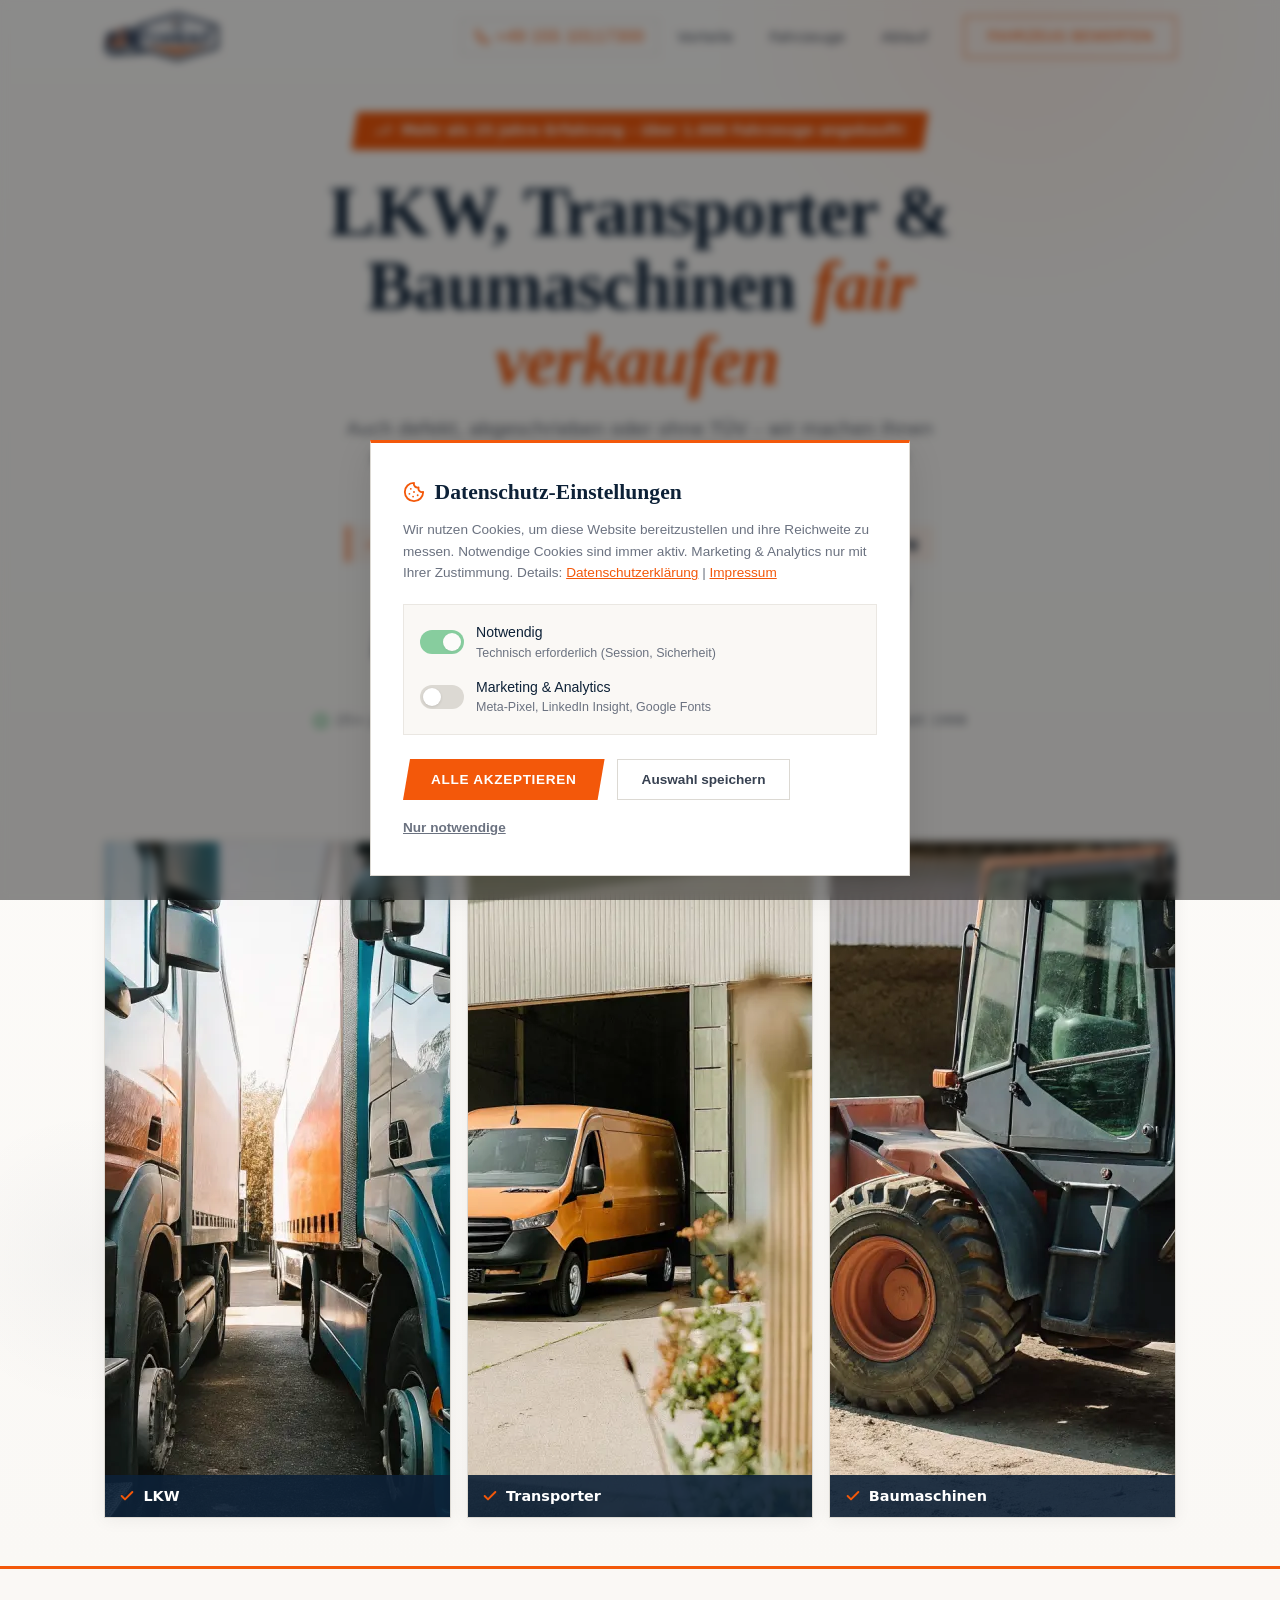
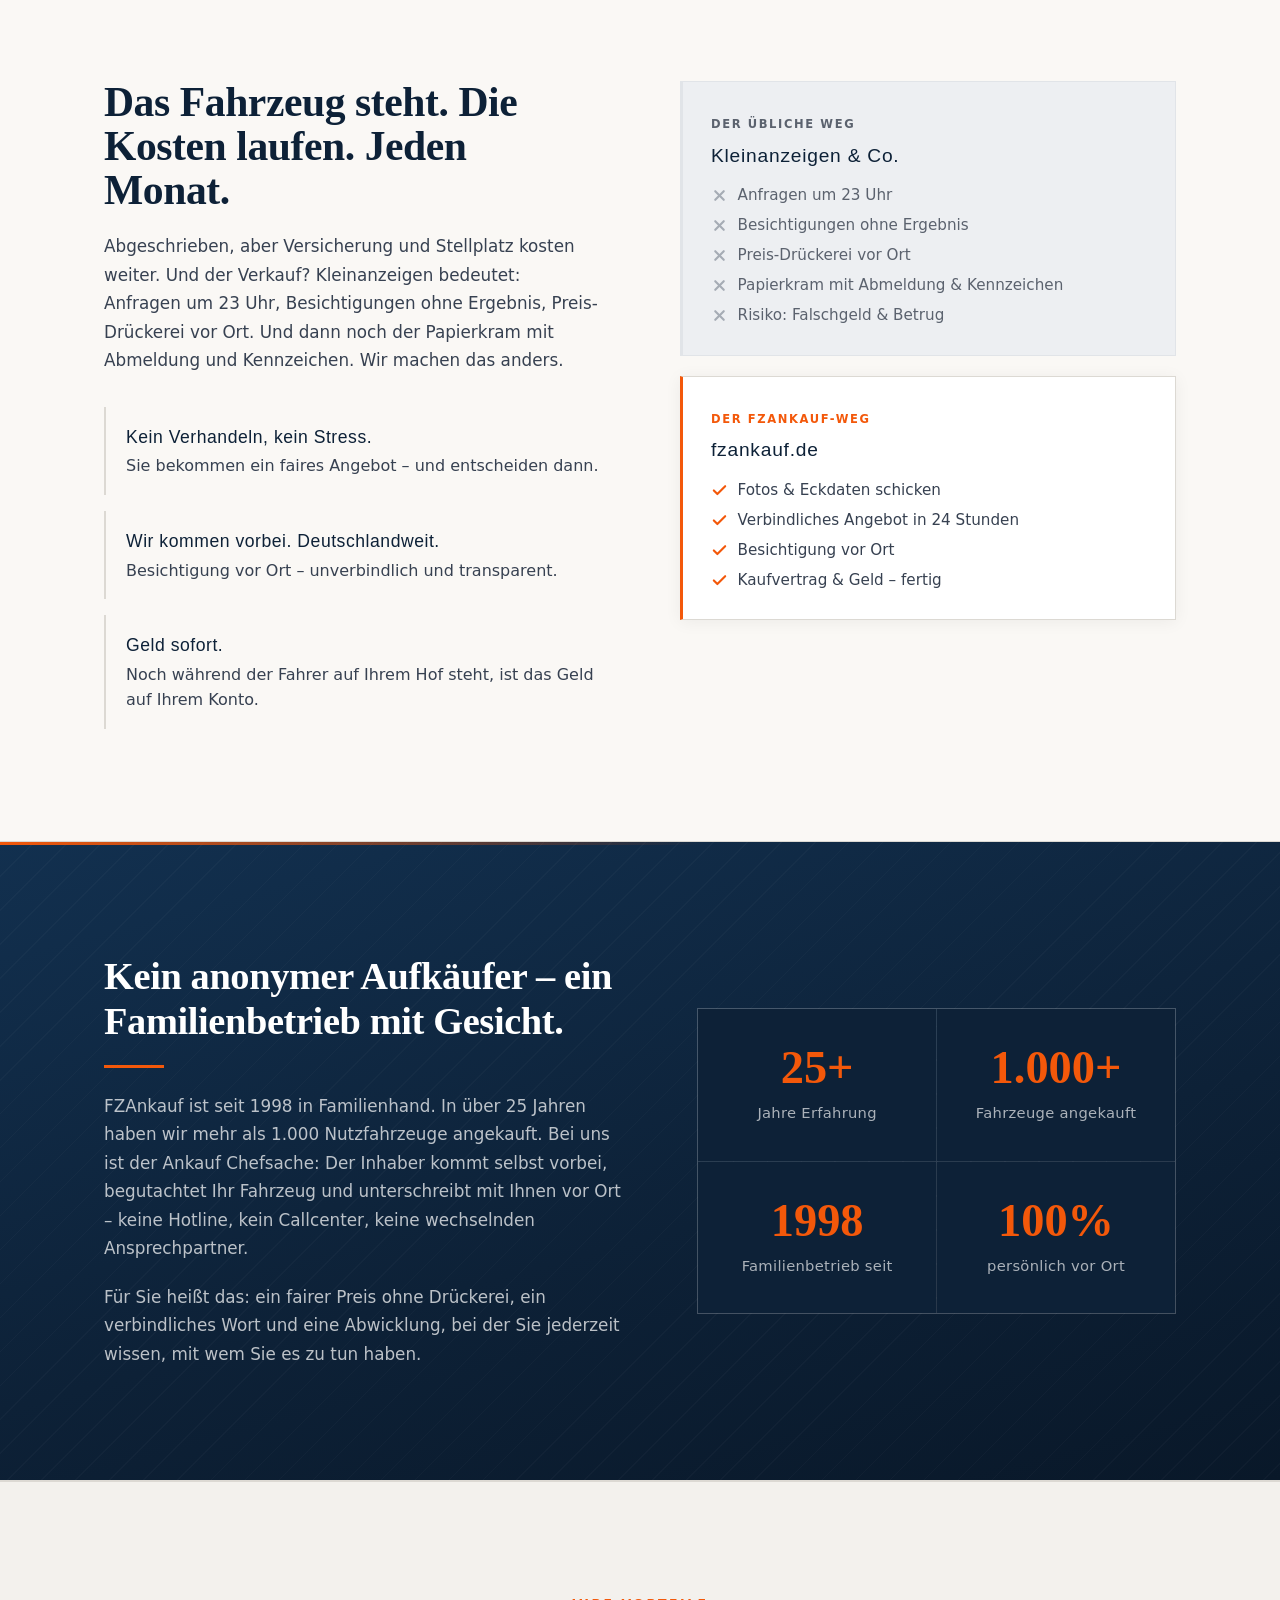
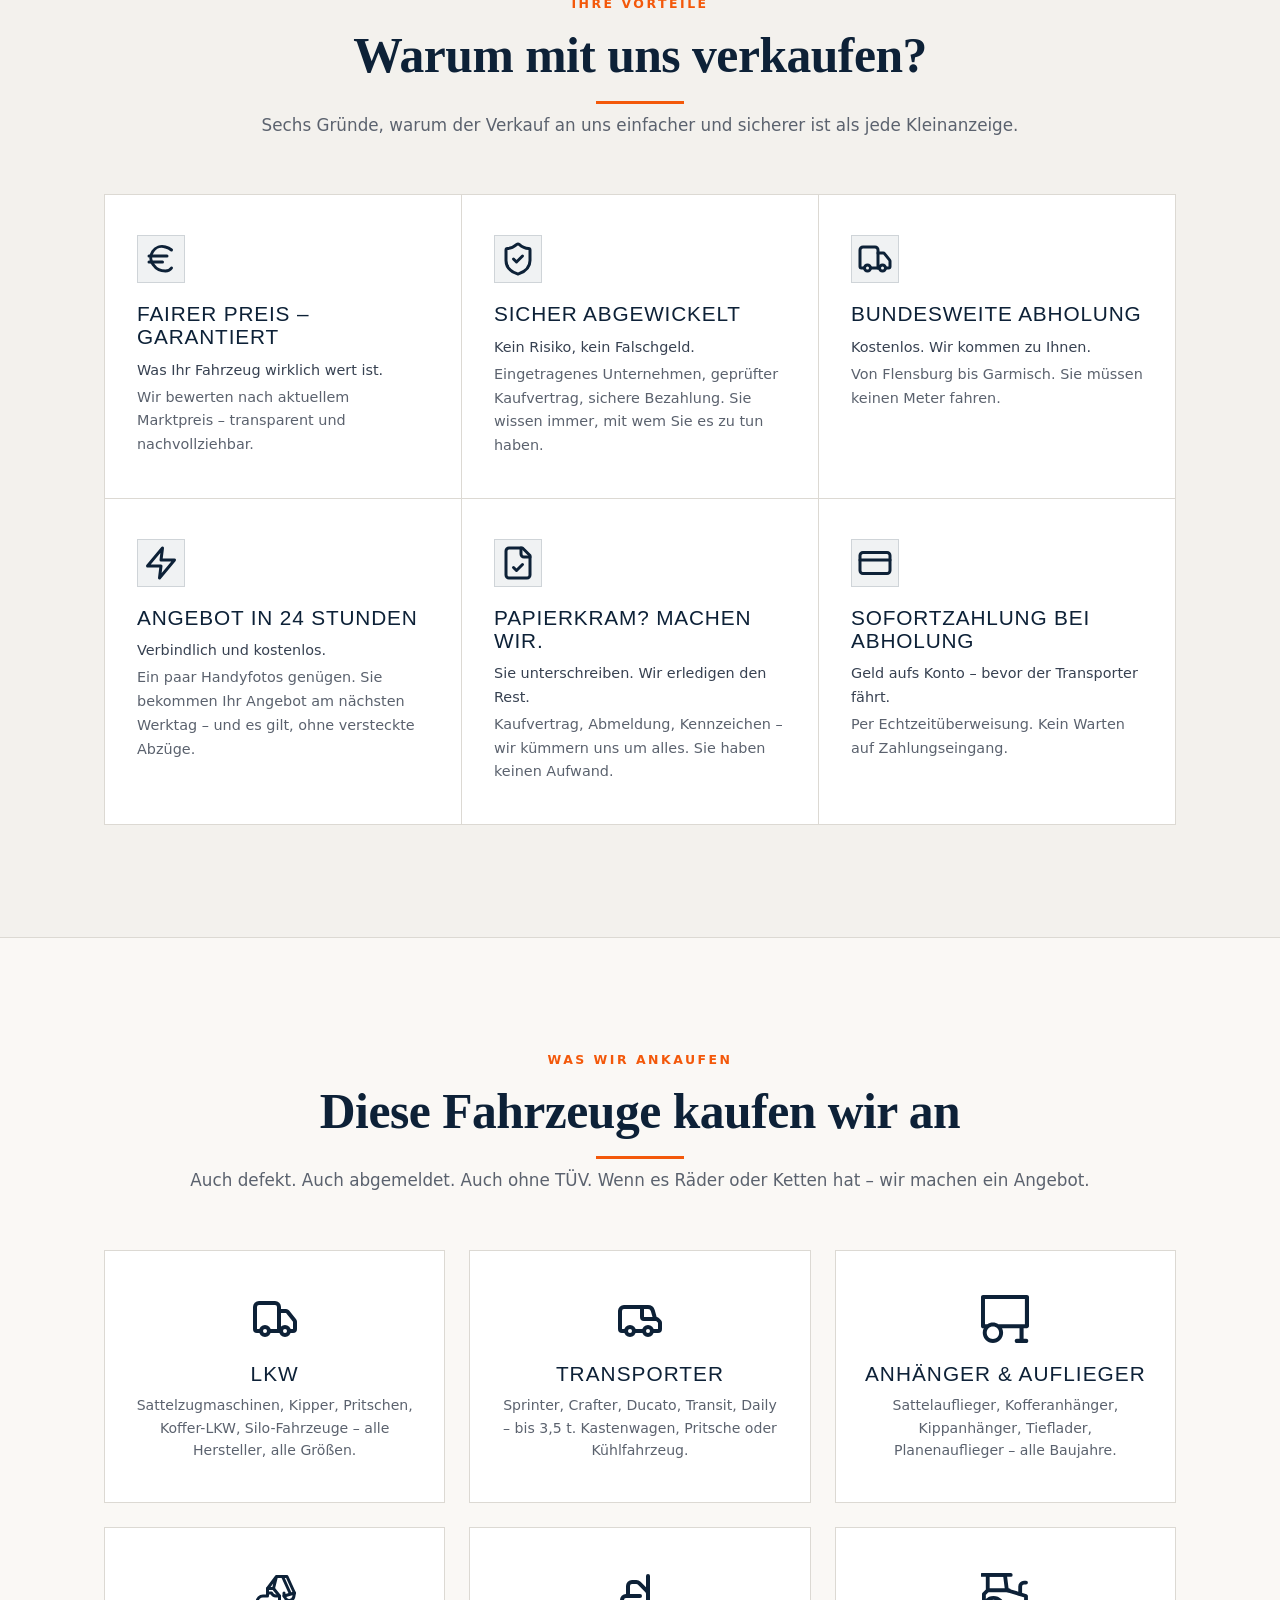
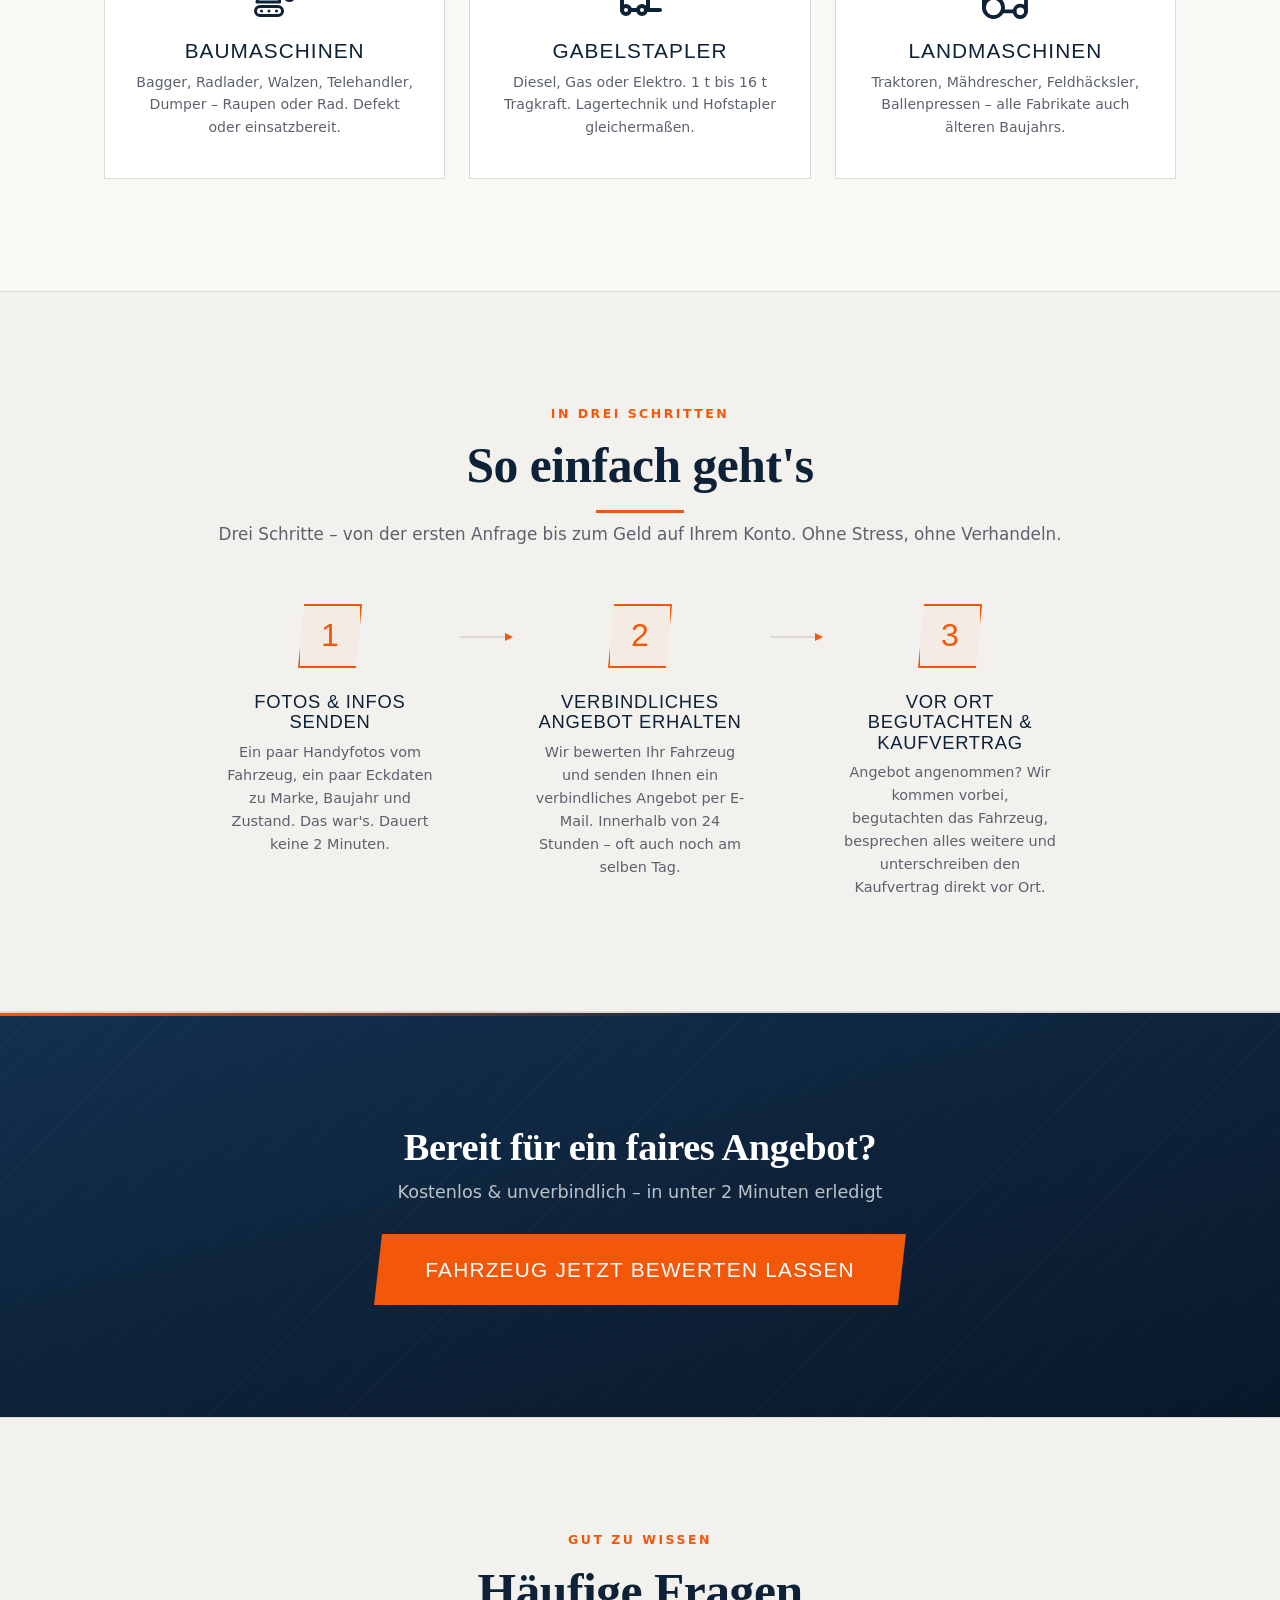
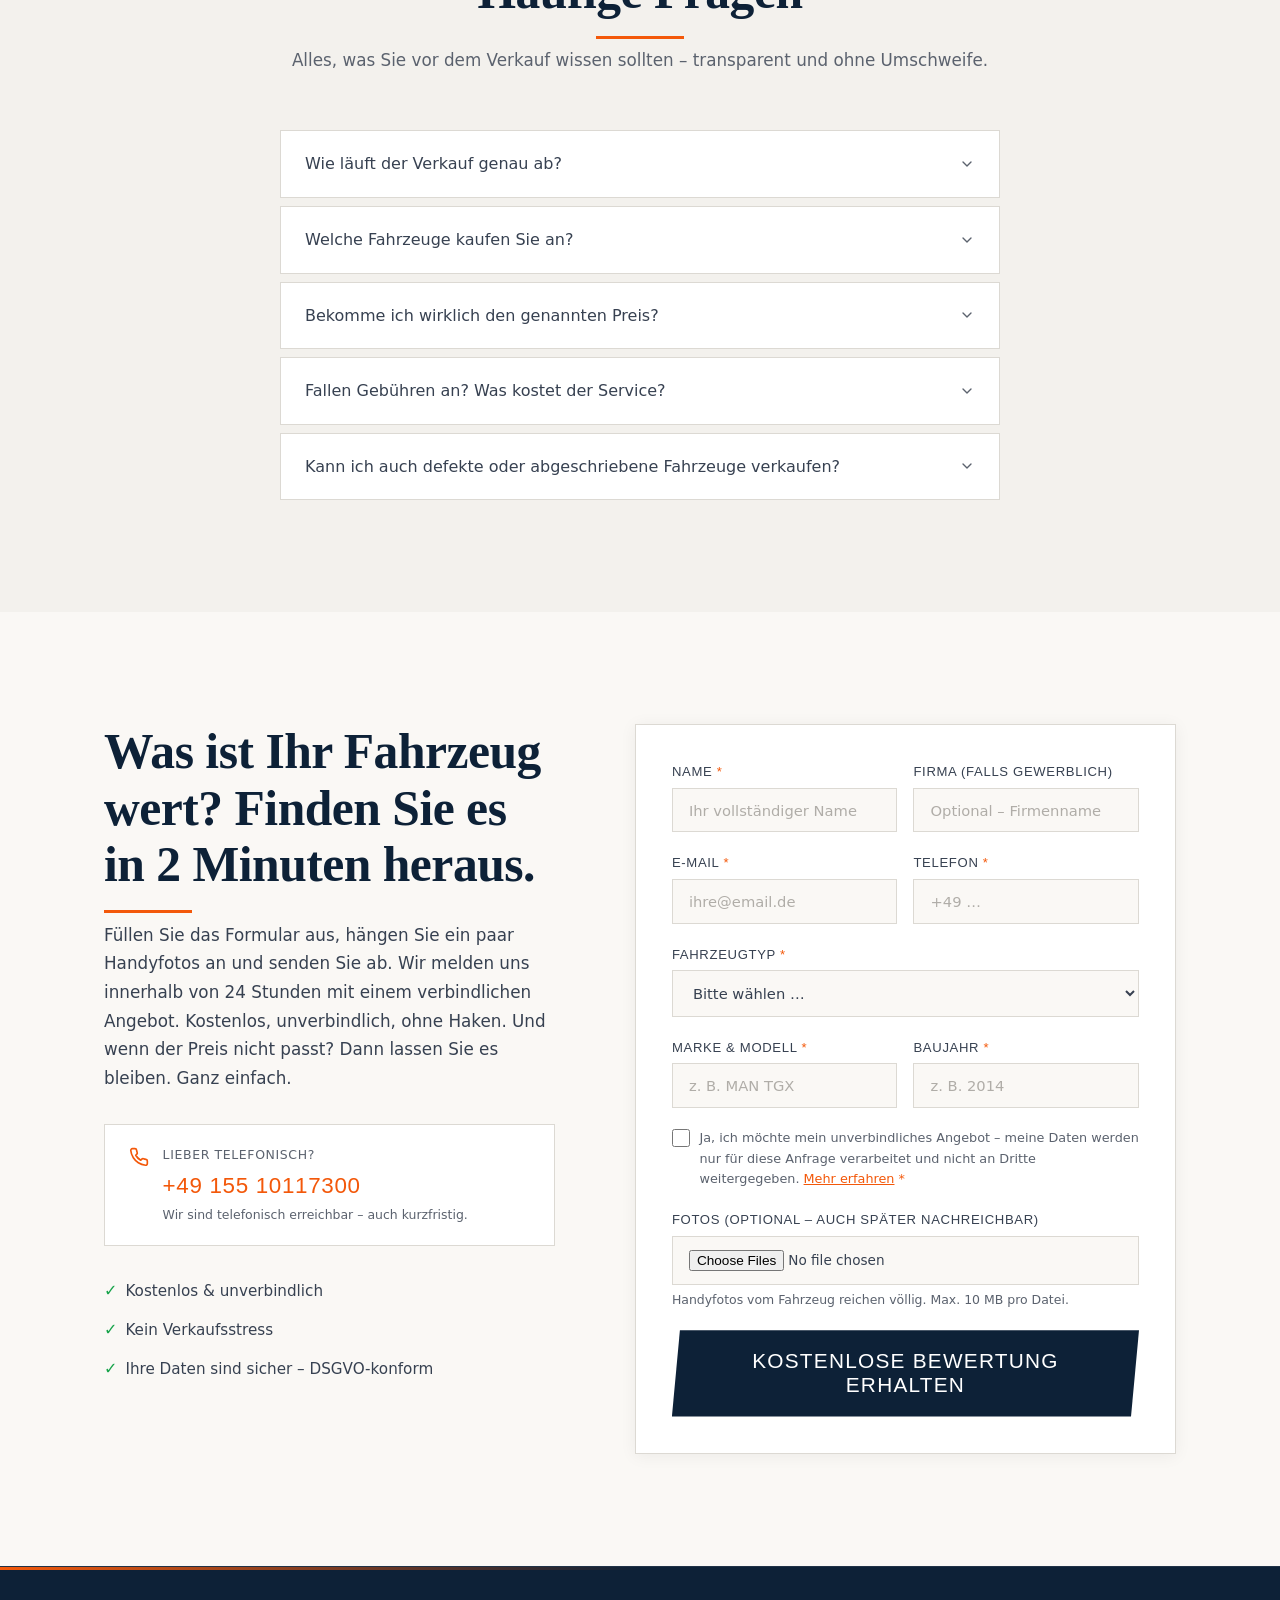
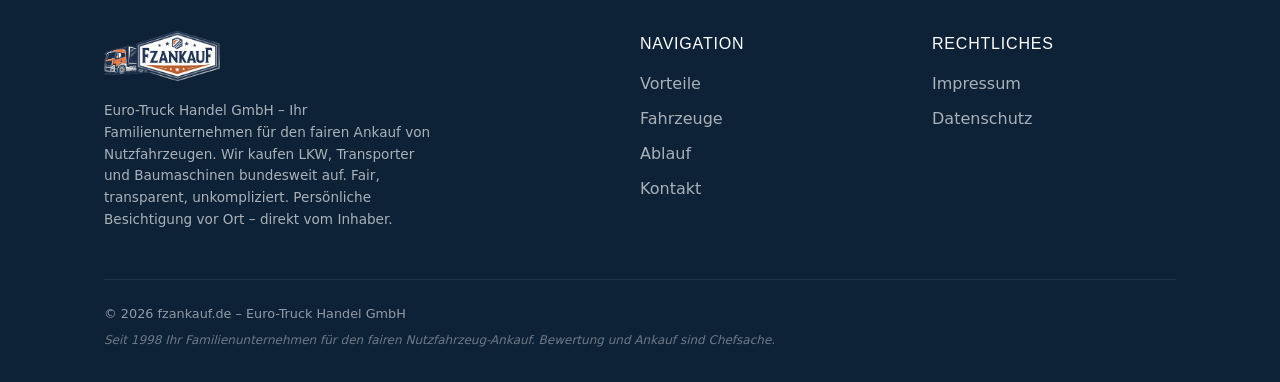
==== index.html @ e129e8ca "Hero-Band: 3. Bild (Baumaschinen) + klarere Kategorie-Labels - Baumaschinen-Bild (Radlader) ergaenzt" ====
﻿<!DOCTYPE html>
<html lang="de">
<head>
  <meta charset="UTF-8">
  <meta name="viewport" content="width=device-width, initial-scale=1.0">
  <meta name="description" content="LKW, Transporter oder Baumaschine verkaufen? Faires Angebot in 24h – auch defekt & ohne TÜV. Kostenlose Besichtigung vor Ort, Sofortzahlung, kein Papierkram.">
  <meta name="robots" content="index, follow, max-image-preview:large">
  <meta name="theme-color" content="#0d2137">

  <!-- Favicon / App-Icon -->
  <link rel="icon" type="image/png" href="assets/logos/fzankauf-icon.png">
  <link rel="apple-touch-icon" href="assets/logos/fzankauf-icon.png">

  <!-- Open Graph (für Social/WhatsApp/Ads) -->
  <meta property="og:title" content="Nutzfahrzeug verkaufen – fair, schnell, unkompliziert | fzankauf.de">
  <meta property="og:description" content="Ihr LKW, Transporter oder Ihre Baumaschine verkaufen – ohne Stress, ohne Verhandeln. Angebot in 24h. Kostenlose Besichtigung. Sofortzahlung.">
  <meta property="og:type" content="website">
  <meta property="og:url" content="https://fzankauf.de/">
  <meta property="og:site_name" content="fzankauf.de">
  <meta property="og:locale" content="de_DE">
  <meta property="og:image" content="https://fzankauf.de/og-image.jpg">
  <meta property="og:image:type" content="image/jpeg">
  <meta property="og:image:width" content="1200">
  <meta property="og:image:height" content="630">
  <meta property="og:image:alt" content="FZAnkauf – LKW, Transporter & Baumaschinen verkaufen. Angebot in 24 Stunden.">
  <meta name="twitter:card" content="summary_large_image">
  <meta name="twitter:image" content="https://fzankauf.de/og-image.jpg">
  <link rel="canonical" href="https://fzankauf.de/">

  <title>Nutzfahrzeug verkaufen – fair, schnell, unkompliziert | fzankauf.de</title>

  <!-- Vercel Analytics & Speed Insights -->
  <script defer src="/_vercel/insights/script.js"></script>
  <script defer src="/_vercel/speed-insights/script.js"></script>

  <!-- Consent Banner muss VOR Google Fonts geladen werden -->
  <link rel="stylesheet" href="cookie-consent.css">
  <link rel="stylesheet" href="assets/fonts/fonts.css">
  <link rel="stylesheet" href="style.css">
  <!-- Google Fonts werden erst nach Consent geladen (siehe cookie-consent.js) -->

  <!-- ===== Structured Data (JSON-LD) für Google Rich Results & KI-Suche ===== -->
  <script type="application/ld+json">
  {
    "@context": "https://schema.org",
    "@graph": [
      {
        "@type": "AutoDealer",
        "@id": "https://fzankauf.de/#business",
        "name": "fzankauf.de – Euro-Truck-Handel GmbH",
        "legalName": "Euro-Truck-Handel GmbH",
        "description": "Familienunternehmen für den fairen Ankauf von Nutzfahrzeugen: LKW, Transporter, Anhänger, Baumaschinen, Gabelstapler und Landmaschinen – auch defekt, abgemeldet oder ohne TÜV. Bundesweite Besichtigung vor Ort, Angebot in 24 Stunden, Sofortzahlung.",
        "url": "https://fzankauf.de/",
        "image": "https://fzankauf.de/og-image.jpg",
        "logo": "https://fzankauf.de/assets/logos/fzankauf-icon.png",
        "telephone": "+4915510117300",
        "foundingDate": "1998",
        "priceRange": "€€",
        "address": {
          "@type": "PostalAddress",
          "streetAddress": "Emil-Berliner-Str. 29",
          "postalCode": "30851",
          "addressLocality": "Langenhagen",
          "addressRegion": "Niedersachsen",
          "addressCountry": "DE"
        },
        "contactPoint": {
          "@type": "ContactPoint",
          "telephone": "+4915510117300",
          "contactType": "sales",
          "areaServed": "DE",
          "availableLanguage": ["de"]
        },
        "areaServed": { "@type": "Country", "name": "Deutschland" },
        "knowsAbout": ["LKW-Ankauf", "Transporter-Ankauf", "Baumaschinen-Ankauf", "Gabelstapler-Ankauf", "Landmaschinen-Ankauf", "Nutzfahrzeug-Ankauf"]
      },
      {
        "@type": "WebSite",
        "@id": "https://fzankauf.de/#website",
        "url": "https://fzankauf.de/",
        "name": "fzankauf.de",
        "inLanguage": "de-DE",
        "publisher": { "@id": "https://fzankauf.de/#business" }
      },
      {
        "@type": "FAQPage",
        "@id": "https://fzankauf.de/#faq",
        "mainEntity": [
          {
            "@type": "Question",
            "name": "Wie läuft der Verkauf genau ab?",
            "acceptedAnswer": { "@type": "Answer", "text": "Der Ablauf ist unkompliziert: (1) Sie senden uns ein paar Handyfotos und Eckdaten zu Ihrem Fahrzeug über das Formular. (2) Wir prüfen die Unterlagen und senden Ihnen innerhalb von 24 Stunden ein verbindliches Angebot per E-Mail. (3) Wenn das Angebot passt, vereinbaren wir einen Termin. Wir kommen vorbei, begutachten das Fahrzeug und besprechen alles weitere. Wenn alles stimmt, wird der Kaufvertrag direkt vor Ort unterschrieben." }
          },
          {
            "@type": "Question",
            "name": "Welche Fahrzeuge kaufen Sie an?",
            "acceptedAnswer": { "@type": "Answer", "text": "Wir kaufen im Prinzip alle Fahrzeugtypen an – ob LKW, Transporter, Anhänger, Baumaschinen, Gabelstapler oder Landmaschinen. Auch defekte, abgemeldete oder unfallbeschädigte Fahrzeuge – ganz gleich. Wenn es Räder oder Ketten hat, machen wir ein Angebot. Sollten Sie unsicher sein: Einfach anfragen, wir prüfen das." }
          },
          {
            "@type": "Question",
            "name": "Bekomme ich wirklich den genannten Preis?",
            "acceptedAnswer": { "@type": "Answer", "text": "Ja. Der Preis, den Sie per E-Mail erhalten, ist verbindlich – vorausgesetzt, Ihre Angaben zu Fahrzeugtyp, Zustand und Ausstattung stimmen mit der Realität überein. Sollten vor Ort größere Abweichungen festgestellt werden (z. B. ein nicht angegebener Motorschaden), behalten wir uns eine Anpassung vor. Solange alles stimmt, gilt der genannte Preis. Kein Nachverhandeln, keine versteckten Abzüge." }
          },
          {
            "@type": "Question",
            "name": "Fallen Gebühren an? Was kostet der Service?",
            "acceptedAnswer": { "@type": "Answer", "text": "Nein, der gesamte Service ist für Sie kostenlos. Die Online-Bewertung ist völlig unverbindlich und kostenfrei. Auch die Abholung, die Abmeldung und die Abwicklung des Papierkrams sind für Sie kostenfrei. Es fallen keinerlei Gebühren an – auch nicht, wenn Sie sich gegen einen Verkauf entscheiden." }
          },
          {
            "@type": "Question",
            "name": "Kann ich auch defekte oder abgeschriebene Fahrzeuge verkaufen?",
            "acceptedAnswer": { "@type": "Answer", "text": "Ja, ganz klar. Gerade defekte, abgeschriebene oder unfallbeschädigte Fahrzeuge sind unser Spezialgebiet. Ob Motorschaden, Getriebeschaden, Unfallwagen oder einfach altersschwach – wir machen ein Angebot. Auch ohne TÜV, abgemeldet oder mit Vollkaskoschaden. Einfach Fotos schicken und Angebot einholen. Wichtig: Das Fahrzeug sollte vollständig sein und alle verbauten Teile enthalten." }
          }
        ]
      }
    ]
  }
  </script>
</head>
<body>

  <!-- ===== NAVIGATION ===== -->
  <nav class="nav" id="nav">
    <div class="container nav__inner">
      <a href="#" class="nav__logo" aria-label="FZAnkauf – Startseite">
        <img src="assets/logos/logo-serif-trim.png" alt="FZAnkauf – Nutzfahrzeug-Ankauf" class="nav__logo-img">
      </a>
      <a href="tel:+49 155 10117300" class="nav__phone">+49 155 10117300</a>
      <button class="nav__toggle" id="navToggle" aria-label="Menü öffnen">
        <span></span><span></span><span></span>
      </button>
      <ul class="nav__links" id="navLinks">
        <li><a href="#vorteile">Vorteile</a></li>
        <li><a href="#fahrzeuge">Fahrzeuge</a></li>
        <li><a href="#ablauf">Ablauf</a></li>
        <li><a href="#kontakt" class="btn btn--small">Fahrzeug bewerten</a></li>
      </ul>
    </div>
  </nav>

  <!-- ===== HERO ===== -->
  <header class="hero">
    <div class="hero__bg" aria-hidden="true"></div>
    <div class="container hero__grid">
      <div class="hero__content">
        <div class="hero__badge">
          <svg class="hero__badge-icon" width="18" height="18" viewBox="0 0 24 24" fill="none" stroke="currentColor" stroke-width="2" stroke-linecap="round" stroke-linejoin="round"><polyline points="22 7 13.5 15.5 8.5 10.5 2 17"/><polyline points="16 7 22 7 22 13"/></svg>
          Mehr als 25 Jahre Erfahrung – über 1.000 Fahrzeuge angekauft!
        </div>
        <h1 class="hero__title">
          LKW, Transporter &amp; Baumaschinen <span class="text-accent">fair verkaufen</span>
        </h1>
        <p class="hero__sub">
          Auch defekt, abgeschrieben oder ohne TÜV – wir machen Ihnen innerhalb von 24 Stunden ein faires Angebot, kommen zur kostenlosen Besichtigung vorbei und zahlen sofort.
        </p>
        <div class="hero__features">
          <span class="hero__feature"><svg viewBox="0 0 24 24" fill="none" stroke="currentColor" stroke-width="2.5" stroke-linecap="round" stroke-linejoin="round"><polyline points="20 6 9 17 4 12"/></svg> Besichtigung vor Ort</span>
          <span class="hero__feature"><svg viewBox="0 0 24 24" fill="none" stroke="currentColor" stroke-width="2.5" stroke-linecap="round" stroke-linejoin="round"><polyline points="20 6 9 17 4 12"/></svg> Angebot in 24h</span>
          <span class="hero__feature"><svg viewBox="0 0 24 24" fill="none" stroke="currentColor" stroke-width="2.5" stroke-linecap="round" stroke-linejoin="round"><polyline points="20 6 9 17 4 12"/></svg> Sofortzahlung</span>
        </div>
        <div class="hero__cta">
          <a href="#kontakt" class="btn btn--primary btn--large">Fahrzeug jetzt bewerten lassen</a>
          <span class="hero__cta-hint">Kostenlos &amp; unverbindlich – in unter 2 Minuten erledigt</span>
        </div>
        <div class="hero__trust">
          <span><svg width="16" height="16" viewBox="0 0 24 24" fill="none" stroke="currentColor" stroke-width="2" stroke-linecap="round" stroke-linejoin="round"><circle cx="12" cy="12" r="10"/><path d="m9 12 2 2 4-4"/></svg> 25+ Jahre Erfahrung – der Inhaber kommt selbst</span>
          <span><svg width="16" height="16" viewBox="0 0 24 24" fill="none" stroke="currentColor" stroke-width="2" stroke-linecap="round" stroke-linejoin="round"><circle cx="12" cy="12" r="10"/><path d="m9 12 2 2 4-4"/></svg> Familienunternehmen seit 1998</span>
          <span><svg width="16" height="16" viewBox="0 0 24 24" fill="none" stroke="currentColor" stroke-width="2" stroke-linecap="round" stroke-linejoin="round"><circle cx="12" cy="12" r="10"/><path d="m9 12 2 2 4-4"/></svg> Über 1.000 Fahrzeuge angekauft</span>
        </div>
      </div>
      <div class="hero__media reveal-stagger">
        <figure class="hero__media-item">
          <img src="assets/hero/hero-1.webp" alt="LKW und Sattelzüge auf unserem Hof" width="900" height="675" loading="lazy">
          <figcaption><svg viewBox="0 0 24 24" fill="none" stroke="currentColor" stroke-width="3" stroke-linecap="round" stroke-linejoin="round"><polyline points="20 6 9 17 4 12"/></svg> LKW</figcaption>
        </figure>
        <figure class="hero__media-item">
          <img src="assets/hero/hero-2.webp" alt="Transporter / Mercedes Sprinter auf dem Hof" width="900" height="675" loading="lazy">
          <figcaption><svg viewBox="0 0 24 24" fill="none" stroke="currentColor" stroke-width="3" stroke-linecap="round" stroke-linejoin="round"><polyline points="20 6 9 17 4 12"/></svg> Transporter</figcaption>
        </figure>
        <figure class="hero__media-item">
          <img src="assets/hero/hero-3.webp" alt="Baumaschine / Radlader auf dem Hof" width="900" height="675" loading="lazy">
          <figcaption><svg viewBox="0 0 24 24" fill="none" stroke="currentColor" stroke-width="3" stroke-linecap="round" stroke-linejoin="round"><polyline points="20 6 9 17 4 12"/></svg> Baumaschinen</figcaption>
        </figure>
      </div>
    </div>
  </header>

  <main>
  <!-- ===== PROBLEM / SCHMERZPUNKT ===== -->
  <section class="problem reveal" id="problem">
    <div class="container">
      <div class="problem__grid">
        <div class="problem__text">
          <h2>Das Fahrzeug steht. Die Kosten laufen. Jeden Monat.</h2>
          <p>
            Abgeschrieben, aber Versicherung und Stellplatz kosten weiter. Und der Verkauf? Kleinanzeigen bedeutet: Anfragen um 23 Uhr, Besichtigungen ohne Ergebnis, Preis-Drückerei vor Ort. Und dann noch der Papierkram mit Abmeldung und Kennzeichen. Wir machen das anders.
          </p>
          <ul class="problem__list">
            <li><strong>Kein Verhandeln, kein Stress.</strong> Sie bekommen ein faires Angebot – und entscheiden dann.</li>
            <li><strong>Wir kommen vorbei. Deutschlandweit.</strong> Besichtigung vor Ort – unverbindlich und transparent.</li>
            <li><strong>Geld sofort.</strong> Noch während der Fahrer auf Ihrem Hof steht, ist das Geld auf Ihrem Konto.</li>
          </ul>
        </div>
        <div class="problem__visual">
          <div class="problem__card problem__card--top">
            <span class="problem__tag">Der übliche Weg</span>
            <strong>Kleinanzeigen &amp; Co.</strong>
            <ul class="problem__points problem__points--bad">
              <li><svg viewBox="0 0 24 24" fill="none" stroke="currentColor" stroke-width="3" stroke-linecap="round" stroke-linejoin="round"><line x1="18" y1="6" x2="6" y2="18"/><line x1="6" y1="6" x2="18" y2="18"/></svg>Anfragen um 23 Uhr</li>
              <li><svg viewBox="0 0 24 24" fill="none" stroke="currentColor" stroke-width="3" stroke-linecap="round" stroke-linejoin="round"><line x1="18" y1="6" x2="6" y2="18"/><line x1="6" y1="6" x2="18" y2="18"/></svg>Besichtigungen ohne Ergebnis</li>
              <li><svg viewBox="0 0 24 24" fill="none" stroke="currentColor" stroke-width="3" stroke-linecap="round" stroke-linejoin="round"><line x1="18" y1="6" x2="6" y2="18"/><line x1="6" y1="6" x2="18" y2="18"/></svg>Preis-Drückerei vor Ort</li>
              <li><svg viewBox="0 0 24 24" fill="none" stroke="currentColor" stroke-width="3" stroke-linecap="round" stroke-linejoin="round"><line x1="18" y1="6" x2="6" y2="18"/><line x1="6" y1="6" x2="18" y2="18"/></svg>Papierkram mit Abmeldung &amp; Kennzeichen</li>
              <li><svg viewBox="0 0 24 24" fill="none" stroke="currentColor" stroke-width="3" stroke-linecap="round" stroke-linejoin="round"><line x1="18" y1="6" x2="6" y2="18"/><line x1="6" y1="6" x2="18" y2="18"/></svg>Risiko: Falschgeld &amp; Betrug</li>
            </ul>
          </div>
          <div class="problem__card problem__card--bottom">
            <span class="problem__tag problem__tag--good">Der FZAnkauf-Weg</span>
            <strong>fzankauf.de</strong>
            <ul class="problem__points problem__points--good">
              <li><svg viewBox="0 0 24 24" fill="none" stroke="currentColor" stroke-width="3" stroke-linecap="round" stroke-linejoin="round"><polyline points="20 6 9 17 4 12"/></svg>Fotos &amp; Eckdaten schicken</li>
              <li><svg viewBox="0 0 24 24" fill="none" stroke="currentColor" stroke-width="3" stroke-linecap="round" stroke-linejoin="round"><polyline points="20 6 9 17 4 12"/></svg>Verbindliches Angebot in 24 Stunden</li>
              <li><svg viewBox="0 0 24 24" fill="none" stroke="currentColor" stroke-width="3" stroke-linecap="round" stroke-linejoin="round"><polyline points="20 6 9 17 4 12"/></svg>Besichtigung vor Ort</li>
              <li><svg viewBox="0 0 24 24" fill="none" stroke="currentColor" stroke-width="3" stroke-linecap="round" stroke-linejoin="round"><polyline points="20 6 9 17 4 12"/></svg>Kaufvertrag &amp; Geld – fertig</li>
            </ul>
          </div>
        </div>
      </div>
    </div>
  </section>

  <!-- ===== WARUM FZANKAUF (Vertrauen) ===== -->
  <section class="warum reveal" id="warum">
    <div class="container">
      <div class="warum__grid">
        <div class="warum__text">
          <h2>Kein anonymer Aufkäufer – ein Familienbetrieb mit Gesicht.</h2>
          <p>FZAnkauf ist seit 1998 in Familienhand. In über 25 Jahren haben wir mehr als 1.000 Nutzfahrzeuge angekauft. Bei uns ist der Ankauf Chefsache: Der Inhaber kommt selbst vorbei, begutachtet Ihr Fahrzeug und unterschreibt mit Ihnen vor Ort – keine Hotline, kein Callcenter, keine wechselnden Ansprechpartner.</p>
          <p>Für Sie heißt das: ein fairer Preis ohne Drückerei, ein verbindliches Wort und eine Abwicklung, bei der Sie jederzeit wissen, mit wem Sie es zu tun haben.</p>
        </div>
        <div class="warum__stats reveal-stagger">
          <div class="warum__stat">
            <span class="warum__num">25+</span>
            <span class="warum__label">Jahre Erfahrung</span>
          </div>
          <div class="warum__stat">
            <span class="warum__num">1.000+</span>
            <span class="warum__label">Fahrzeuge angekauft</span>
          </div>
          <div class="warum__stat">
            <span class="warum__num">1998</span>
            <span class="warum__label">Familienbetrieb seit</span>
          </div>
          <div class="warum__stat">
            <span class="warum__num">100%</span>
            <span class="warum__label">persönlich vor Ort</span>
          </div>
        </div>
      </div>
    </div>
  </section>

  <!-- ===== VORTEILE ===== -->
  <section class="vorteile reveal" id="vorteile">
    <div class="container">
      <span class="eyebrow eyebrow--center">Ihre Vorteile</span>
      <h2 class="section-title">Warum mit uns verkaufen?</h2>
      <p class="section-sub">Sechs Gründe, warum der Verkauf an uns einfacher und sicherer ist als jede Kleinanzeige.</p>
      <div class="vorteile__grid reveal-stagger">
        <div class="vorteile__card">
          <div class="vorteile__icon"><svg width="36" height="36" viewBox="0 0 24 24" fill="none" stroke="currentColor" stroke-width="2" stroke-linecap="round" stroke-linejoin="round"><path d="M4 10h12"/><path d="M4 14h9"/><path d="M19 6a9.7 9.7 0 0 0-4-2 7.5 7.5 0 0 0-8 12c2 3 5 4 8 4 1.5 0 3-.5 4-2"/></svg></div>
          <h3>Fairer Preis – garantiert</h3>
          <p><strong>Was Ihr Fahrzeug wirklich wert ist.</strong> Wir bewerten nach aktuellem Marktpreis – transparent und nachvollziehbar.</p>
        </div>
        <div class="vorteile__card">
          <div class="vorteile__icon"><svg width="36" height="36" viewBox="0 0 24 24" fill="none" stroke="currentColor" stroke-width="2" stroke-linecap="round" stroke-linejoin="round"><path d="M20 13c0 5-3.5 7.5-7.66 8.95a1 1 0 0 1-.67-.01C7.5 20.5 4 18 4 13V6a1 1 0 0 1 1-1c2 0 4.5-1.2 6.24-2.72a1.17 1.17 0 0 1 1.52 0C14.51 3.81 17 5 19 5a1 1 0 0 1 1 1z"/><path d="m9 12 2 2 4-4"/></svg></div>
          <h3>Sicher abgewickelt</h3>
          <p><strong>Kein Risiko, kein Falschgeld.</strong> Eingetragenes Unternehmen, geprüfter Kaufvertrag, sichere Bezahlung. Sie wissen immer, mit wem Sie es zu tun haben.</p>
        </div>
        <div class="vorteile__card">
          <div class="vorteile__icon"><svg width="36" height="36" viewBox="0 0 24 24" fill="none" stroke="currentColor" stroke-width="2" stroke-linecap="round" stroke-linejoin="round"><path d="M14 18V6a2 2 0 0 0-2-2H4a2 2 0 0 0-2 2v11a1 1 0 0 0 1 1h2"/><path d="M15 18H9"/><path d="M19 18h2a1 1 0 0 0 1-1v-3.65a1 1 0 0 0-.22-.624l-3.48-4.35A1 1 0 0 0 17.52 8H14"/><circle cx="17" cy="18" r="2"/><circle cx="7" cy="18" r="2"/></svg></div>
          <h3>Bundesweite Abholung</h3>
          <p><strong>Kostenlos. Wir kommen zu Ihnen.</strong> Von Flensburg bis Garmisch. Sie müssen keinen Meter fahren.</p>
        </div>
        <div class="vorteile__card">
          <div class="vorteile__icon"><svg width="36" height="36" viewBox="0 0 24 24" fill="none" stroke="currentColor" stroke-width="2" stroke-linecap="round" stroke-linejoin="round"><polygon points="13 2 3 14 12 14 11 22 21 10 12 10 13 2"/></svg></div>
          <h3>Angebot in 24 Stunden</h3>
          <p><strong>Verbindlich und kostenlos.</strong> Ein paar Handyfotos genügen. Sie bekommen Ihr Angebot am nächsten Werktag – und es gilt, ohne versteckte Abzüge.</p>
        </div>
        <div class="vorteile__card">
          <div class="vorteile__icon"><svg width="36" height="36" viewBox="0 0 24 24" fill="none" stroke="currentColor" stroke-width="2" stroke-linecap="round" stroke-linejoin="round"><path d="M15 2H6a2 2 0 0 0-2 2v16a2 2 0 0 0 2 2h12a2 2 0 0 0 2-2V7Z"/><path d="M14 2v4a2 2 0 0 0 2 2h4"/><path d="m9 15 2 2 4-4"/></svg></div>
          <h3>Papierkram? Machen wir.</h3>
          <p><strong>Sie unterschreiben. Wir erledigen den Rest.</strong> Kaufvertrag, Abmeldung, Kennzeichen – wir kümmern uns um alles. Sie haben keinen Aufwand.</p>
        </div>
        <div class="vorteile__card">
          <div class="vorteile__icon"><svg width="36" height="36" viewBox="0 0 24 24" fill="none" stroke="currentColor" stroke-width="2" stroke-linecap="round" stroke-linejoin="round"><rect width="20" height="14" x="2" y="5" rx="2"/><line x1="2" x2="22" y1="10" y2="10"/></svg></div>
          <h3>Sofortzahlung bei Abholung</h3>
          <p><strong>Geld aufs Konto – bevor der Transporter fährt.</strong> Per Echtzeitüberweisung. Kein Warten auf Zahlungseingang.</p>
        </div>
      </div>
    </div>
  </section>

  <!-- ===== FAHRZEUGARTEN ===== -->
  <section class="fahrzeuge reveal" id="fahrzeuge">
    <div class="container">
      <span class="eyebrow eyebrow--center">Was wir ankaufen</span>
      <h2 class="section-title">Diese Fahrzeuge kaufen wir an</h2>
      <p class="section-sub">Auch defekt. Auch abgemeldet. Auch ohne TÜV. Wenn es Räder oder Ketten hat – wir machen ein Angebot.</p>
      <div class="fahrzeuge__grid reveal-stagger">
        <div class="fahrzeug-card">
          <div class="fahrzeug-card__img"><svg width="48" height="48" viewBox="0 0 24 24" fill="none" stroke="currentColor" stroke-width="2" stroke-linecap="round" stroke-linejoin="round"><path d="M14 18V6a2 2 0 0 0-2-2H4a2 2 0 0 0-2 2v11a1 1 0 0 0 1 1h2"/><path d="M15 18H9"/><path d="M19 18h2a1 1 0 0 0 1-1v-3.65a1 1 0 0 0-.22-.624l-3.48-4.35A1 1 0 0 0 17.52 8H14"/><circle cx="17" cy="18" r="2"/><circle cx="7" cy="18" r="2"/></svg></div>
          <h3>LKW</h3>
          <p>Sattelzugmaschinen, Kipper, Pritschen, Koffer-LKW, Silo-Fahrzeuge – alle Hersteller, alle Größen.</p>
        </div>
        <div class="fahrzeug-card">
          <div class="fahrzeug-card__img"><svg width="48" height="48" viewBox="0 0 24 24" fill="none" stroke="currentColor" stroke-width="2" stroke-linecap="round" stroke-linejoin="round"><path d="M13 6v5a1 1 0 0 0 1 1h6.102a1 1 0 0 1 .712.298l.898.91a1 1 0 0 1 .288.702V17a1 1 0 0 1-1 1h-3"/><path d="M5 18H3a1 1 0 0 1-1-1V8a2 2 0 0 1 2-2h12c1.1 0 2.1.8 2.4 1.8l1.176 4.2"/><path d="M9 18h5"/><circle cx="16" cy="18" r="2"/><circle cx="7" cy="18" r="2"/></svg></div>
          <h3>Transporter</h3>
          <p>Sprinter, Crafter, Ducato, Transit, Daily – bis 3,5 t. Kastenwagen, Pritsche oder Kühlfahrzeug.</p>
        </div>
        <div class="fahrzeug-card">
          <div class="fahrzeug-card__img"><svg width="48" height="48" viewBox="0 0 491.4 491.4" fill="currentColor"><path d="M470.3,0.65H20.9C9.4,0.65,0,10.05,0,21.55v299.2c0,11.5,9.4,20.9,20.9,20.9H28c-6.5,13.6-10.2,28.8-10.2,44.8c0,57.3,46.9,104.3,104.3,104.3c58.4,0,104.3-46.9,104.3-104.3c0-16.4-3.9-32-10.7-45.9h178.6v108.4h-28.1c-11.5,0-20.9,9.4-20.9,20.9s9.4,20.9,20.9,20.9h97c11.5,0,20.9-9.4,20.9-20.9s-9.4-20.9-20.9-20.9h-27.1v-108.4h33.4c11.5,0,20.9-9.4,21.9-19.8V21.55C491.1,10.05,481.7,0.65,470.3,0.65z M122.1,449.95c-35.4,0-63.6-28.1-63.6-63.6s28.1-63.6,63.6-63.6c35.4,0,63.6,28.1,63.6,63.6S157.5,449.95,122.1,449.95z M449.4,298.85h-271c-16.3-10.5-35.7-16.7-56.4-16.7c-21.4,0-41.4,6.5-58,17.7c-0.1,0-0.3,0-0.4,0H40.7V41.35h408.7L449.4,298.85L449.4,298.85z"/></svg></div>
          <h3>Anhänger &amp; Auflieger</h3>
          <p>Sattelauflieger, Kofferanhänger, Kippanhänger, Tieflader, Planenauflieger – alle Baujahre.</p>
        </div>
        <div class="fahrzeug-card">
          <div class="fahrzeug-card__img"><svg width="48" height="48" viewBox="0 0 32 32" fill="none" stroke="currentColor" stroke-width="2" stroke-linecap="round" stroke-linejoin="round"><path d="M18,29H6c-1.6,0-3-1.3-3-3v0c0-1.6,1.3-3,3-3h12c1.6,0,3,1.3,3,3v0C21,27.7,19.7,29,18,29z"/><path d="M15,11h-4v5H8c-2.2,0-4,1.8-4,4v0h7h8v-2v-2L15,11z"/><line x1="7" y1="26" x2="7" y2="26"/><line x1="17" y1="26" x2="17" y2="26"/><line x1="12" y1="26" x2="12" y2="26"/><path d="M22,16l7-2l-0.5,2.6C28.2,18,27,19,25.6,19h0c-1,0-1.9-0.5-2.5-1.3L22,16z"/><polyline points="29,14 24,3 17,3 11,11 15,11 17,3"/><line x1="26" y1="14" x2="21" y2="3"/><line x1="22" y1="14" x2="22" y2="16"/><path d="M11,14h2.7l0,0c0.5,1.2,1.7,2,2.9,2H19"/></svg></div>
          <h3>Baumaschinen</h3>
          <p>Bagger, Radlader, Walzen, Telehandler, Dumper – Raupen oder Rad. Defekt oder einsatzbereit.</p>
        </div>
        <div class="fahrzeug-card">
          <div class="fahrzeug-card__img"><svg width="48" height="48" viewBox="0 0 24 24" fill="none" stroke="currentColor" stroke-width="2" stroke-linecap="round" stroke-linejoin="round"><path d="M12 12H5a2 2 0 0 0-2 2v5"/><path d="M15 19h7"/><path d="M16 19V2"/><path d="M6 12V7a2 2 0 0 1 2-2h2.172a2 2 0 0 1 1.414.586l3.828 3.828A2 2 0 0 1 16 10.828"/><path d="M7 19h4"/><circle cx="13" cy="19" r="2"/><circle cx="5" cy="19" r="2"/></svg></div>
          <h3>Gabelstapler</h3>
          <p>Diesel, Gas oder Elektro. 1 t bis 16 t Tragkraft. Lagertechnik und Hofstapler gleichermaßen.</p>
        </div>
        <div class="fahrzeug-card">
          <div class="fahrzeug-card__img"><svg width="48" height="48" viewBox="0 0 24 24" fill="none" stroke="currentColor" stroke-width="1.91" stroke-linecap="round" stroke-linejoin="round"><circle cx="6.24" cy="17.74" r="4.78"/><circle cx="19.63" cy="19.65" r="2.87"/><line x1="11.02" y1="19.65" x2="16.76" y2="19.65"/><polyline points="22.5,19.65 22.5,12 12.94,9.13 11.98,1.48 3.37,1.48 3.37,9.13 1.46,11.04 1.46,17.74"/><line x1="14.85" y1="1.48" x2="0.5" y2="1.48"/><line x1="3.37" y1="9.13" x2="13.89" y2="9.13"/><path d="M22.5,5.3h-1a1.92,1.92,0,0,0-1.91,1.92V11"/></svg></div>
          <h3>Landmaschinen</h3>
          <p>Traktoren, Mähdrescher, Feldhäcksler, Ballenpressen – alle Fabrikate auch älteren Baujahrs.</p>
        </div>
      </div>
    </div>
  </section>

  <!-- ===== ABLAUF ===== -->
  <section class="ablauf reveal" id="ablauf">
    <div class="container">
      <span class="eyebrow eyebrow--center">In drei Schritten</span>
      <h2 class="section-title">So einfach geht's</h2>
      <p class="section-sub">Drei Schritte – von der ersten Anfrage bis zum Geld auf Ihrem Konto. Ohne Stress, ohne Verhandeln.</p>
      <div class="ablauf__steps reveal-stagger">
        <div class="ablauf__step">
          <div class="ablauf__number">1</div>
          <h3>Fotos &amp; Infos senden</h3>
          <p>Ein paar Handyfotos vom Fahrzeug, ein paar Eckdaten zu Marke, Baujahr und Zustand. Das war's. Dauert keine 2 Minuten.</p>
        </div>
        <div class="ablauf__line"></div>
        <div class="ablauf__step">
          <div class="ablauf__number">2</div>
          <h3>Verbindliches Angebot erhalten</h3>
          <p>Wir bewerten Ihr Fahrzeug und senden Ihnen ein verbindliches Angebot per E-Mail. Innerhalb von 24 Stunden – oft auch noch am selben Tag.</p>
        </div>
        <div class="ablauf__line"></div>
        <div class="ablauf__step">
          <div class="ablauf__number">3</div>
          <h3>Vor Ort begutachten &amp; Kaufvertrag</h3>
          <p>Angebot angenommen? Wir kommen vorbei, begutachten das Fahrzeug, besprechen alles weitere und unterschreiben den Kaufvertrag direkt vor Ort.</p>
        </div>
      </div>
    </div>
  </section>

  <!-- ===== MITTEL-CTA ===== -->
  <div class="mid-cta">
    <div class="container">
      <div class="mid-cta__inner">
        <h2 class="mid-cta__title">Bereit für ein faires Angebot?</h2>
        <p class="mid-cta__text">Kostenlos &amp; unverbindlich – in unter 2 Minuten erledigt</p>
        <a href="#kontakt" class="btn btn--primary btn--large">Fahrzeug jetzt bewerten lassen</a>
      </div>
    </div>
  </div>

  <!-- ===== FAQ ===== -->
  <section class="faq reveal" id="faq">
    <div class="container">
      <span class="eyebrow eyebrow--center">Gut zu wissen</span>
      <h2 class="section-title">Häufige Fragen</h2>
      <p class="section-sub">Alles, was Sie vor dem Verkauf wissen sollten – transparent und ohne Umschweife.</p>
      <div class="faq__list">
        <details class="faq__item">
          <summary class="faq__question">
            <span>Wie läuft der Verkauf genau ab?</span>
            <svg class="faq__chevron" width="16" height="16" viewBox="0 0 24 24" fill="none" stroke="currentColor" stroke-width="2" stroke-linecap="round" stroke-linejoin="round"><path d="m6 9 6 6 6-6"/></svg>
          </summary>
          <div class="faq__answer">
            <p>Der Ablauf ist unkompliziert: (1) Sie senden uns ein paar Handyfotos und Eckdaten zu Ihrem Fahrzeug über das Formular. (2) Wir prüfen die Unterlagen und senden Ihnen innerhalb von 24 Stunden ein verbindliches Angebot per E-Mail. (3) Wenn das Angebot passt, vereinbaren wir einen Termin. Wir kommen vorbei, begutachten das Fahrzeug und besprechen alles weitere. Wenn alles stimmt, wird der Kaufvertrag direkt vor Ort unterschrieben.</p>
          </div>
        </details>
        <details class="faq__item">
          <summary class="faq__question">
            <span>Welche Fahrzeuge kaufen Sie an?</span>
            <svg class="faq__chevron" width="16" height="16" viewBox="0 0 24 24" fill="none" stroke="currentColor" stroke-width="2" stroke-linecap="round" stroke-linejoin="round"><path d="m6 9 6 6 6-6"/></svg>
          </summary>
          <div class="faq__answer">
            <p>Wir kaufen im Prinzip alle Fahrzeugtypen an – ob LKW, Transporter, Anhänger, Baumaschinen, Gabelstapler oder Landmaschinen. Auch defekte, abgemeldete oder unfallbeschädigte Fahrzeuge – ganz gleich. Wenn es Räder oder Ketten hat, machen wir ein Angebot. Sollten Sie unsicher sein: Einfach anfragen, wir prüfen das.</p>
          </div>
        </details>
        <details class="faq__item">
          <summary class="faq__question">
            <span>Bekomme ich wirklich den genannten Preis?</span>
            <svg class="faq__chevron" width="16" height="16" viewBox="0 0 24 24" fill="none" stroke="currentColor" stroke-width="2" stroke-linecap="round" stroke-linejoin="round"><path d="m6 9 6 6 6-6"/></svg>
          </summary>
          <div class="faq__answer">
            <p>Ja. Der Preis, den Sie per E-Mail erhalten, ist verbindlich – vorausgesetzt, Ihre Angaben zu Fahrzeugtyp, Zustand und Ausstattung stimmen mit der Realität überein. Sollten vor Ort größere Abweichungen festgestellt werden (z. B. ein nicht angegebener Motorschaden), behalten wir uns eine Anpassung vor. Solange alles stimmt, gilt der genannte Preis. Kein Nachverhandeln, keine versteckten Abzüge.</p>
          </div>
        </details>
        <details class="faq__item">
          <summary class="faq__question">
            <span>Fallen Gebühren an? Was kostet der Service?</span>
            <svg class="faq__chevron" width="16" height="16" viewBox="0 0 24 24" fill="none" stroke="currentColor" stroke-width="2" stroke-linecap="round" stroke-linejoin="round"><path d="m6 9 6 6 6-6"/></svg>
          </summary>
          <div class="faq__answer">
            <p>Nein, der gesamte Service ist für Sie kostenlos. Die Online-Bewertung ist völlig unverbindlich und kostenfrei. Auch die Abholung, die Abmeldung und die Abwicklung des Papierkrams sind für Sie kostenfrei. Es fallen keinerlei Gebühren an – auch nicht, wenn Sie sich gegen einen Verkauf entscheiden.</p>
          </div>
        </details>
        <details class="faq__item">
          <summary class="faq__question">
            <span>Kann ich auch defekte oder abgeschriebene Fahrzeuge verkaufen?</span>
            <svg class="faq__chevron" width="16" height="16" viewBox="0 0 24 24" fill="none" stroke="currentColor" stroke-width="2" stroke-linecap="round" stroke-linejoin="round"><path d="m6 9 6 6 6-6"/></svg>
          </summary>
          <div class="faq__answer">
            <p>Ja, ganz klar. Gerade defekte, abgeschriebene oder unfallbeschädigte Fahrzeuge sind unser Spezialgebiet. Ob Motorschaden, Getriebeschaden, Unfallwagen oder einfach altersschwach – wir machen ein Angebot. Auch ohne TÜV, abgemeldet oder mit Vollkaskoschaden. Einfach Fotos schicken und Angebot einholen. Wichtig: Das Fahrzeug sollte vollständig sein und alle verbauten Teile enthalten.</p>
          </div>
        </details>
      </div>
    </div>
  </section>

  <!-- ===== KONTAKT ===== -->
  <section class="kontakt reveal" id="kontakt">
    <div class="container">
      <div class="kontakt__grid">
        <div class="kontakt__info">
          <h2 class="section-title section-title--left">Was ist Ihr Fahrzeug wert? Finden Sie es in 2 Minuten heraus.</h2>
          <p>Füllen Sie das Formular aus, hängen Sie ein paar Handyfotos an und senden Sie ab. Wir melden uns innerhalb von 24 Stunden mit einem verbindlichen Angebot. Kostenlos, unverbindlich, ohne Haken. Und wenn der Preis nicht passt? Dann lassen Sie es bleiben. Ganz einfach.</p>
          <div class="kontakt__phone">
            <svg width="20" height="20" viewBox="0 0 24 24" fill="none" stroke="currentColor" stroke-width="2" stroke-linecap="round" stroke-linejoin="round"><path d="M22 16.92v3a2 2 0 0 1-2.18 2 19.79 19.79 0 0 1-8.63-3.07 19.5 19.5 0 0 1-6-6 19.79 19.79 0 0 1-3.07-8.67A2 2 0 0 1 4.11 2h3a2 2 0 0 1 2 1.72 12.84 12.84 0 0 0 .7 2.81 2 2 0 0 1-.45 2.11L8.09 9.91a16 16 0 0 0 6 6l1.27-1.27a2 2 0 0 1 2.11-.45 12.84 12.84 0 0 0 2.81.7A2 2 0 0 1 22 16.92z"/></svg>
            <div>
              <span class="kontakt__phone-label">Lieber telefonisch?</span>
              <a href="tel:+49 155 10117300" class="kontakt__phone-number">+49 155 10117300</a>
              <span class="kontakt__phone-hint">Wir sind telefonisch erreichbar – auch kurzfristig.</span>
            </div>
          </div>
          <div class="kontakt__trust">
            <div class="kontakt__trust-item">
              <strong>✓</strong> Kostenlos &amp; unverbindlich
            </div>
            <div class="kontakt__trust-item">
              <strong>✓</strong> Kein Verkaufsstress
            </div>
            <div class="kontakt__trust-item">
              <strong>✓</strong> Ihre Daten sind sicher – DSGVO-konform
            </div>
          </div>
        </div>

        <form class="kontakt__form" id="ankaufForm" action="https://formspree.io/f/mojzlpdg" method="POST">
          <div class="form__row">
            <div class="form__group">
              <label for="name">Name <span class="required">*</span></label>
              <input type="text" id="name" name="name" placeholder="Ihr vollständiger Name" required>
            </div>
            <div class="form__group">
              <label for="firma">Firma (falls gewerblich)</label>
              <input type="text" id="firma" name="firma" placeholder="Optional – Firmenname">
            </div>
          </div>
          <div class="form__row">
            <div class="form__group">
              <label for="email">E-Mail <span class="required">*</span></label>
              <input type="email" id="email" name="email" placeholder="ihre@email.de" required>
            </div>
            <div class="form__group">
              <label for="telefon">Telefon <span class="required">*</span></label>
              <input type="tel" id="telefon" name="telefon" placeholder="+49 …" required>
            </div>
          </div>
          <div class="form__group">
            <label for="fahrzeugtyp">Fahrzeugtyp <span class="required">*</span></label>
            <select id="fahrzeugtyp" name="fahrzeugtyp" required>
              <option value="">Bitte wählen …</option>
              <option value="LKW">LKW</option>
              <option value="Transporter">Transporter</option>
              <option value="Anhaenger">Anhänger / Auflieger</option>
              <option value="Baumaschine">Baumaschine</option>
              <option value="Gabelstapler">Gabelstapler</option>
              <option value="Landmaschine">Landmaschine</option>
              <option value="Anderes">Anderes Fahrzeug</option>
            </select>
          </div>
          <div class="form__row">
            <div class="form__group">
              <label for="marke">Marke &amp; Modell <span class="required">*</span></label>
              <input type="text" id="marke" name="marke" placeholder="z. B. MAN TGX" required>
            </div>
            <div class="form__group">
              <label for="baujahr">Baujahr <span class="required">*</span></label>
              <input type="text" id="baujahr" name="baujahr" placeholder="z. B. 2014" required>
            </div>
          </div>
          <div class="form__group form__group--checkbox">
            <input type="checkbox" id="datenschutz" name="datenschutz" required>
            <label for="datenschutz">Ja, ich möchte mein unverbindliches Angebot – meine Daten werden nur für diese Anfrage verarbeitet und nicht an Dritte weitergegeben. <a href="datenschutz.html" class="text-accent" target="_blank">Mehr erfahren</a> <span class="required">*</span></label>
          </div>
          <div class="form__group">
            <label for="fotos">Fotos (optional – auch später nachreichbar)</label>
            <input type="file" id="fotos" name="fotos" accept="image/*" multiple>
            <small>Handyfotos vom Fahrzeug reichen völlig. Max. 10 MB pro Datei.</small>
          </div>
          <button type="submit" class="btn btn--primary btn--large btn--full">Kostenlose Bewertung erhalten</button>
        </form>
      </div>
    </div>
  </section>

  </main>

  <!-- ===== FOOTER ===== -->
  <footer class="footer">
    <div class="container">
      <div class="footer__grid">
        <div class="footer__brand">
          <a href="#" class="nav__logo" aria-label="FZAnkauf – Startseite">
            <img src="assets/logos/logo-serif-trim.png" alt="FZAnkauf – Nutzfahrzeug-Ankauf" class="nav__logo-img">
          </a>
          <p>Euro-Truck Handel GmbH – Ihr Familienunternehmen für den fairen Ankauf von Nutzfahrzeugen. Wir kaufen LKW, Transporter und Baumaschinen bundesweit auf. Fair, transparent, unkompliziert. Persönliche Besichtigung vor Ort – direkt vom Inhaber.</p>
        </div>
        <div class="footer__links">
          <strong>Navigation</strong>
          <a href="#vorteile">Vorteile</a>
          <a href="#fahrzeuge">Fahrzeuge</a>
          <a href="#ablauf">Ablauf</a>
          <a href="#kontakt">Kontakt</a>
        </div>
        <div class="footer__links">
          <strong>Rechtliches</strong>
          <a href="impressum.html">Impressum</a>
          <a href="datenschutz.html">Datenschutz</a>
        </div>
      </div>
      <div class="footer__bottom">
        <p>&copy; 2026 fzankauf.de – Euro-Truck Handel GmbH</p>
        <p class="footer__tagline">Seit 1998 Ihr Familienunternehmen für den fairen Nutzfahrzeug-Ankauf. Bewertung und Ankauf sind Chefsache.</p>
      </div>
    </div>
  </footer>

  <!--
    TRACKING (Meta Pixel, LinkedIn) – hier einfügen, sobald Accounts vorhanden.
    Das consent:ready-Event aus cookie-consent.js steht dafür bereit.
  -->

  <script src="cookie-consent.js"></script>
  <script src="script.js"></script>
</body>
</html>
---- cookie-consent.css ----
/*
   Cookie Consent Banner – Industrial Heritage (Hell)
   Marineblau / Orange / Off-White
*/

.cc-overlay {
  position: fixed;
  inset: 0;
  background: rgba(0, 0, 0, 0.45);
  z-index: 9999;
  display: flex;
  align-items: flex-end;
  justify-content: center;
  padding: 1.5rem;
  animation: ccFadeIn 0.3s ease;
  backdrop-filter: blur(4px);
}

.cc-banner {
  background: #ffffff;
  border: 1px solid #dcd9d3;
  border-top: 3px solid #f3580a;
  max-width: 540px;
  width: 100%;
  padding: 2rem;
  animation: ccSlideUp 0.4s cubic-bezier(0.16, 1, 0.3, 1);
  box-shadow: 0 8px 40px rgba(0, 0, 0, 0.12);
}

.cc-banner__title {
  display: flex;
  align-items: center;
  gap: 0.6rem;
  font-size: 1.35rem;
  font-weight: 600;
  color: #0d2137;
  margin-bottom: 0.6rem;
  font-family: 'Lora', Georgia, 'Times New Roman', serif;
}
.cc-banner__title svg {
  width: 22px;
  height: 22px;
  color: #f3580a;
  flex-shrink: 0;
}

.cc-banner__text {
  font-size: 0.85rem;
  color: #6b7280;
  line-height: 1.6;
  margin-bottom: 1.25rem;
  font-family: -apple-system, BlinkMacSystemFont, 'Segoe UI', sans-serif;
}

.cc-banner__text a {
  color: #f3580a;
  text-decoration: underline;
}

.cc-banner__options {
  display: flex;
  flex-direction: column;
  gap: 0.75rem;
  margin-bottom: 1.5rem;
  padding: 1rem;
  background: #faf8f5;
  border: 1px solid #eae7e2;
}

.cc-option {
  display: flex;
  align-items: center;
  gap: 0.75rem;
  font-size: 0.88rem;
  color: #374151;
  font-family: -apple-system, BlinkMacSystemFont, 'Segoe UI', sans-serif;
}

.cc-option__toggle {
  position: relative;
  width: 44px;
  height: 24px;
  flex-shrink: 0;
}

.cc-option__toggle input {
  opacity: 0;
  width: 0;
  height: 0;
}

.cc-option__slider {
  position: absolute;
  cursor: pointer;
  top: 0; left: 0; right: 0; bottom: 0;
  background: #dcd9d3;
  border-radius: 24px;
  transition: background 0.2s;
}

.cc-option__slider::before {
  content: '';
  position: absolute;
  height: 18px;
  width: 18px;
  left: 3px;
  bottom: 3px;
  background: #ffffff;
  border-radius: 50%;
  transition: transform 0.2s;
  box-shadow: 0 1px 3px rgba(0,0,0,0.12);
}

.cc-option__toggle input:checked + .cc-option__slider {
  background: #f3580a;
}

.cc-option__toggle input:checked + .cc-option__slider::before {
  transform: translateX(20px);
}

.cc-option__toggle input:disabled + .cc-option__slider {
  background: #16a34a;
  opacity: 0.5;
  cursor: default;
}

.cc-option__label {
  font-weight: 500;
  color: #0d2137;
}

.cc-option__desc {
  font-size: 0.78rem;
  color: #6b7280;
}

.cc-banner__actions {
  display: flex;
  gap: 0.75rem;
  flex-wrap: wrap;
}

.cc-btn {
  padding: 0.75rem 1.5rem;
  font-size: 0.85rem;
  font-weight: 600;
  cursor: pointer;
  border: none;
  font-family: -apple-system, BlinkMacSystemFont, 'Segoe UI', sans-serif;
  transition: all 0.15s;
}

.cc-btn--accept {
  background: #f3580a;
  color: #fff;
  text-transform: uppercase;
  letter-spacing: 0.05em;
  padding: 0.75rem 1.75rem;
  clip-path: polygon(7px 0, 100% 0, calc(100% - 7px) 100%, 0 100%);
}
.cc-btn--accept:hover {
  background: #d4440a;
}

.cc-btn--save {
  background: transparent;
  color: #374151;
  border: 1px solid #dcd9d3;
}
.cc-btn--save:hover {
  background: #f3f1ed;
  color: #0d2137;
  border-color: #b0ada8;
}

.cc-btn--essential {
  background: none;
  color: #6b7280;
  text-decoration: underline;
  padding: 0.5rem 0;
}

@keyframes ccFadeIn {
  from { opacity: 0; }
  to   { opacity: 1; }
}

@keyframes ccSlideUp {
  from { transform: translateY(30px); opacity: 0; }
  to   { transform: translateY(0); opacity: 1; }
}

@media (max-width: 500px) {
  .cc-overlay { padding: 0.75rem; }
  .cc-banner { padding: 1.25rem; }
  .cc-banner__actions { flex-direction: column; }
  .cc-btn { width: 100%; text-align: center; }
}
---- assets/fonts/fonts.css ----
/* Lora (selbst gehostet, Variable 400-700) - laedt immer, unabhaengig vom Cookie-Consent */
@font-face {
  font-family: 'Lora';
  font-style: normal;
  font-weight: 400 700;
  font-display: swap;
  src: url(lora-latin.woff2) format('woff2');
  unicode-range: U+0000-00FF, U+0131, U+0152-0153, U+02BB-02BC, U+02C6, U+02DA, U+02DC, U+0304, U+0308, U+0329, U+2000-206F, U+20AC, U+2122, U+2191, U+2193, U+2212, U+2215, U+FEFF, U+FFFD;
}
@font-face {
  font-family: 'Lora';
  font-style: normal;
  font-weight: 400 700;
  font-display: swap;
  src: url(lora-latin-ext.woff2) format('woff2');
  unicode-range: U+0100-02BA, U+02BD-02C5, U+02C7-02CC, U+02CE-02D7, U+02DD-02FF, U+0304, U+0308, U+0329, U+1D00-1DBF, U+1E00-1E9F, U+1EF2-1EFF, U+2020, U+20A0-20AB, U+20AD-20C0, U+2113, U+2C60-2C7F, U+A720-A7FF;
}
---- style.css ----
/* ============================================================
   LKW EXPRESS 24 – Industrial Heritage Design System
   Ästhetik: Hell, Marineblau, Orange-Akzent, Technische Präzision
   Fonts: Bebas Neue (Display) + IBM Plex Sans (Body)
   ============================================================ */

/* ---------- Custom Properties ---------- */
:root {
  /* Palette — Industrial Heritage (Hell) */
  --bg: #faf8f5;             /* Warmes Off-White (Seitenhintergrund) */
  --heading: #0d2137;         /* Marine-Dunkelblau (Überschriften) */
  --body: #374151;            /* Dunkelgrau (Fließtext) */
  --body-muted: #5b626e;      /* Gedämpft (Metatext, Labels) – erhöhter Kontrast */
  --surface: #ffffff;         /* Reinweiß (Karten, Formular) */
  --surface-alt: #f3f1ed;    /* Leicht getönt (Sektionen, FAQ-Items) */
  --surface-hover: #e8e5df;   /* Hover auf getönten Flächen */
  --border: #dcd9d3;          /* Dezente Trennlinien */
  --border-light: #eae7e2;    /* Sehr leichte Border */

  /* Akzentfarben (unverändert — etablierte Brand) */
  --amber: #f3580a;
  --amber-glow: #d4440a;
  --safety: #f3580a;
  --safety-dark: #d4440a;
  --success: #16a34a;

  /* Legacy-Aliase (für minimale CSS-Änderungen) */
  --ink: #0d2137;              /* Marine (war Schwarz, jetzt Blau — Footer, dark elements) */
  --steel: #ffffff;            /* Karten-BG (war dunkel, jetzt weiß) */
  --iron: #f3f1ed;             /* Alt-Surface (war dunkel, jetzt warmgrau) */
  --iron-hover: #e8e5df;       /* Hover-Variante */
  --tungsten: #dcd9d3;         /* Borders (war dunkel, jetzt hellgrau) */
  --smoke: #6b7280;            /* Muted-Text (war hellgrau, jetzt mittelgrau) */
  --chalk: #374151;            /* Body-Text (war hell, jetzt dunkel) */
  --white: #ffffff;            /* Echtes Weiß */
  --green: #16a34a;            /* Trust-Akzent */

  /* Typography */
  --font-display: 'Bebas Neue', 'Arial Narrow', 'Franklin Gothic Medium', 'Impact', sans-serif;
  --font-heading: 'Lora', Georgia, 'Times New Roman', serif;
  --font-body: 'IBM Plex Sans', 'Segoe UI', system-ui, -apple-system, sans-serif;
  --font-mono: 'IBM Plex Mono', 'Cascadia Code', 'Fira Code', monospace;

  /* Spacing */
  --section-gap: clamp(4rem, 10vw, 7rem);
  --content-max: 1120px;
  --content-narrow: 780px;

  /* Borders & Shadows */
  --radius: 2px;
  --radius-sm: 1px;
  --border-heavy: 1px solid var(--border);
  --border-accent: 1px solid rgba(243, 88, 10, 0.35);
  --glow-amber: 0 0 30px rgba(243, 88, 10, 0.08);
  --shadow-card: 0 2px 16px rgba(0, 0, 0, 0.06);
  --shadow-lg: 0 8px 40px rgba(0, 0, 0, 0.10);

  /* Transitions */
  --ease-out: cubic-bezier(0.16, 1, 0.3, 1);
  --ease-in-out: cubic-bezier(0.65, 0, 0.35, 1);
  --spring: cubic-bezier(0.34, 1.56, 0.64, 1);
}

/* ---------- Reset ---------- */
*,
*::before,
*::after {
  box-sizing: border-box;
  margin: 0;
  padding: 0;
}

html {
  scroll-behavior: smooth;
  font-size: 16px;
  background: var(--bg);
}

body {
  font-family: var(--font-body);
  color: var(--body);
  background: var(--bg);
  line-height: 1.6;
  -webkit-font-smoothing: antialiased;
  -moz-osx-font-smoothing: grayscale;
  overflow-x: hidden;
}

.container {
  max-width: var(--content-max);
  margin: 0 auto;
  padding: 0 1.5rem;
}

/* ---------- Typography ---------- */
h1, h2, .section-title, .hero__title {
  font-family: var(--font-heading);
  font-weight: 600;
  letter-spacing: -0.01em;
  line-height: 1.14;
  text-transform: none;
  color: var(--heading);
}

/* Kachel-/Karten-Titel zurück auf die ursprüngliche Display-Schrift */
h3, h4 {
  font-family: var(--font-display);
  font-weight: 400;
  letter-spacing: 0.03em;
  line-height: 1.1;
  text-transform: uppercase;
  color: var(--heading);
}

.section-title {
  font-size: clamp(1.9rem, 4.5vw, 3.1rem);
  text-align: center;
  margin-bottom: 0.5rem;
  position: relative;
}

.section-title--left {
  text-align: left;
}

/* Amber underline accent for section titles */
.section-title::after {
  content: '';
  display: block;
  width: 60px;
  height: 3px;
  background: var(--amber);
  margin: 1rem auto 0;
}

.section-title--left::after {
  margin: 1rem 0 0;
}

.section-sub {
  text-align: center;
  color: var(--body-muted);
  font-family: var(--font-body);
  font-size: 1.05rem;
  margin-bottom: 3.5rem;
  font-weight: 400;
  letter-spacing: 0;
  text-transform: none;
}

.text-accent {
  color: var(--safety);
}

/* ---------- Utility: Hazard Stripe ---------- */
.hazard-stripe {
  position: relative;
}
.hazard-stripe::before {
  content: '';
  position: absolute;
  top: 0;
  left: 0;
  right: 0;
  height: 3px;
  background: repeating-linear-gradient(
    135deg,
    var(--amber) 0px,
    var(--amber) 8px,
    var(--bg) 8px,
    var(--bg) 16px
  );
  opacity: 0.9;
}

/* ---------- Buttons ---------- */
.btn {
  display: inline-flex;
  align-items: center;
  justify-content: center;
  gap: 0.5rem;
  font-family: var(--font-display);
  font-weight: 400;
  text-decoration: none;
  text-transform: uppercase;
  letter-spacing: 0.06em;
  cursor: pointer;
  transition: all 0.2s var(--ease-out);
  border: none;
  position: relative;
  overflow: hidden;
}

.btn--primary {
  background: var(--heading);
  color: var(--white);
  padding: 0.9rem 2.2rem;
  font-size: 1.05rem;
  clip-path: polygon(8px 0, 100% 0, calc(100% - 8px) 100%, 0 100%);
}
.btn--primary:hover {
  background: var(--safety);
  color: var(--white);
  transform: translateY(-1px);
  box-shadow: 0 8px 30px rgba(243, 88, 10, 0.25);
}

.btn--large {
  padding: 1.2rem 3.2rem;
  font-size: 1.3rem;
}

.btn--small {
  padding: 0.5rem 1.4rem;
  font-size: 0.85rem;
  background: transparent;
  color: var(--safety);
  border: 1px solid var(--safety);
}
.btn--small:hover {
  background: var(--safety);
  color: var(--white);
}

.btn--full {
  width: 100%;
  text-align: center;
}

/* ---------- NAVIGATION ---------- */
.nav {
  position: fixed;
  top: 0;
  left: 0;
  right: 0;
  z-index: 1000;
  padding: 0.75rem 0;
  transition: background 0.35s var(--ease-out), border-color 0.35s var(--ease-out), padding 0.35s var(--ease-out), box-shadow 0.35s var(--ease-out);
  border-bottom: 1px solid transparent;
}

.nav--scrolled {
  background: var(--surface);
  border-bottom: 1px solid var(--border);
  box-shadow: 0 1px 8px rgba(0,0,0,0.04);
  padding: 0.5rem 0;
}

.nav__inner {
  display: flex;
  align-items: center;
  justify-content: space-between;
}

.nav__logo {
  display: inline-flex;
  align-items: center;
  gap: 0.55rem;
  font-family: var(--font-display);
  font-size: 1.6rem;
  font-weight: 400;
  text-decoration: none;
  color: var(--heading);
  letter-spacing: 0.03em;
  text-transform: uppercase;
}
.nav__logo-img {
  height: 50px;
  width: auto;
  display: block;
}
@media (max-width: 640px) {
  .nav__logo-img { height: 40px; }
}

.nav__phone {
  display: inline-flex;
  align-items: center;
  gap: 0.4rem;
  font-family: var(--font-display);
  font-size: 1.05rem;
  letter-spacing: 0.03em;
  color: var(--safety);
  text-decoration: none;
  padding: 0.25rem 0.75rem;
  border: 1px solid var(--border);
  transition: border-color 0.2s, color 0.2s;
  margin-left: auto;
  margin-right: 1.25rem;
}
.nav__phone:hover {
  border-color: var(--safety);
  color: var(--safety-dark);
}
.nav__phone::before {
  content: '';
  width: 16px;
  height: 16px;
  background: url("data:image/svg+xml,%3Csvg xmlns='http://www.w3.org/2000/svg' width='16' height='16' viewBox='0 0 24 24' fill='none' stroke='%23f3580a' stroke-width='2' stroke-linecap='round' stroke-linejoin='round'%3E%3Cpath d='M22 16.92v3a2 2 0 0 1-2.18 2 19.79 19.79 0 0 1-8.63-3.07 19.5 19.5 0 0 1-6-6 19.79 19.79 0 0 1-3.07-8.67A2 2 0 0 1 4.11 2h3a2 2 0 0 1 2 1.72 12.84 12.84 0 0 0 .7 2.81 2 2 0 0 1-.45 2.11L8.09 9.91a16 16 0 0 0 6 6l1.27-1.27a2 2 0 0 1 2.11-.45 12.84 12.84 0 0 0 2.81.7A2 2 0 0 1 22 16.92z'/%3E%3C/svg%3E") center/contain no-repeat;
}

.nav__links {
  list-style: none;
  display: flex;
  gap: 2.25rem;
  align-items: center;
}

.nav__links a {
  text-decoration: none;
  color: var(--body);
  font-family: var(--font-body);
  font-weight: 500;
  font-size: 0.9rem;
  transition: color 0.2s;
  letter-spacing: 0.01em;
}
.nav__links a:hover {
  color: var(--heading);
}

.nav__links .btn--small {
  color: var(--safety);
}
.nav__links .btn--small:hover {
  color: var(--white);
}

.nav__toggle {
  display: none;
  flex-direction: column;
  gap: 5px;
  background: none;
  border: none;
  cursor: pointer;
  padding: 4px;
  z-index: 1001;
}
.nav__toggle span {
  display: block;
  width: 26px;
  height: 2px;
  background: var(--heading);
  transition: transform 0.3s var(--ease-out), opacity 0.2s;
  transform-origin: center;
}

/* ---------- HERO ---------- */
.hero {
  padding: clamp(4rem, 10vw, 6rem) 0 clamp(2rem, 4vw, 3rem);
  position: relative;
  overflow: visible;
  min-height: auto;
  display: flex;
  align-items: center;
  border-bottom: 3px solid var(--safety);
  background: linear-gradient(180deg, #fefdfb 0%, var(--bg) 100%);
}

/* Geclippte Hintergrund-Ebene für die Glow-Orbs (Hero selbst schneidet Text nicht mehr ab) */
.hero__bg {
  position: absolute;
  inset: 0;
  overflow: hidden;
  pointer-events: none;
  z-index: 0;
}

/* Safety-Orange Glow Orb */
.hero__bg::before {
  content: '';
  position: absolute;
  top: -20%;
  right: -5%;
  width: clamp(400px, 50vw, 700px);
  height: clamp(400px, 50vw, 700px);
  border-radius: 50%;
  background: radial-gradient(circle, rgba(243, 88, 10, 0.07) 0%, transparent 70%);
  pointer-events: none;
}

/* Navy Glow Orb links unten */
.hero__bg::after {
  content: '';
  position: absolute;
  bottom: 10%;
  left: -5%;
  width: 300px;
  height: 300px;
  border-radius: 50%;
  background: radial-gradient(circle, rgba(13, 33, 55, 0.03) 0%, transparent 70%);
  pointer-events: none;
}


/* Hero Grid: Zentriert, breit */
.hero__grid {
  display: flex;
  flex-direction: column;
  align-items: center;
  justify-content: center;
  text-align: center;
  position: relative;
  z-index: 1;
  width: 100%;
}

/* Inhalt zentriert, breiter */
.hero__content {
  display: flex;
  flex-direction: column;
  align-items: center;
  text-align: center;
  padding: 1rem 0;
  max-width: 820px;
}

.hero__badge {
  display: inline-flex;
  align-items: center;
  gap: 0.6rem;
  background: var(--safety);
  padding: 0.5rem 1.4rem;
  font-size: 0.85rem;
  font-weight: 600;
  color: #fff;
  margin-bottom: 1.5rem;
  font-family: var(--font-body);
  text-transform: none;
  letter-spacing: 0.02em;
  clip-path: polygon(6px 0, 100% 0, calc(100% - 6px) 100%, 0 100%);
}

.hero__badge-icon {
  flex-shrink: 0;
  color: #fff;
  opacity: 0.9;
}

.hero__title {
  font-size: clamp(2.5rem, 6vw, 4.4rem);
  font-weight: 600;
  line-height: 1.06;
  letter-spacing: -0.015em;
  color: var(--heading);
  margin-bottom: 1rem;
  max-width: 100%;
  /* Seitlicher Puffer, damit kursive Buchstaben am Zeilenende (z. B. „fair") nicht abgeschnitten werden */
  padding: 0 0.3em;
}

.hero__sub {
  font-size: clamp(1rem, 1.6vw, 1.15rem);
  color: var(--body-muted);
  max-width: 620px;
  margin-bottom: 1.5rem;
  line-height: 1.6;
  font-family: var(--font-body);
}

/* Feature-Badges */
.hero__features {
  display: flex;
  gap: 1rem;
  justify-content: center;
  flex-wrap: wrap;
  margin-bottom: 1.5rem;
}

.hero__feature {
  display: flex;
  align-items: center;
  gap: 0.5rem;
  font-size: 0.85rem;
  font-weight: 600;
  color: var(--heading);
  background: rgba(243, 88, 10, 0.06);
  padding: 0.45rem 1rem;
  border-left: 3px solid var(--safety);
  font-family: var(--font-body);
}

.hero__feature svg {
  width: 14px;
  height: 14px;
  color: var(--safety);
  flex-shrink: 0;
}

.hero__cta {
  display: flex;
  flex-direction: column;
  align-items: center;
  gap: 0.5rem;
  margin-bottom: 1.5rem;
}

.hero__cta-hint {
  font-size: 0.78rem;
  color: var(--body-muted);
  font-family: var(--font-mono);
  letter-spacing: 0.03em;
}

/* Hero-Bilderband (Fuhrpark + Transporter) */
.hero__media {
  display: grid;
  grid-template-columns: minmax(0, 1fr) minmax(0, 1fr) minmax(0, 1fr);
  gap: 1rem;
  width: 100%;
  max-width: 1100px;
  margin: 2.5rem auto 0;
}
.hero__media-item {
  position: relative;
  margin: 0;
  overflow: hidden;
  border: 1px solid var(--border);
  box-shadow: var(--shadow-card);
  background: var(--surface);
}
.hero__media-item img {
  display: block;
  width: 100%;
  aspect-ratio: 4 / 3;
  object-fit: cover;
  transition: transform 0.5s var(--ease-out);
}
.hero__media-item:hover img {
  transform: scale(1.04);
}
.hero__media-item figcaption {
  position: absolute;
  left: 0;
  right: 0;
  bottom: 0;
  display: flex;
  align-items: center;
  gap: 0.5rem;
  padding: 0.6rem 0.9rem;
  background: rgba(13, 33, 55, 0.9);
  color: #fff;
  font-family: var(--font-body);
  font-size: 0.9rem;
  font-weight: 600;
  text-align: left;
}
.hero__media-item figcaption svg {
  width: 16px;
  height: 16px;
  color: var(--safety);
  flex-shrink: 0;
}

.hero__trust {
  display: flex;
  gap: 2rem;
  flex-wrap: wrap;
  justify-content: center;
  font-size: 0.85rem;
  color: var(--body-muted);
  font-weight: 500;
  font-family: var(--font-body);
  letter-spacing: 0.03em;
}
.hero__trust span {
  display: flex;
  align-items: center;
  gap: 0.4rem;
}
.hero__trust span svg {
  flex-shrink: 0;
  color: var(--success);
}


/* ---------- PROBLEM ---------- */
.problem {
  padding: var(--section-gap) 0;
  position: relative;
}

.problem__grid {
  display: grid;
  grid-template-columns: 1fr 1fr;
  gap: 5rem;
  align-items: start;
}

.problem__text h2 {
  font-size: clamp(1.8rem, 4vw, 2.6rem);
  margin-bottom: 1.25rem;
  line-height: 1.05;
}

.problem__text > p {
  color: var(--body);
  font-size: 1.05rem;
  margin-bottom: 2rem;
  line-height: 1.7;
}

.problem__list {
  list-style: none;
  display: flex;
  flex-direction: column;
  gap: 1rem;
}

.problem__list li {
  padding: 1rem 0 1rem 1.25rem;
  position: relative;
  color: var(--body);
  font-weight: 400;
  border-left: 2px solid var(--border);
  transition: border-color 0.3s;
}
.problem__list li:hover {
  border-left-color: var(--amber);
}
.problem__list li strong {
  display: block;
  color: var(--heading);
  font-family: var(--font-display);
  font-size: 1.1rem;
  letter-spacing: 0.03em;
  font-weight: 400;
  margin-bottom: 0.15rem;
}

.problem__visual {
  display: flex;
  flex-direction: column;
  gap: 1.25rem;
}

.problem__card {
  background: var(--surface);
  border: var(--border-heavy);
  padding: 1.75rem;
  position: relative;
  transition: border-color 0.3s, transform 0.3s var(--ease-out), box-shadow 0.3s var(--ease-out);
}
.problem__card:hover {
  transform: translateY(-2px);
  box-shadow: var(--shadow-card);
}
.problem__card--top {
  border-left: 3px solid #cfd4da;
  background: #edeff2;
  border-color: #e1e4e8;
}
.problem__card--top strong {
  color: var(--body-muted);
}
.problem__card--bottom {
  border-left: 3px solid var(--safety);
  box-shadow: var(--shadow-card);
}

/* Vorher/Nachher-Labels */
.problem__tag {
  display: inline-block;
  font-family: var(--font-body);
  font-size: 0.72rem;
  font-weight: 600;
  letter-spacing: 0.14em;
  text-transform: uppercase;
  color: var(--body-muted);
  margin-bottom: 0.45rem;
}
.problem__tag--good {
  color: var(--safety);
}

/* ✗/✓-Listen im Vergleich */
.problem__points {
  list-style: none;
  margin: 0.85rem 0 0;
  padding: 0;
  display: flex;
  flex-direction: column;
  gap: 0.55rem;
}
.problem__points li {
  display: flex;
  align-items: flex-start;
  gap: 0.6rem;
  font-size: 0.95rem;
  line-height: 1.4;
  color: var(--body);
}
.problem__points svg {
  width: 17px;
  height: 17px;
  flex-shrink: 0;
  margin-top: 0.12rem;
}
.problem__points--bad li {
  color: var(--body-muted);
}
.problem__points--bad svg {
  color: #a6acb5;
}
.problem__points--good svg {
  color: var(--safety);
}

.problem__icon {
  display: flex;
  align-items: center;
  margin-bottom: 0.75rem;
}
.problem__icon svg {
  flex-shrink: 0;
}

.problem__card--top .problem__icon {
  color: var(--body-muted);
}

.problem__card--bottom .problem__icon {
  color: var(--safety);
}

.problem__card strong {
  display: block;
  font-family: var(--font-display);
  font-size: 1.2rem;
  letter-spacing: 0.04em;
  margin-bottom: 0.35rem;
  color: var(--heading);
  font-weight: 400;
}

.problem__card p {
  color: var(--body-muted);
  font-size: 0.92rem;
  line-height: 1.6;
}

/* ---------- VORTEILE ---------- */
/* ===== WARUM FZANKAUF (Vertrauensblock, dunkel) ===== */
.warum {
  padding: var(--section-gap) 0;
  background: var(--ink);
  border-top: var(--border-heavy);
  border-bottom: var(--border-heavy);
}
.warum__grid {
  display: grid;
  grid-template-columns: 1.05fr 0.95fr;
  gap: 4rem;
  align-items: center;
}
.warum__text h2 {
  color: #fff;
  font-family: var(--font-heading);
  font-weight: 600;
  font-size: clamp(1.7rem, 3.6vw, 2.4rem);
  line-height: 1.18;
  letter-spacing: -0.01em;
  margin-bottom: 1.5rem;
}
.warum__text h2::after {
  content: '';
  display: block;
  width: 60px;
  height: 3px;
  background: var(--safety);
  margin: 1.25rem 0 0;
}
.warum__text p {
  color: rgba(255, 255, 255, 0.72);
  font-size: 1.05rem;
  line-height: 1.7;
  margin-bottom: 1.25rem;
}
.warum__text p:last-child {
  margin-bottom: 0;
}
.warum__stats {
  display: grid;
  grid-template-columns: 1fr 1fr;
  gap: 1px;
  background: rgba(255, 255, 255, 0.12);
  border: 1px solid rgba(255, 255, 255, 0.12);
}
.warum__stat {
  background: var(--ink);
  padding: 2.25rem 1.5rem;
  text-align: center;
  transition: background 0.25s var(--ease-out);
}
.warum__stat:hover {
  background: #122a45;
}
.warum__num {
  display: block;
  font-family: var(--font-heading);
  font-weight: 600;
  font-size: clamp(2.2rem, 4vw, 2.9rem);
  color: var(--safety);
  line-height: 1;
  letter-spacing: 0;
  margin-bottom: 0.6rem;
}
.warum__label {
  display: block;
  color: rgba(255, 255, 255, 0.65);
  font-size: 0.92rem;
  letter-spacing: 0.02em;
}

.vorteile {
  padding: var(--section-gap) 0;
  background: var(--surface-alt);
  position: relative;
  border-top: var(--border-heavy);
  border-bottom: var(--border-heavy);
}

.vorteile__grid {
  display: grid;
  grid-template-columns: repeat(3, 1fr);
  gap: 1px;
  background: var(--border);
  border: var(--border-heavy);
}

.vorteile__card {
  background: var(--surface);
  padding: 2.5rem 2rem;
  transition: background 0.25s var(--ease-out), transform 0.25s var(--ease-out);
  position: relative;
}
.vorteile__card:hover {
  background: var(--surface-alt);
  transform: translateY(-4px);
  box-shadow: var(--shadow-card);
  z-index: 2;
}

.vorteile__icon {
  display: flex;
  align-items: center;
  justify-content: center;
  width: 48px;
  height: 48px;
  margin-bottom: 1.25rem;
  background: rgba(13, 33, 55, 0.06);
  border: 1px solid rgba(13, 33, 55, 0.14);
  color: var(--ink);
}

.vorteile__card h3 {
  font-size: 1.3rem;
  margin-bottom: 0.6rem;
  color: var(--heading);
  letter-spacing: 0.04em;
}

.vorteile__card p {
  color: var(--body-muted);
  font-size: 0.9rem;
  line-height: 1.65;
}
.vorteile__card p strong {
  display: block;
  color: var(--body);
  font-weight: 500;
  font-family: var(--font-body);
  margin-bottom: 0.2rem;
}

/* ---------- FAHRZEUGE ---------- */
.fahrzeuge {
  padding: var(--section-gap) 0;
}

.fahrzeuge__grid {
  display: grid;
  grid-template-columns: repeat(3, 1fr);
  gap: 1.5rem;
}

.fahrzeug-card {
  background: var(--surface);
  border: var(--border-heavy);
  padding: 2.5rem 1.75rem;
  text-align: center;
  transition: border-color 0.3s, transform 0.3s var(--ease-out), box-shadow 0.3s var(--ease-out);
  position: relative;
}
.fahrzeug-card:hover {
  border-color: var(--amber);
  transform: translateY(-3px);
  box-shadow: var(--shadow-card);
}
.fahrzeug-card::after {
  content: '';
  position: absolute;
  bottom: 0;
  left: 50%;
  transform: translateX(-50%);
  width: 0;
  height: 2px;
  background: var(--amber);
  transition: width 0.35s var(--ease-out);
}
.fahrzeug-card:hover::after {
  width: 60%;
}

.fahrzeug-card__img {
  display: flex;
  align-items: center;
  justify-content: center;
  margin-bottom: 1rem;
  height: 56px;
  color: var(--ink);
}
.fahrzeug-card__img svg {
  width: 48px;
  height: 48px;
}

.fahrzeug-card h3 {
  font-size: 1.3rem;
  margin-bottom: 0.5rem;
  color: var(--heading);
  letter-spacing: 0.05em;
}

.fahrzeug-card p {
  color: var(--body-muted);
  font-size: 0.88rem;
  line-height: 1.6;
}

/* ---------- ABLAUF ---------- */
.ablauf {
  padding: var(--section-gap) 0;
  background: var(--surface-alt);
  border-top: var(--border-heavy);
  border-bottom: var(--border-heavy);
  position: relative;
}

.ablauf__steps {
  display: flex;
  align-items: flex-start;
  justify-content: center;
  gap: 0;
  max-width: 880px;
  margin: 0 auto;
}

.ablauf__step {
  flex: 1;
  text-align: center;
  padding: 0 1.5rem;
}

.ablauf__number {
  display: inline-flex;
  align-items: center;
  justify-content: center;
  width: 64px;
  height: 64px;
  font-family: var(--font-display);
  font-size: 2rem;
  font-weight: 400;
  color: var(--safety);
  margin-bottom: 1.5rem;
  position: relative;
  border: 2px solid var(--safety);
  background: rgba(243, 88, 10, 0.04);
  clip-path: polygon(6px 0, 100% 0, calc(100% - 6px) 100%, 0 100%);
}

.ablauf__step h3 {
  font-size: 1.15rem;
  margin-bottom: 0.5rem;
  color: var(--heading);
  letter-spacing: 0.04em;
}

.ablauf__step p {
  color: var(--body-muted);
  font-size: 0.9rem;
  line-height: 1.6;
}

.ablauf__line {
  width: 50px;
  height: 2px;
  background: var(--border);
  margin-top: 32px;
  flex-shrink: 0;
  position: relative;
}
.ablauf__line::after {
  content: '';
  position: absolute;
  right: -3px;
  top: -3px;
  width: 8px;
  height: 8px;
  background: var(--safety);
  clip-path: polygon(100% 50%, 0 0, 0 100%);
}

/* ---------- KONTAKT ---------- */
.kontakt {
  padding: var(--section-gap) 0;
}

.kontakt__grid {
  display: grid;
  grid-template-columns: minmax(0, 1fr) minmax(0, 1.2fr);
  gap: 5rem;
  align-items: start;
}

.kontakt__info p {
  color: var(--body);
  font-size: 1.05rem;
  margin-bottom: 2rem;
  line-height: 1.7;
}

.kontakt__trust {
  display: flex;
  flex-direction: column;
  gap: 0.85rem;
}

.kontakt__trust-item {
  font-weight: 400;
  color: var(--body);
  font-size: 0.95rem;
  display: flex;
  align-items: center;
  gap: 0.5rem;
}
.kontakt__trust-item strong {
  color: var(--success);
  font-size: 1rem;
}

/* Form */
.kontakt__form {
  background: var(--surface);
  border: var(--border-heavy);
  padding: 2.25rem;
  box-shadow: var(--shadow-card);
  min-width: 0;
}

.form__row {
  display: grid;
  grid-template-columns: minmax(0, 1fr) minmax(0, 1fr);
  gap: 1rem;
}

.form__group {
  display: flex;
  flex-direction: column;
  gap: 0.35rem;
  margin-bottom: 1.25rem;
  min-width: 0;
}

.form__group label {
  font-weight: 500;
  font-size: 0.82rem;
  color: var(--body);
  text-transform: uppercase;
  letter-spacing: 0.05em;
  font-family: var(--font-display);
}

.form__group .required {
  color: var(--safety);
}

.form__group input,
.form__group select,
.form__group textarea {
  width: 100%;
  max-width: 100%;
  min-width: 0;
  padding: 0.8rem 1rem;
  border: 1px solid var(--border);
  background: var(--bg);
  font-family: var(--font-body);
  font-size: 0.92rem;
  transition: border-color 0.2s, box-shadow 0.2s;
  color: var(--body);
  caret-color: var(--safety);
}
/* Datei-Upload bändigen: langer "keine Datei"-Text darf nicht überlaufen */
.form__group input[type="file"] {
  max-width: 100%;
  font-size: 0.85rem;
}
.form__group input:focus,
.form__group select:focus,
.form__group textarea:focus {
  outline: none;
  border-color: var(--safety);
  box-shadow: 0 0 0 3px rgba(243, 88, 10, 0.08);
}

.form__group input::placeholder,
.form__group textarea::placeholder {
  color: #b0ada8;
}

.form__group textarea {
  resize: vertical;
  min-height: 100px;
}

.form__group small {
  color: var(--body-muted);
  font-size: 0.78rem;
}

.form__group select {
  color: var(--body);
  cursor: pointer;
}
.form__group select option {
  background: var(--surface);
  color: var(--body);
}

.form__group--checkbox {
  flex-direction: row;
  align-items: flex-start;
  gap: 0.6rem;
}

.form__group--checkbox input[type="checkbox"] {
  width: 18px;
  height: 18px;
  margin-top: 1px;
  accent-color: var(--safety);
  flex-shrink: 0;
}

.form__group--checkbox label {
  font-weight: 400;
  font-size: 0.8rem;
  color: var(--body-muted);
  text-transform: none;
  letter-spacing: 0;
  font-family: var(--font-body);
}

/* ---------- KONTAKT: PHONE CALLOUT ---------- */
.kontakt__phone {
  display: flex;
  align-items: flex-start;
  gap: 0.85rem;
  background: var(--surface);
  border: 1px solid var(--border);
  padding: 1.25rem 1.5rem;
  margin-bottom: 2rem;
}
.kontakt__phone > svg {
  flex-shrink: 0;
  margin-top: 2px;
  color: var(--safety);
}
.kontakt__phone-label {
  display: block;
  font-size: 0.78rem;
  color: var(--body-muted);
  text-transform: uppercase;
  letter-spacing: 0.05em;
  margin-bottom: 0.15rem;
}
.kontakt__phone-number {
  display: block;
  font-family: var(--font-display);
  font-size: 1.4rem;
  font-weight: 400;
  color: var(--safety);
  text-decoration: none;
  letter-spacing: 0.03em;
  transition: color 0.2s;
}
.kontakt__phone-number:hover {
  color: var(--safety-dark);
}
.kontakt__phone-hint {
  display: block;
  font-size: 0.78rem;
  color: var(--body-muted);
  margin-top: 0.1rem;
}

/* ---------- MITTEL-CTA ---------- */
.mid-cta {
  padding: var(--section-gap) 0;
  text-align: center;
  background: var(--ink);
  border-top: var(--border-heavy);
  border-bottom: var(--border-heavy);
}
.mid-cta__inner {
  max-width: 600px;
  margin: 0 auto;
}
.mid-cta__title {
  font-family: var(--font-heading);
  font-size: clamp(1.9rem, 3.6vw, 2.4rem);
  font-weight: 600;
  color: #fff;
  line-height: 1.16;
  text-transform: none;
  letter-spacing: -0.01em;
  margin-bottom: 0.5rem;
}
.mid-cta__text {
  font-size: 1.1rem;
  color: rgba(255, 255, 255, 0.72);
  margin-bottom: 1.75rem;
}
/* Auf dunklem Grund muss der CTA orange sein, sonst verschwindet er */
.mid-cta .btn--primary {
  background: var(--safety);
}
.mid-cta .btn--primary:hover {
  background: var(--safety-dark);
}

/* ---------- FAQ ---------- */
.faq {
  padding: var(--section-gap) 0;
  background: var(--surface-alt);
}
.faq__list {
  max-width: 720px;
  margin: 2.5rem auto 0;
  display: flex;
  flex-direction: column;
  gap: 0.5rem;
}
.faq__item {
  background: var(--surface);
  border: 1px solid var(--border);
  overflow: hidden;
  transition: border-color 0.2s;
}
.faq__item[open] {
  border-color: var(--safety);
}
.faq__question {
  display: flex;
  justify-content: space-between;
  align-items: center;
  gap: 1rem;
  padding: 1.25rem 1.5rem;
  cursor: pointer;
  list-style: none;
  font-weight: 500;
  font-size: 1rem;
  color: var(--body);
  transition: color 0.2s;
  user-select: none;
}
.faq__question::-webkit-details-marker {
  display: none;
}
.faq__question:hover {
  color: var(--heading);
}
.faq__chevron {
  flex-shrink: 0;
  color: var(--body-muted);
  transition: transform 0.3s ease;
}
.faq__item[open] .faq__chevron {
  transform: rotate(180deg);
  color: var(--safety);
}
.faq__answer {
  padding: 0 1.5rem 1.25rem;
  font-size: 0.92rem;
  color: var(--body-muted);
  line-height: 1.7;
}
.faq__answer p {
  margin: 0;
}

/* ---------- FOOTER ---------- */
.footer {
  padding: 4rem 0 2rem;
  background: var(--ink);
  border-top: 1px solid rgba(255,255,255,0.08);
  color: rgba(255,255,255,0.75);
}

.footer a {
  color: rgba(255,255,255,0.65);
  text-decoration: none;
  transition: color 0.2s;
}
.footer a:hover {
  color: var(--amber);
}

.footer__grid {
  display: grid;
  grid-template-columns: 2fr 1fr 1fr;
  gap: 3rem;
  margin-bottom: 3rem;
}

.footer__brand p {
  margin-top: 0.75rem;
  font-size: 0.85rem;
  color: rgba(255,255,255,0.65);
  max-width: 340px;
  line-height: 1.6;
}

.footer__links {
  display: flex;
  flex-direction: column;
  gap: 0.6rem;
}

.footer__links strong {
  color: var(--white);
  font-family: var(--font-display);
  font-weight: 400;
  font-size: 1rem;
  letter-spacing: 0.05em;
  margin-bottom: 0.3rem;
  text-transform: uppercase;
}

.footer__bottom {
  border-top: 1px solid rgba(255,255,255,0.08);
  padding-top: 1.5rem;
  font-size: 0.8rem;
  color: rgba(255,255,255,0.55);
}

.footer__tagline {
  margin-top: 0.4rem;
  font-size: 0.75rem;
  color: rgba(255,255,255,0.40);
  font-style: italic;
}

/* ---------- SCROLL REVEAL ---------- */
.reveal {
  opacity: 0;
  transform: translateY(30px);
  transition: opacity 0.7s var(--ease-out), transform 0.7s var(--ease-out);
}
.reveal--visible {
  opacity: 1;
  transform: translateY(0);
}

/* Stagger children */
.reveal-stagger > * {
  opacity: 0;
  transform: translateY(25px);
  transition: opacity 0.6s var(--ease-out), transform 0.6s var(--ease-out);
}
.reveal-stagger--visible > *:nth-child(1) { transition-delay: 0ms; opacity: 1; transform: translateY(0); }
.reveal-stagger--visible > *:nth-child(2) { transition-delay: 100ms; opacity: 1; transform: translateY(0); }
.reveal-stagger--visible > *:nth-child(3) { transition-delay: 200ms; opacity: 1; transform: translateY(0); }
.reveal-stagger--visible > *:nth-child(4) { transition-delay: 300ms; opacity: 1; transform: translateY(0); }
.reveal-stagger--visible > *:nth-child(5) { transition-delay: 350ms; opacity: 1; transform: translateY(0); }
.reveal-stagger--visible > *:nth-child(6) { transition-delay: 400ms; opacity: 1; transform: translateY(0); }

/* ---------- RESPONSIVE ---------- */
@media (max-width: 900px) {
  .hero {
    min-height: auto;
    padding: 5rem 0 2rem;
  }

  .hero__content {
    padding: 1rem 0 0;
  }

  .hero__title {
    max-width: 100%;
  }

  .hero__sub {
    max-width: 100%;
  }

  .hero__features {
    gap: 0.75rem;
  }
  .hero__feature {
    font-size: 0.78rem;
    padding: 0.35rem 0.8rem;
  }

  .problem__grid,
  .warum__grid,
  .kontakt__grid {
    grid-template-columns: minmax(0, 1fr);
    gap: 3rem;
  }

  .vorteile__grid,
  .fahrzeuge__grid {
    grid-template-columns: repeat(2, 1fr);
  }

  .ablauf__steps {
    flex-direction: column;
    align-items: center;
    gap: 1.5rem;
  }

  .ablauf__line {
    width: 2px;
    height: 32px;
    margin: 0;
  }
  .ablauf__line::after {
    right: -3px;
    top: auto;
    bottom: -3px;
    transform: rotate(90deg);
  }

  .footer__grid {
    grid-template-columns: 1fr;
    gap: 2rem;
  }
}

@media (max-width: 600px) {
  .vorteile__grid,
  .fahrzeuge__grid {
    grid-template-columns: 1fr;
  }

  .form__row {
    grid-template-columns: 1fr;
  }

  .hero__media {
    grid-template-columns: minmax(0, 1fr);
    max-width: 460px;
  }

  .hero {
    padding: 4rem 0 2rem;
    min-height: auto;
  }

  .hero__trust {
    gap: 1rem;
    font-size: 0.72rem;
  }
  .hero__features {
    gap: 0.5rem;
    flex-direction: column;
    align-items: center;
  }
  .hero__feature {
    font-size: 0.78rem;
    padding: 0.3rem 0.8rem;
  }

  .nav__links {
    display: none;
    position: fixed;
    top: 0;
    left: 0;
    right: 0;
    bottom: 0;
    background: var(--ink);
    flex-direction: column;
    justify-content: center;
    padding: 2rem;
    gap: 1.5rem;
    z-index: 999;
  }

  .nav__links.open {
    display: flex;
  }
  .nav__links a {
    font-size: 1.3rem;
    font-family: var(--font-display);
    text-transform: uppercase;
    letter-spacing: 0.06em;
    color: var(--white);
  }
  .nav__links a:hover {
    color: var(--amber);
  }

  .nav__toggle {
    display: flex;
  }
  .nav__toggle span {
    background: var(--heading);
  }

  .nav__phone {
    display: none;
  }
}

/* ============================================================
   DESIGN-POLISH — Industrial Heritage
   ============================================================ */

/* Serifen-Akzentwörter in Überschriften kursiv (editorial) */
.hero__title .text-accent,
.section-title .text-accent,
.warum__text h2 .text-accent {
  font-style: italic;
  /* Raum für die schräge Serife rechts, sonst wird der letzte Buchstabe abgeschnitten */
  padding-right: 0.12em;
  margin-right: -0.04em;
}

/* Sektions-Unterstrich an Logo-Orange angleichen */
.section-title::after {
  background: var(--safety);
  width: 88px;
  height: 3px;
}

/* Eyebrow-Label über Überschriften */
.eyebrow {
  display: block;
  font-family: var(--font-body);
  font-size: 0.78rem;
  font-weight: 600;
  letter-spacing: 0.2em;
  text-transform: uppercase;
  color: var(--safety);
  margin-bottom: 0.85rem;
}
.eyebrow--center {
  text-align: center;
}

/* Dunkle Akzent-Sektionen: Tiefe, feine Textur, Orange-Linie */
.warum,
.mid-cta {
  background: linear-gradient(165deg, #12304f 0%, var(--ink) 58%, #091829 100%);
  position: relative;
  overflow: hidden;
}
.warum::before,
.mid-cta::before {
  content: '';
  position: absolute;
  inset: 0;
  background-image: repeating-linear-gradient(135deg, rgba(255, 255, 255, 0.022) 0 1px, transparent 1px 24px);
  pointer-events: none;
}
.warum::after,
.mid-cta::after {
  content: '';
  position: absolute;
  top: 0;
  left: 0;
  right: 0;
  height: 3px;
  background: linear-gradient(90deg, var(--safety) 0%, rgba(243, 88, 10, 0) 55%);
}
.warum > .container,
.mid-cta > .container {
  position: relative;
  z-index: 1;
}

/* Footer ins Marine-Motiv einbinden */
.footer {
  position: relative;
}
.footer::before {
  content: '';
  position: absolute;
  top: 0;
  left: 0;
  right: 0;
  height: 3px;
  background: linear-gradient(90deg, var(--safety) 0%, rgba(243, 88, 10, 0) 50%);
}
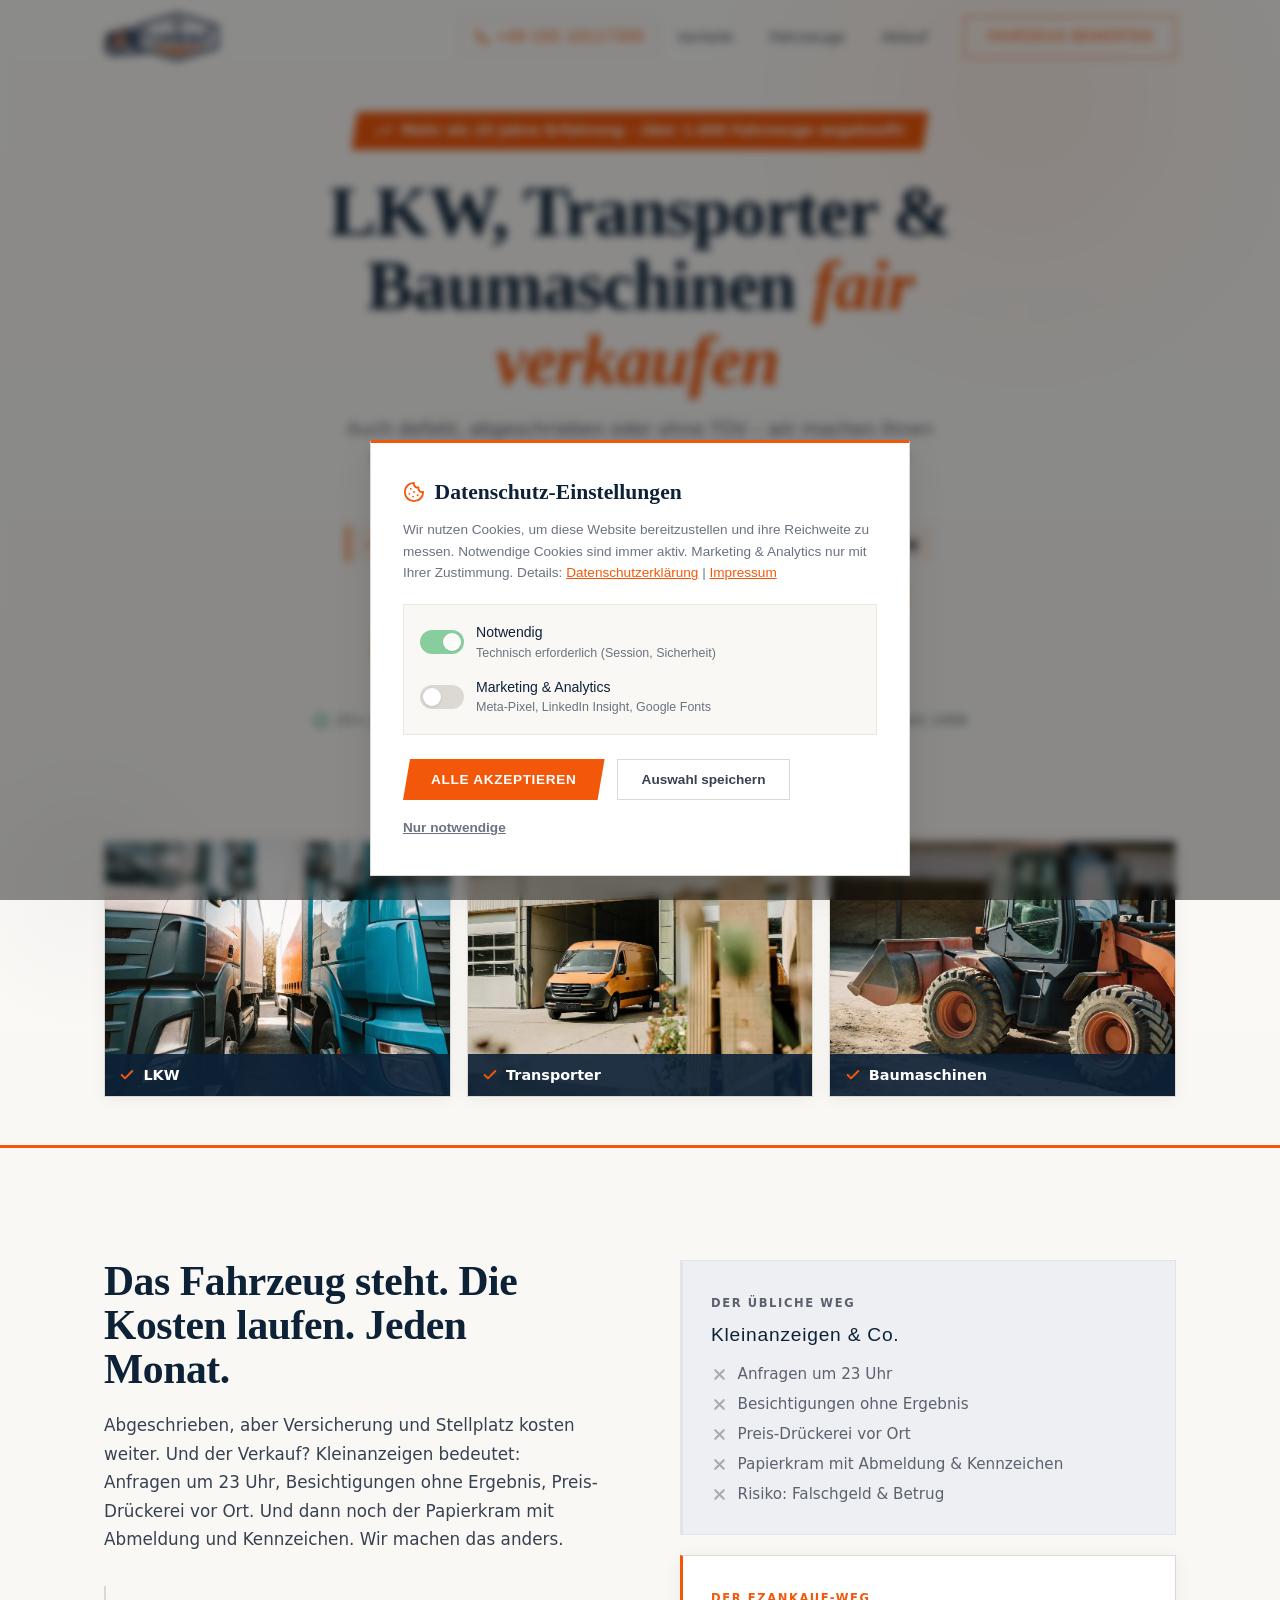
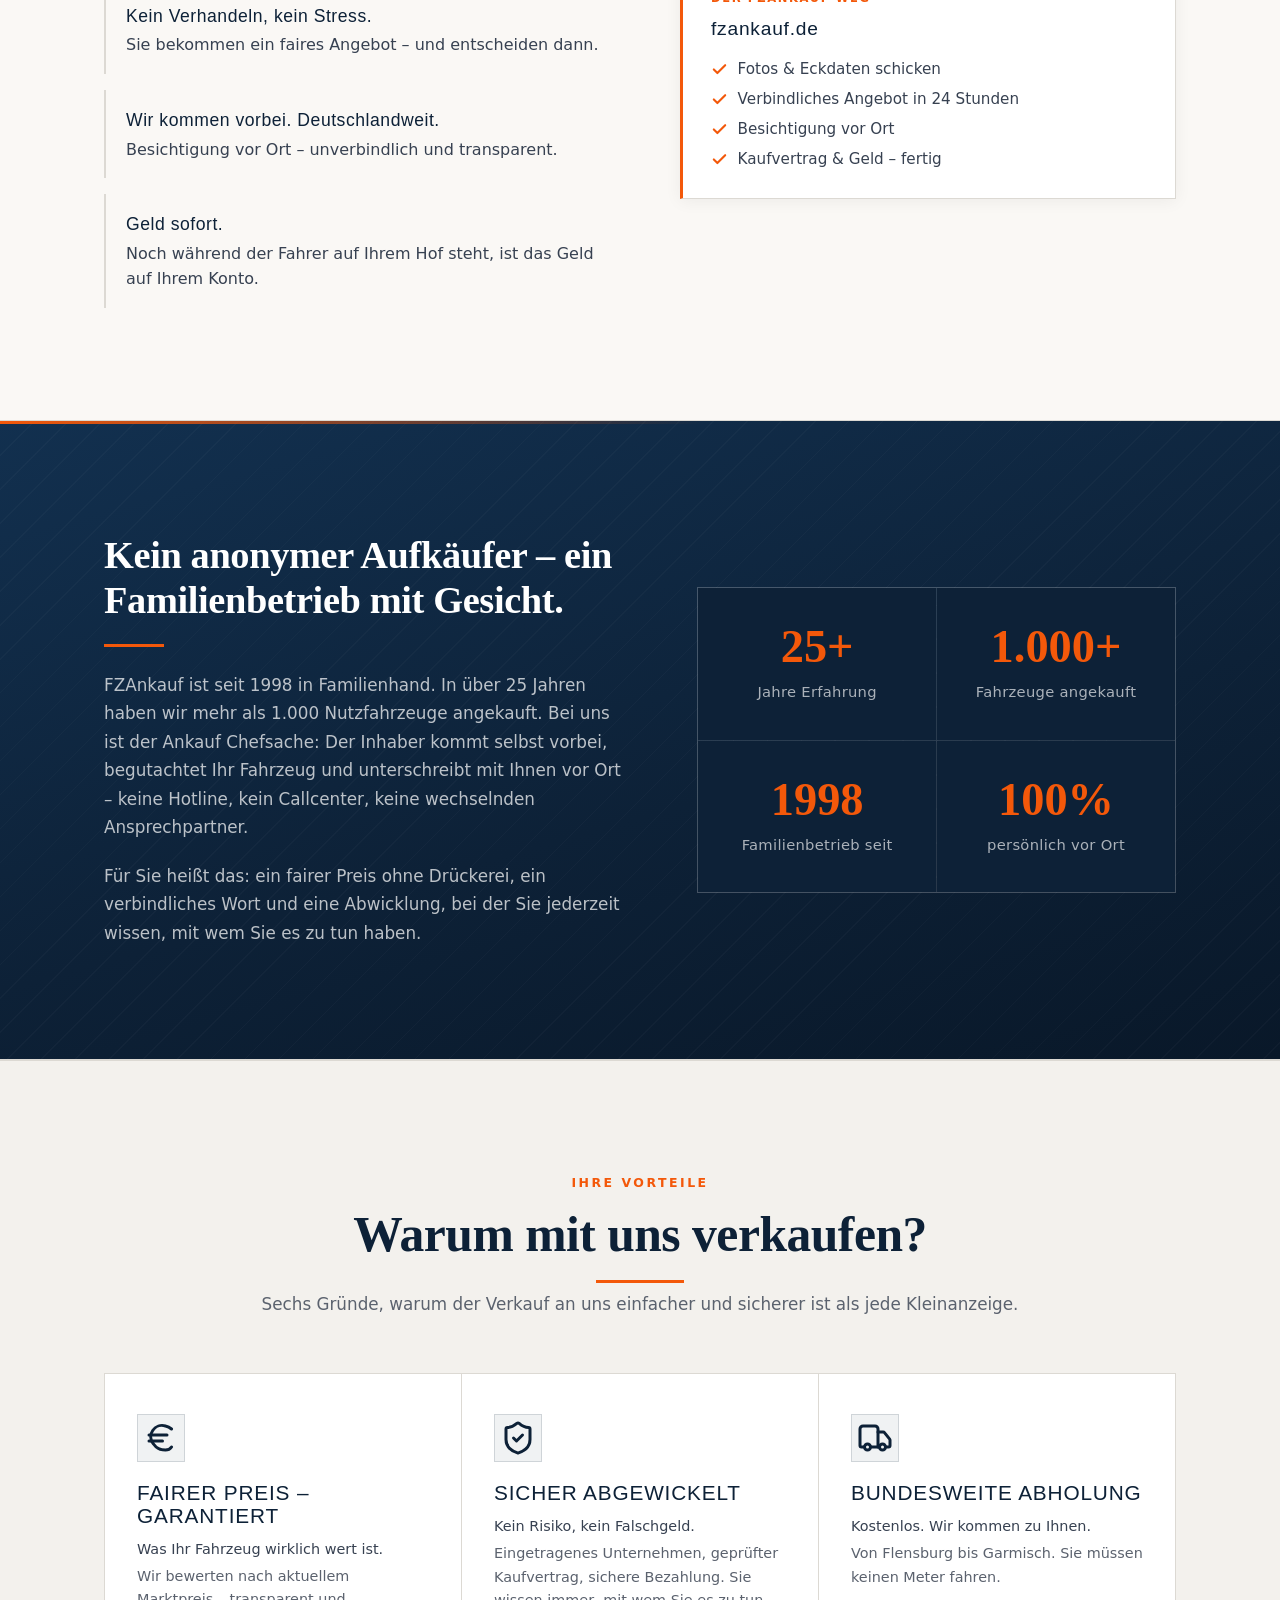
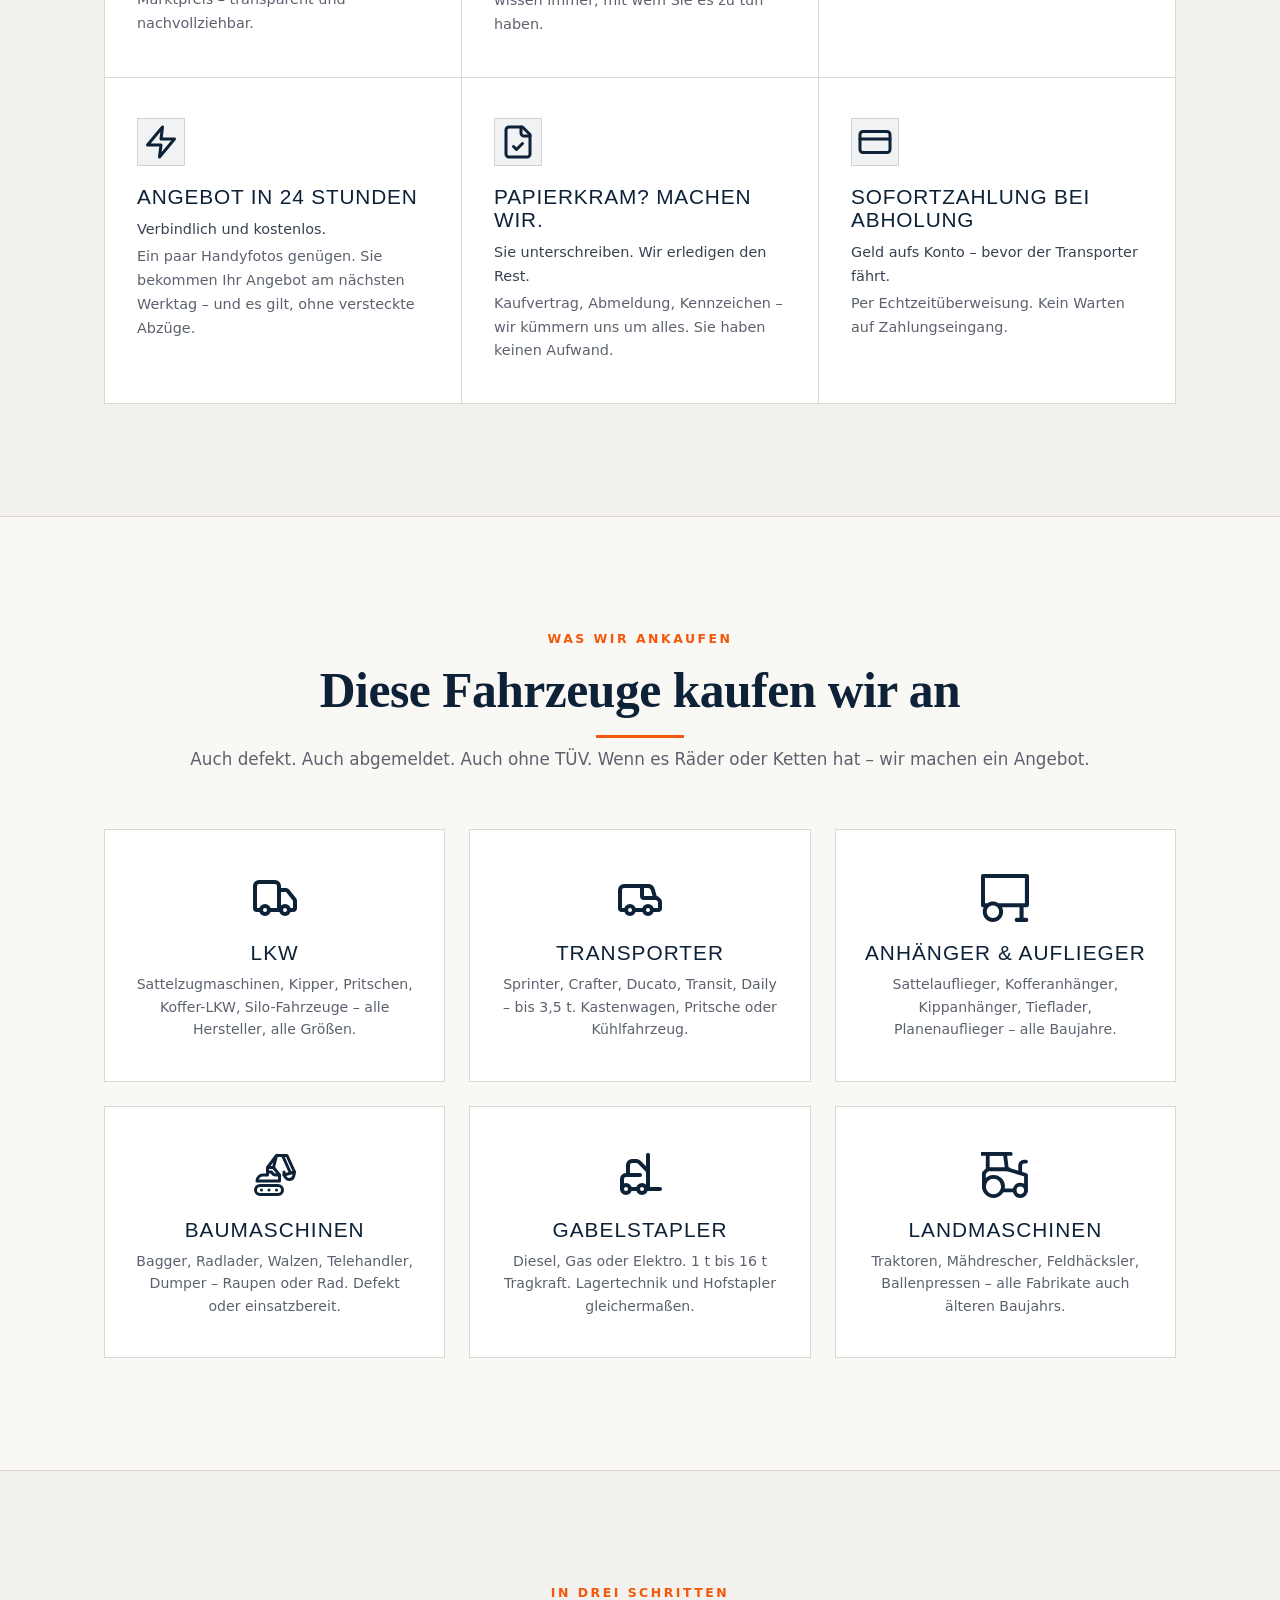
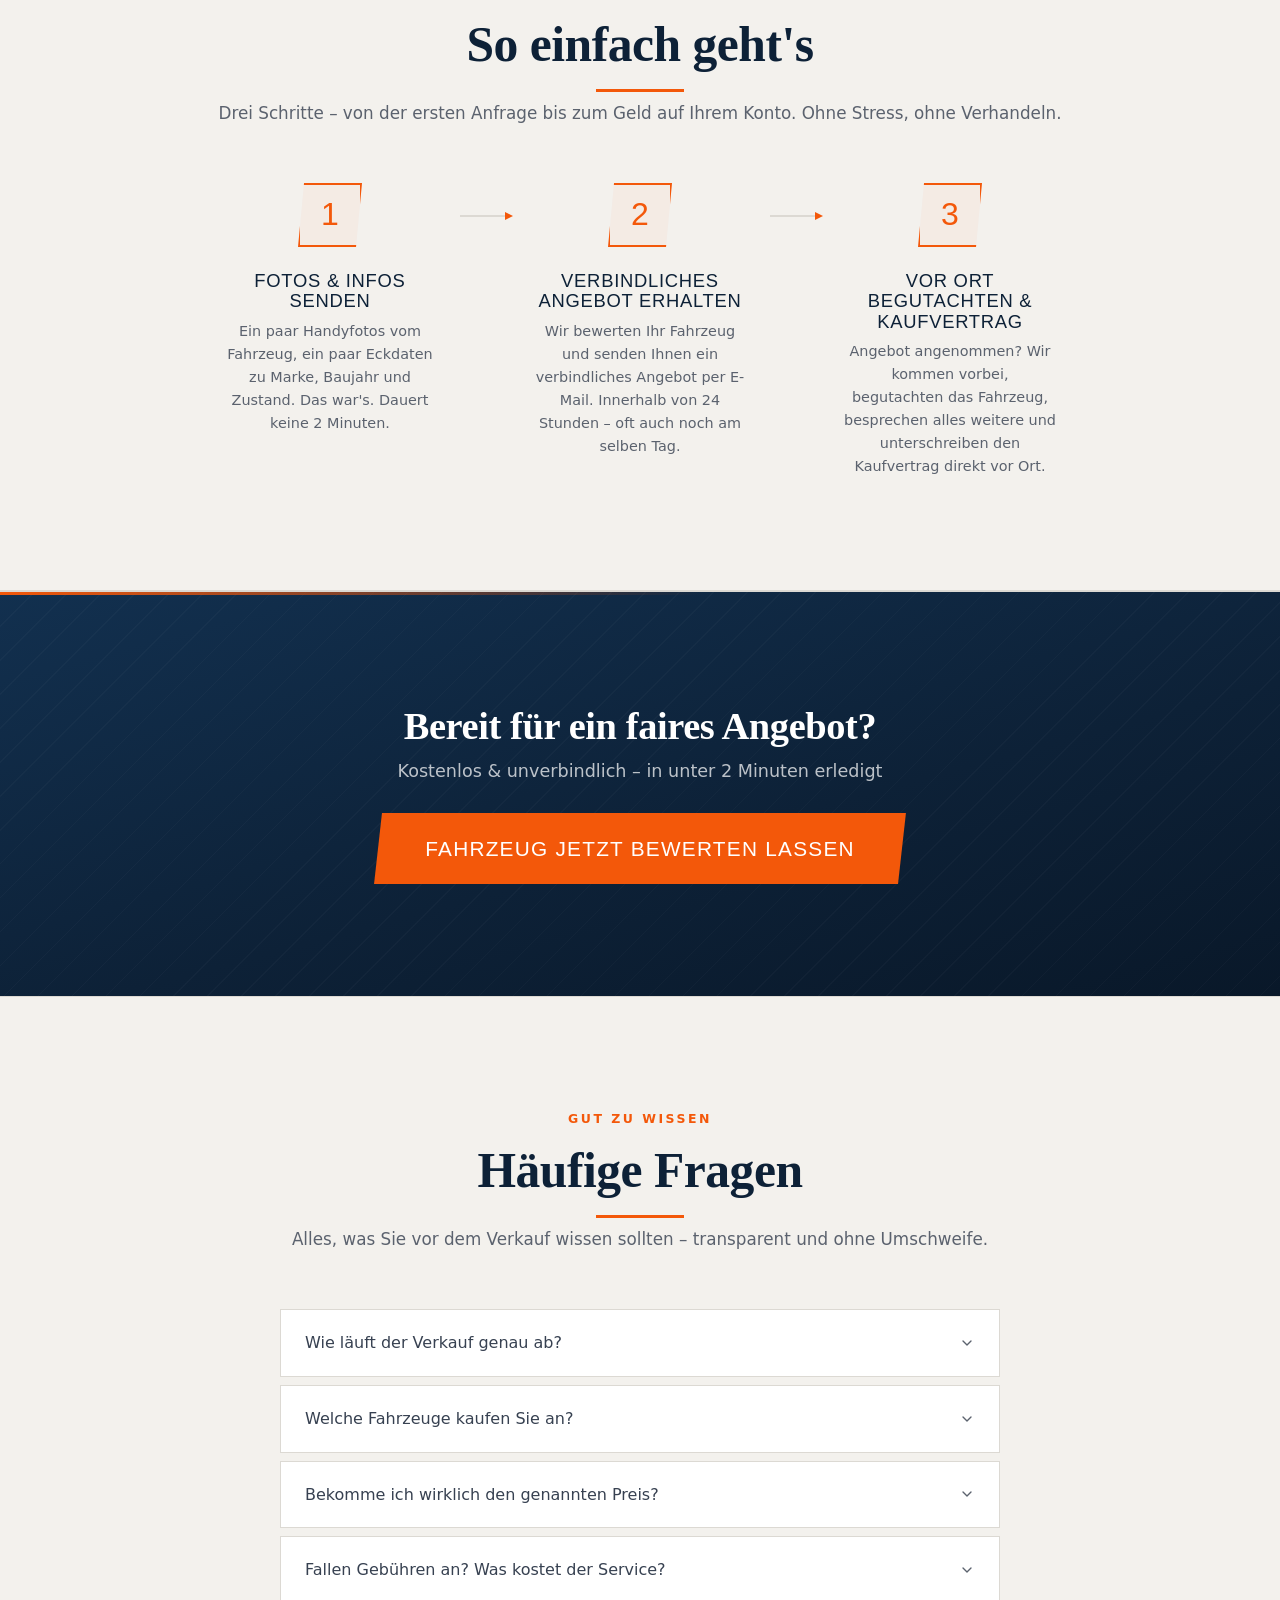
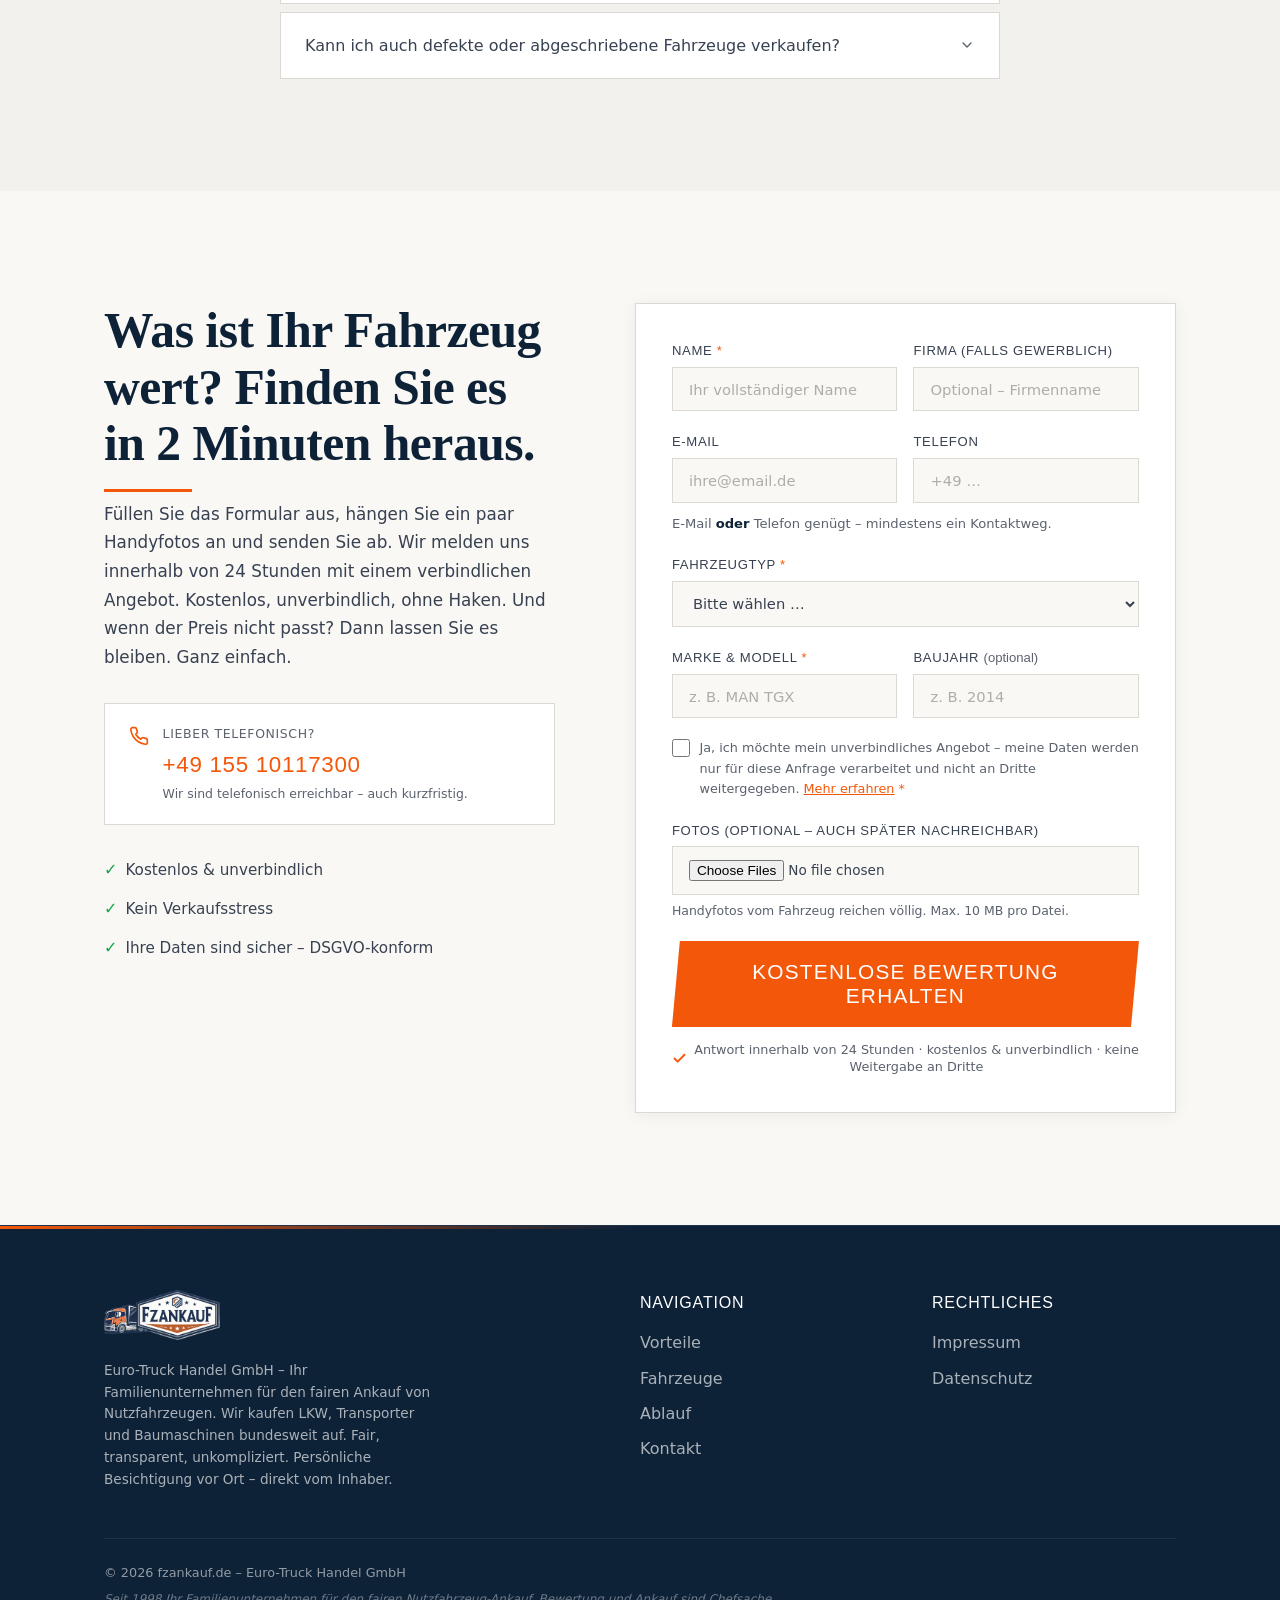
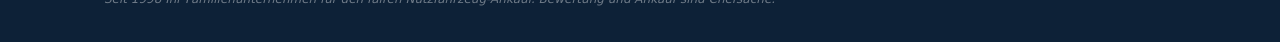
==== commit ee5c4c35: "CRO: Formular entschlackt, Sticky-Mobil-CTA, Reassurance, Haupt-CTAs orange - Formular: E-Mail ODER " ====
--- a/index.html
+++ b/index.html
@@ -477,14 +477,15 @@
           </div>
           <div class="form__row">
             <div class="form__group">
-              <label for="email">E-Mail <span class="required">*</span></label>
-              <input type="email" id="email" name="email" placeholder="ihre@email.de" required>
+              <label for="email">E-Mail</label>
+              <input type="email" id="email" name="email" placeholder="ihre@email.de">
             </div>
             <div class="form__group">
-              <label for="telefon">Telefon <span class="required">*</span></label>
-              <input type="tel" id="telefon" name="telefon" placeholder="+49 …" required>
-            </div>
-          </div>
+              <label for="telefon">Telefon</label>
+              <input type="tel" id="telefon" name="telefon" placeholder="+49 …">
+            </div>
+          </div>
+          <p class="form__hint">E-Mail <strong>oder</strong> Telefon genügt – mindestens ein Kontaktweg.</p>
           <div class="form__group">
             <label for="fahrzeugtyp">Fahrzeugtyp <span class="required">*</span></label>
             <select id="fahrzeugtyp" name="fahrzeugtyp" required>
@@ -504,8 +505,8 @@
               <input type="text" id="marke" name="marke" placeholder="z. B. MAN TGX" required>
             </div>
             <div class="form__group">
-              <label for="baujahr">Baujahr <span class="required">*</span></label>
-              <input type="text" id="baujahr" name="baujahr" placeholder="z. B. 2014" required>
+              <label for="baujahr">Baujahr <span class="form__optlabel">(optional)</span></label>
+              <input type="text" id="baujahr" name="baujahr" placeholder="z. B. 2014">
             </div>
           </div>
           <div class="form__group form__group--checkbox">
@@ -518,6 +519,7 @@
             <small>Handyfotos vom Fahrzeug reichen völlig. Max. 10 MB pro Datei.</small>
           </div>
           <button type="submit" class="btn btn--primary btn--large btn--full">Kostenlose Bewertung erhalten</button>
+          <p class="form__reassure"><svg viewBox="0 0 24 24" fill="none" stroke="currentColor" stroke-width="3" stroke-linecap="round" stroke-linejoin="round"><polyline points="20 6 9 17 4 12"/></svg> Antwort innerhalb von 24 Stunden · kostenlos &amp; unverbindlich · keine Weitergabe an Dritte</p>
         </form>
       </div>
     </div>
@@ -560,6 +562,15 @@
     Das consent:ready-Event aus cookie-consent.js steht dafür bereit.
   -->
 
+  <!-- Sticky CTA-Leiste (nur Mobil) -->
+  <div class="mobile-cta" id="mobileCta">
+    <a href="tel:+49 155 10117300" class="mobile-cta__btn mobile-cta__btn--call">
+      <svg width="18" height="18" viewBox="0 0 24 24" fill="none" stroke="currentColor" stroke-width="2" stroke-linecap="round" stroke-linejoin="round"><path d="M22 16.92v3a2 2 0 0 1-2.18 2 19.79 19.79 0 0 1-8.63-3.07 19.5 19.5 0 0 1-6-6 19.79 19.79 0 0 1-3.07-8.67A2 2 0 0 1 4.11 2h3a2 2 0 0 1 2 1.72 12.84 12.84 0 0 0 .7 2.81 2 2 0 0 1-.45 2.11L8.09 9.91a16 16 0 0 0 6 6l1.27-1.27a2 2 0 0 1 2.11-.45 12.84 12.84 0 0 0 2.81.7A2 2 0 0 1 22 16.92z"/></svg>
+      Anrufen
+    </a>
+    <a href="#kontakt" class="mobile-cta__btn mobile-cta__btn--primary">Fahrzeug bewerten</a>
+  </div>
+
   <script src="cookie-consent.js"></script>
   <script src="script.js"></script>
 </body>
--- a/style.css
+++ b/style.css
@@ -192,14 +192,14 @@
 }
 
 .btn--primary {
-  background: var(--heading);
+  background: var(--safety);
   color: var(--white);
   padding: 0.9rem 2.2rem;
   font-size: 1.05rem;
   clip-path: polygon(8px 0, 100% 0, calc(100% - 8px) 100%, 0 100%);
 }
 .btn--primary:hover {
-  background: var(--safety);
+  background: var(--safety-dark);
   color: var(--white);
   transform: translateY(-1px);
   box-shadow: 0 8px 30px rgba(243, 88, 10, 0.25);
@@ -504,8 +504,7 @@
 
 /* Hero-Bilderband (Fuhrpark + Transporter) */
 .hero__media {
-  display: grid;
-  grid-template-columns: minmax(0, 1fr) minmax(0, 1fr) minmax(0, 1fr);
+  display: flex;
   gap: 1rem;
   width: 100%;
   max-width: 1100px;
@@ -514,20 +513,33 @@
 .hero__media-item {
   position: relative;
   margin: 0;
+  flex: 1 1 0;
+  min-width: 0;
+  height: clamp(190px, 20vw, 280px);
   overflow: hidden;
   border: 1px solid var(--border);
   box-shadow: var(--shadow-card);
   background: var(--surface);
+  transition: flex-grow 0.45s var(--ease-out), box-shadow 0.3s var(--ease-out), opacity 0.3s var(--ease-out);
+}
+/* Hover: das Bild breitet sich aus, die anderen treten zurück */
+.hero__media-item:hover {
+  flex-grow: 2.4;
+  box-shadow: var(--shadow-lg);
+  z-index: 1;
+}
+.hero__media:hover .hero__media-item:not(:hover) {
+  opacity: 0.85;
 }
 .hero__media-item img {
   display: block;
   width: 100%;
-  aspect-ratio: 4 / 3;
+  height: 100%;
   object-fit: cover;
-  transition: transform 0.5s var(--ease-out);
+  transition: transform 0.6s var(--ease-out);
 }
 .hero__media-item:hover img {
-  transform: scale(1.04);
+  transform: scale(1.05);
 }
 .hero__media-item figcaption {
   position: absolute;
@@ -1128,6 +1140,43 @@
   font-size: 0.78rem;
 }
 
+/* CRO: Formular-Hilfstexte */
+.form__hint {
+  font-size: 0.82rem;
+  color: var(--body-muted);
+  margin: -0.6rem 0 1.25rem;
+}
+.form__hint strong {
+  color: var(--heading);
+}
+.form__hint--error {
+  color: var(--safety-dark);
+  font-weight: 600;
+}
+.form__optlabel {
+  font-weight: 400;
+  color: var(--body-muted);
+  text-transform: none;
+  letter-spacing: normal;
+}
+.form__reassure {
+  display: flex;
+  align-items: center;
+  justify-content: center;
+  gap: 0.45rem;
+  text-align: center;
+  font-size: 0.8rem;
+  color: var(--body-muted);
+  margin-top: 0.85rem;
+  line-height: 1.4;
+}
+.form__reassure svg {
+  width: 15px;
+  height: 15px;
+  color: var(--safety);
+  flex-shrink: 0;
+}
+
 .form__group select {
   color: var(--body);
   cursor: pointer;
@@ -1458,8 +1507,16 @@
   }
 
   .hero__media {
-    grid-template-columns: minmax(0, 1fr);
+    flex-direction: column;
     max-width: 460px;
+  }
+  .hero__media-item {
+    flex: none;
+    height: auto;
+  }
+  .hero__media-item img {
+    height: auto;
+    aspect-ratio: 4 / 3;
   }
 
   .hero {
@@ -1602,3 +1659,56 @@
   height: 3px;
   background: linear-gradient(90deg, var(--safety) 0%, rgba(243, 88, 10, 0) 50%);
 }
+
+/* ============================================================
+   CRO: Sticky CTA-Leiste (nur Mobil)
+   ============================================================ */
+.mobile-cta {
+  display: none;
+}
+@media (max-width: 640px) {
+  .mobile-cta {
+    display: flex;
+    position: fixed;
+    bottom: 0;
+    left: 0;
+    right: 0;
+    z-index: 900;
+    gap: 0.5rem;
+    padding: 0.55rem 0.7rem;
+    background: var(--ink);
+    border-top: 3px solid var(--safety);
+    box-shadow: 0 -4px 20px rgba(0, 0, 0, 0.18);
+    transform: translateY(115%);
+    transition: transform 0.35s var(--ease-out);
+  }
+  .mobile-cta.is-visible {
+    transform: translateY(0);
+  }
+  .mobile-cta__btn {
+    flex: 1 1 0;
+    display: inline-flex;
+    align-items: center;
+    justify-content: center;
+    gap: 0.4rem;
+    padding: 0.85rem 0.5rem;
+    font-family: var(--font-display);
+    font-size: 1rem;
+    letter-spacing: 0.04em;
+    text-transform: uppercase;
+    text-decoration: none;
+  }
+  .mobile-cta__btn--call {
+    background: transparent;
+    color: #fff;
+    border: 1px solid rgba(255, 255, 255, 0.4);
+  }
+  .mobile-cta__btn--primary {
+    background: var(--safety);
+    color: #fff;
+    flex: 1.35 1 0;
+  }
+  body {
+    padding-bottom: 4.5rem;
+  }
+}
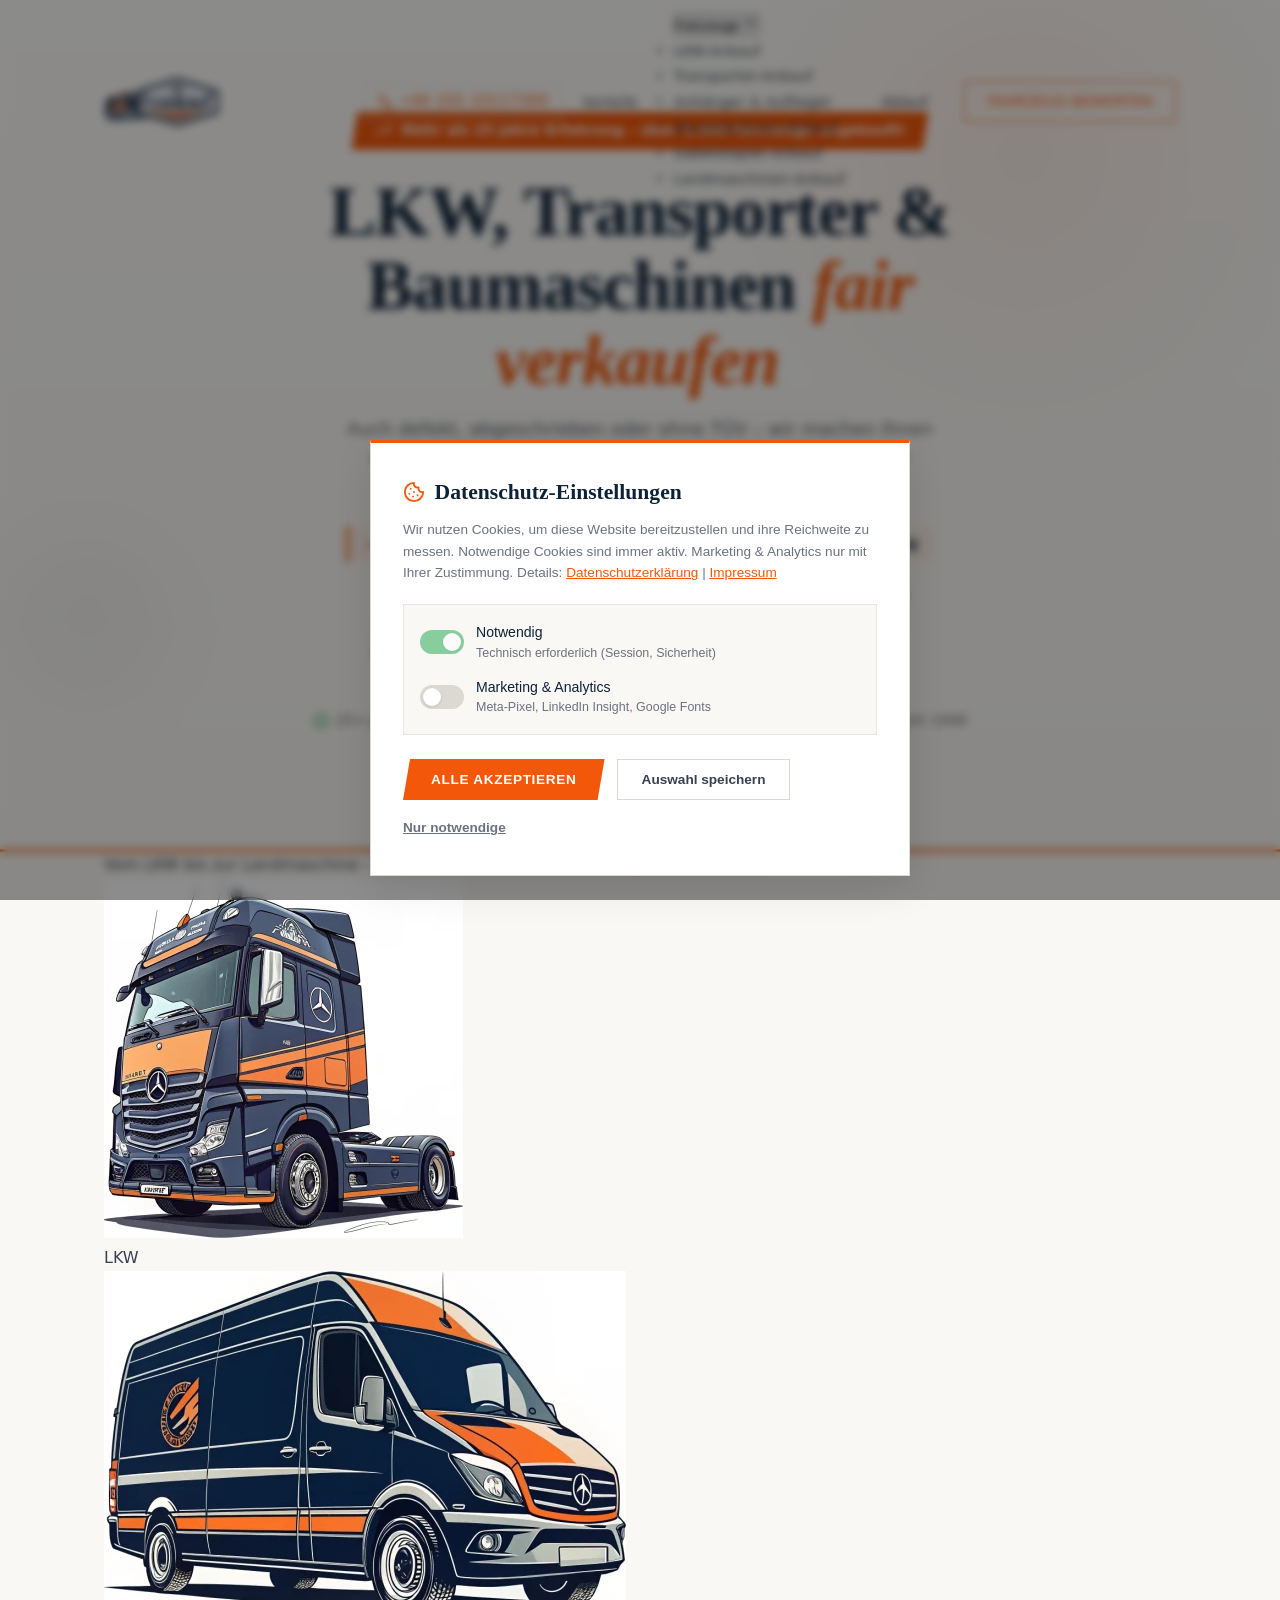
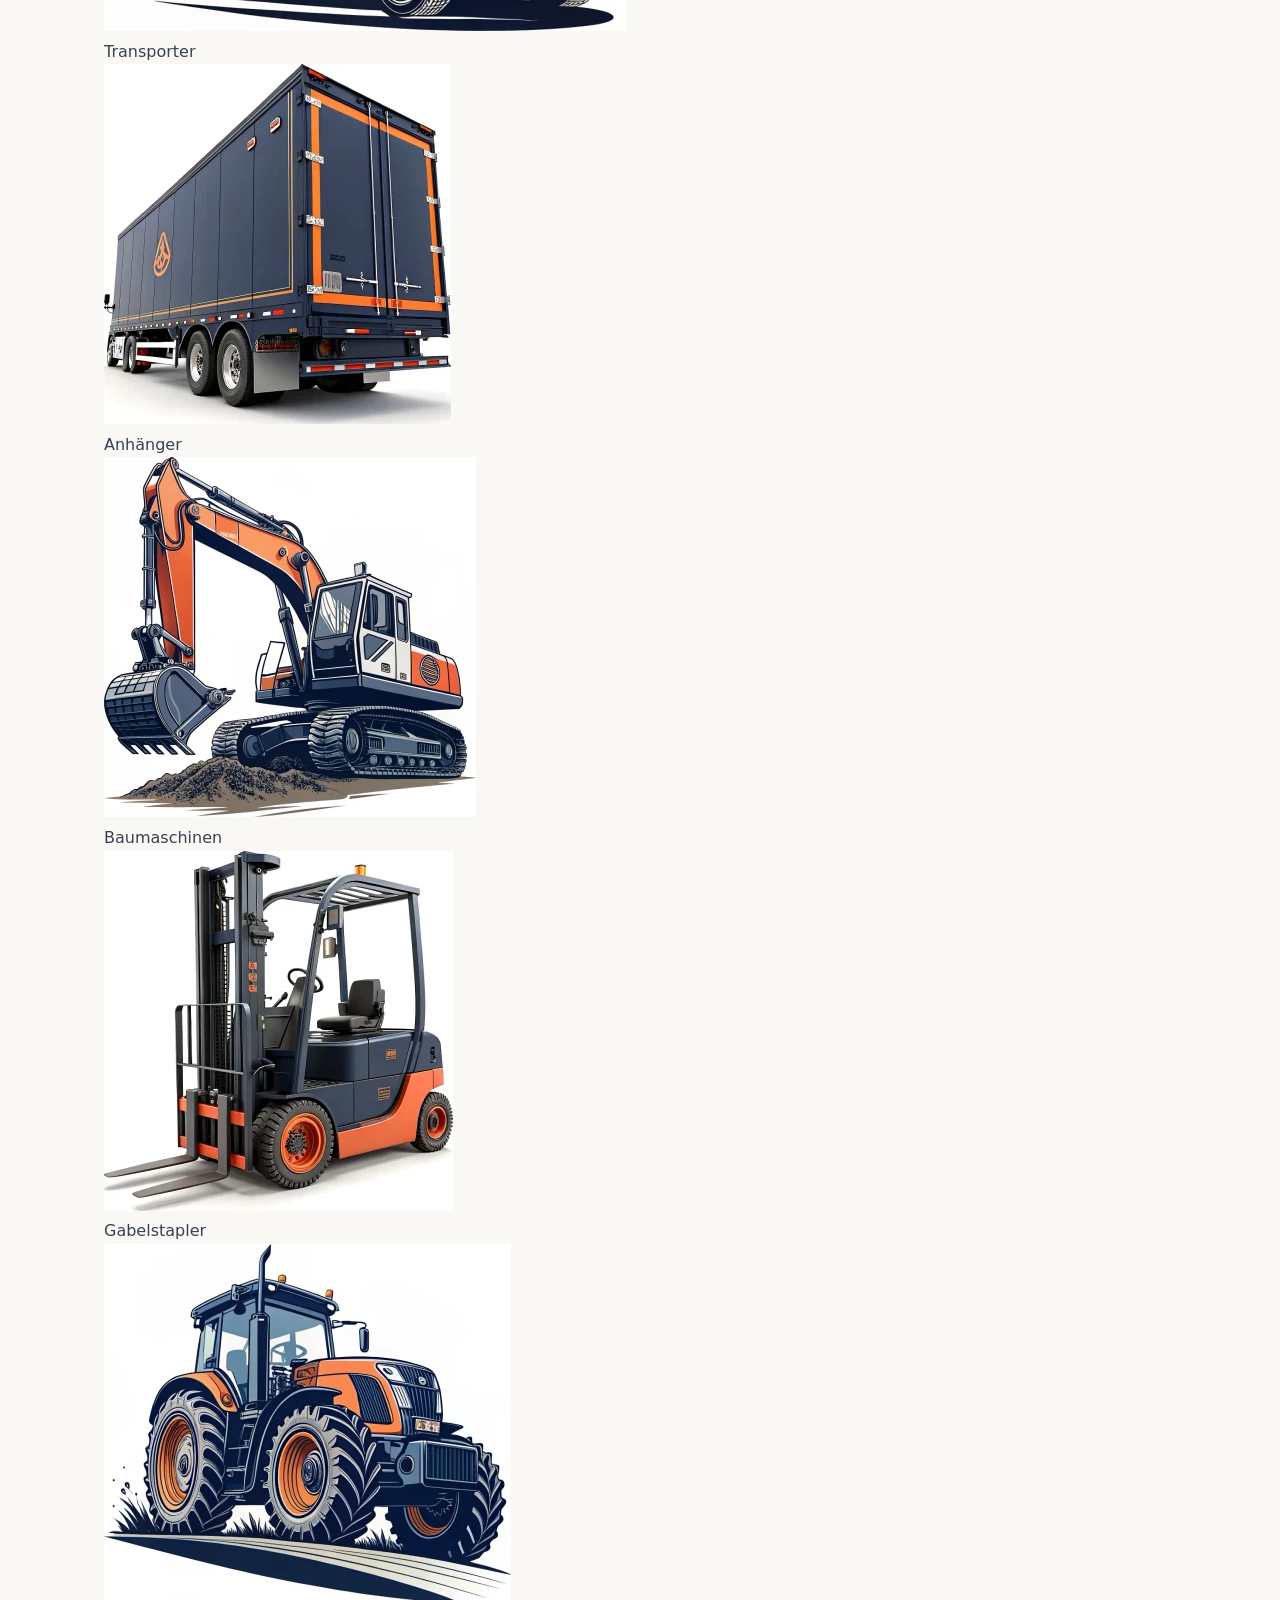
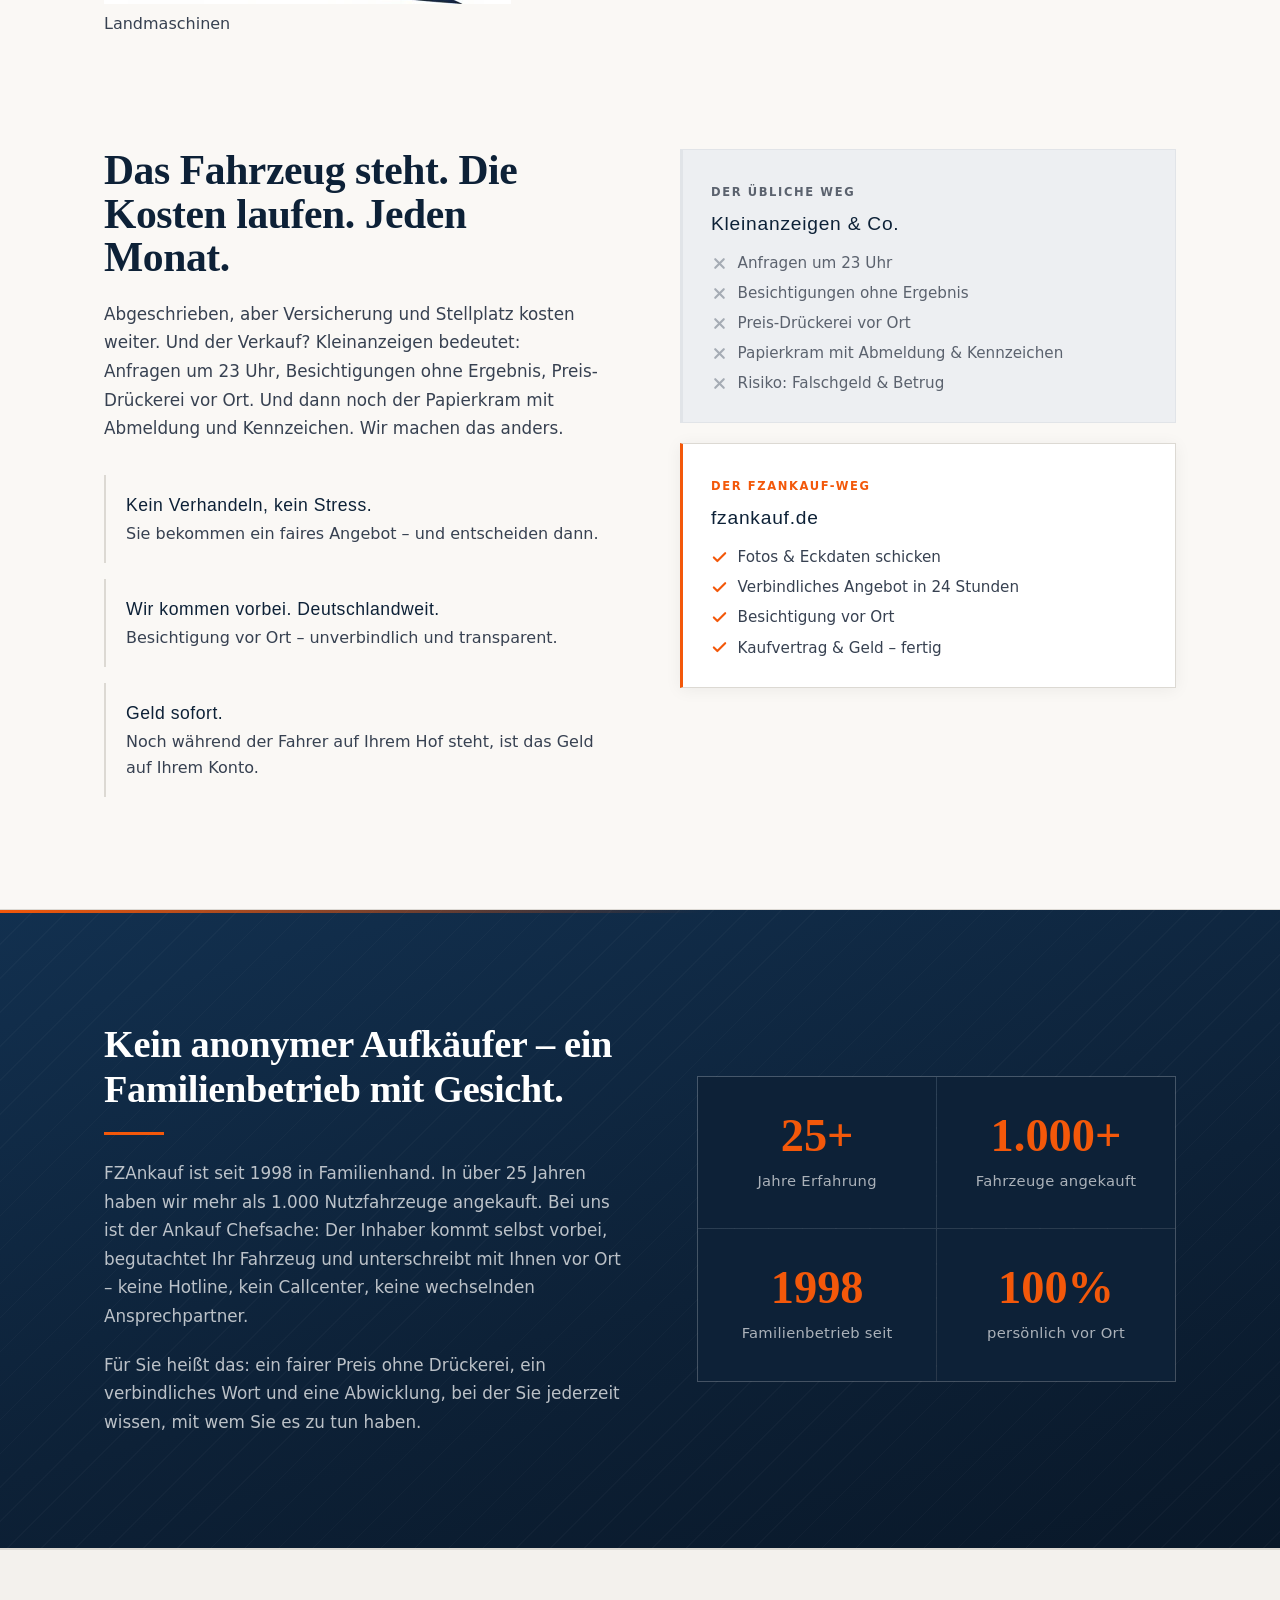
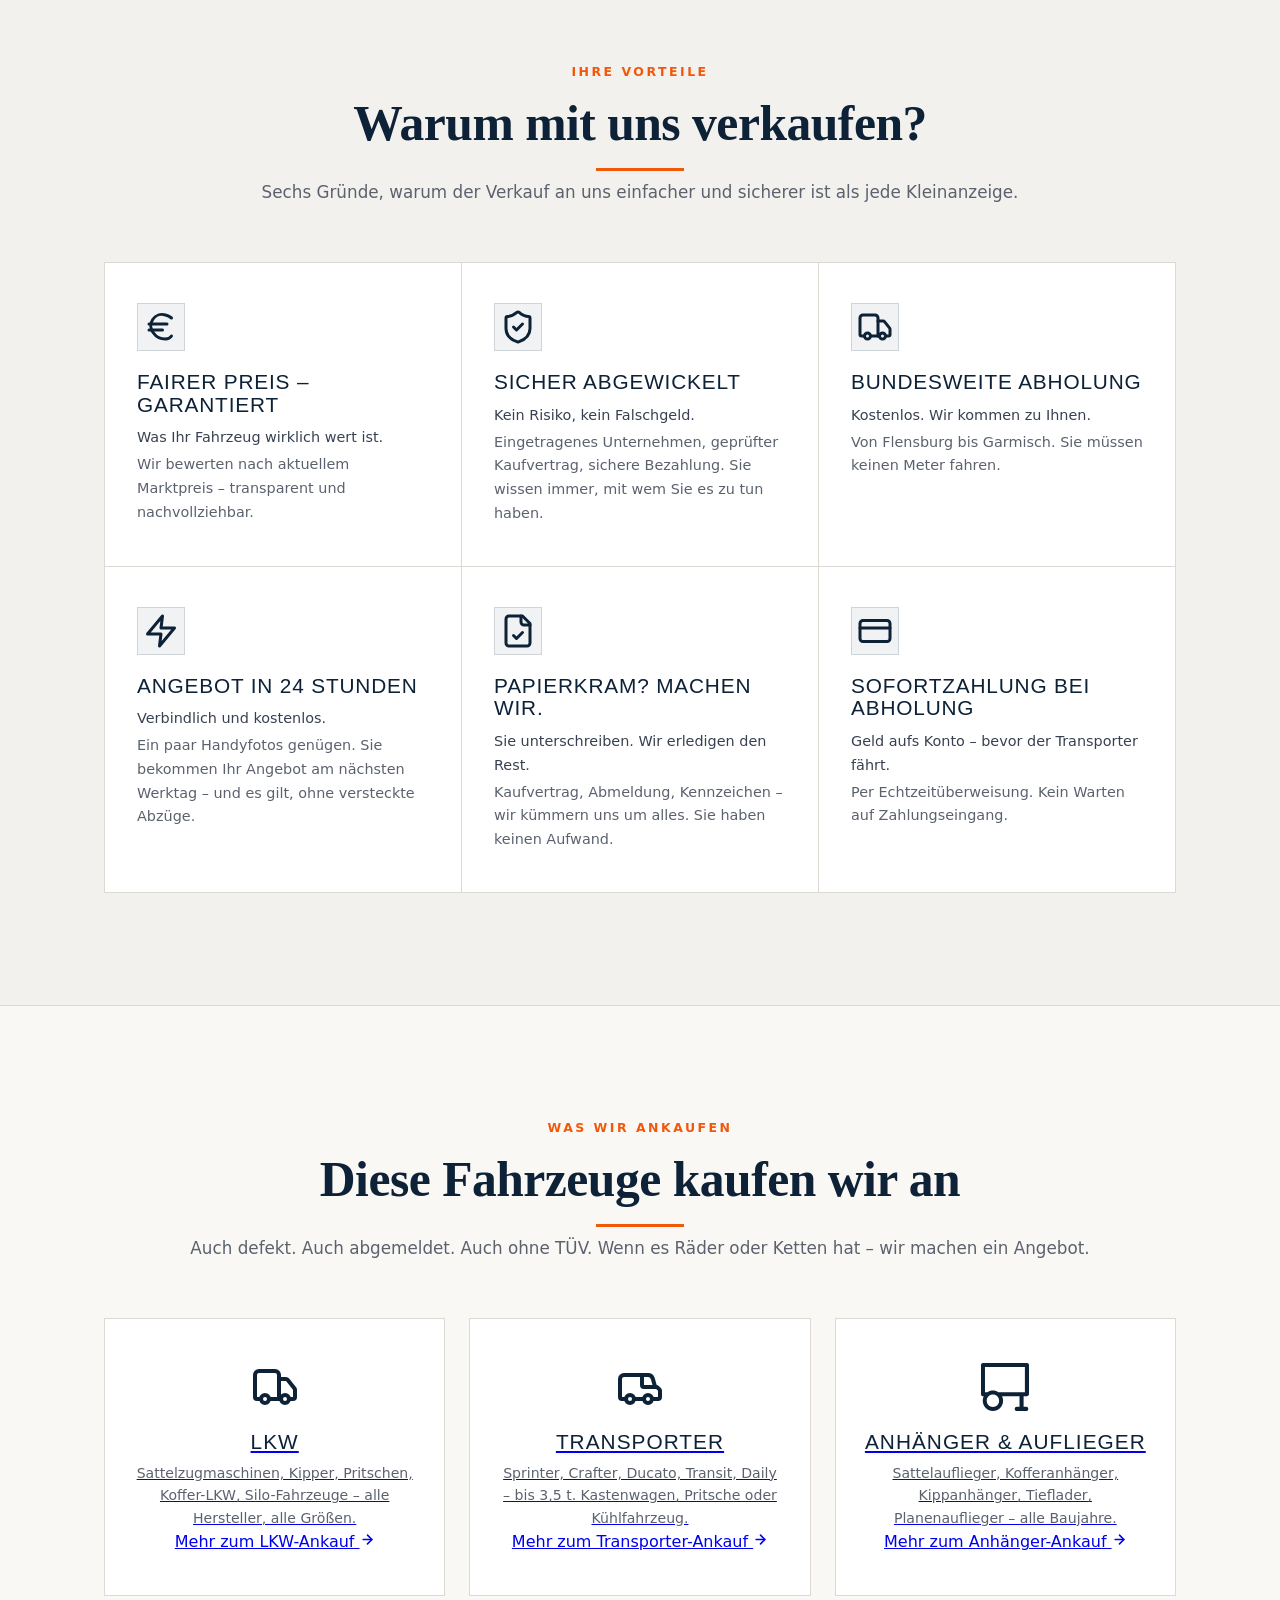
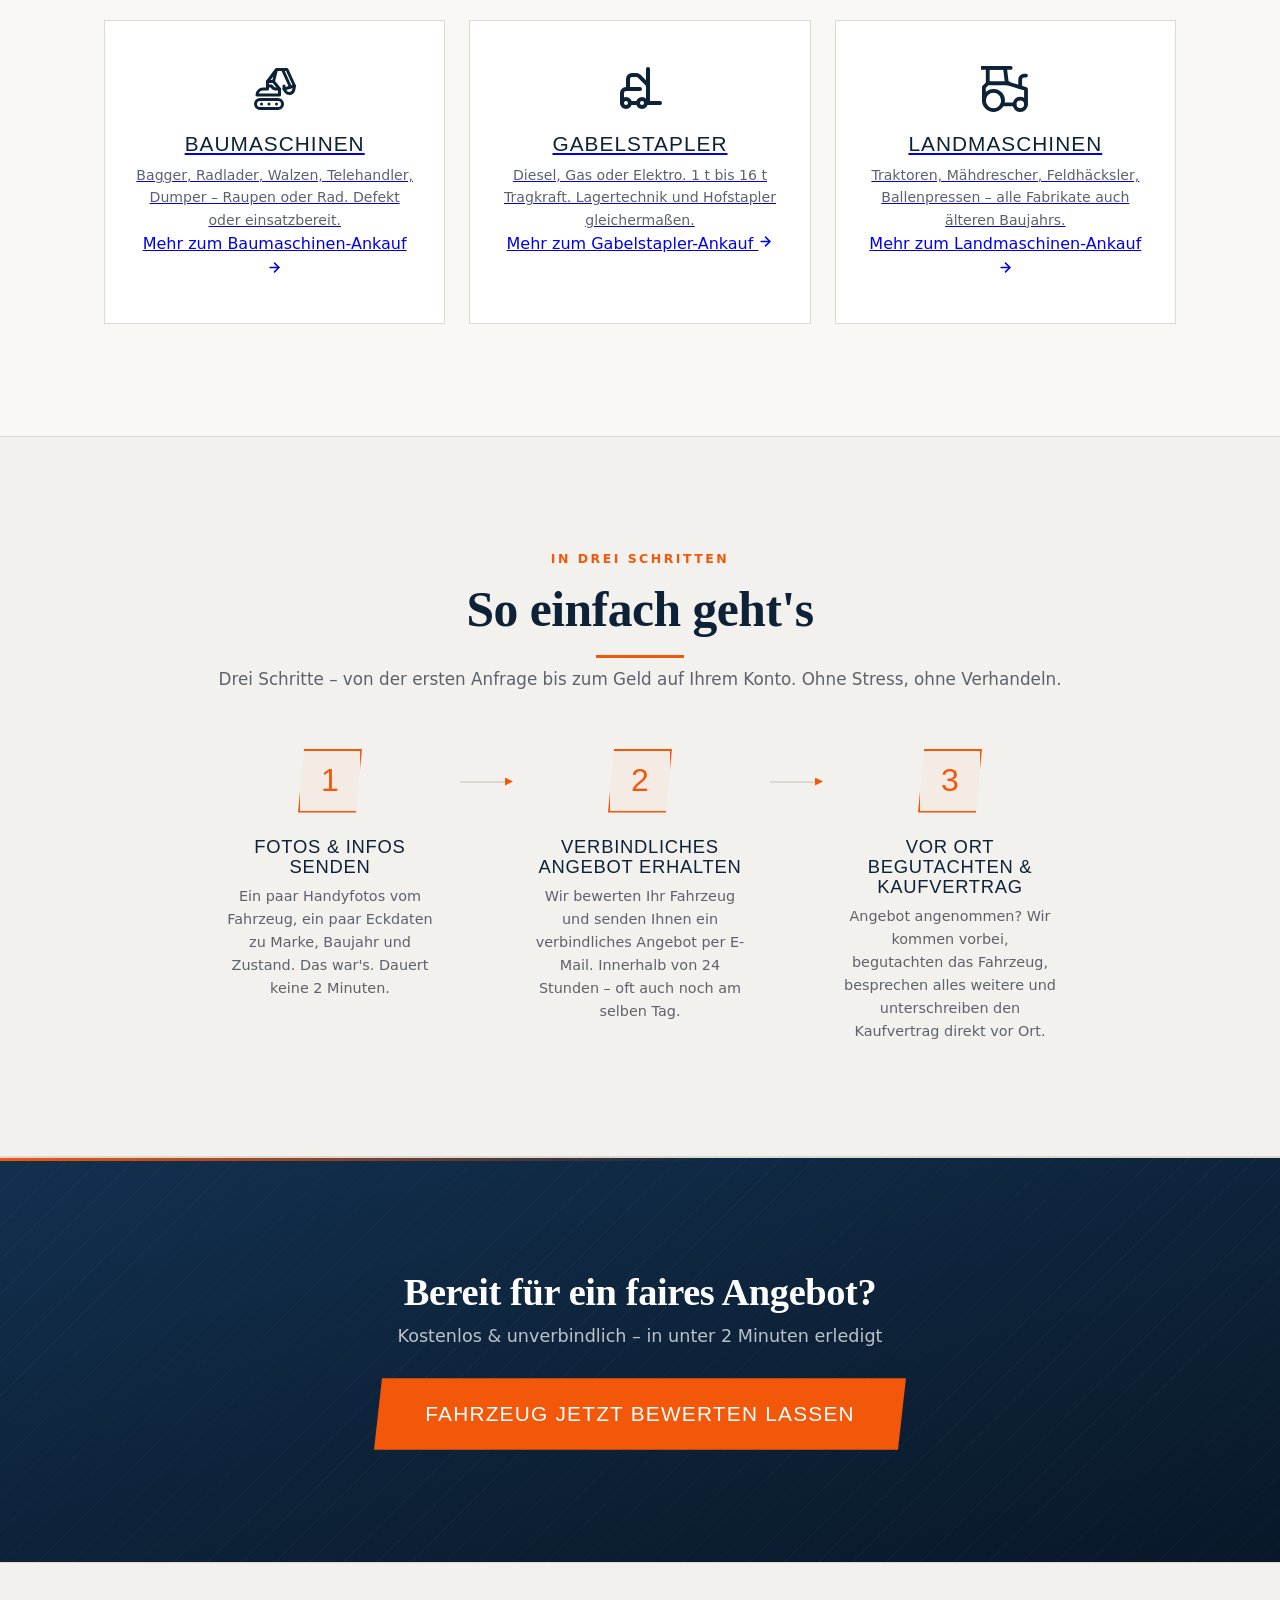
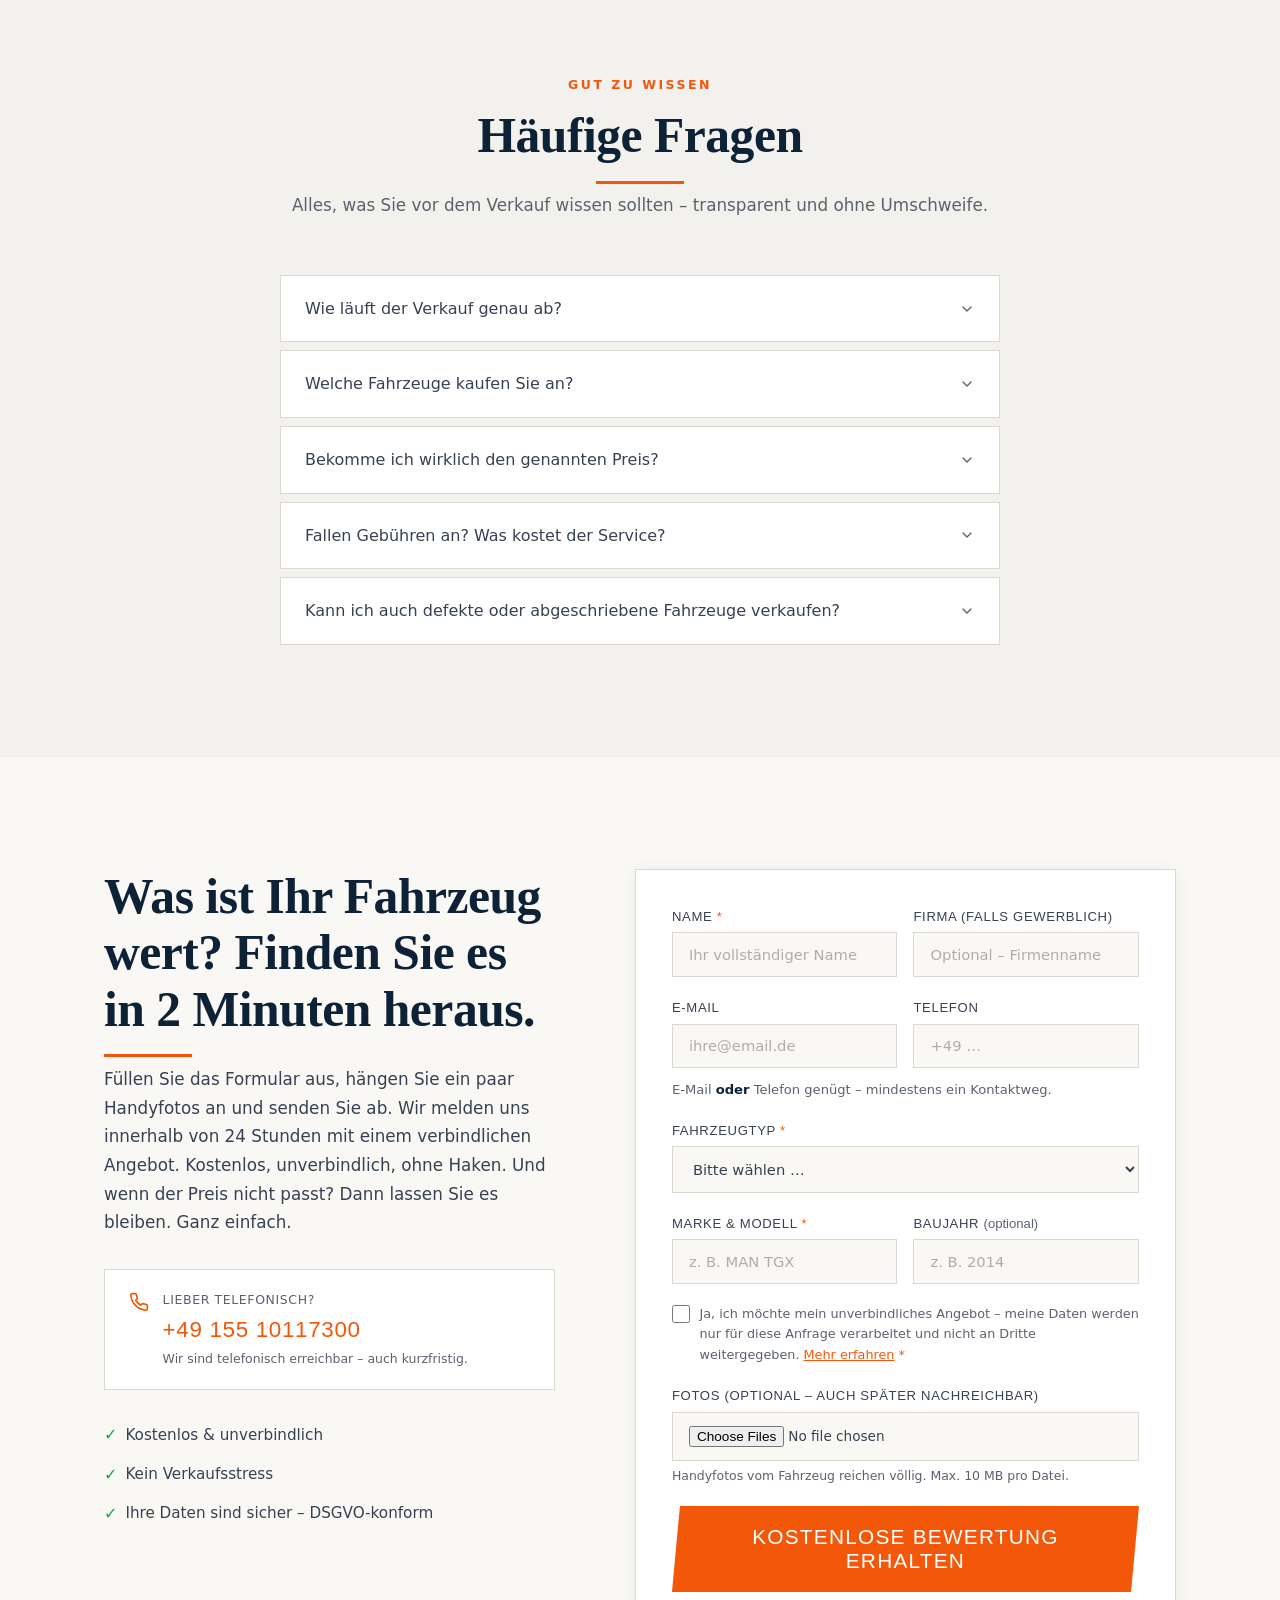
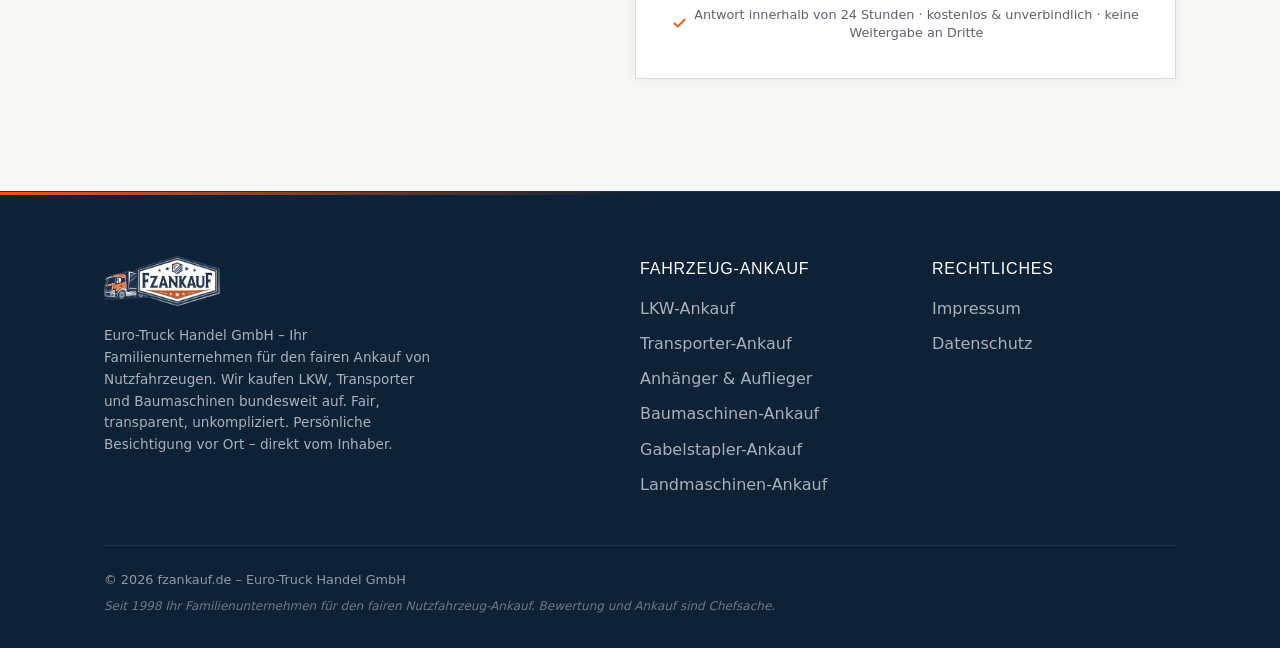
==== commit c90b389a: "Startseite: Nav-Dropdown, Fahrzeug-Band, klickbare Kategorie-Cards Die "Fahrzeuge"-Navigation ist je" ====
--- a/index.html
+++ b/index.html
@@ -3,6 +3,8 @@
 <head>
   <meta charset="UTF-8">
   <meta name="viewport" content="width=device-width, initial-scale=1.0">
+  <!-- Setzt die js-Klasse vor dem ersten Paint (flackerfreie Animationen) -->
+  <script>document.documentElement.classList.add('js');</script>
   <meta name="description" content="LKW, Transporter oder Baumaschine verkaufen? Faires Angebot in 24h – auch defekt & ohne TÜV. Kostenlose Besichtigung vor Ort, Sofortzahlung, kein Papierkram.">
   <meta name="robots" content="index, follow, max-image-preview:large">
   <meta name="theme-color" content="#0d2137">
@@ -131,7 +133,20 @@
       </button>
       <ul class="nav__links" id="navLinks">
         <li><a href="#vorteile">Vorteile</a></li>
-        <li><a href="#fahrzeuge">Fahrzeuge</a></li>
+        <li class="nav__dropdown" id="navDropdown">
+          <button type="button" class="nav__dropdown-toggle" id="navDropdownToggle" aria-expanded="false" aria-haspopup="true">
+            Fahrzeuge
+            <svg class="nav__dropdown-chevron" width="14" height="14" viewBox="0 0 24 24" fill="none" stroke="currentColor" stroke-width="2.5" stroke-linecap="round" stroke-linejoin="round"><path d="m6 9 6 6 6-6"/></svg>
+          </button>
+          <ul class="nav__dropdown-menu">
+            <li><a href="/lkw-ankauf/">LKW-Ankauf</a></li>
+            <li><a href="/transporter-ankauf/">Transporter-Ankauf</a></li>
+            <li><a href="/anhaenger-ankauf/">Anhänger &amp; Auflieger</a></li>
+            <li><a href="/baumaschinen-ankauf/">Baumaschinen-Ankauf</a></li>
+            <li><a href="/gabelstapler-ankauf/">Gabelstapler-Ankauf</a></li>
+            <li><a href="/landmaschinen-ankauf/">Landmaschinen-Ankauf</a></li>
+          </ul>
+        </li>
         <li><a href="#ablauf">Ablauf</a></li>
         <li><a href="#kontakt" class="btn btn--small">Fahrzeug bewerten</a></li>
       </ul>
@@ -168,24 +183,43 @@
           <span><svg width="16" height="16" viewBox="0 0 24 24" fill="none" stroke="currentColor" stroke-width="2" stroke-linecap="round" stroke-linejoin="round"><circle cx="12" cy="12" r="10"/><path d="m9 12 2 2 4-4"/></svg> Über 1.000 Fahrzeuge angekauft</span>
         </div>
       </div>
-      <div class="hero__media reveal-stagger">
-        <figure class="hero__media-item">
-          <img src="assets/hero/hero-1.webp" alt="LKW und Sattelzüge auf unserem Hof" width="900" height="675" loading="lazy">
-          <figcaption><svg viewBox="0 0 24 24" fill="none" stroke="currentColor" stroke-width="3" stroke-linecap="round" stroke-linejoin="round"><polyline points="20 6 9 17 4 12"/></svg> LKW</figcaption>
+    </div>
+  </header>
+
+  <main>
+  <!-- ===== FAHRZEUG-BAND (Bandbreite im Logo-Stil) ===== -->
+  <section class="fahrzeug-band reveal" aria-label="Fahrzeuge, die wir ankaufen">
+    <div class="container">
+      <p class="fahrzeug-band__lead">Vom LKW bis zur Landmaschine&nbsp;&ndash; wir kaufen jede Art Nutzfahrzeug bundesweit an.</p>
+      <div class="fahrzeug-band__row">
+        <figure class="fahrzeug-band__item">
+          <img src="assets/fahrzeuge-band/lkw-trim.webp" alt="LKW" width="359" height="360" loading="lazy">
+          <figcaption>LKW</figcaption>
         </figure>
-        <figure class="hero__media-item">
-          <img src="assets/hero/hero-2.webp" alt="Transporter / Mercedes Sprinter auf dem Hof" width="900" height="675" loading="lazy">
-          <figcaption><svg viewBox="0 0 24 24" fill="none" stroke="currentColor" stroke-width="3" stroke-linecap="round" stroke-linejoin="round"><polyline points="20 6 9 17 4 12"/></svg> Transporter</figcaption>
+        <figure class="fahrzeug-band__item">
+          <img class="fahrzeug-band__img--flip fahrzeug-band__img--sm" src="assets/fahrzeuge-band/transporter-trim.webp" alt="Transporter" width="522" height="360" loading="lazy">
+          <figcaption>Transporter</figcaption>
         </figure>
-        <figure class="hero__media-item">
-          <img src="assets/hero/hero-3.webp" alt="Baumaschine / Radlader auf dem Hof" width="900" height="675" loading="lazy">
-          <figcaption><svg viewBox="0 0 24 24" fill="none" stroke="currentColor" stroke-width="3" stroke-linecap="round" stroke-linejoin="round"><polyline points="20 6 9 17 4 12"/></svg> Baumaschinen</figcaption>
+        <figure class="fahrzeug-band__item">
+          <img src="assets/fahrzeuge-band/anhaenger-trim.webp" alt="Anhänger und Auflieger" width="347" height="360" loading="lazy">
+          <figcaption>Anhänger</figcaption>
         </figure>
-      </div>
-    </div>
-  </header>
-
-  <main>
+        <figure class="fahrzeug-band__item">
+          <img src="assets/fahrzeuge-band/bagger-trim.webp" alt="Baumaschine / Bagger" width="372" height="360" loading="lazy">
+          <figcaption>Baumaschinen</figcaption>
+        </figure>
+        <figure class="fahrzeug-band__item">
+          <img src="assets/fahrzeuge-band/gabelstapler-trim.webp" alt="Gabelstapler" width="349" height="360" loading="lazy">
+          <figcaption>Gabelstapler</figcaption>
+        </figure>
+        <figure class="fahrzeug-band__item">
+          <img class="fahrzeug-band__img--flip" src="assets/fahrzeuge-band/landmaschine-trim.webp" alt="Landmaschine / Traktor" width="407" height="360" loading="lazy">
+          <figcaption>Landmaschinen</figcaption>
+        </figure>
+      </div>
+    </div>
+  </section>
+
   <!-- ===== PROBLEM / SCHMERZPUNKT ===== -->
   <section class="problem reveal" id="problem">
     <div class="container">
@@ -307,36 +341,42 @@
       <h2 class="section-title">Diese Fahrzeuge kaufen wir an</h2>
       <p class="section-sub">Auch defekt. Auch abgemeldet. Auch ohne TÜV. Wenn es Räder oder Ketten hat – wir machen ein Angebot.</p>
       <div class="fahrzeuge__grid reveal-stagger">
-        <div class="fahrzeug-card">
+        <a href="lkw-ankauf/" class="fahrzeug-card fahrzeug-card--link">
           <div class="fahrzeug-card__img"><svg width="48" height="48" viewBox="0 0 24 24" fill="none" stroke="currentColor" stroke-width="2" stroke-linecap="round" stroke-linejoin="round"><path d="M14 18V6a2 2 0 0 0-2-2H4a2 2 0 0 0-2 2v11a1 1 0 0 0 1 1h2"/><path d="M15 18H9"/><path d="M19 18h2a1 1 0 0 0 1-1v-3.65a1 1 0 0 0-.22-.624l-3.48-4.35A1 1 0 0 0 17.52 8H14"/><circle cx="17" cy="18" r="2"/><circle cx="7" cy="18" r="2"/></svg></div>
           <h3>LKW</h3>
           <p>Sattelzugmaschinen, Kipper, Pritschen, Koffer-LKW, Silo-Fahrzeuge – alle Hersteller, alle Größen.</p>
-        </div>
-        <div class="fahrzeug-card">
+          <span class="fahrzeug-card__more">Mehr zum LKW-Ankauf <svg width="15" height="15" viewBox="0 0 24 24" fill="none" stroke="currentColor" stroke-width="2.5" stroke-linecap="round" stroke-linejoin="round"><path d="M5 12h14"/><path d="m12 5 7 7-7 7"/></svg></span>
+        </a>
+        <a href="transporter-ankauf/" class="fahrzeug-card fahrzeug-card--link">
           <div class="fahrzeug-card__img"><svg width="48" height="48" viewBox="0 0 24 24" fill="none" stroke="currentColor" stroke-width="2" stroke-linecap="round" stroke-linejoin="round"><path d="M13 6v5a1 1 0 0 0 1 1h6.102a1 1 0 0 1 .712.298l.898.91a1 1 0 0 1 .288.702V17a1 1 0 0 1-1 1h-3"/><path d="M5 18H3a1 1 0 0 1-1-1V8a2 2 0 0 1 2-2h12c1.1 0 2.1.8 2.4 1.8l1.176 4.2"/><path d="M9 18h5"/><circle cx="16" cy="18" r="2"/><circle cx="7" cy="18" r="2"/></svg></div>
           <h3>Transporter</h3>
           <p>Sprinter, Crafter, Ducato, Transit, Daily – bis 3,5 t. Kastenwagen, Pritsche oder Kühlfahrzeug.</p>
-        </div>
-        <div class="fahrzeug-card">
+          <span class="fahrzeug-card__more">Mehr zum Transporter-Ankauf <svg width="15" height="15" viewBox="0 0 24 24" fill="none" stroke="currentColor" stroke-width="2.5" stroke-linecap="round" stroke-linejoin="round"><path d="M5 12h14"/><path d="m12 5 7 7-7 7"/></svg></span>
+        </a>
+        <a href="anhaenger-ankauf/" class="fahrzeug-card fahrzeug-card--link">
           <div class="fahrzeug-card__img"><svg width="48" height="48" viewBox="0 0 491.4 491.4" fill="currentColor"><path d="M470.3,0.65H20.9C9.4,0.65,0,10.05,0,21.55v299.2c0,11.5,9.4,20.9,20.9,20.9H28c-6.5,13.6-10.2,28.8-10.2,44.8c0,57.3,46.9,104.3,104.3,104.3c58.4,0,104.3-46.9,104.3-104.3c0-16.4-3.9-32-10.7-45.9h178.6v108.4h-28.1c-11.5,0-20.9,9.4-20.9,20.9s9.4,20.9,20.9,20.9h97c11.5,0,20.9-9.4,20.9-20.9s-9.4-20.9-20.9-20.9h-27.1v-108.4h33.4c11.5,0,20.9-9.4,21.9-19.8V21.55C491.1,10.05,481.7,0.65,470.3,0.65z M122.1,449.95c-35.4,0-63.6-28.1-63.6-63.6s28.1-63.6,63.6-63.6c35.4,0,63.6,28.1,63.6,63.6S157.5,449.95,122.1,449.95z M449.4,298.85h-271c-16.3-10.5-35.7-16.7-56.4-16.7c-21.4,0-41.4,6.5-58,17.7c-0.1,0-0.3,0-0.4,0H40.7V41.35h408.7L449.4,298.85L449.4,298.85z"/></svg></div>
           <h3>Anhänger &amp; Auflieger</h3>
           <p>Sattelauflieger, Kofferanhänger, Kippanhänger, Tieflader, Planenauflieger – alle Baujahre.</p>
-        </div>
-        <div class="fahrzeug-card">
+          <span class="fahrzeug-card__more">Mehr zum Anhänger-Ankauf <svg width="15" height="15" viewBox="0 0 24 24" fill="none" stroke="currentColor" stroke-width="2.5" stroke-linecap="round" stroke-linejoin="round"><path d="M5 12h14"/><path d="m12 5 7 7-7 7"/></svg></span>
+        </a>
+        <a href="baumaschinen-ankauf/" class="fahrzeug-card fahrzeug-card--link">
           <div class="fahrzeug-card__img"><svg width="48" height="48" viewBox="0 0 32 32" fill="none" stroke="currentColor" stroke-width="2" stroke-linecap="round" stroke-linejoin="round"><path d="M18,29H6c-1.6,0-3-1.3-3-3v0c0-1.6,1.3-3,3-3h12c1.6,0,3,1.3,3,3v0C21,27.7,19.7,29,18,29z"/><path d="M15,11h-4v5H8c-2.2,0-4,1.8-4,4v0h7h8v-2v-2L15,11z"/><line x1="7" y1="26" x2="7" y2="26"/><line x1="17" y1="26" x2="17" y2="26"/><line x1="12" y1="26" x2="12" y2="26"/><path d="M22,16l7-2l-0.5,2.6C28.2,18,27,19,25.6,19h0c-1,0-1.9-0.5-2.5-1.3L22,16z"/><polyline points="29,14 24,3 17,3 11,11 15,11 17,3"/><line x1="26" y1="14" x2="21" y2="3"/><line x1="22" y1="14" x2="22" y2="16"/><path d="M11,14h2.7l0,0c0.5,1.2,1.7,2,2.9,2H19"/></svg></div>
           <h3>Baumaschinen</h3>
           <p>Bagger, Radlader, Walzen, Telehandler, Dumper – Raupen oder Rad. Defekt oder einsatzbereit.</p>
-        </div>
-        <div class="fahrzeug-card">
+          <span class="fahrzeug-card__more">Mehr zum Baumaschinen-Ankauf <svg width="15" height="15" viewBox="0 0 24 24" fill="none" stroke="currentColor" stroke-width="2.5" stroke-linecap="round" stroke-linejoin="round"><path d="M5 12h14"/><path d="m12 5 7 7-7 7"/></svg></span>
+        </a>
+        <a href="gabelstapler-ankauf/" class="fahrzeug-card fahrzeug-card--link">
           <div class="fahrzeug-card__img"><svg width="48" height="48" viewBox="0 0 24 24" fill="none" stroke="currentColor" stroke-width="2" stroke-linecap="round" stroke-linejoin="round"><path d="M12 12H5a2 2 0 0 0-2 2v5"/><path d="M15 19h7"/><path d="M16 19V2"/><path d="M6 12V7a2 2 0 0 1 2-2h2.172a2 2 0 0 1 1.414.586l3.828 3.828A2 2 0 0 1 16 10.828"/><path d="M7 19h4"/><circle cx="13" cy="19" r="2"/><circle cx="5" cy="19" r="2"/></svg></div>
           <h3>Gabelstapler</h3>
           <p>Diesel, Gas oder Elektro. 1 t bis 16 t Tragkraft. Lagertechnik und Hofstapler gleichermaßen.</p>
-        </div>
-        <div class="fahrzeug-card">
+          <span class="fahrzeug-card__more">Mehr zum Gabelstapler-Ankauf <svg width="15" height="15" viewBox="0 0 24 24" fill="none" stroke="currentColor" stroke-width="2.5" stroke-linecap="round" stroke-linejoin="round"><path d="M5 12h14"/><path d="m12 5 7 7-7 7"/></svg></span>
+        </a>
+        <a href="landmaschinen-ankauf/" class="fahrzeug-card fahrzeug-card--link">
           <div class="fahrzeug-card__img"><svg width="48" height="48" viewBox="0 0 24 24" fill="none" stroke="currentColor" stroke-width="1.91" stroke-linecap="round" stroke-linejoin="round"><circle cx="6.24" cy="17.74" r="4.78"/><circle cx="19.63" cy="19.65" r="2.87"/><line x1="11.02" y1="19.65" x2="16.76" y2="19.65"/><polyline points="22.5,19.65 22.5,12 12.94,9.13 11.98,1.48 3.37,1.48 3.37,9.13 1.46,11.04 1.46,17.74"/><line x1="14.85" y1="1.48" x2="0.5" y2="1.48"/><line x1="3.37" y1="9.13" x2="13.89" y2="9.13"/><path d="M22.5,5.3h-1a1.92,1.92,0,0,0-1.91,1.92V11"/></svg></div>
           <h3>Landmaschinen</h3>
           <p>Traktoren, Mähdrescher, Feldhäcksler, Ballenpressen – alle Fabrikate auch älteren Baujahrs.</p>
-        </div>
+          <span class="fahrzeug-card__more">Mehr zum Landmaschinen-Ankauf <svg width="15" height="15" viewBox="0 0 24 24" fill="none" stroke="currentColor" stroke-width="2.5" stroke-linecap="round" stroke-linejoin="round"><path d="M5 12h14"/><path d="m12 5 7 7-7 7"/></svg></span>
+        </a>
       </div>
     </div>
   </section>
@@ -538,11 +578,13 @@
           <p>Euro-Truck Handel GmbH – Ihr Familienunternehmen für den fairen Ankauf von Nutzfahrzeugen. Wir kaufen LKW, Transporter und Baumaschinen bundesweit auf. Fair, transparent, unkompliziert. Persönliche Besichtigung vor Ort – direkt vom Inhaber.</p>
         </div>
         <div class="footer__links">
-          <strong>Navigation</strong>
-          <a href="#vorteile">Vorteile</a>
-          <a href="#fahrzeuge">Fahrzeuge</a>
-          <a href="#ablauf">Ablauf</a>
-          <a href="#kontakt">Kontakt</a>
+          <strong>Fahrzeug-Ankauf</strong>
+          <a href="lkw-ankauf/">LKW-Ankauf</a>
+          <a href="transporter-ankauf/">Transporter-Ankauf</a>
+          <a href="anhaenger-ankauf/">Anhänger &amp; Auflieger</a>
+          <a href="baumaschinen-ankauf/">Baumaschinen-Ankauf</a>
+          <a href="gabelstapler-ankauf/">Gabelstapler-Ankauf</a>
+          <a href="landmaschinen-ankauf/">Landmaschinen-Ankauf</a>
         </div>
         <div class="footer__links">
           <strong>Rechtliches</strong>
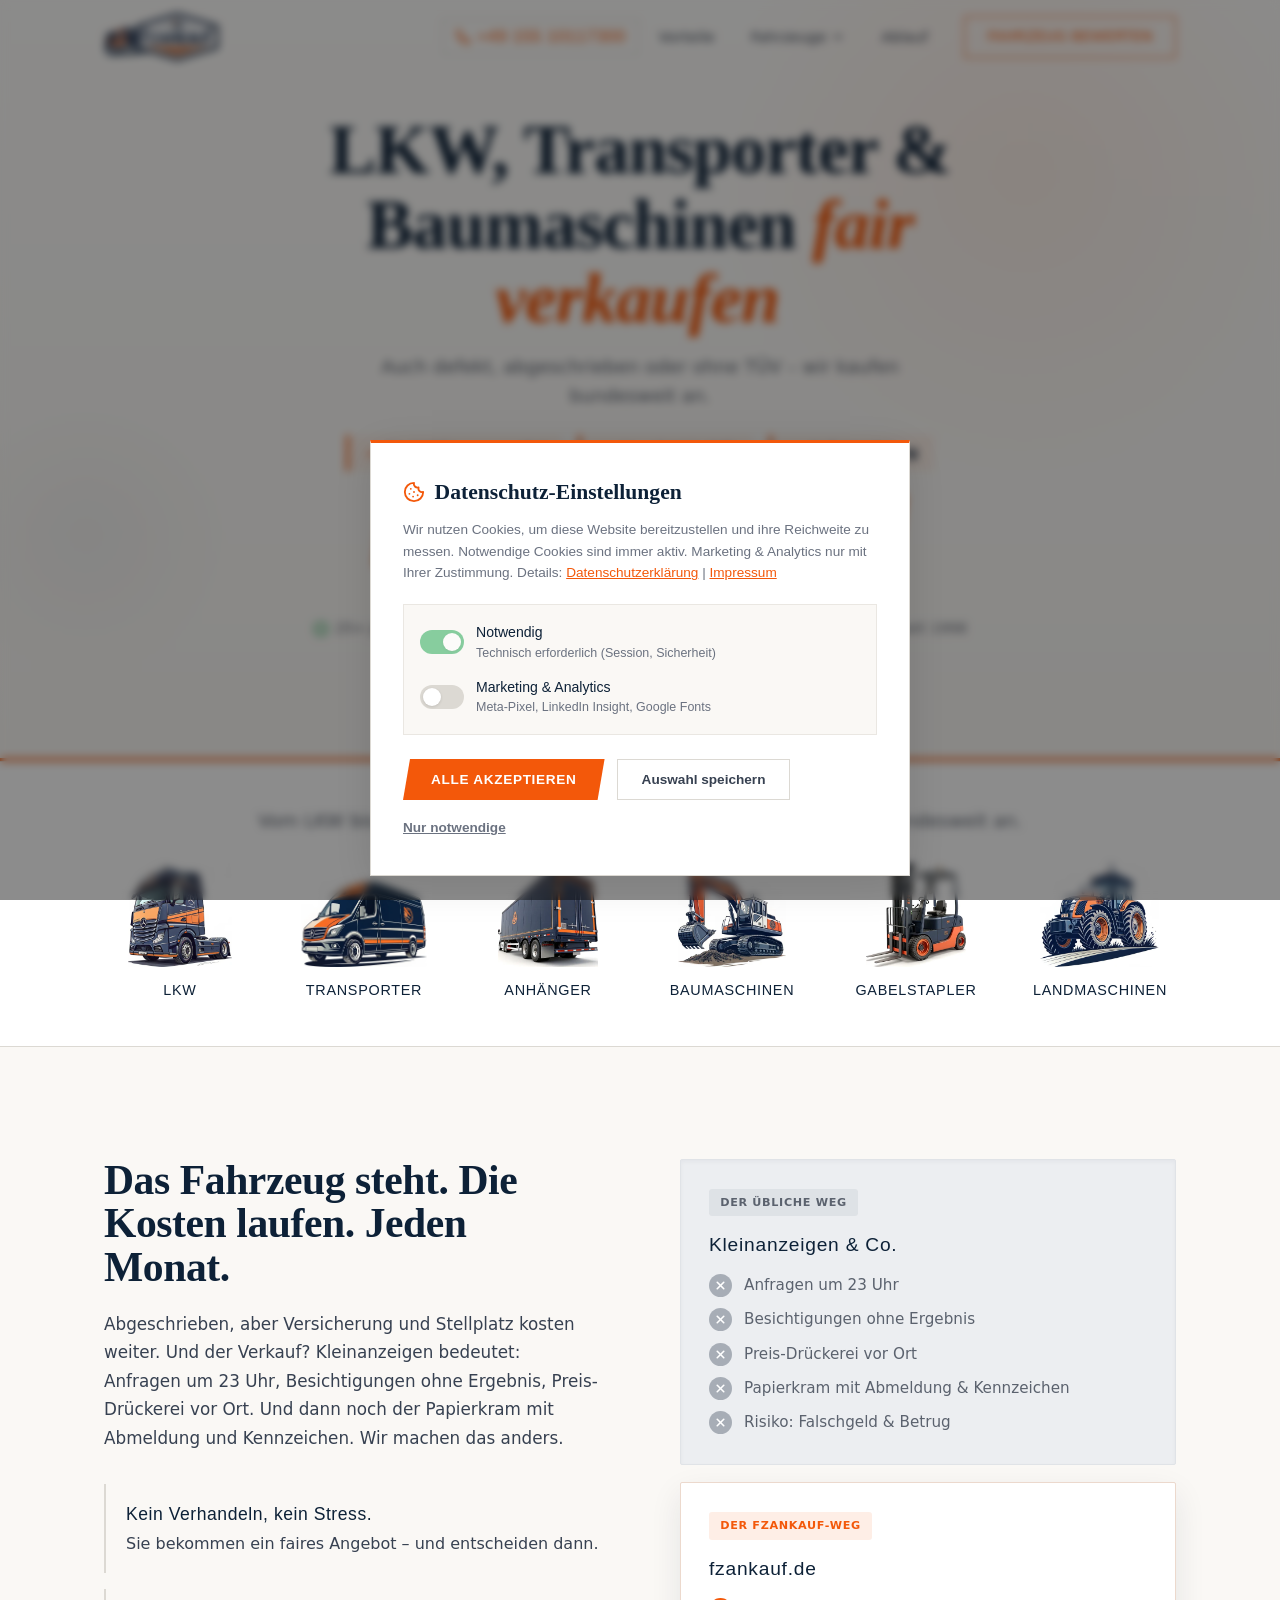
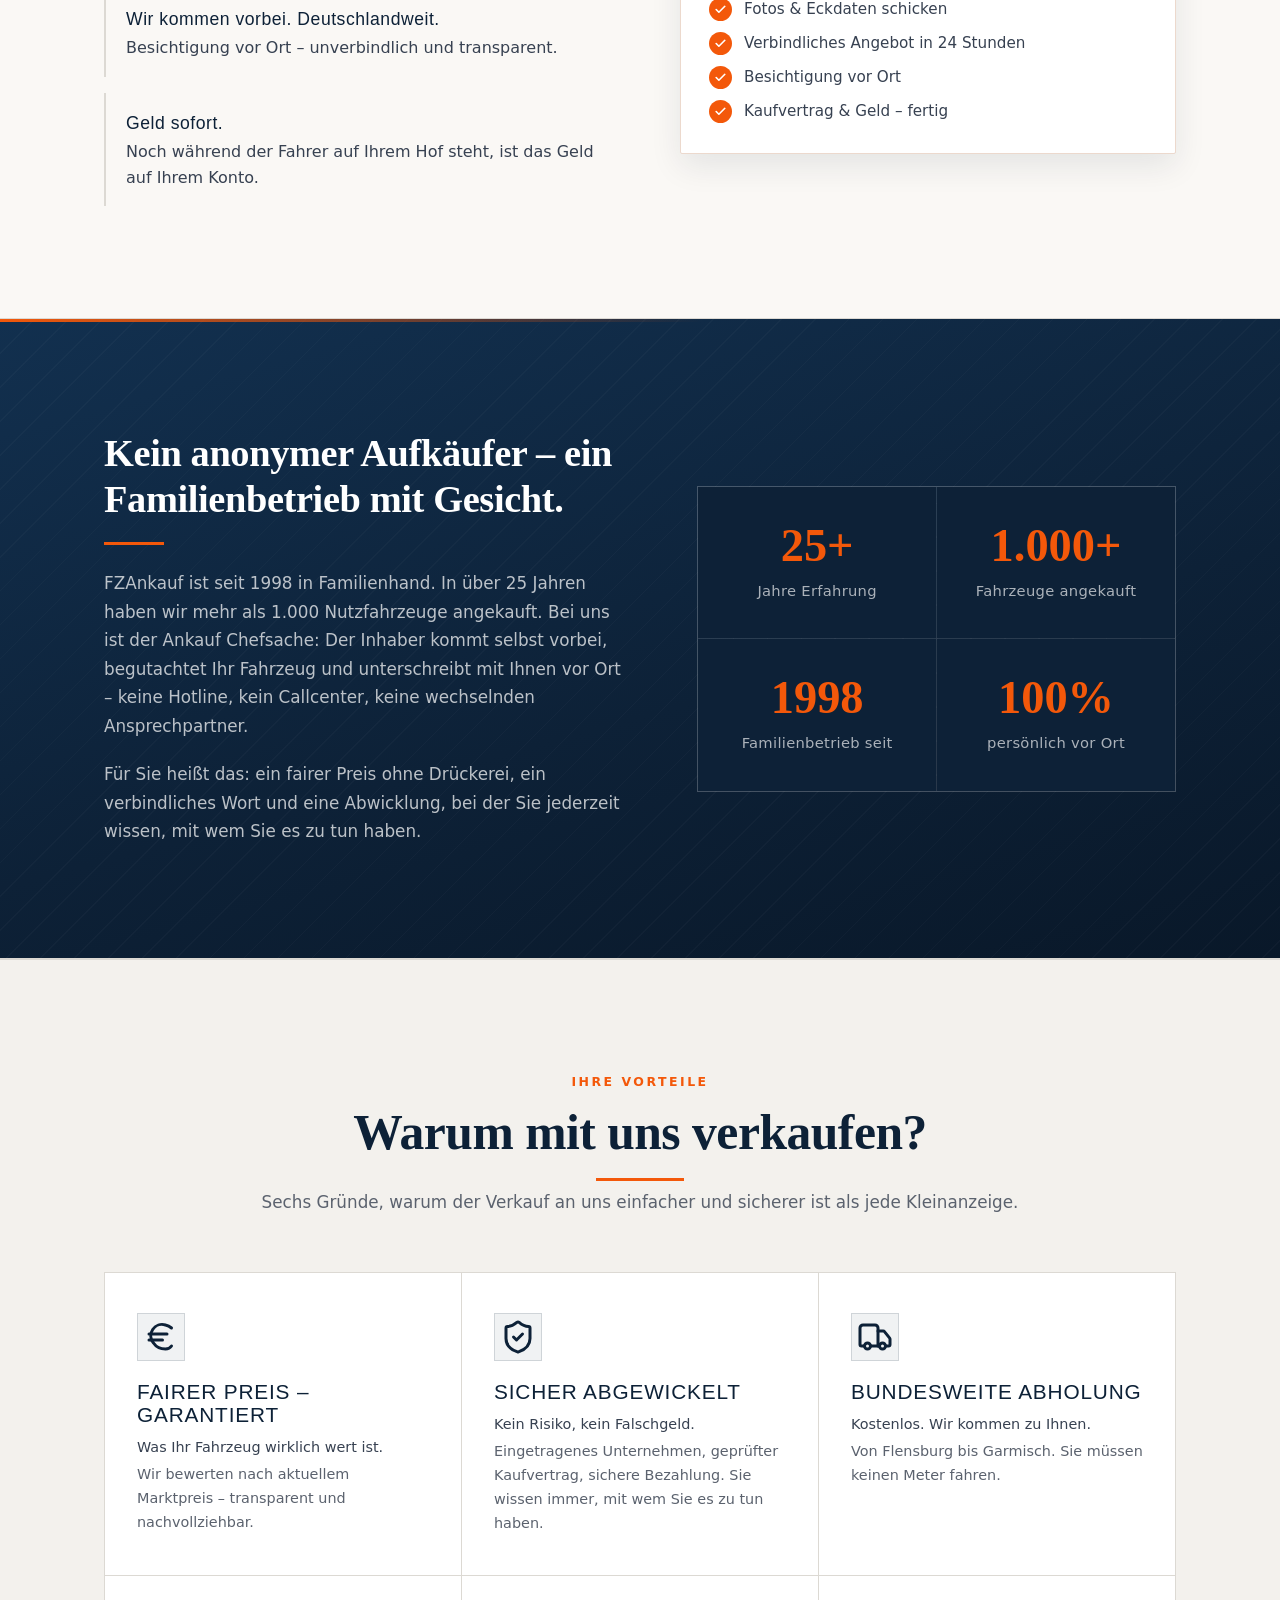
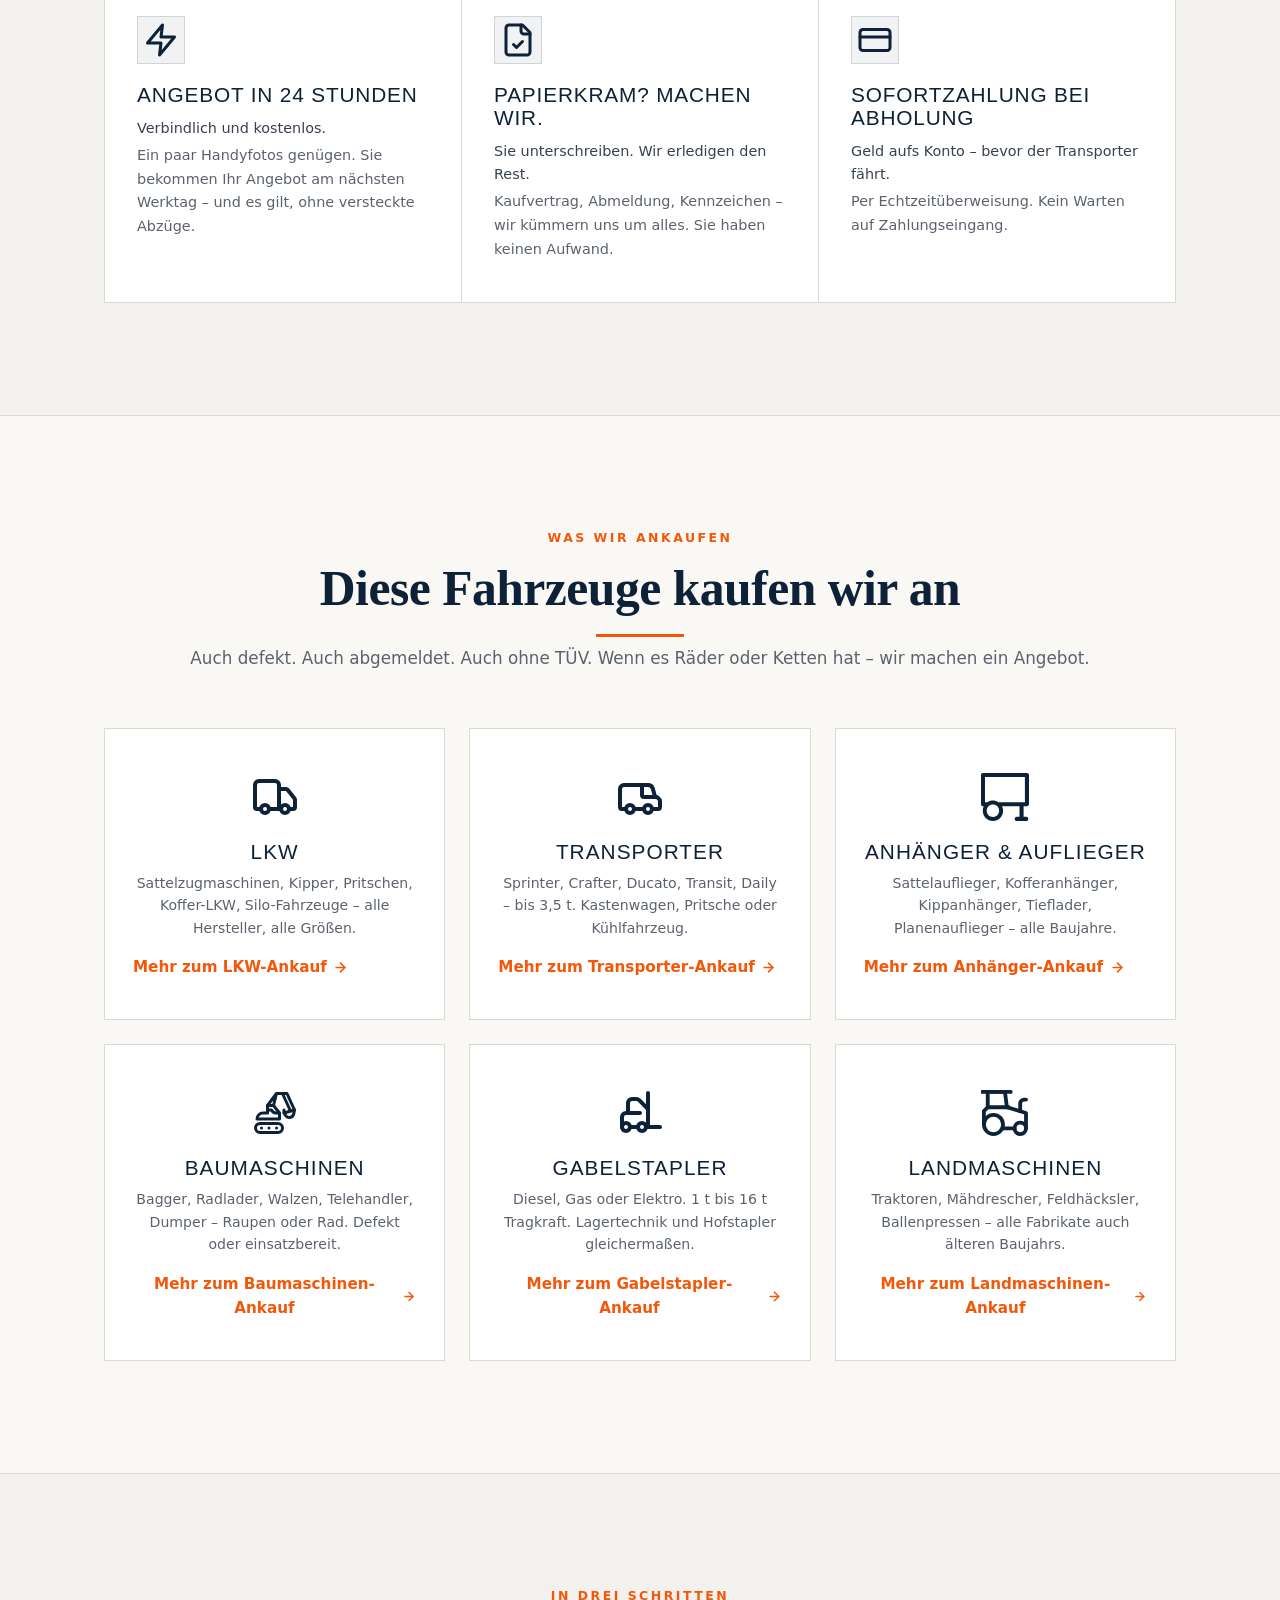
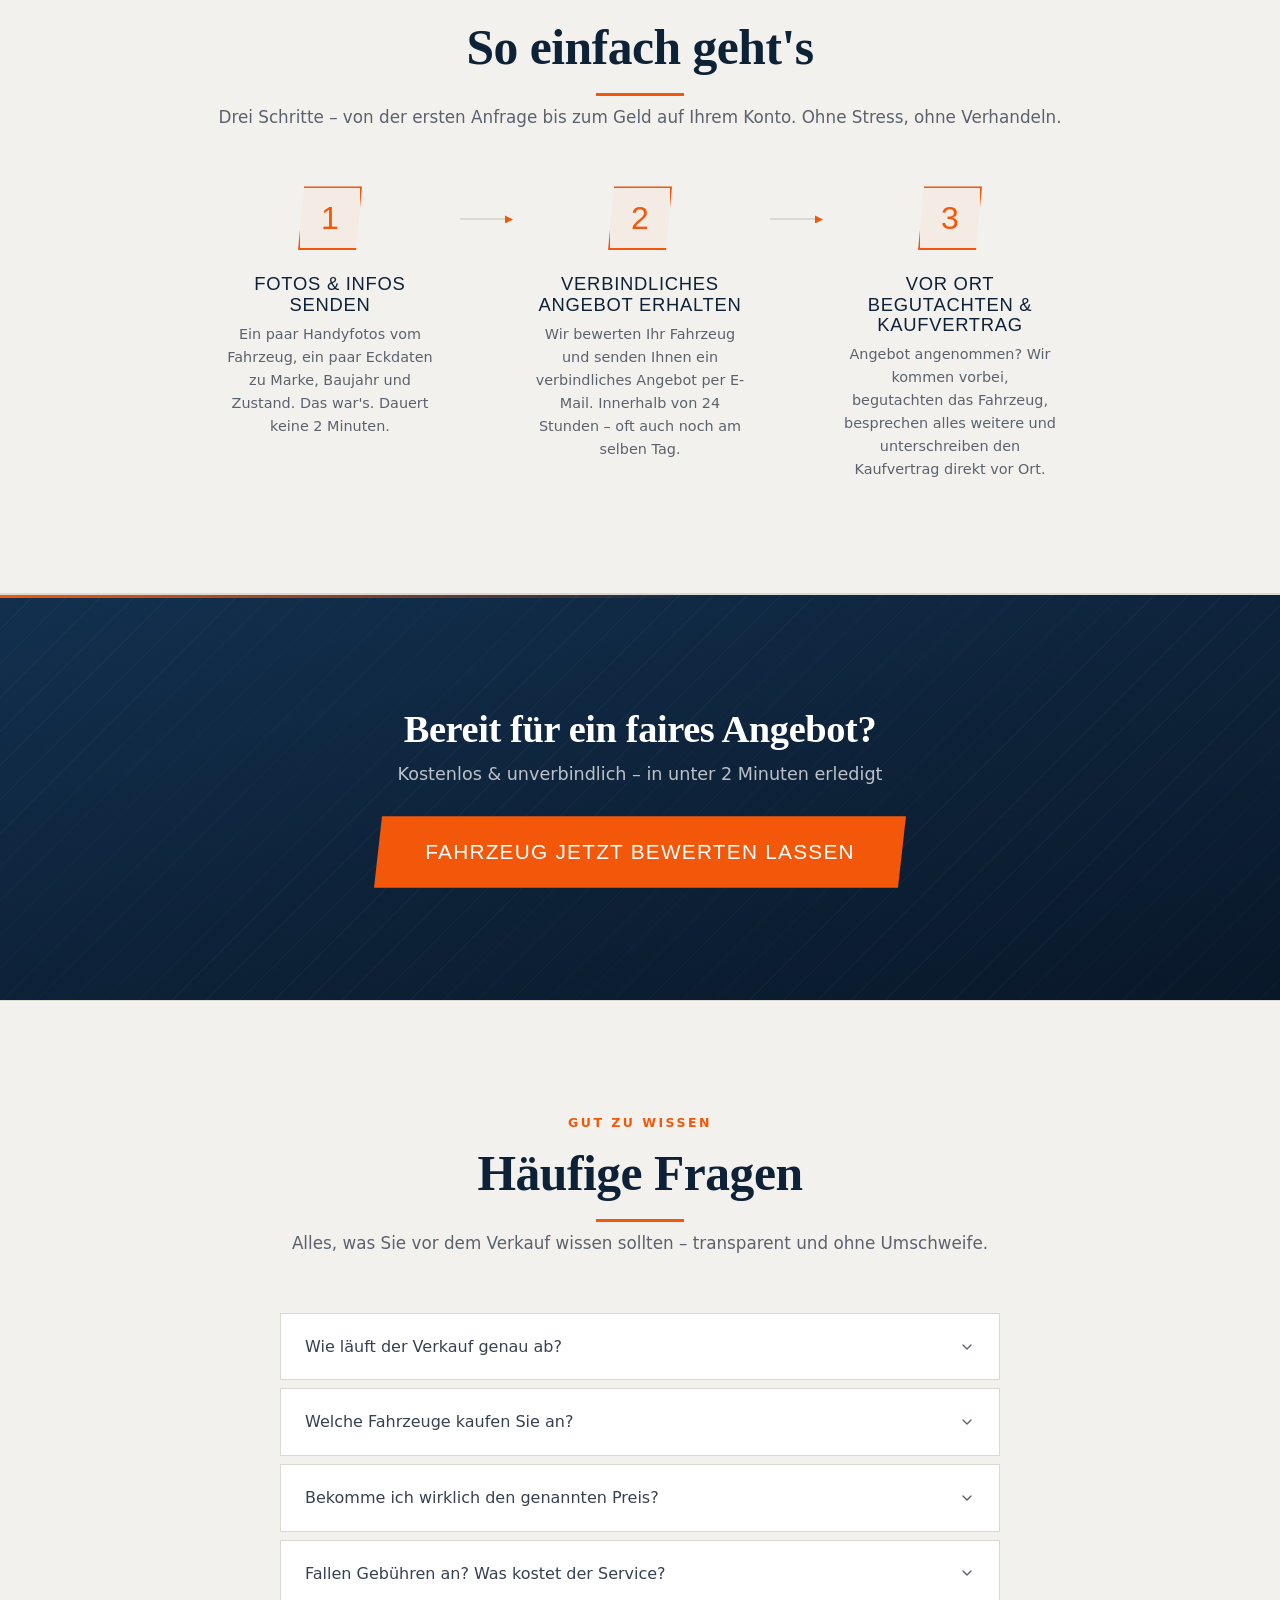
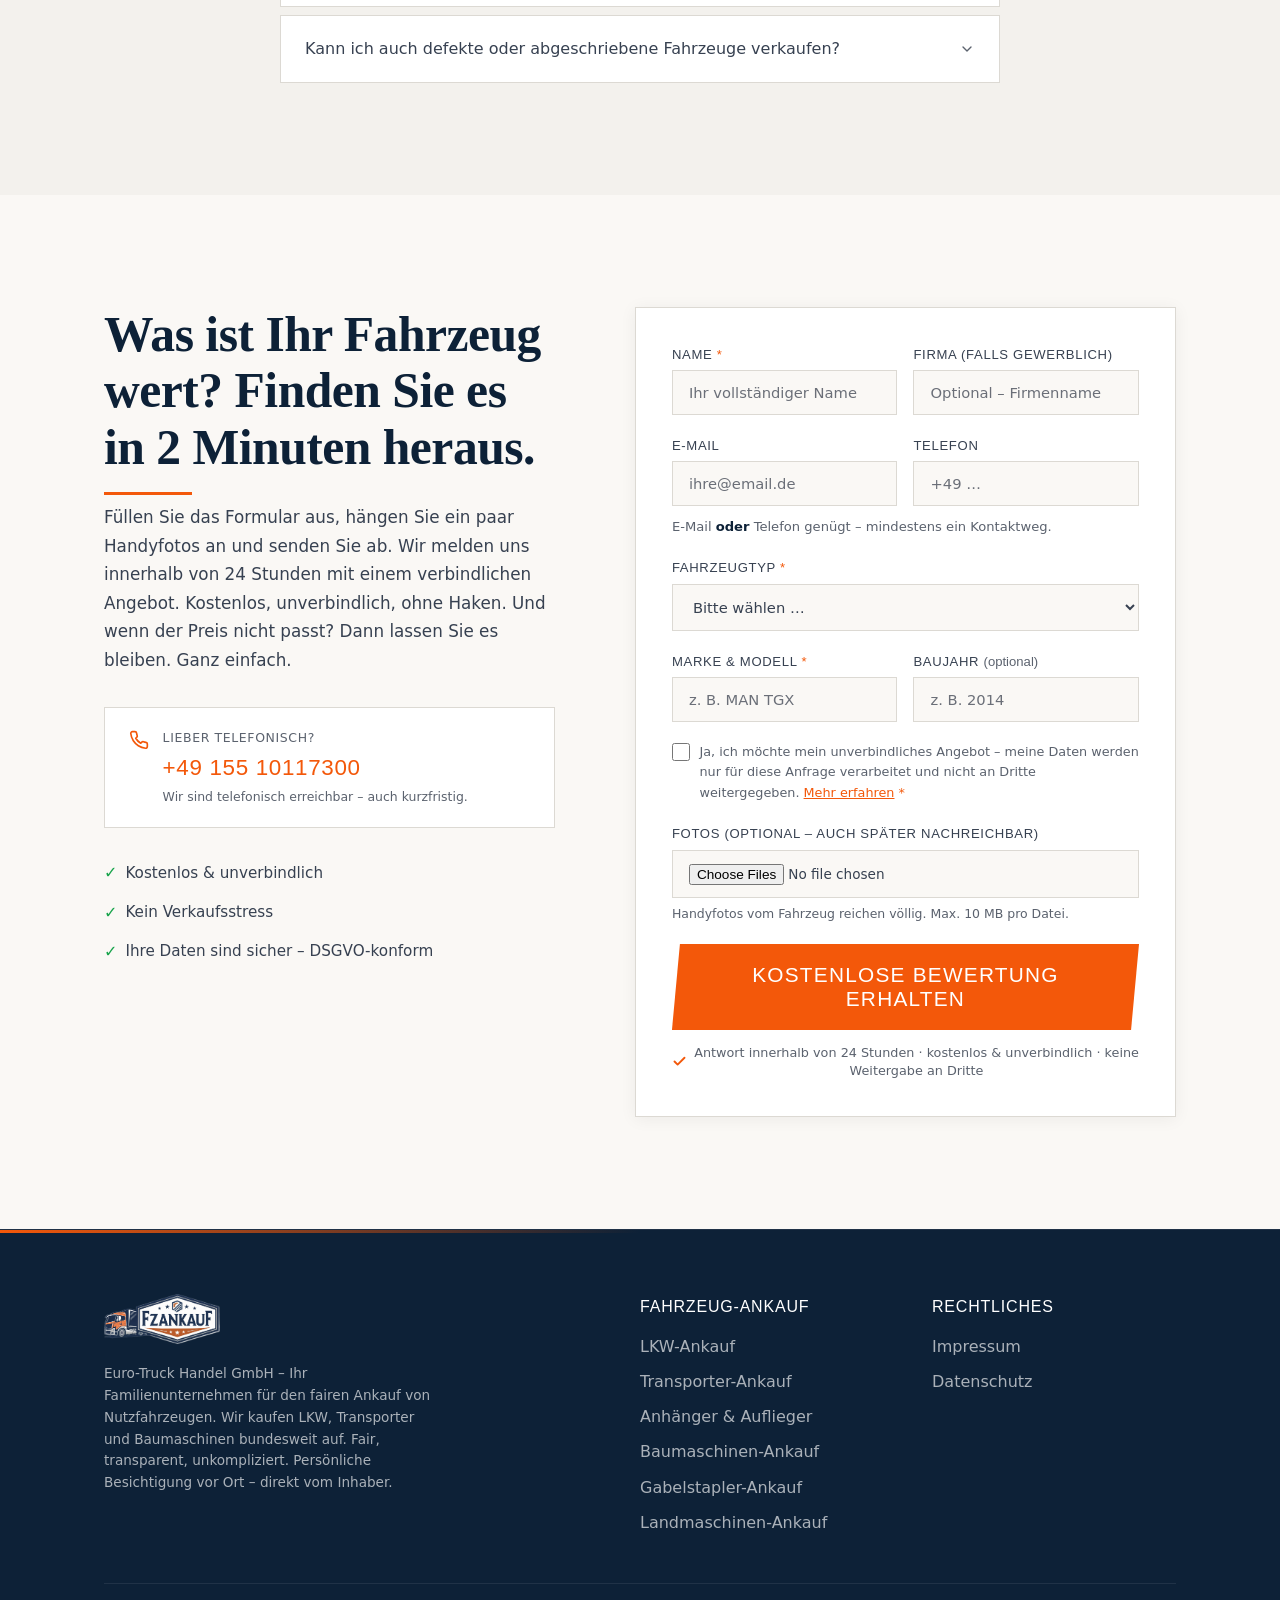
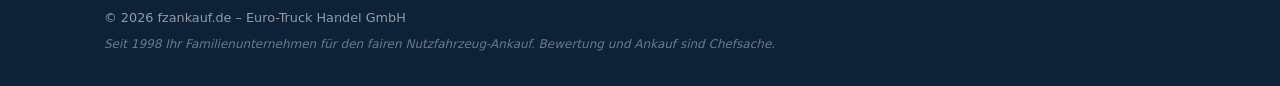
==== commit 356c4dc1: "Hero entschlacken: doppelte Fakten raus, Trust-Zeile ueber die Falz Der Hero nannte jeden Fakt zweim" ====
--- a/index.html
+++ b/index.html
@@ -158,15 +158,11 @@
     <div class="hero__bg" aria-hidden="true"></div>
     <div class="container hero__grid">
       <div class="hero__content">
-        <div class="hero__badge">
-          <svg class="hero__badge-icon" width="18" height="18" viewBox="0 0 24 24" fill="none" stroke="currentColor" stroke-width="2" stroke-linecap="round" stroke-linejoin="round"><polyline points="22 7 13.5 15.5 8.5 10.5 2 17"/><polyline points="16 7 22 7 22 13"/></svg>
-          Mehr als 25 Jahre Erfahrung – über 1.000 Fahrzeuge angekauft!
-        </div>
         <h1 class="hero__title">
           LKW, Transporter &amp; Baumaschinen <span class="text-accent">fair verkaufen</span>
         </h1>
         <p class="hero__sub">
-          Auch defekt, abgeschrieben oder ohne TÜV – wir machen Ihnen innerhalb von 24 Stunden ein faires Angebot, kommen zur kostenlosen Besichtigung vorbei und zahlen sofort.
+          Auch defekt, abgeschrieben oder ohne T&Uuml;V &ndash; wir kaufen bundesweit an.
         </p>
         <div class="hero__features">
           <span class="hero__feature"><svg viewBox="0 0 24 24" fill="none" stroke="currentColor" stroke-width="2.5" stroke-linecap="round" stroke-linejoin="round"><polyline points="20 6 9 17 4 12"/></svg> Besichtigung vor Ort</span>
--- a/style.css
+++ b/style.css
@@ -56,9 +56,8 @@
   --shadow-lg: 0 8px 40px rgba(0, 0, 0, 0.10);
 
   /* Transitions */
-  --ease-out: cubic-bezier(0.16, 1, 0.3, 1);
+  --ease-out: cubic-bezier(0.16, 1, 0.3, 1);   /* ease-out-expo: selbstbewusst, ruhig */
   --ease-in-out: cubic-bezier(0.65, 0, 0.35, 1);
-  --spring: cubic-bezier(0.34, 1.56, 0.64, 1);
 }
 
 /* ---------- Reset ---------- */
@@ -415,28 +414,6 @@
   max-width: 820px;
 }
 
-.hero__badge {
-  display: inline-flex;
-  align-items: center;
-  gap: 0.6rem;
-  background: var(--safety);
-  padding: 0.5rem 1.4rem;
-  font-size: 0.85rem;
-  font-weight: 600;
-  color: #fff;
-  margin-bottom: 1.5rem;
-  font-family: var(--font-body);
-  text-transform: none;
-  letter-spacing: 0.02em;
-  clip-path: polygon(6px 0, 100% 0, calc(100% - 6px) 100%, 0 100%);
-}
-
-.hero__badge-icon {
-  flex-shrink: 0;
-  color: #fff;
-  opacity: 0.9;
-}
-
 .hero__title {
   font-size: clamp(2.5rem, 6vw, 4.4rem);
   font-weight: 600;
@@ -643,46 +620,58 @@
 .problem__visual {
   display: flex;
   flex-direction: column;
-  gap: 1.25rem;
+  gap: 1.1rem;
+  position: relative;
 }
 
 .problem__card {
   background: var(--surface);
-  border: var(--border-heavy);
-  padding: 1.75rem;
+  border: 1px solid var(--border);
+  border-radius: var(--radius);
+  padding: 1.75rem 1.75rem 1.85rem;
   position: relative;
-  transition: border-color 0.3s, transform 0.3s var(--ease-out), box-shadow 0.3s var(--ease-out);
-}
-.problem__card:hover {
-  transform: translateY(-2px);
-  box-shadow: var(--shadow-card);
-}
+  transition: transform 0.35s var(--ease-out), box-shadow 0.35s var(--ease-out), border-color 0.35s var(--ease-out);
+}
+
+/* BAD: zurueckgenommen, gedaempft, leicht versenkt (der „alte" Weg) */
 .problem__card--top {
-  border-left: 3px solid #cfd4da;
-  background: #edeff2;
-  border-color: #e1e4e8;
+  background: #eceef1;
+  border-color: #e0e3e7;
+  box-shadow: inset 0 2px 4px rgba(13, 33, 55, 0.04);
 }
 .problem__card--top strong {
   color: var(--body-muted);
 }
+
+/* GOOD: hervorgehoben, weiss, weich erhoeht (der bessere Weg) */
 .problem__card--bottom {
-  border-left: 3px solid var(--safety);
-  box-shadow: var(--shadow-card);
-}
-
-/* Vorher/Nachher-Labels */
+  background: var(--surface);
+  border-color: #ecd9cd;
+  box-shadow: 0 12px 32px rgba(13, 33, 55, 0.09);
+}
+.problem__card--bottom:hover {
+  transform: translateY(-3px);
+  box-shadow: 0 18px 44px rgba(243, 88, 10, 0.13);
+}
+
+/* Vorher/Nachher-Label als Chip (statt getrackter Eyebrow) */
 .problem__tag {
-  display: inline-block;
+  display: inline-flex;
+  align-items: center;
   font-family: var(--font-body);
-  font-size: 0.72rem;
+  font-size: 0.7rem;
   font-weight: 600;
-  letter-spacing: 0.14em;
+  letter-spacing: 0.06em;
   text-transform: uppercase;
-  color: var(--body-muted);
-  margin-bottom: 0.45rem;
+  padding: 0.3rem 0.7rem;
+  border-radius: 3px;
+  margin-bottom: 0.85rem;
+  color: var(--body-muted);
+  background: rgba(13, 33, 55, 0.06);
 }
 .problem__tag--good {
   color: var(--safety);
+  background: rgba(243, 88, 10, 0.1);
 }
 
 /* ✗/✓-Listen im Vergleich */
@@ -692,30 +681,35 @@
   padding: 0;
   display: flex;
   flex-direction: column;
-  gap: 0.55rem;
+  gap: 0.7rem;
 }
 .problem__points li {
   display: flex;
-  align-items: flex-start;
-  gap: 0.6rem;
+  align-items: center;
+  gap: 0.75rem;
   font-size: 0.95rem;
   line-height: 1.4;
   color: var(--body);
 }
+/* Icons als gefuellte Kreis-Badges */
 .problem__points svg {
-  width: 17px;
-  height: 17px;
+  width: 13px;
+  height: 13px;
+  padding: 5px;
+  box-sizing: content-box;
+  border-radius: 50%;
   flex-shrink: 0;
-  margin-top: 0.12rem;
 }
 .problem__points--bad li {
   color: var(--body-muted);
 }
 .problem__points--bad svg {
-  color: #a6acb5;
+  color: #fff;
+  background: #a7adb6;
 }
 .problem__points--good svg {
-  color: var(--safety);
+  color: #fff;
+  background: var(--safety);
 }
 
 .problem__icon {
@@ -1127,7 +1121,8 @@
 
 .form__group input::placeholder,
 .form__group textarea::placeholder {
-  color: #b0ada8;
+  /* Kontrast >= 4.5:1 auf weissem Feld (vorher #b0ada8 ~ 1.9:1) */
+  color: #6b6f78;
 }
 
 .form__group textarea {
@@ -1409,29 +1404,106 @@
   font-style: italic;
 }
 
-/* ---------- SCROLL REVEAL ---------- */
+/* ---------- SCROLL REVEAL (Progressive Enhancement) ---------- */
+/* Inhalt ist standardmaessig sichtbar. Erst die `.js`-Klasse (von script.js
+   gesetzt) blendet ihn aus, damit die Reveal-Animation greift. So bleibt die
+   Seite ohne/bei langsamem JS und in headless-Renderern vollstaendig lesbar. */
 .reveal {
+  transition: opacity 0.7s var(--ease-out), transform 0.7s var(--ease-out);
+}
+.js .reveal {
   opacity: 0;
-  transform: translateY(30px);
-  transition: opacity 0.7s var(--ease-out), transform 0.7s var(--ease-out);
-}
-.reveal--visible {
+  transform: translateY(16px);
+}
+.js .reveal.reveal--visible {
   opacity: 1;
   transform: translateY(0);
 }
 
 /* Stagger children */
 .reveal-stagger > * {
+  transition: opacity 0.6s var(--ease-out), transform 0.6s var(--ease-out);
+}
+.js .reveal-stagger > * {
   opacity: 0;
-  transform: translateY(25px);
-  transition: opacity 0.6s var(--ease-out), transform 0.6s var(--ease-out);
-}
-.reveal-stagger--visible > *:nth-child(1) { transition-delay: 0ms; opacity: 1; transform: translateY(0); }
-.reveal-stagger--visible > *:nth-child(2) { transition-delay: 100ms; opacity: 1; transform: translateY(0); }
-.reveal-stagger--visible > *:nth-child(3) { transition-delay: 200ms; opacity: 1; transform: translateY(0); }
-.reveal-stagger--visible > *:nth-child(4) { transition-delay: 300ms; opacity: 1; transform: translateY(0); }
-.reveal-stagger--visible > *:nth-child(5) { transition-delay: 350ms; opacity: 1; transform: translateY(0); }
-.reveal-stagger--visible > *:nth-child(6) { transition-delay: 400ms; opacity: 1; transform: translateY(0); }
+  transform: translateY(14px);
+}
+.js .reveal-stagger--visible > *:nth-child(1) { transition-delay: 0ms; opacity: 1; transform: translateY(0); }
+.js .reveal-stagger--visible > *:nth-child(2) { transition-delay: 100ms; opacity: 1; transform: translateY(0); }
+.js .reveal-stagger--visible > *:nth-child(3) { transition-delay: 200ms; opacity: 1; transform: translateY(0); }
+.js .reveal-stagger--visible > *:nth-child(4) { transition-delay: 300ms; opacity: 1; transform: translateY(0); }
+.js .reveal-stagger--visible > *:nth-child(5) { transition-delay: 350ms; opacity: 1; transform: translateY(0); }
+.js .reveal-stagger--visible > *:nth-child(6) { transition-delay: 400ms; opacity: 1; transform: translateY(0); }
+
+/* ---------- HERO-AUFTRITT (einmalige Lade-Choreografie) ---------- */
+/* Inhalt steht ohne JS sofort; mit JS treten die Hero-Elemente ruhig
+   gestaffelt ein. Eine selbstbewusste Geste statt vieler Effekte. */
+@keyframes heroIn {
+  from { opacity: 0; transform: translateY(20px); }
+  to   { opacity: 1; transform: none; }
+}
+.js .hero__content > * {
+  opacity: 0;
+  animation: heroIn 0.75s var(--ease-out) both;
+}
+.js .hero__content > *:nth-child(1) { animation-delay: 0.05s; }
+.js .hero__content > *:nth-child(2) { animation-delay: 0.14s; }
+.js .hero__content > *:nth-child(3) { animation-delay: 0.23s; }
+.js .hero__content > *:nth-child(4) { animation-delay: 0.32s; }
+.js .hero__content > *:nth-child(5) { animation-delay: 0.41s; }
+.js .hero__content > *:nth-child(6) { animation-delay: 0.50s; }
+
+/* ---------- MICRO-INTERAKTIONEN ---------- */
+/* Button-Druck: kurzes Einsinken (Feedback unter 100ms gefuehlt) */
+.btn:active {
+  transform: scale(0.97);
+}
+.btn--primary:active {
+  transform: translateY(0) scale(0.97);
+  box-shadow: 0 2px 12px rgba(243, 88, 10, 0.20);
+}
+/* Spec-Listen-Zeile: dezenter Hover, passend zu den Karten */
+.aufbau-item {
+  transition: background 0.25s var(--ease-out);
+}
+.aufbau-item:hover {
+  background: var(--surface-alt);
+}
+.aufbau-item__icon {
+  transition: background 0.25s var(--ease-out), color 0.25s var(--ease-out);
+}
+.aufbau-item:hover .aufbau-item__icon {
+  background: var(--safety);
+  color: var(--white);
+}
+
+/* ---------- TRUST-ZAHLEN: Hochzaehl-Zustand ---------- */
+/* Vor dem Zaehlen leicht gedimmt, damit der Lauf sichtbar „beginnt" */
+.js .warum__num[data-count] {
+  opacity: 0.55;
+  transition: opacity 0.4s var(--ease-out);
+}
+.js .warum__num[data-count].is-counting,
+.js .warum__num[data-count].is-done {
+  opacity: 1;
+}
+
+/* Reduced-Motion: keine Bewegung, sofort sichtbar */
+@media (prefers-reduced-motion: reduce) {
+  .reveal,
+  .reveal--visible,
+  .reveal-stagger > *,
+  .reveal-stagger--visible > *,
+  .js .hero__content > * {
+    opacity: 1 !important;
+    transform: none !important;
+    transition: none !important;
+    animation: none !important;
+  }
+  .js .warum__num[data-count] { opacity: 1 !important; }
+  .btn:active,
+  .btn--primary:active { transform: none !important; }
+}
 
 /* ---------- RESPONSIVE ---------- */
 @media (max-width: 900px) {
@@ -1712,3 +1784,354 @@
     padding-bottom: 4.5rem;
   }
 }
+
+/* ==========================================================================
+   Kategorie-Unterseiten (z. B. /lkw-ankauf/)
+   ========================================================================== */
+
+/* Schmalerer Container fuer Lesefluss im Fliesstext */
+.container--narrow {
+  max-width: 820px;
+}
+
+/* Linke Nav-Gruppe: Logo + Brotkrumen, damit die Verteilung der uebrigen
+   Nav-Elemente identisch zur Startseite bleibt (space-between unveraendert) */
+.nav__left {
+  display: flex;
+  align-items: center;
+}
+
+/* Brotkrumen direkt neben dem Logo in der Navigation */
+.nav__breadcrumb {
+  display: inline-flex;
+  align-items: center;
+  gap: 0.4rem;
+  padding-left: 1rem;
+  margin-left: 1rem;
+  border-left: 1px solid var(--border);
+  font-size: 0.85rem;
+  color: var(--body-muted);
+  letter-spacing: 0.01em;
+  line-height: 1;
+}
+.nav__breadcrumb a {
+  color: var(--body-muted);
+  text-decoration: none;
+  transition: color 0.2s var(--ease-out);
+}
+.nav__breadcrumb a:hover {
+  color: var(--safety);
+}
+.nav__breadcrumb svg {
+  color: var(--tungsten);
+  flex-shrink: 0;
+}
+.nav__breadcrumb [aria-current] {
+  color: var(--heading);
+  font-weight: 600;
+}
+/* Ausblenden, solange die Nav-Zeile zu eng ist: unterhalb ~1150px brechen
+   sonst Brotkrume UND Telefonnummer zweizeilig um (gemessen mit dem
+   laengsten Label „Landmaschinen-Ankauf"). Erst darueber passt alles. */
+@media (max-width: 1149px) {
+  .nav__breadcrumb {
+    display: none;
+  }
+}
+/* Intro-Fliesstext-Block */
+.kategorie-intro {
+  padding: var(--section-gap) 0 calc(var(--section-gap) * 0.6);
+}
+.kategorie-intro__text {
+  margin-top: 1.75rem;
+}
+.kategorie-intro__text p {
+  font-size: 1.075rem;
+  line-height: 1.75;
+  color: var(--body);
+  margin-bottom: 1.25rem;
+}
+.kategorie-intro__text p:last-child {
+  margin-bottom: 0;
+}
+.kategorie-intro__text strong {
+  color: var(--heading);
+}
+
+/* Aufbauten-Liste (Spec-Sheet statt zweitem Karten-Grid) */
+.aufbau-list {
+  list-style: none;
+  display: grid;
+  grid-template-columns: repeat(2, 1fr);
+  margin-top: 2.75rem;
+  border-top: 1px solid var(--border);
+}
+.aufbau-item {
+  display: flex;
+  align-items: flex-start;
+  gap: 1rem;
+  padding: 1.5rem 1.5rem 1.5rem 0;
+  border-bottom: 1px solid var(--border);
+}
+.aufbau-item:nth-child(even) {
+  padding-left: 2rem;
+  border-left: 1px solid var(--border);
+}
+.aufbau-item__icon {
+  flex-shrink: 0;
+  display: flex;
+  align-items: center;
+  justify-content: center;
+  width: 2.75rem;
+  height: 2.75rem;
+  color: var(--safety);
+  background: var(--iron);
+  border-radius: var(--radius);
+}
+.aufbau-item__body h3 {
+  font-size: 1.15rem;
+  margin: 0.1rem 0 0.3rem;
+  color: var(--heading);
+}
+.aufbau-item__body p {
+  font-size: 0.94rem;
+  line-height: 1.55;
+  color: var(--body);
+  margin: 0;
+}
+@media (max-width: 600px) {
+  .aufbau-list {
+    grid-template-columns: 1fr;
+  }
+  .aufbau-item:nth-child(even) {
+    padding-left: 0;
+    border-left: none;
+  }
+}
+
+/* Fahrzeug-Karte als Link (Startseite -> Kategorie-Unterseite) */
+a.fahrzeug-card--link {
+  text-decoration: none;
+  color: inherit;
+  display: flex;
+  flex-direction: column;
+}
+.fahrzeug-card__more {
+  margin-top: auto;
+  padding-top: 1rem;
+  display: inline-flex;
+  align-items: center;
+  gap: 0.4rem;
+  font-weight: 600;
+  font-size: 0.95rem;
+  color: var(--safety);
+  transition: gap 0.25s var(--ease-out);
+}
+a.fahrzeug-card--link:hover .fahrzeug-card__more {
+  gap: 0.7rem;
+}
+
+/* ==========================================================================
+   Navigations-Dropdown "Fahrzeuge"
+   ========================================================================== */
+.nav__dropdown {
+  position: relative;
+}
+.nav__dropdown-toggle {
+  background: none;
+  border: none;
+  cursor: pointer;
+  padding: 0;
+  display: inline-flex;
+  align-items: center;
+  gap: 0.3rem;
+  font-family: var(--font-body);
+  font-weight: 500;
+  font-size: 0.9rem;
+  letter-spacing: 0.01em;
+  color: var(--body);
+  transition: color 0.2s;
+}
+.nav__dropdown-toggle:hover {
+  color: var(--heading);
+}
+.nav__dropdown-chevron {
+  transition: transform 0.25s var(--ease-out);
+}
+.nav__dropdown-menu {
+  list-style: none;
+  position: absolute;
+  top: 100%;
+  left: 50%;
+  transform: translateX(-50%) translateY(8px);
+  min-width: 248px;
+  background: var(--surface);
+  border: 1px solid var(--border);
+  border-radius: var(--radius);
+  box-shadow: 0 12px 34px rgba(13, 33, 55, 0.12);
+  padding: 0.5rem;
+  opacity: 0;
+  visibility: hidden;
+  pointer-events: none;
+  transition: opacity 0.2s var(--ease-out), transform 0.2s var(--ease-out), visibility 0.2s;
+  z-index: 1001;
+}
+.nav__dropdown.open .nav__dropdown-menu {
+  opacity: 1;
+  visibility: visible;
+  pointer-events: auto;
+  transform: translateX(-50%) translateY(0);
+}
+.nav__dropdown:hover .nav__dropdown-menu {
+  opacity: 1;
+  visibility: visible;
+  pointer-events: auto;
+  transform: translateX(-50%) translateY(0);
+}
+/* Kein :focus-within – der Toggle behaelt nach dem Klick den Fokus und wuerde
+   das Menue offen halten, obwohl Escape/Zweitklick es geschlossen haben
+   (aria-expanded="false" bei sichtbarem Menue). Tastatur laeuft ueber .open. */
+.nav__dropdown.open .nav__dropdown-chevron {
+  transform: rotate(180deg);
+}
+.nav__dropdown:hover .nav__dropdown-chevron {
+  transform: rotate(180deg);
+}
+.nav__dropdown-menu a {
+  display: block;
+  padding: 0.6rem 0.9rem;
+  border-radius: var(--radius-sm);
+  font-size: 0.9rem;
+  font-weight: 500;
+  white-space: nowrap;
+  color: var(--body);
+  transition: background 0.18s, color 0.18s;
+}
+.nav__dropdown-menu a:hover {
+  background: var(--iron);
+  color: var(--safety);
+}
+
+/* Dropdown im Mobil-Overlay */
+@media (max-width: 600px) {
+  .nav__dropdown {
+    width: 100%;
+    text-align: center;
+  }
+  .nav__dropdown-toggle {
+    color: var(--white);
+    font-size: 1.3rem;
+    font-family: var(--font-display);
+    text-transform: uppercase;
+    letter-spacing: 0.06em;
+    justify-content: center;
+    width: 100%;
+  }
+  .nav__dropdown-menu {
+    position: static;
+    transform: none;
+    opacity: 1;
+    visibility: hidden;
+    pointer-events: none;
+    background: transparent;
+    border: none;
+    box-shadow: none;
+    min-width: 0;
+    max-height: 0;
+    overflow: hidden;
+    padding: 0;
+    transition: max-height 0.3s var(--ease-out);
+  }
+  /* Die Desktop-Regeln (.open/:hover) setzen translateX(-50%) und sind
+     spezifischer als das `transform: none` oben – hier zuruecknehmen,
+     sonst rutscht das Untermenue im Overlay halb aus dem Bild. */
+  .nav__dropdown.open .nav__dropdown-menu,
+  .nav__dropdown:hover .nav__dropdown-menu {
+    transform: none;
+  }
+  .nav__dropdown.open .nav__dropdown-menu {
+    visibility: visible;
+    pointer-events: auto;
+    max-height: 420px;
+    padding: 0.5rem 0 0;
+  }
+  .nav__dropdown-menu a {
+    color: var(--white);
+    font-size: 1rem;
+    font-family: var(--font-body);
+    text-transform: none;
+    letter-spacing: normal;
+    text-align: center;
+  }
+  .nav__dropdown-menu a:hover {
+    background: transparent;
+    color: var(--amber);
+  }
+}
+
+/* ==========================================================================
+   Fahrzeug-Band (Illustrationen im Logo-Stil, unter dem Hero)
+   ========================================================================== */
+.fahrzeug-band {
+  background: var(--surface);
+  border-top: 1px solid var(--border);
+  border-bottom: 1px solid var(--border);
+  padding: clamp(1.75rem, 4vw, 2.75rem) 0;
+}
+.fahrzeug-band__lead {
+  text-align: center;
+  color: var(--body-muted);
+  font-size: clamp(1rem, 2.2vw, 1.15rem);
+  margin-bottom: clamp(1rem, 2.5vw, 1.75rem);
+}
+.fahrzeug-band__row {
+  display: grid;
+  grid-template-columns: repeat(6, 1fr);
+  align-items: end;
+  gap: clamp(0.75rem, 2.5vw, 2rem);
+}
+@media (max-width: 900px) {
+  .fahrzeug-band__row { grid-template-columns: repeat(3, 1fr); row-gap: 1.75rem; }
+}
+@media (max-width: 480px) {
+  .fahrzeug-band__row { grid-template-columns: repeat(2, 1fr); }
+}
+.fahrzeug-band__item {
+  margin: 0;
+  text-align: center;
+  display: flex;
+  flex-direction: column;
+  align-items: center;
+  justify-content: flex-end;
+}
+.fahrzeug-band__item img {
+  height: clamp(64px, 9vw, 104px);
+  width: auto;
+  max-width: 100%;
+  object-fit: contain;
+  display: block;
+  transition: transform 0.4s var(--ease-out);
+}
+.fahrzeug-band__img--flip {
+  transform: scaleX(-1);            /* Transporter nach links ausrichten wie LKW + Bagger */
+}
+.fahrzeug-band__item img.fahrzeug-band__img--sm {
+  height: clamp(52px, 7.4vw, 86px); /* Transporter ist am breitesten -> etwas kleiner */
+}
+.fahrzeug-band__item:hover img {
+  transform: translateY(-4px);
+}
+.fahrzeug-band__item:hover .fahrzeug-band__img--flip {
+  transform: scaleX(-1) translateY(-4px);
+}
+.fahrzeug-band__item figcaption {
+  margin-top: 0.7rem;
+  font-family: var(--font-display);
+  text-transform: uppercase;
+  letter-spacing: 0.05em;
+  font-size: 0.9rem;
+  color: var(--heading);
+}
+@media (prefers-reduced-motion: reduce) {
+  .fahrzeug-band__item img { transition: none; }
+}
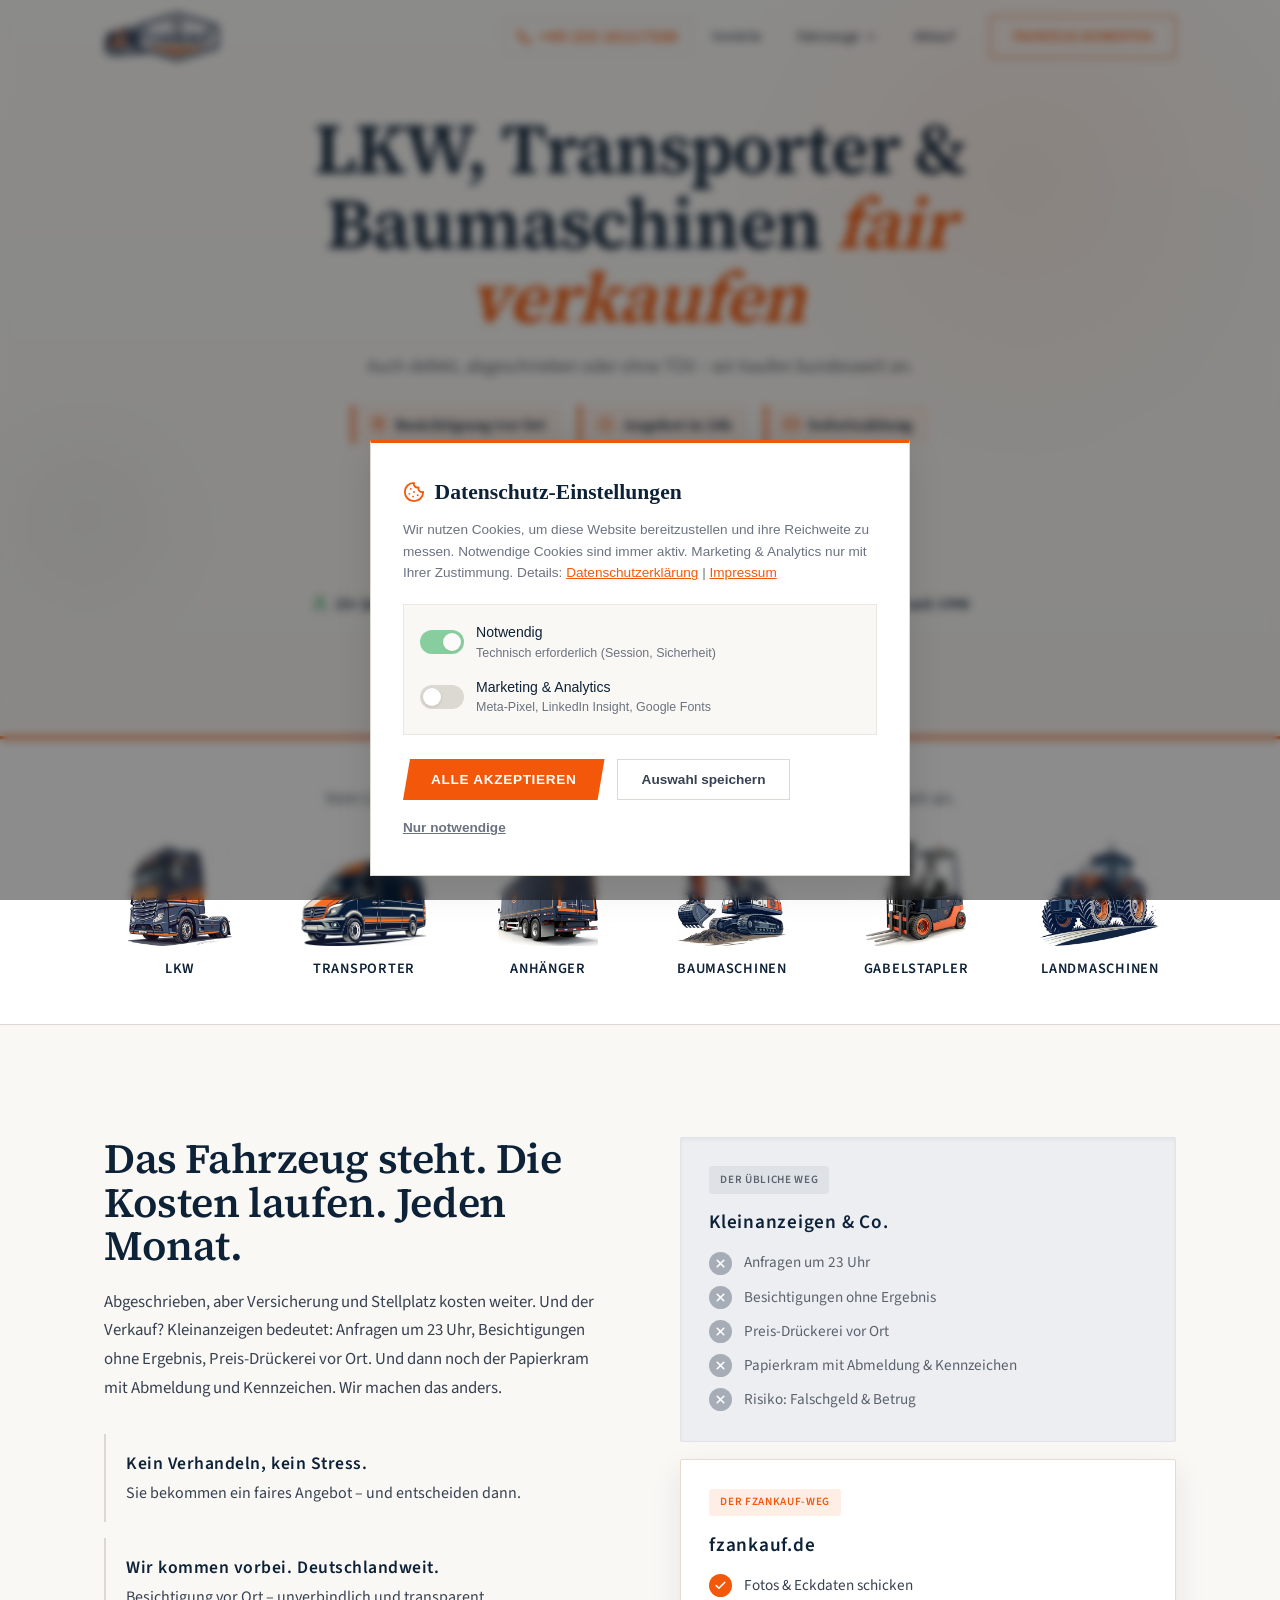
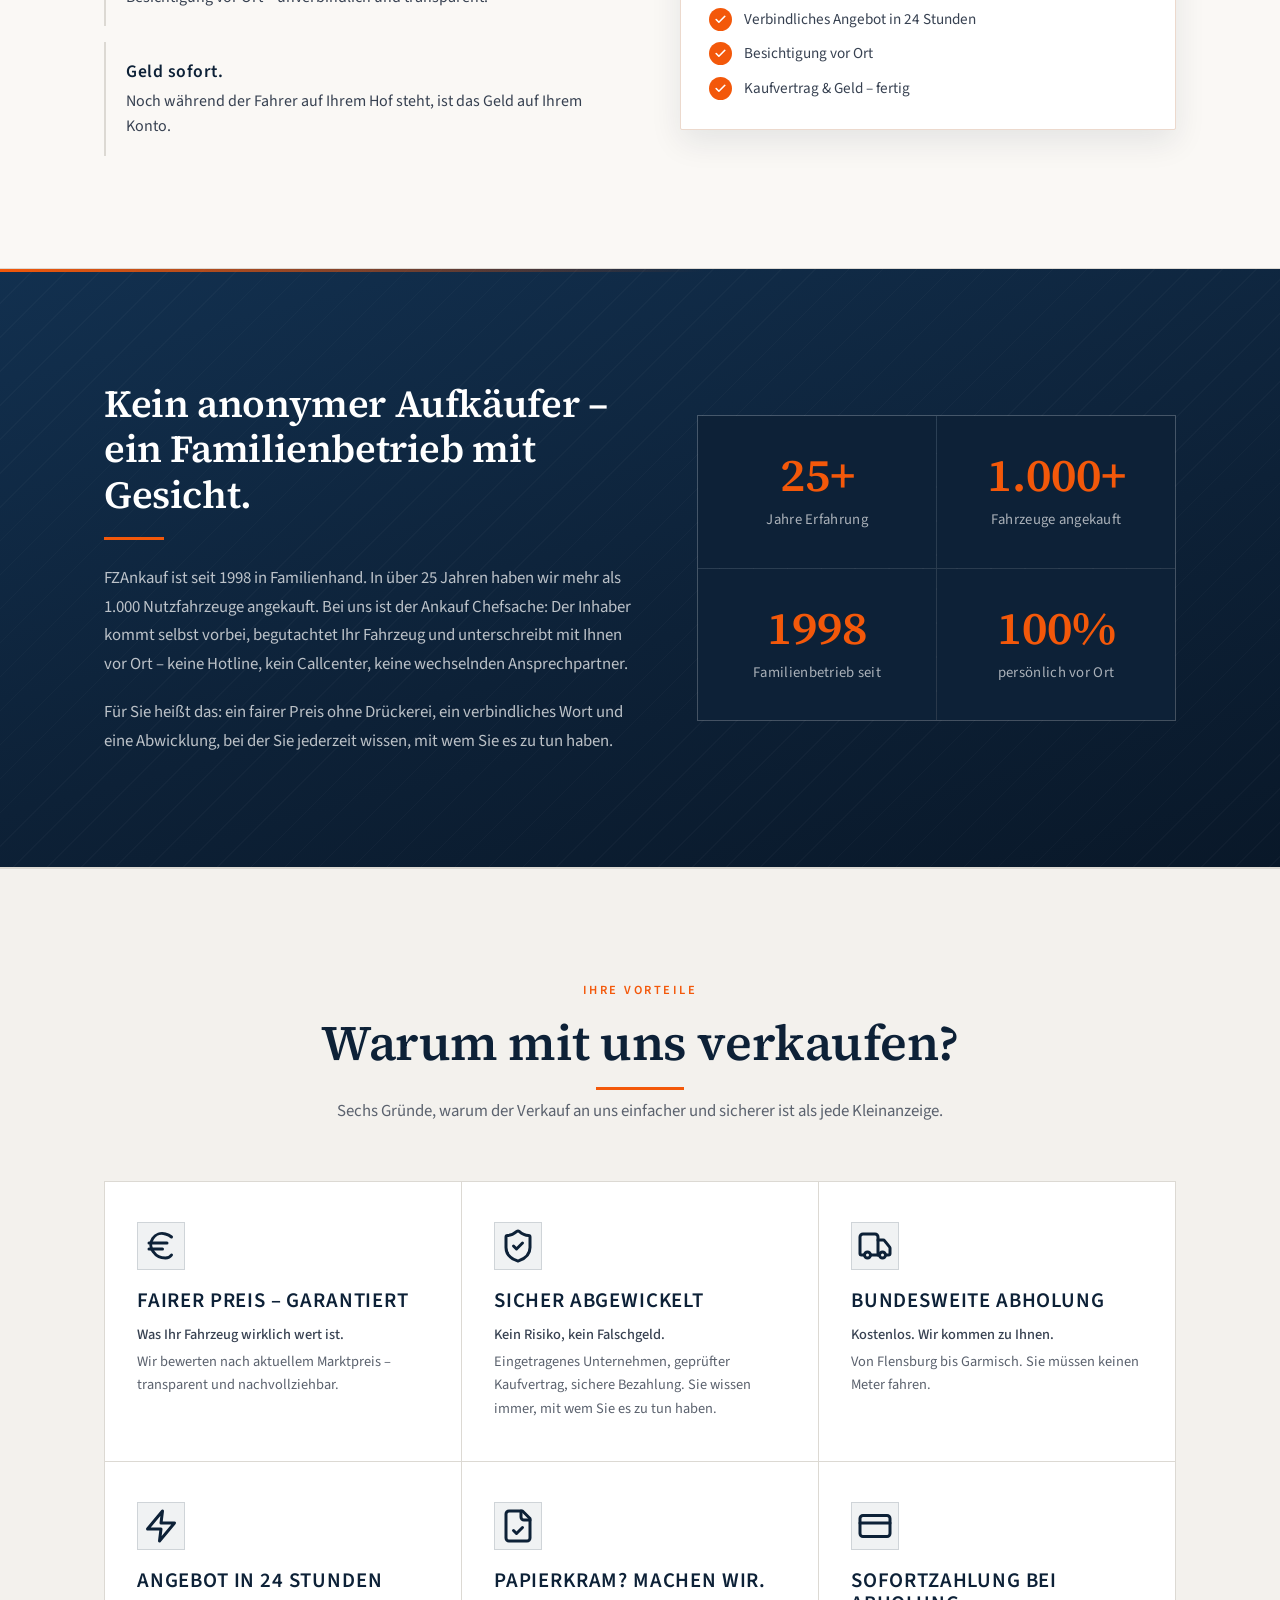
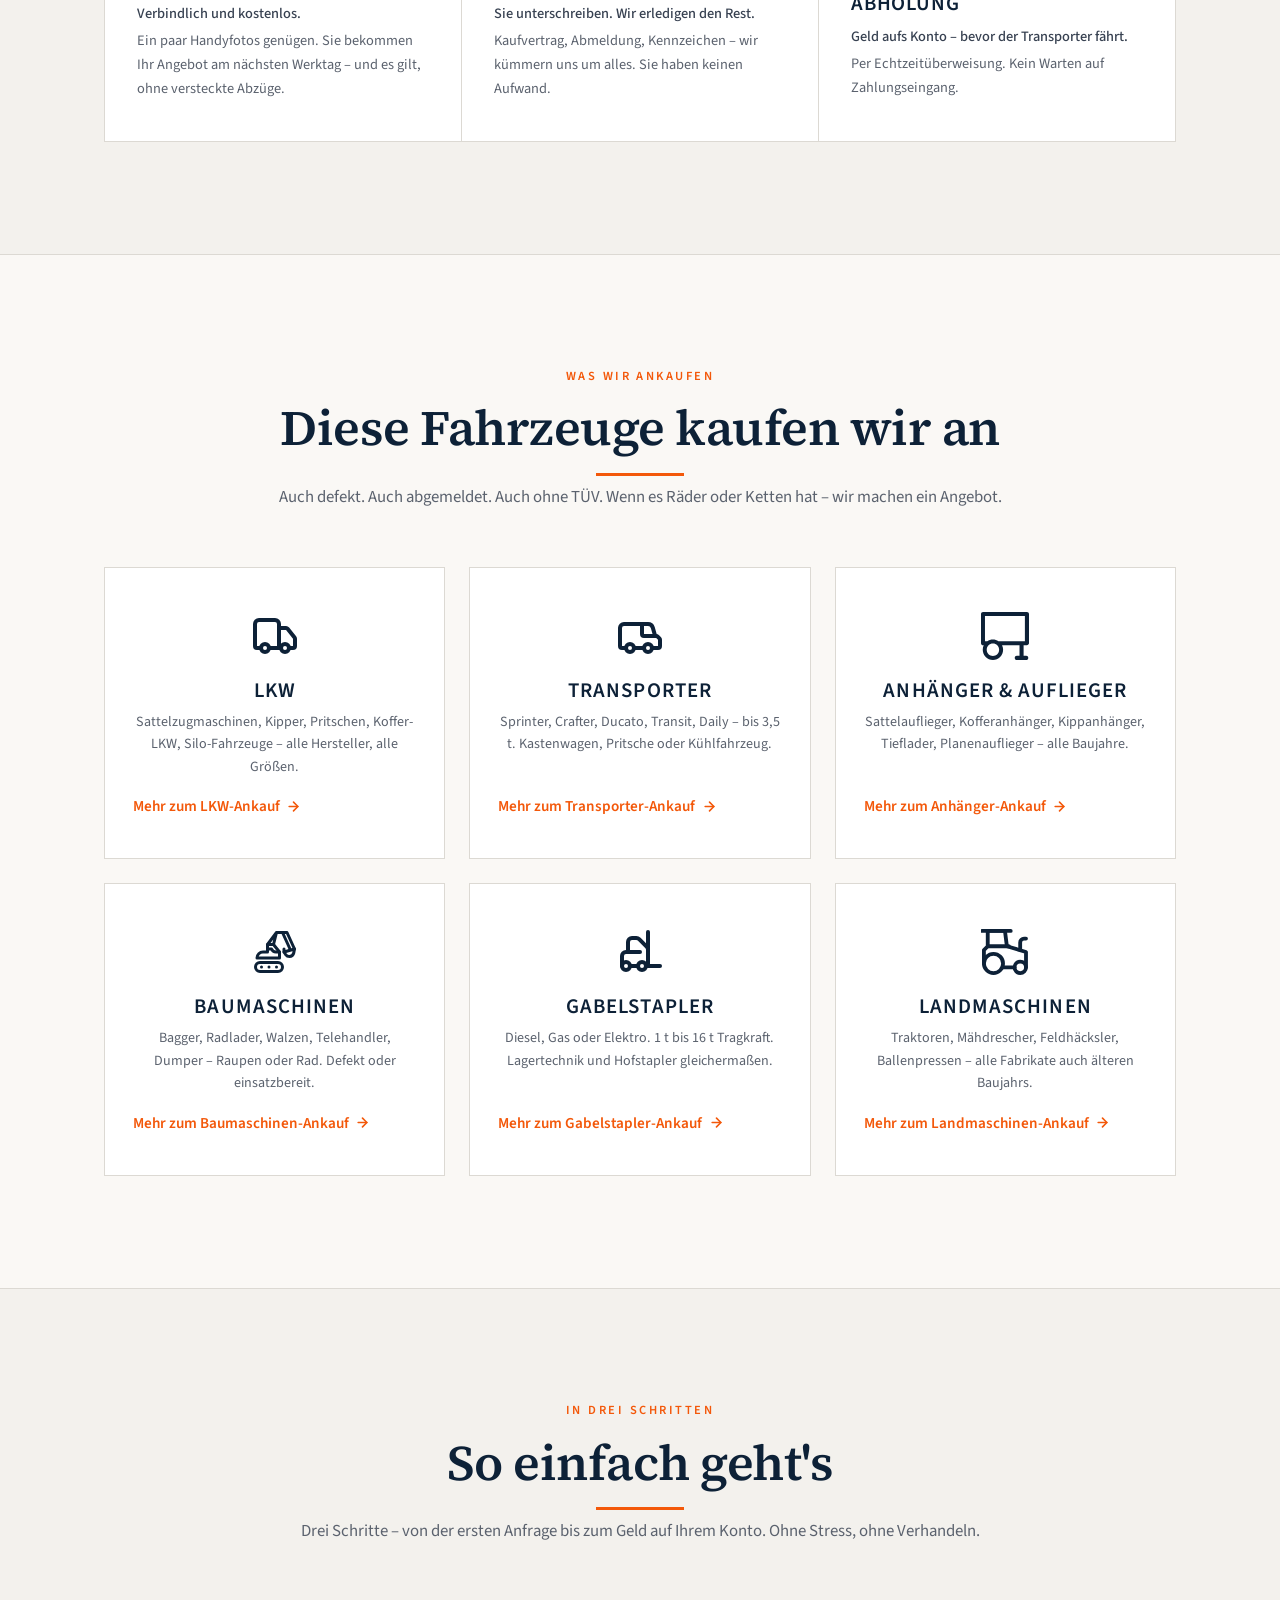
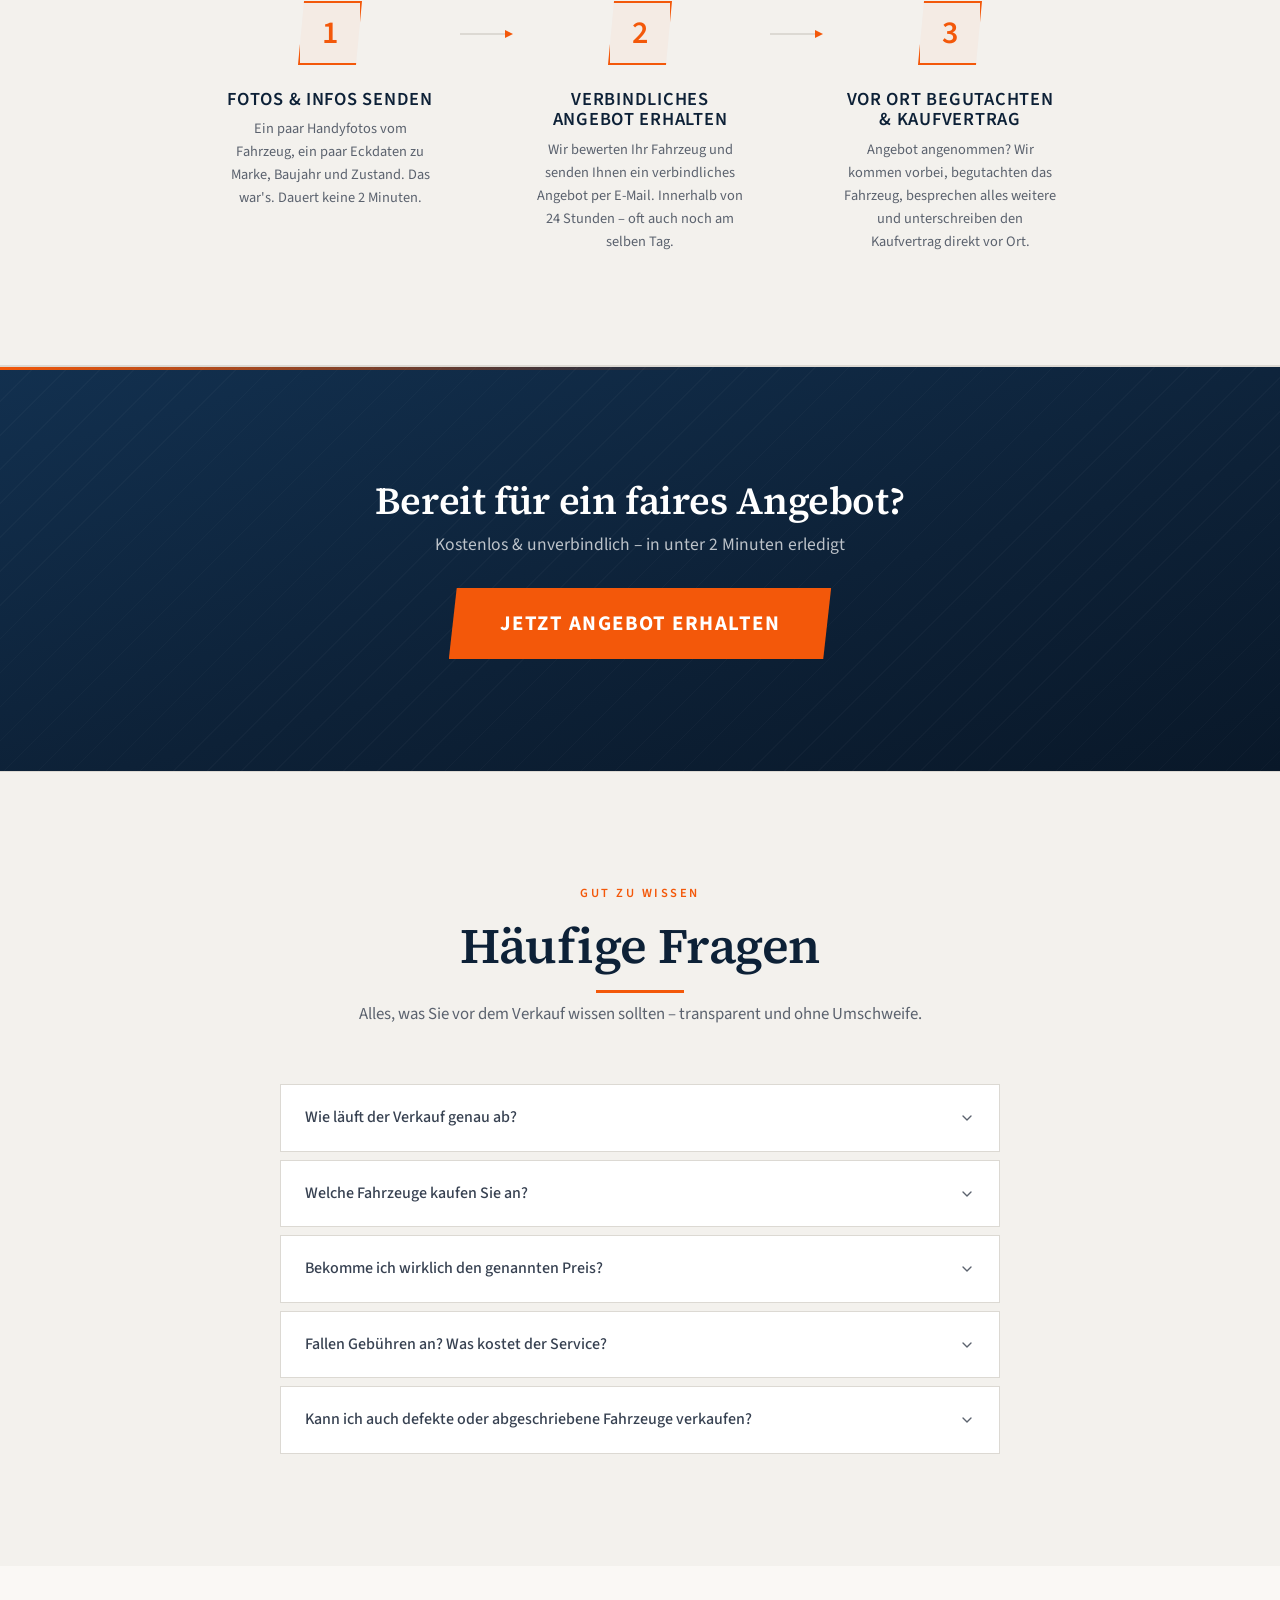
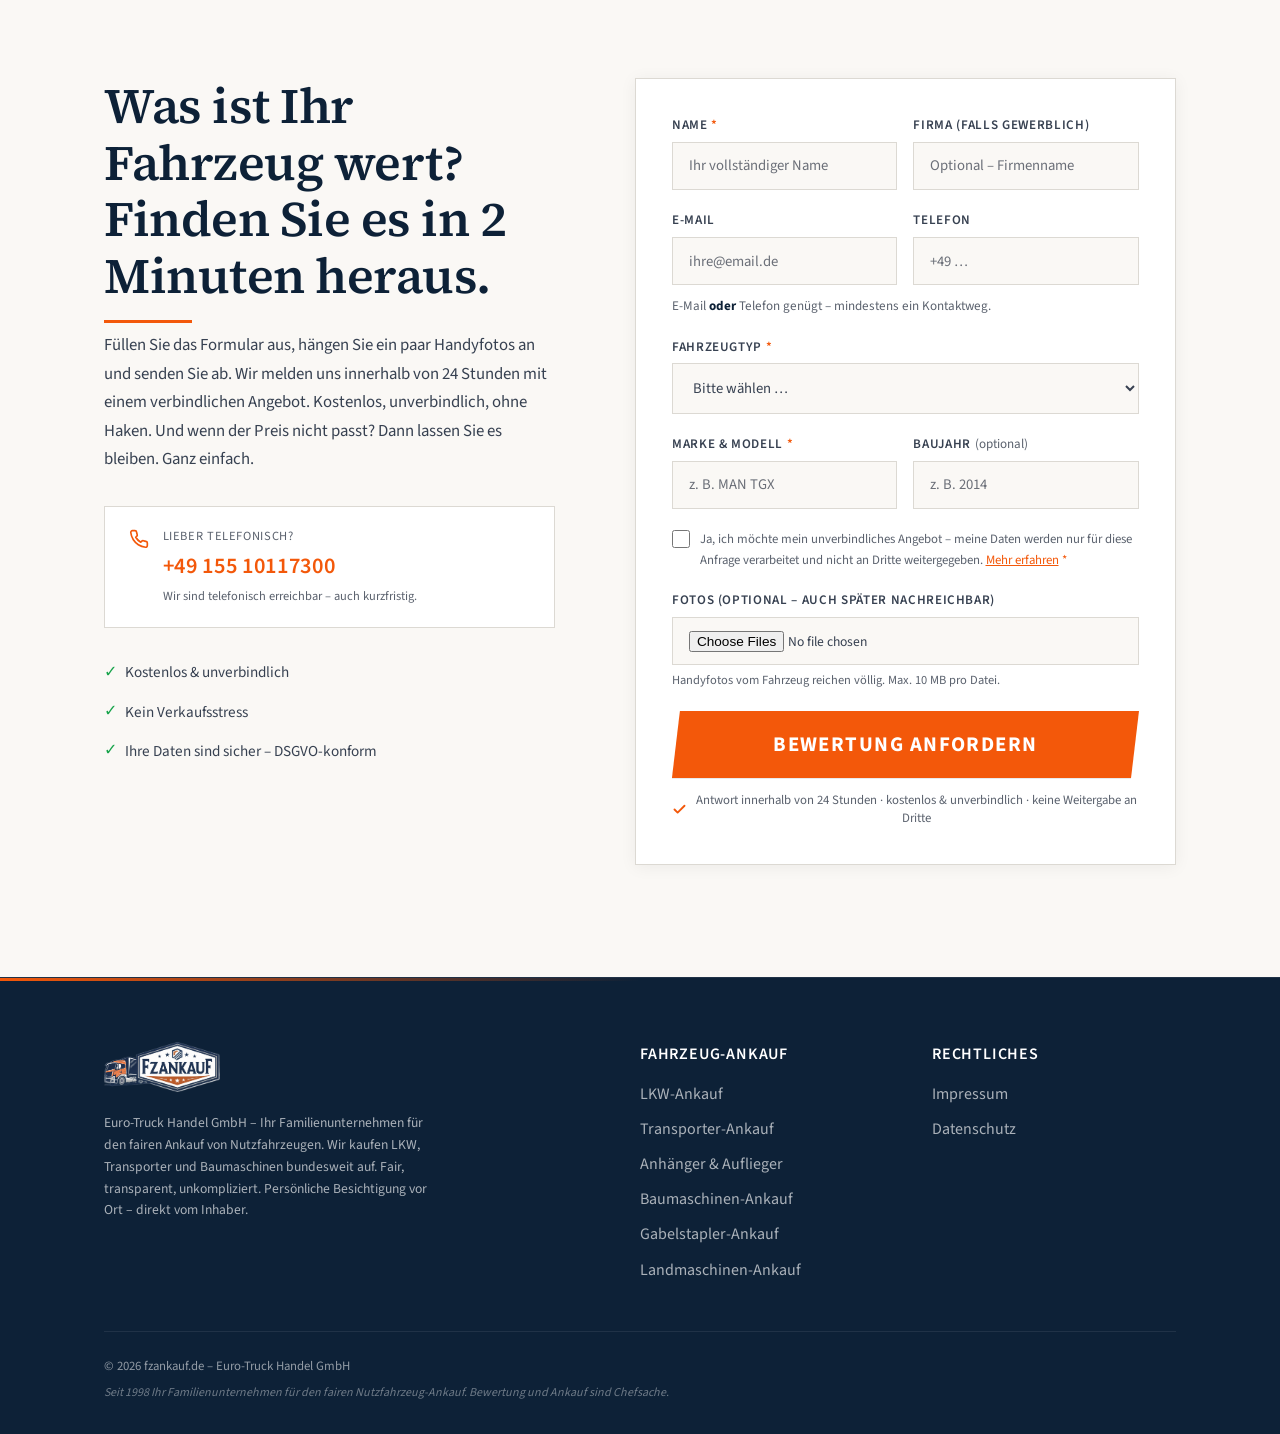
==== commit 766dfc80: "Typografie auf Source umgestellt, CTA mit Tiefe, Band verlinkt SCHRIFTEN Von den vier verwendeten Sc" ====
--- a/index.html
+++ b/index.html
@@ -165,18 +165,18 @@
           Auch defekt, abgeschrieben oder ohne T&Uuml;V &ndash; wir kaufen bundesweit an.
         </p>
         <div class="hero__features">
-          <span class="hero__feature"><svg viewBox="0 0 24 24" fill="none" stroke="currentColor" stroke-width="2.5" stroke-linecap="round" stroke-linejoin="round"><polyline points="20 6 9 17 4 12"/></svg> Besichtigung vor Ort</span>
-          <span class="hero__feature"><svg viewBox="0 0 24 24" fill="none" stroke="currentColor" stroke-width="2.5" stroke-linecap="round" stroke-linejoin="round"><polyline points="20 6 9 17 4 12"/></svg> Angebot in 24h</span>
-          <span class="hero__feature"><svg viewBox="0 0 24 24" fill="none" stroke="currentColor" stroke-width="2.5" stroke-linecap="round" stroke-linejoin="round"><polyline points="20 6 9 17 4 12"/></svg> Sofortzahlung</span>
+          <span class="hero__feature"><svg viewBox="0 0 24 24" fill="none" stroke="currentColor" stroke-width="2" stroke-linecap="round" stroke-linejoin="round"><path d="M20 10c0 4.993-5.539 10.193-7.399 11.799a1 1 0 0 1-1.202 0C9.539 20.193 4 14.993 4 10a8 8 0 0 1 16 0"/><circle cx="12" cy="10" r="3"/></svg> Besichtigung vor Ort</span>
+          <span class="hero__feature"><svg viewBox="0 0 24 24" fill="none" stroke="currentColor" stroke-width="2" stroke-linecap="round" stroke-linejoin="round"><circle cx="12" cy="12" r="9"/><path d="M12 7v5l3 3"/></svg> Angebot in 24h</span>
+          <span class="hero__feature"><svg viewBox="0 0 24 24" fill="none" stroke="currentColor" stroke-width="2" stroke-linecap="round" stroke-linejoin="round"><rect width="20" height="14" x="2" y="5" rx="2"/><line x1="2" x2="22" y1="10" y2="10"/></svg> Sofortzahlung</span>
         </div>
         <div class="hero__cta">
-          <a href="#kontakt" class="btn btn--primary btn--large">Fahrzeug jetzt bewerten lassen</a>
+          <a href="#kontakt" class="btn btn--primary btn--large">Jetzt Angebot erhalten</a>
           <span class="hero__cta-hint">Kostenlos &amp; unverbindlich – in unter 2 Minuten erledigt</span>
         </div>
         <div class="hero__trust">
-          <span><svg width="16" height="16" viewBox="0 0 24 24" fill="none" stroke="currentColor" stroke-width="2" stroke-linecap="round" stroke-linejoin="round"><circle cx="12" cy="12" r="10"/><path d="m9 12 2 2 4-4"/></svg> 25+ Jahre Erfahrung – der Inhaber kommt selbst</span>
-          <span><svg width="16" height="16" viewBox="0 0 24 24" fill="none" stroke="currentColor" stroke-width="2" stroke-linecap="round" stroke-linejoin="round"><circle cx="12" cy="12" r="10"/><path d="m9 12 2 2 4-4"/></svg> Familienunternehmen seit 1998</span>
-          <span><svg width="16" height="16" viewBox="0 0 24 24" fill="none" stroke="currentColor" stroke-width="2" stroke-linecap="round" stroke-linejoin="round"><circle cx="12" cy="12" r="10"/><path d="m9 12 2 2 4-4"/></svg> Über 1.000 Fahrzeuge angekauft</span>
+          <span><svg width="16" height="16" viewBox="0 0 24 24" fill="none" stroke="currentColor" stroke-width="2" stroke-linecap="round" stroke-linejoin="round"><path d="M19 21v-2a4 4 0 0 0-4-4H9a4 4 0 0 0-4 4v2"/><circle cx="12" cy="7" r="4"/></svg> 25+ Jahre Erfahrung – der Inhaber kommt selbst</span>
+          <span><svg width="16" height="16" viewBox="0 0 24 24" fill="none" stroke="currentColor" stroke-width="2" stroke-linecap="round" stroke-linejoin="round"><path d="M3 10.5 12 3l9 7.5"/><path d="M5 9.5V21h14V9.5"/><path d="M9 21v-6h6v6"/></svg> Familienunternehmen seit 1998</span>
+          <span><svg width="16" height="16" viewBox="0 0 24 24" fill="none" stroke="currentColor" stroke-width="2" stroke-linecap="round" stroke-linejoin="round"><polyline points="22 7 13.5 15.5 8.5 10.5 2 17"/><polyline points="16 7 22 7 22 13"/></svg> Über 1.000 Fahrzeuge angekauft</span>
         </div>
       </div>
     </div>
@@ -188,30 +188,30 @@
     <div class="container">
       <p class="fahrzeug-band__lead">Vom LKW bis zur Landmaschine&nbsp;&ndash; wir kaufen jede Art Nutzfahrzeug bundesweit an.</p>
       <div class="fahrzeug-band__row">
-        <figure class="fahrzeug-band__item">
+        <a class="fahrzeug-band__item" href="lkw-ankauf/" aria-label="LKW-Ankauf">
           <img src="assets/fahrzeuge-band/lkw-trim.webp" alt="LKW" width="359" height="360" loading="lazy">
-          <figcaption>LKW</figcaption>
-        </figure>
-        <figure class="fahrzeug-band__item">
+          <span class="fahrzeug-band__label">LKW</span>
+        </a>
+        <a class="fahrzeug-band__item" href="transporter-ankauf/" aria-label="Transporter-Ankauf">
           <img class="fahrzeug-band__img--flip fahrzeug-band__img--sm" src="assets/fahrzeuge-band/transporter-trim.webp" alt="Transporter" width="522" height="360" loading="lazy">
-          <figcaption>Transporter</figcaption>
-        </figure>
-        <figure class="fahrzeug-band__item">
+          <span class="fahrzeug-band__label">Transporter</span>
+        </a>
+        <a class="fahrzeug-band__item" href="anhaenger-ankauf/" aria-label="Anhänger- und Auflieger-Ankauf">
           <img src="assets/fahrzeuge-band/anhaenger-trim.webp" alt="Anhänger und Auflieger" width="347" height="360" loading="lazy">
-          <figcaption>Anhänger</figcaption>
-        </figure>
-        <figure class="fahrzeug-band__item">
+          <span class="fahrzeug-band__label">Anhänger</span>
+        </a>
+        <a class="fahrzeug-band__item" href="baumaschinen-ankauf/" aria-label="Baumaschinen-Ankauf">
           <img src="assets/fahrzeuge-band/bagger-trim.webp" alt="Baumaschine / Bagger" width="372" height="360" loading="lazy">
-          <figcaption>Baumaschinen</figcaption>
-        </figure>
-        <figure class="fahrzeug-band__item">
+          <span class="fahrzeug-band__label">Baumaschinen</span>
+        </a>
+        <a class="fahrzeug-band__item" href="gabelstapler-ankauf/" aria-label="Gabelstapler-Ankauf">
           <img src="assets/fahrzeuge-band/gabelstapler-trim.webp" alt="Gabelstapler" width="349" height="360" loading="lazy">
-          <figcaption>Gabelstapler</figcaption>
-        </figure>
-        <figure class="fahrzeug-band__item">
+          <span class="fahrzeug-band__label">Gabelstapler</span>
+        </a>
+        <a class="fahrzeug-band__item" href="landmaschinen-ankauf/" aria-label="Landmaschinen-Ankauf">
           <img class="fahrzeug-band__img--flip" src="assets/fahrzeuge-band/landmaschine-trim.webp" alt="Landmaschine / Traktor" width="407" height="360" loading="lazy">
-          <figcaption>Landmaschinen</figcaption>
-        </figure>
+          <span class="fahrzeug-band__label">Landmaschinen</span>
+        </a>
       </div>
     </div>
   </section>
@@ -411,7 +411,7 @@
       <div class="mid-cta__inner">
         <h2 class="mid-cta__title">Bereit für ein faires Angebot?</h2>
         <p class="mid-cta__text">Kostenlos &amp; unverbindlich – in unter 2 Minuten erledigt</p>
-        <a href="#kontakt" class="btn btn--primary btn--large">Fahrzeug jetzt bewerten lassen</a>
+        <a href="#kontakt" class="btn btn--primary btn--large">Jetzt Angebot erhalten</a>
       </div>
     </div>
   </div>
@@ -554,7 +554,7 @@
             <input type="file" id="fotos" name="fotos" accept="image/*" multiple>
             <small>Handyfotos vom Fahrzeug reichen völlig. Max. 10 MB pro Datei.</small>
           </div>
-          <button type="submit" class="btn btn--primary btn--large btn--full">Kostenlose Bewertung erhalten</button>
+          <button type="submit" class="btn btn--primary btn--large btn--full">Bewertung anfordern</button>
           <p class="form__reassure"><svg viewBox="0 0 24 24" fill="none" stroke="currentColor" stroke-width="3" stroke-linecap="round" stroke-linejoin="round"><polyline points="20 6 9 17 4 12"/></svg> Antwort innerhalb von 24 Stunden · kostenlos &amp; unverbindlich · keine Weitergabe an Dritte</p>
         </form>
       </div>
--- a/assets/fonts/fonts.css
+++ b/assets/fonts/fonts.css
@@ -1,17 +1,75 @@
-/* Lora (selbst gehostet, Variable 400-700) - laedt immer, unabhaengig vom Cookie-Consent */
+/* Source – Superfamily von Adobe, selbst gehostet (kein Google-CDN, DSGVO).
+   Source Sans 3 = Fließtext UND Versalien (Source hat keinen Condensed-Schnitt),
+   Source Serif 4 = Überschriften, Source Code Pro = Hinweiszeile. */
+
+/* Source Sans 3 – Fließtext und Versalien */
 @font-face {
-  font-family: 'Lora';
+  font-family: 'Source Sans 3';
   font-style: normal;
-  font-weight: 400 700;
+  font-weight: 400 600;
   font-display: swap;
-  src: url(lora-latin.woff2) format('woff2');
+  src: url(source-sans-latin-ext.woff2) format('woff2');
+  unicode-range: U+0100-02BA, U+02BD-02C5, U+02C7-02CC, U+02CE-02D7, U+02DD-02FF, U+0304, U+0308, U+0329, U+1D00-1DBF, U+1E00-1E9F, U+1EF2-1EFF, U+2020, U+20A0-20AB, U+20AD-20C0, U+2113, U+2C60-2C7F, U+A720-A7FF;
+}
+@font-face {
+  font-family: 'Source Sans 3';
+  font-style: normal;
+  font-weight: 400 600;
+  font-display: swap;
+  src: url(source-sans-latin.woff2) format('woff2');
   unicode-range: U+0000-00FF, U+0131, U+0152-0153, U+02BB-02BC, U+02C6, U+02DA, U+02DC, U+0304, U+0308, U+0329, U+2000-206F, U+20AC, U+2122, U+2191, U+2193, U+2212, U+2215, U+FEFF, U+FFFD;
 }
+
+/* Source Serif 4 – Überschriften */
 @font-face {
-  font-family: 'Lora';
+  font-family: 'Source Serif 4';
   font-style: normal;
-  font-weight: 400 700;
+  font-weight: 600;
   font-display: swap;
-  src: url(lora-latin-ext.woff2) format('woff2');
+  src: url(source-serif-600-latin-ext.woff2) format('woff2');
   unicode-range: U+0100-02BA, U+02BD-02C5, U+02C7-02CC, U+02CE-02D7, U+02DD-02FF, U+0304, U+0308, U+0329, U+1D00-1DBF, U+1E00-1E9F, U+1EF2-1EFF, U+2020, U+20A0-20AB, U+20AD-20C0, U+2113, U+2C60-2C7F, U+A720-A7FF;
 }
+@font-face {
+  font-family: 'Source Serif 4';
+  font-style: normal;
+  font-weight: 600;
+  font-display: swap;
+  src: url(source-serif-600-latin.woff2) format('woff2');
+  unicode-range: U+0000-00FF, U+0131, U+0152-0153, U+02BB-02BC, U+02C6, U+02DA, U+02DC, U+0304, U+0308, U+0329, U+2000-206F, U+20AC, U+2122, U+2191, U+2193, U+2212, U+2215, U+FEFF, U+FFFD;
+}
+
+/* Source Code Pro – Hinweiszeile */
+@font-face {
+  font-family: 'Source Code Pro';
+  font-style: normal;
+  font-weight: 400;
+  font-display: swap;
+  src: url(source-mono-400-latin-ext.woff2) format('woff2');
+  unicode-range: U+0100-02BA, U+02BD-02C5, U+02C7-02CC, U+02CE-02D7, U+02DD-02FF, U+0304, U+0308, U+0329, U+1D00-1DBF, U+1E00-1E9F, U+1EF2-1EFF, U+2020, U+20A0-20AB, U+20AD-20C0, U+2113, U+2C60-2C7F, U+A720-A7FF;
+}
+@font-face {
+  font-family: 'Source Code Pro';
+  font-style: normal;
+  font-weight: 400;
+  font-display: swap;
+  src: url(source-mono-400-latin.woff2) format('woff2');
+  unicode-range: U+0000-00FF, U+0131, U+0152-0153, U+02BB-02BC, U+02C6, U+02DA, U+02DC, U+0304, U+0308, U+0329, U+2000-206F, U+20AC, U+2122, U+2191, U+2193, U+2212, U+2215, U+FEFF, U+FFFD;
+}
+
+/* Source Sans 3 700 – nur fuer den Haupt-CTA */
+@font-face {
+  font-family: 'Source Sans 3';
+  font-style: normal;
+  font-weight: 700;
+  font-display: swap;
+  src: url(source-sans-700-latin-ext.woff2) format('woff2');
+  unicode-range: U+0100-02BA, U+02BD-02C5, U+02C7-02CC, U+02CE-02D7, U+02DD-02FF, U+0304, U+0308, U+0329, U+1D00-1DBF, U+1E00-1E9F, U+1EF2-1EFF, U+2020, U+20A0-20AB, U+20AD-20C0, U+2113, U+2C60-2C7F, U+A720-A7FF;
+}
+@font-face {
+  font-family: 'Source Sans 3';
+  font-style: normal;
+  font-weight: 700;
+  font-display: swap;
+  src: url(source-sans-700-latin.woff2) format('woff2');
+  unicode-range: U+0000-00FF, U+0131, U+0152-0153, U+02BB-02BC, U+02C6, U+02DA, U+02DC, U+0304, U+0308, U+0329, U+2000-206F, U+20AC, U+2122, U+2191, U+2193, U+2212, U+2215, U+FEFF, U+FFFD;
+}
--- a/style.css
+++ b/style.css
@@ -1,7 +1,9 @@
 /* ============================================================
-   LKW EXPRESS 24 – Industrial Heritage Design System
+   fzankauf.de – Industrial Heritage Design System
    Ästhetik: Hell, Marineblau, Orange-Akzent, Technische Präzision
-   Fonts: Bebas Neue (Display) + IBM Plex Sans (Body)
+   Fonts: Source als Superfamily (Adobe) – Source Serif 4 (Überschriften),
+          Source Sans 3 (Fließtext und Versalien), Source Code Pro (Hinweis).
+          Alle Schnitte selbst gehostet in assets/fonts/.
    ============================================================ */
 
 /* ---------- Custom Properties ---------- */
@@ -35,11 +37,13 @@
   --white: #ffffff;            /* Echtes Weiß */
   --green: #16a34a;            /* Trust-Akzent */
 
-  /* Typography */
-  --font-display: 'Bebas Neue', 'Arial Narrow', 'Franklin Gothic Medium', 'Impact', sans-serif;
-  --font-heading: 'Lora', Georgia, 'Times New Roman', serif;
-  --font-body: 'IBM Plex Sans', 'Segoe UI', system-ui, -apple-system, sans-serif;
-  --font-mono: 'IBM Plex Mono', 'Cascadia Code', 'Fira Code', monospace;
+  /* Typography — Source als Superfamily (Adobe), alle Schnitte selbst gehostet.
+     Source hat keinen Condensed-Schnitt: die Versalien laufen daher im
+     normalbreiten Sans, nur mit hoeherem Gewicht und etwas Laufweite. */
+  --font-display: 'Source Sans 3', 'Segoe UI', system-ui, sans-serif;
+  --font-heading: 'Source Serif 4', Georgia, 'Times New Roman', serif;
+  --font-body: 'Source Sans 3', 'Segoe UI', system-ui, -apple-system, sans-serif;
+  --font-mono: 'Source Code Pro', 'Cascadia Code', 'Fira Code', monospace;
 
   /* Spacing */
   --section-gap: clamp(4rem, 10vw, 7rem);
@@ -91,6 +95,19 @@
   padding: 0 1.5rem;
 }
 
+/* ---------- Tastatur-Fokus ----------
+   Grundregel fuer alles Anklickbare. Steht bewusst frueh im Blatt, damit
+   Sonderfaelle sie ueberschreiben koennen: der Haupt-CTA traegt wegen seines
+   clip-path einen innen liegenden Ring, die Formularfelder haben ihre eigene
+   Fokus-Behandlung. :focus-visible statt :focus, damit Mausklicks keinen
+   Ring hinterlassen. */
+a:focus-visible,
+button:focus-visible {
+  outline: 2px solid var(--safety);
+  outline-offset: 3px;
+  border-radius: var(--radius-sm);
+}
+
 /* ---------- Typography ---------- */
 h1, h2, .section-title, .hero__title {
   font-family: var(--font-heading);
@@ -104,7 +121,7 @@
 /* Kachel-/Karten-Titel zurück auf die ursprüngliche Display-Schrift */
 h3, h4 {
   font-family: var(--font-display);
-  font-weight: 400;
+  font-weight: 600;
   letter-spacing: 0.03em;
   line-height: 1.1;
   text-transform: uppercase;
@@ -179,34 +196,78 @@
   justify-content: center;
   gap: 0.5rem;
   font-family: var(--font-display);
-  font-weight: 400;
+  font-weight: 600;
   text-decoration: none;
   text-transform: uppercase;
   letter-spacing: 0.06em;
   cursor: pointer;
-  transition: all 0.2s var(--ease-out);
+  /* Bewusst nur die Eigenschaften, die animieren sollen. Frueher `all`:
+     das interpolierte auch font-weight und liess den Button auf 400 haengen,
+     obwohl die Regel 600 vorgibt. */
+  transition: background 0.2s var(--ease-out), color 0.2s var(--ease-out),
+              border-color 0.2s var(--ease-out), transform 0.2s var(--ease-out),
+              box-shadow 0.2s var(--ease-out);
   border: none;
   position: relative;
   overflow: hidden;
 }
 
+/* Der Haupt-CTA ist ein gestanztes Blechschild, kein Rechteck mit Farbe.
+   Wichtig: clip-path beschneidet auch den box-shadow — der frueher gesetzte
+   Hover-Schatten war deshalb nie sichtbar. Tiefe kommt hier ueber
+   filter: drop-shadow(), das der geschnittenen Silhouette folgt.
+   Erster Schatten ohne Weichzeichnung = Materialstaerke (die Kante des
+   Blechs), zweiter mit Streuung = Schattenwurf auf dem Papier. */
 .btn--primary {
   background: var(--safety);
   color: var(--white);
   padding: 0.9rem 2.2rem;
   font-size: 1.05rem;
+  /* Kraeftiger als die uebrigen Versalien-Elemente (600): der Haupt-CTA ist
+     das lauteste Element der Seite und darf das auch im Strich zeigen. */
+  font-weight: 700;
+  letter-spacing: 0.07em;
   clip-path: polygon(8px 0, 100% 0, calc(100% - 8px) 100%, 0 100%);
+  filter:
+    drop-shadow(0 2px 0 rgba(13, 33, 55, 0.30))
+    drop-shadow(0 5px 12px rgba(13, 33, 55, 0.16));
+  transition: filter 0.2s var(--ease-out), background 0.2s var(--ease-out),
+              transform 0.2s var(--ease-out);
 }
 .btn--primary:hover {
   background: var(--safety-dark);
   color: var(--white);
-  transform: translateY(-1px);
-  box-shadow: 0 8px 30px rgba(243, 88, 10, 0.25);
+  /* Hebt ab: Materialstaerke waechst, der Wurf wird weiter und weicher. */
+  transform: translateY(-2px);
+  filter:
+    drop-shadow(0 4px 0 rgba(13, 33, 55, 0.34))
+    drop-shadow(0 12px 22px rgba(13, 33, 55, 0.24));
+}
+/* Tastatur-Fokus: ein aussen liegendes outline wuerde vom clip-path
+   weggeschnitten, genau wie der box-shadow. Der Ring liegt deshalb innen —
+   eine eingestanzte Keyline, passend zum Blechschild-Motiv. */
+.btn--primary:focus-visible {
+  outline: none;
+  box-shadow:
+    inset 0 0 0 2px var(--white),
+    inset 0 0 0 4px var(--safety-dark);
 }
 
 .btn--large {
   padding: 1.2rem 3.2rem;
   font-size: 1.3rem;
+}
+/* Auf kleinen Geraeten ist 1.3rem zu gross fuer die verfuegbare Breite:
+   im Formular (239px) braucht der Text sonst mehr Platz als der Button hat
+   und bricht auf zwei Zeilen. */
+@media (max-width: 480px) {
+  .btn--large {
+    padding: 1.05rem 1.6rem;
+    font-size: 1rem;
+    /* Bei kleiner Schrift kostet weite Laufweite spuerbar Breite, ohne
+       optisch viel beizutragen — knapper gesetzt bleibt es einzeilig. */
+    letter-spacing: 0.04em;
+  }
 }
 
 .btn--small {
@@ -224,6 +285,12 @@
 .btn--full {
   width: 100%;
   text-align: center;
+  /* Die Breite kommt vom Container — die 3.2rem Seitenpolsterung aus
+     .btn--large sind hier nur noch Platzfresser. Im schmalen Formular
+     blieben davon 136px von 239px fuer den Text uebrig. 0.75rem reicht
+     auch bei 360px Geraetebreite noch fuer eine Zeile. */
+  padding-left: 0.75rem;
+  padding-right: 0.75rem;
 }
 
 /* ---------- NAVIGATION ---------- */
@@ -257,7 +324,7 @@
   gap: 0.55rem;
   font-family: var(--font-display);
   font-size: 1.6rem;
-  font-weight: 400;
+  font-weight: 600;
   text-decoration: none;
   color: var(--heading);
   letter-spacing: 0.03em;
@@ -277,6 +344,7 @@
   align-items: center;
   gap: 0.4rem;
   font-family: var(--font-display);
+  font-weight: 600;
   font-size: 1.05rem;
   letter-spacing: 0.03em;
   color: var(--safety);
@@ -447,19 +515,22 @@
 .hero__feature {
   display: flex;
   align-items: center;
-  gap: 0.5rem;
-  font-size: 0.85rem;
-  font-weight: 600;
+  gap: 0.55rem;
+  /* Headline-Schrift wie H1/H2: die Chips sind Aussagen, keine Beschriftungen */
+  font-family: var(--font-heading);
+  font-size: 0.95rem;
+  font-weight: 600;
+  letter-spacing: -0.005em;
   color: var(--heading);
   background: rgba(243, 88, 10, 0.06);
   padding: 0.45rem 1rem;
   border-left: 3px solid var(--safety);
-  font-family: var(--font-body);
 }
 
 .hero__feature svg {
-  width: 14px;
-  height: 14px;
+  /* Etwas groesser als das fruehere Haekchen: die Motive tragen mehr Detail */
+  width: 17px;
+  height: 17px;
   color: var(--safety);
   flex-shrink: 0;
 }
@@ -546,11 +617,15 @@
   gap: 2rem;
   flex-wrap: wrap;
   justify-content: center;
-  font-size: 0.85rem;
-  color: var(--body-muted);
-  font-weight: 500;
-  font-family: var(--font-body);
-  letter-spacing: 0.03em;
+  /* Headline-Schrift wie die Chips daruber: beides sind Aussagen.
+     Bewusst kraeftiger gesetzt als frueher (war 0.9rem/500 in Gedaempft-Grau):
+     das sind die Belege, die den Familienbetrieb von einem Portal
+     unterscheiden - sie duerfen gelesen werden. */
+  font-family: var(--font-heading);
+  font-size: 0.95rem;
+  color: var(--heading);
+  font-weight: 600;
+  letter-spacing: 0;
 }
 .hero__trust span {
   display: flex;
@@ -558,6 +633,9 @@
   gap: 0.4rem;
 }
 .hero__trust span svg {
+  /* Ueberschreibt das width/height-Attribut im Markup (16px) */
+  width: 18px;
+  height: 18px;
   flex-shrink: 0;
   color: var(--success);
 }
@@ -613,7 +691,7 @@
   font-family: var(--font-display);
   font-size: 1.1rem;
   letter-spacing: 0.03em;
-  font-weight: 400;
+  font-weight: 600;
   margin-bottom: 0.15rem;
 }
 
@@ -736,7 +814,7 @@
   letter-spacing: 0.04em;
   margin-bottom: 0.35rem;
   color: var(--heading);
-  font-weight: 400;
+  font-weight: 600;
 }
 
 .problem__card p {
@@ -976,7 +1054,7 @@
   height: 64px;
   font-family: var(--font-display);
   font-size: 2rem;
-  font-weight: 400;
+  font-weight: 600;
   color: var(--safety);
   margin-bottom: 1.5rem;
   position: relative;
@@ -1085,6 +1163,7 @@
   text-transform: uppercase;
   letter-spacing: 0.05em;
   font-family: var(--font-display);
+  font-weight: 600;
 }
 
 .form__group .required {
@@ -1231,7 +1310,7 @@
   display: block;
   font-family: var(--font-display);
   font-size: 1.4rem;
-  font-weight: 400;
+  font-weight: 600;
   color: var(--safety);
   text-decoration: none;
   letter-spacing: 0.03em;
@@ -1383,7 +1462,7 @@
 .footer__links strong {
   color: var(--white);
   font-family: var(--font-display);
-  font-weight: 400;
+  font-weight: 600;
   font-size: 1rem;
   letter-spacing: 0.05em;
   margin-bottom: 0.3rem;
@@ -1458,9 +1537,14 @@
 .btn:active {
   transform: scale(0.97);
 }
+/* Gedrueckt: die Materialstaerke faellt auf null, das Schild sitzt auf.
+   Erst dadurch fuehlt sich der Knopf wie ein Bauteil an und nicht wie eine
+   Flaeche, die kurz kleiner wird. */
 .btn--primary:active {
-  transform: translateY(0) scale(0.97);
-  box-shadow: 0 2px 12px rgba(243, 88, 10, 0.20);
+  transform: translateY(2px) scale(0.99);
+  filter:
+    drop-shadow(0 0 0 rgba(13, 33, 55, 0.30))
+    drop-shadow(0 2px 5px rgba(13, 33, 55, 0.22));
 }
 /* Spec-Listen-Zeile: dezenter Hover, passend zu den Karten */
 .aufbau-item {
@@ -1631,6 +1715,7 @@
   .nav__links a {
     font-size: 1.3rem;
     font-family: var(--font-display);
+    font-weight: 600;
     text-transform: uppercase;
     letter-spacing: 0.06em;
     color: var(--white);
@@ -1765,6 +1850,7 @@
     gap: 0.4rem;
     padding: 0.85rem 0.5rem;
     font-family: var(--font-display);
+    font-weight: 600;
     font-size: 1rem;
     letter-spacing: 0.04em;
     text-transform: uppercase;
@@ -2022,6 +2108,7 @@
     color: var(--white);
     font-size: 1.3rem;
     font-family: var(--font-display);
+    font-weight: 600;
     text-transform: uppercase;
     letter-spacing: 0.06em;
     justify-content: center;
@@ -2118,20 +2205,94 @@
 .fahrzeug-band__item img.fahrzeug-band__img--sm {
   height: clamp(52px, 7.4vw, 86px); /* Transporter ist am breitesten -> etwas kleiner */
 }
+/* Das Band ist jetzt Navigation: jede Kachel fuehrt auf ihre Kategorie-Seite. */
+a.fahrzeug-band__item {
+  text-decoration: none;
+  color: inherit;
+  border-radius: var(--radius);
+}
+a.fahrzeug-band__item:focus-visible {
+  outline: 2px solid var(--safety);
+  outline-offset: 4px;
+}
+/* Muss die Reveal-Regel weiter unten ueberbieten: die traegt (0,4,1) und
+   steht spaeter im Blatt. Mit .reveal--visible im Selektor kommt der Hover
+   auf (0,5,1) und gewinnt unabhaengig von der Reihenfolge. */
+.js .fahrzeug-band.reveal--visible .fahrzeug-band__item:hover img,
 .fahrzeug-band__item:hover img {
   transform: translateY(-4px);
 }
+.js .fahrzeug-band.reveal--visible .fahrzeug-band__item:hover .fahrzeug-band__img--flip,
 .fahrzeug-band__item:hover .fahrzeug-band__img--flip {
   transform: scaleX(-1) translateY(-4px);
 }
-.fahrzeug-band__item figcaption {
+.fahrzeug-band__item:hover .fahrzeug-band__label {
+  color: var(--safety);
+}
+.fahrzeug-band__item .fahrzeug-band__label,
+.fahrzeug-band__label {
   margin-top: 0.7rem;
   font-family: var(--font-display);
+  font-weight: 600;
   text-transform: uppercase;
   letter-spacing: 0.05em;
   font-size: 0.9rem;
   color: var(--heading);
 }
+/* ---------- Auftritt: die Positionen werden aufs Papier gestempelt ----------
+   Kein Ein-/Aufblenden wie beim Rest der Seite: jede Silhouette kommt etwas
+   zu gross und unscharf herein und faellt scharf auf ihren Platz — wie ein
+   Stempel, der aufsetzt. Von links nach rechts, so wie man eine Liste
+   abarbeitet. Gesamtdauer unter 700ms, laeuft genau einmal.
+   Ohne JS bleibt alles sichtbar; die .js-Klasse blendet erst aus. */
+.js .fahrzeug-band .fahrzeug-band__item img {
+  opacity: 0;
+  transform: scale(1.09);
+  filter: blur(3px);
+}
+.js .fahrzeug-band .fahrzeug-band__item .fahrzeug-band__img--flip {
+  transform: scaleX(-1) scale(1.09);
+}
+.js .fahrzeug-band.reveal--visible .fahrzeug-band__item img {
+  opacity: 1;
+  transform: scale(1);
+  filter: blur(0);
+  transition: opacity 0.34s var(--ease-out), transform 0.34s var(--ease-out),
+              filter 0.34s var(--ease-out);
+}
+.js .fahrzeug-band.reveal--visible .fahrzeug-band__item .fahrzeug-band__img--flip {
+  transform: scaleX(-1) scale(1);
+}
+.js .fahrzeug-band .fahrzeug-band__item .fahrzeug-band__label { opacity: 0; }
+.js .fahrzeug-band.reveal--visible .fahrzeug-band__item .fahrzeug-band__label {
+  opacity: 1;
+  transition: opacity 0.3s var(--ease-out);
+}
+
+/* Der Versatz laeuft die Reihe entlang; die Beschriftung folgt ihrem
+   Stempel um 90ms, damit erst das Bild sitzt und dann das Wort. */
+.js .fahrzeug-band.reveal--visible .fahrzeug-band__item:nth-child(1) img { transition-delay: 0ms; }
+.js .fahrzeug-band.reveal--visible .fahrzeug-band__item:nth-child(2) img { transition-delay: 65ms; }
+.js .fahrzeug-band.reveal--visible .fahrzeug-band__item:nth-child(3) img { transition-delay: 130ms; }
+.js .fahrzeug-band.reveal--visible .fahrzeug-band__item:nth-child(4) img { transition-delay: 195ms; }
+.js .fahrzeug-band.reveal--visible .fahrzeug-band__item:nth-child(5) img { transition-delay: 260ms; }
+.js .fahrzeug-band.reveal--visible .fahrzeug-band__item:nth-child(6) img { transition-delay: 325ms; }
+.js .fahrzeug-band.reveal--visible .fahrzeug-band__item:nth-child(1) .fahrzeug-band__label { transition-delay: 90ms; }
+.js .fahrzeug-band.reveal--visible .fahrzeug-band__item:nth-child(2) .fahrzeug-band__label { transition-delay: 155ms; }
+.js .fahrzeug-band.reveal--visible .fahrzeug-band__item:nth-child(3) .fahrzeug-band__label { transition-delay: 220ms; }
+.js .fahrzeug-band.reveal--visible .fahrzeug-band__item:nth-child(4) .fahrzeug-band__label { transition-delay: 285ms; }
+.js .fahrzeug-band.reveal--visible .fahrzeug-band__item:nth-child(5) .fahrzeug-band__label { transition-delay: 350ms; }
+.js .fahrzeug-band.reveal--visible .fahrzeug-band__item:nth-child(6) .fahrzeug-band__label { transition-delay: 415ms; }
+
 @media (prefers-reduced-motion: reduce) {
   .fahrzeug-band__item img { transition: none; }
-}
+  .js .fahrzeug-band .fahrzeug-band__item img,
+  .js .fahrzeug-band .fahrzeug-band__item .fahrzeug-band__label {
+    opacity: 1;
+    filter: none;
+    transform: none;
+  }
+  .js .fahrzeug-band .fahrzeug-band__item .fahrzeug-band__img--flip {
+    transform: scaleX(-1);
+  }
+}
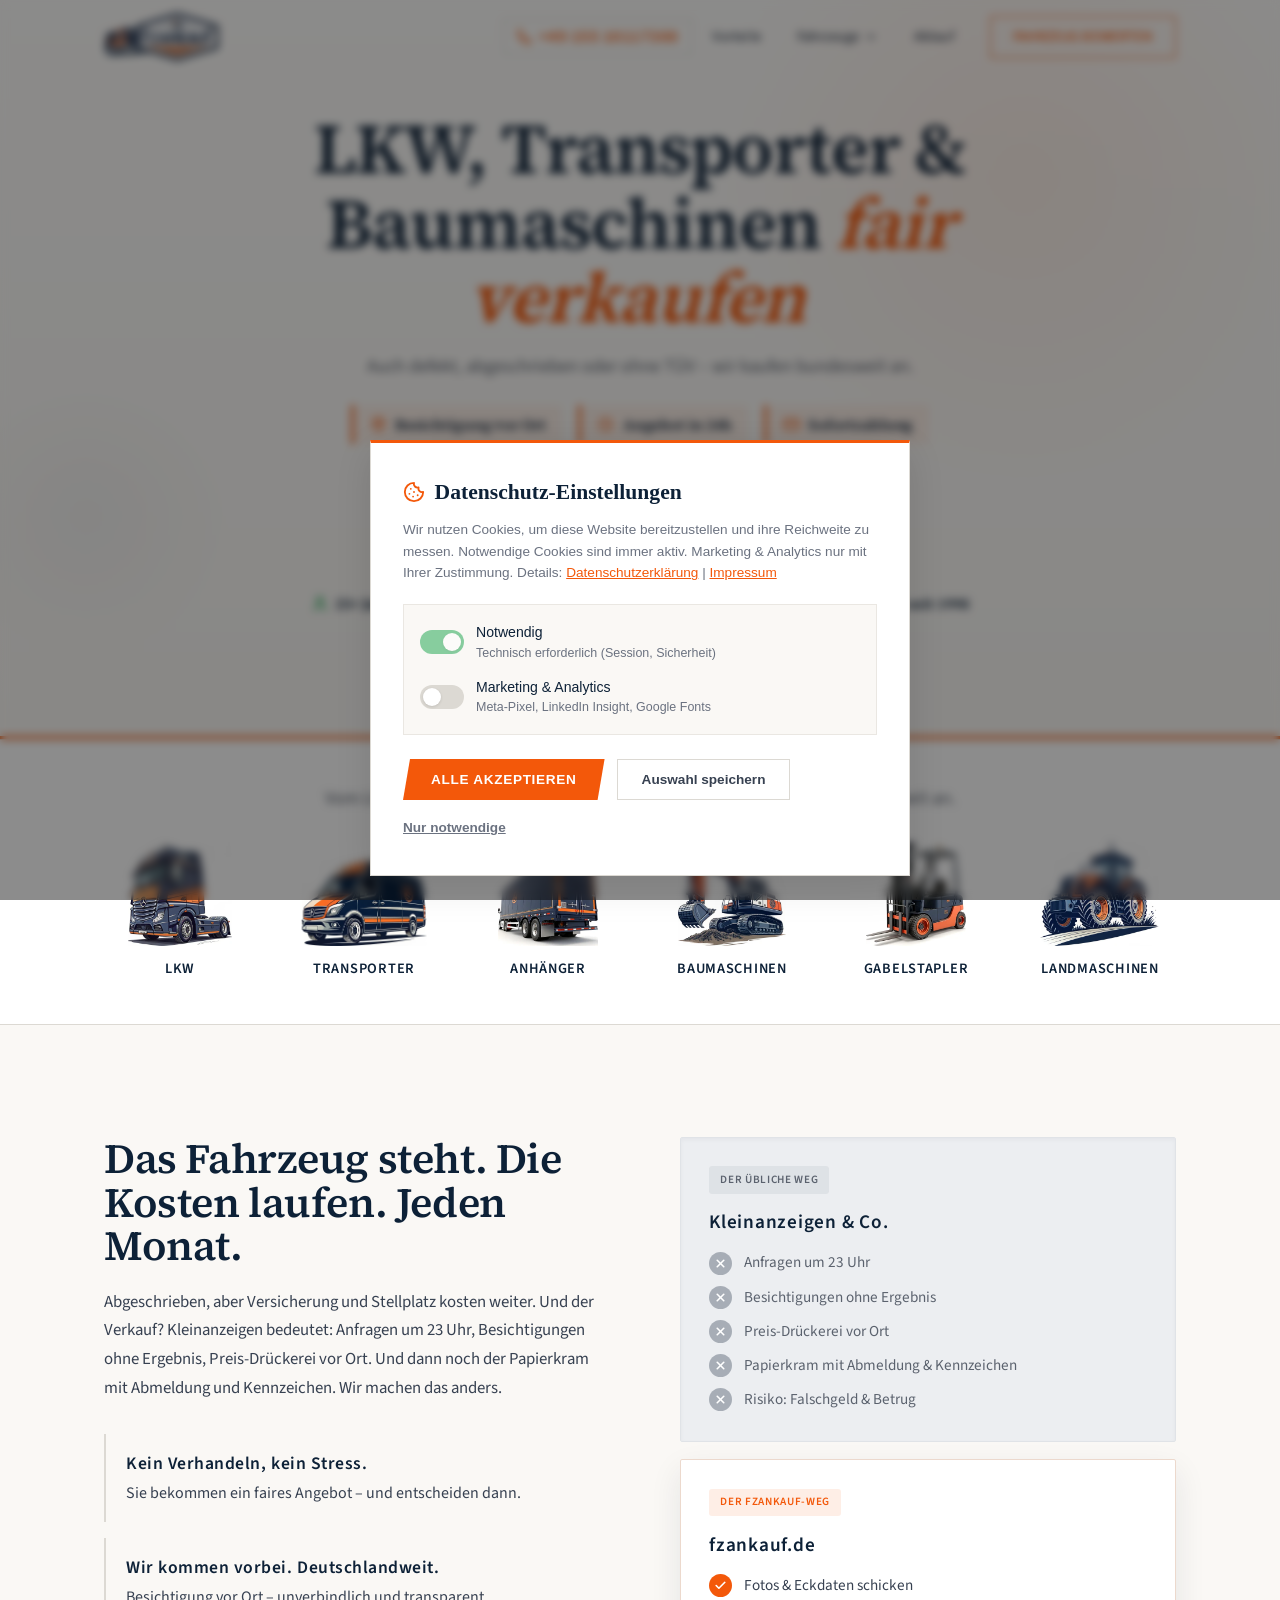
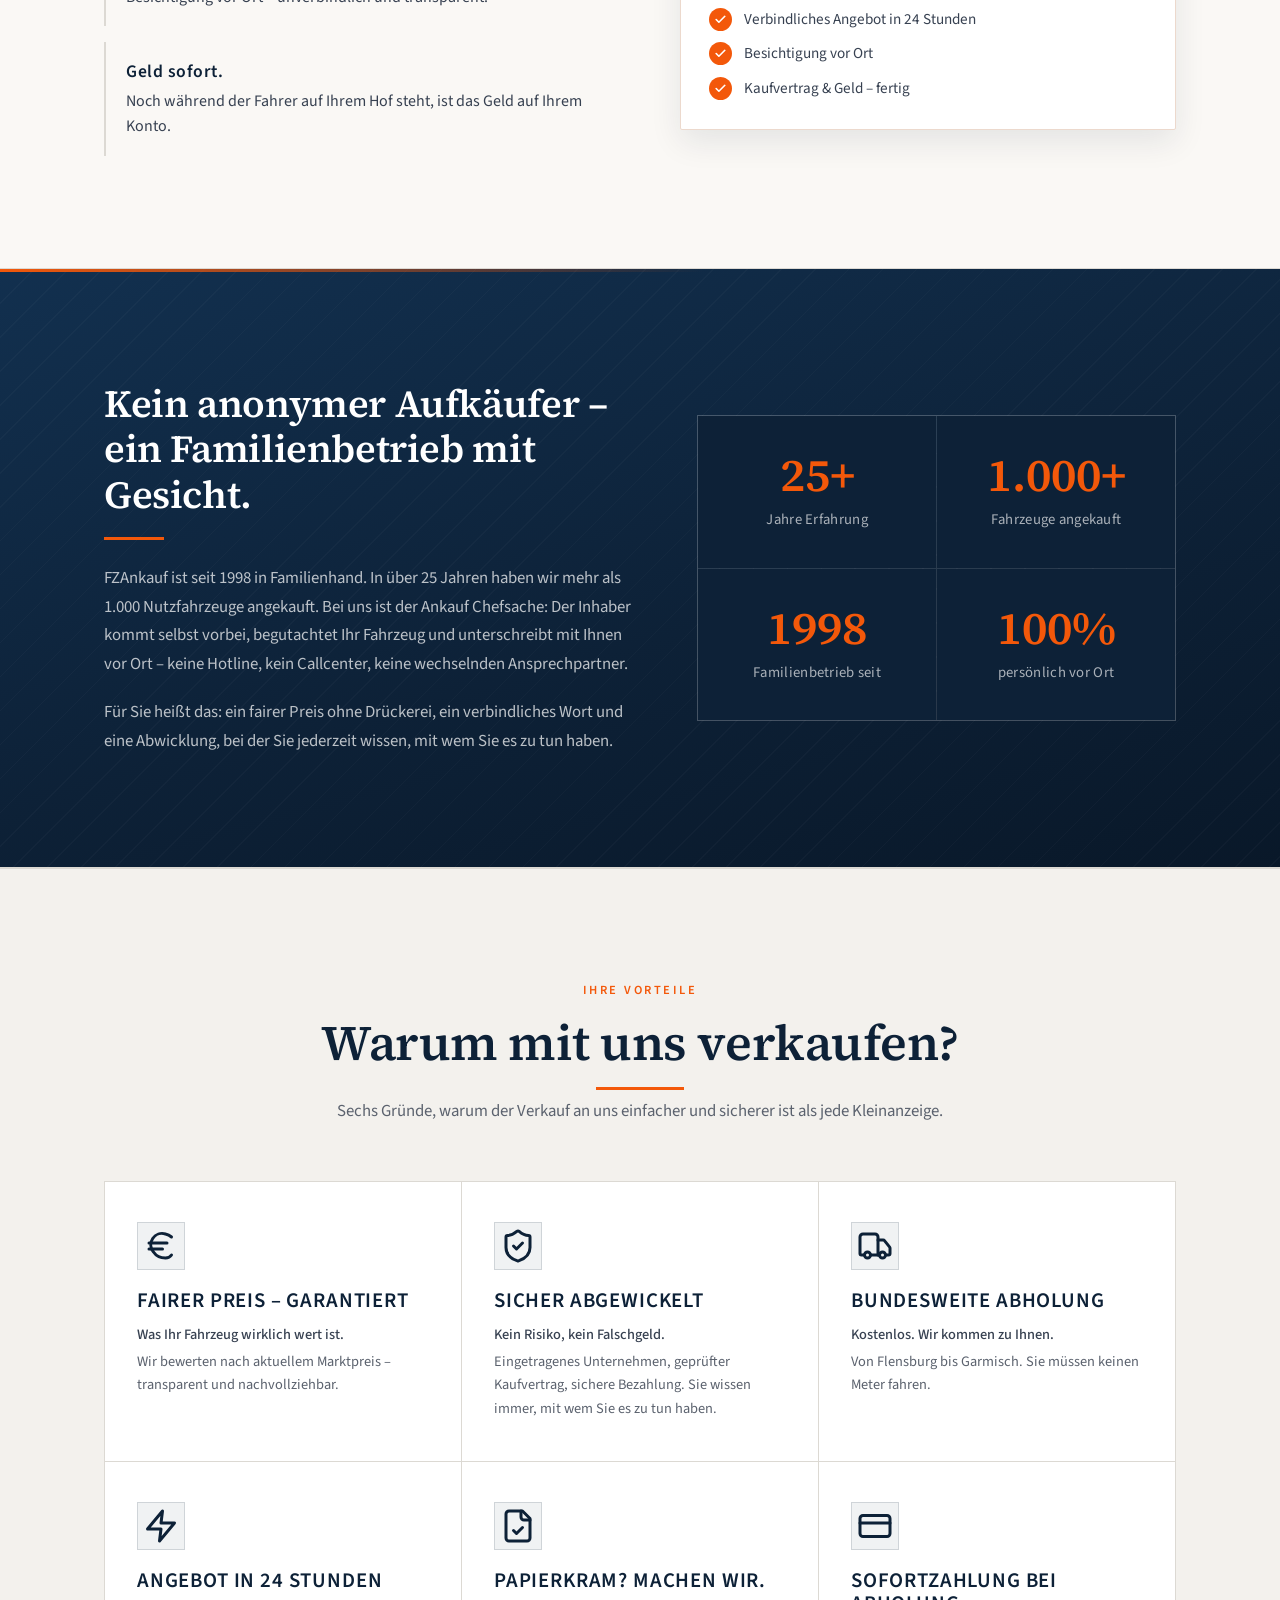
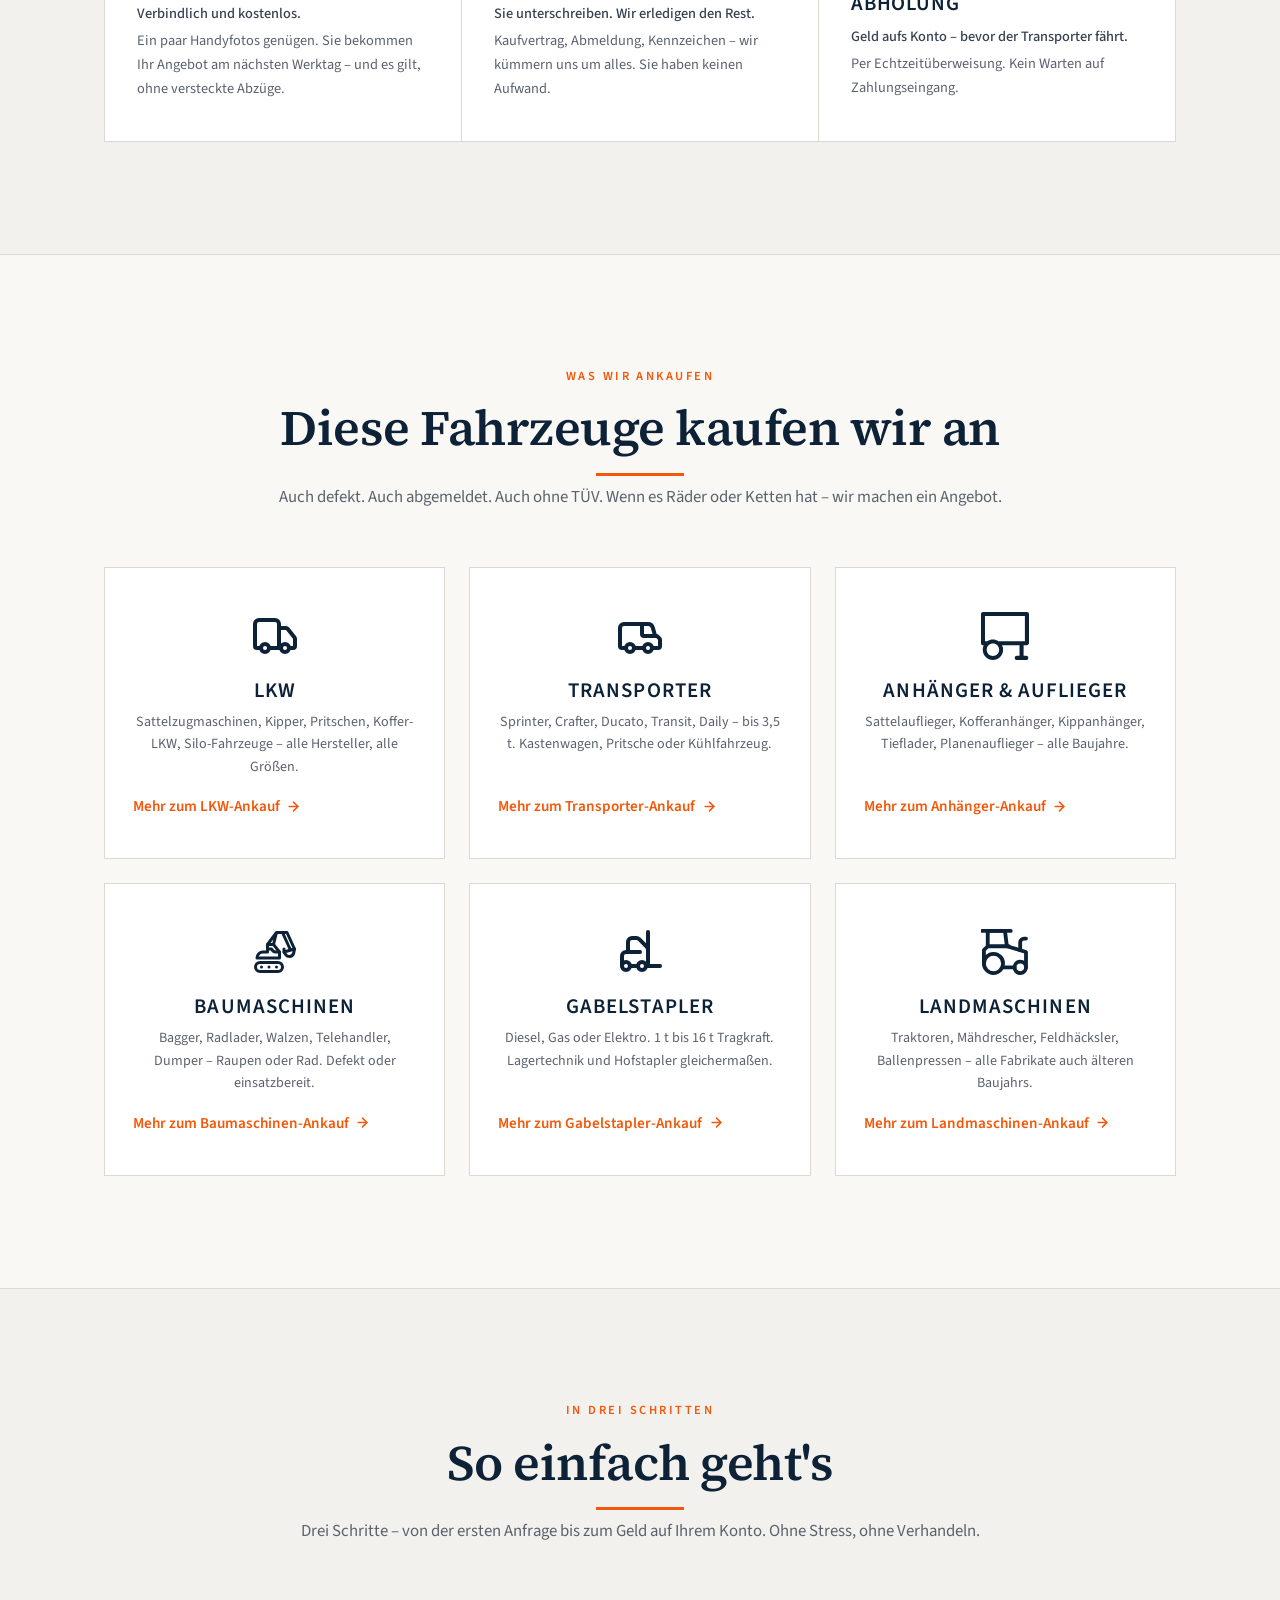
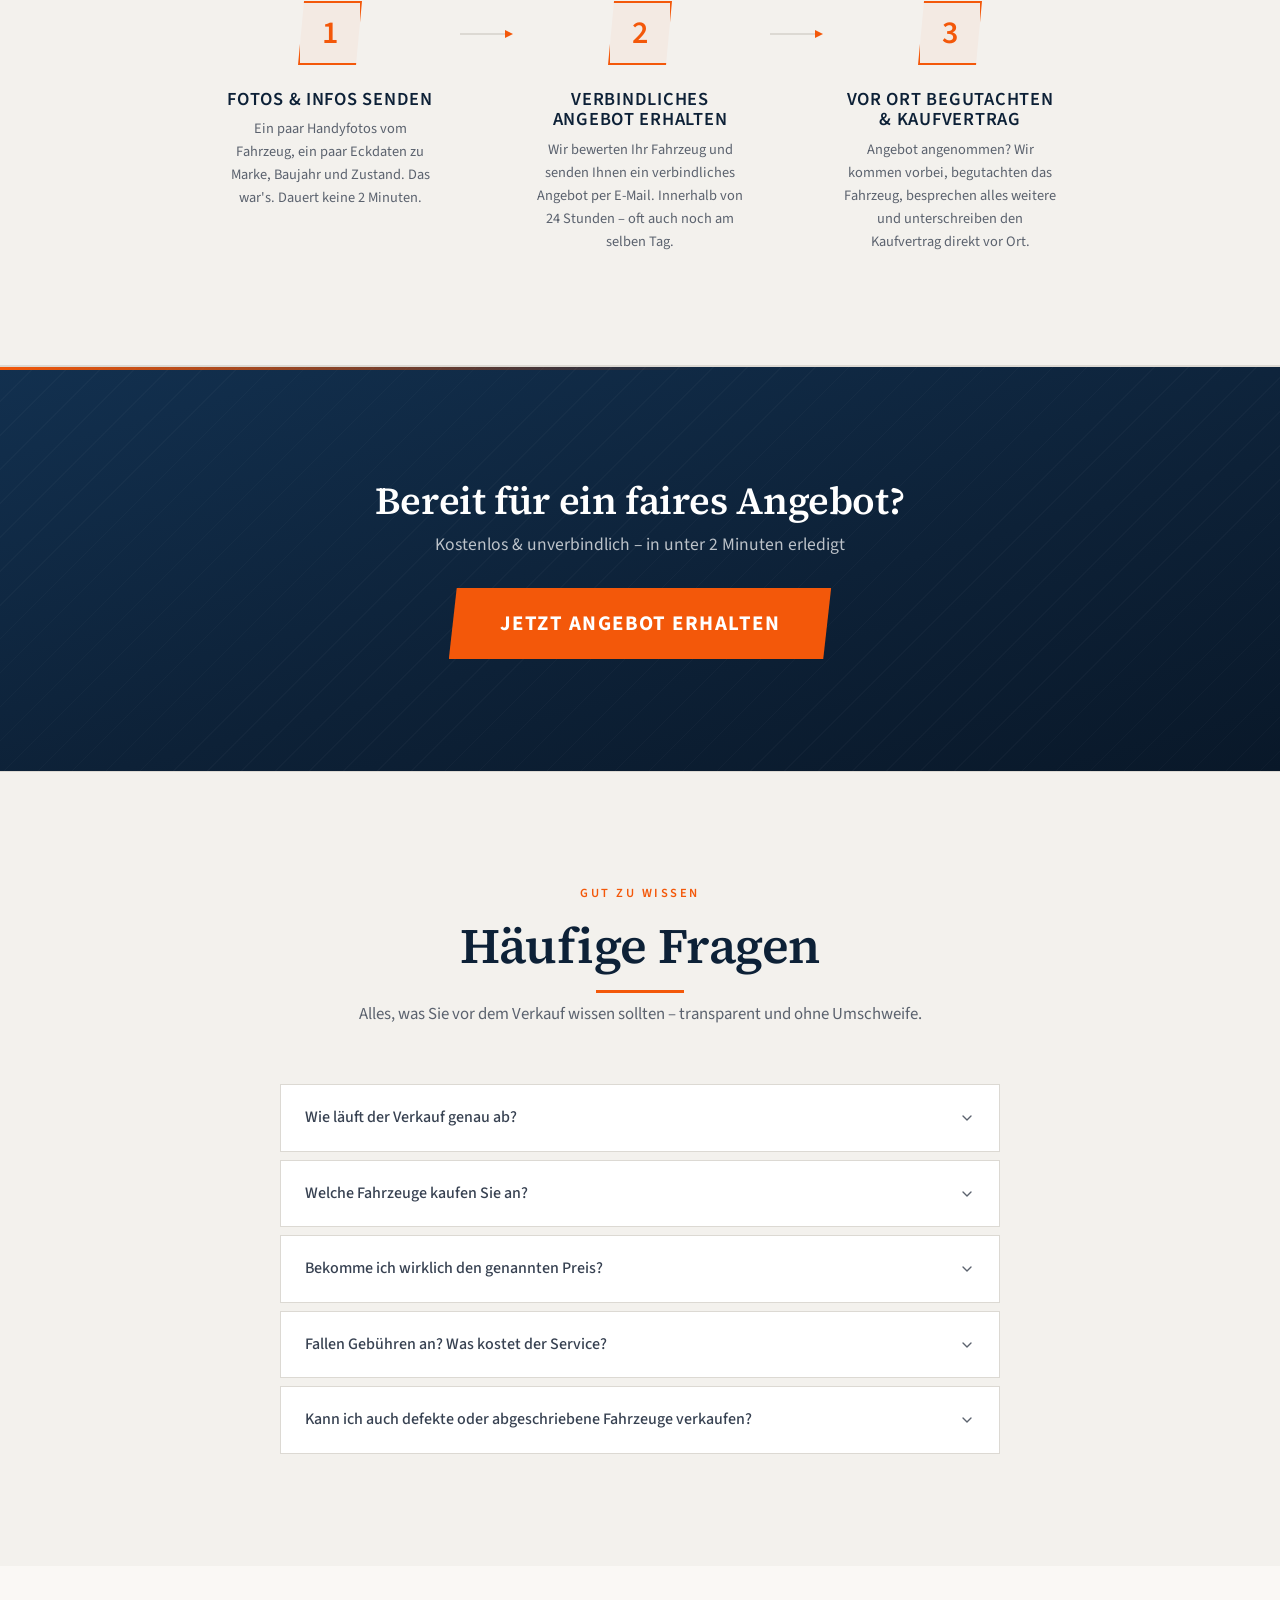
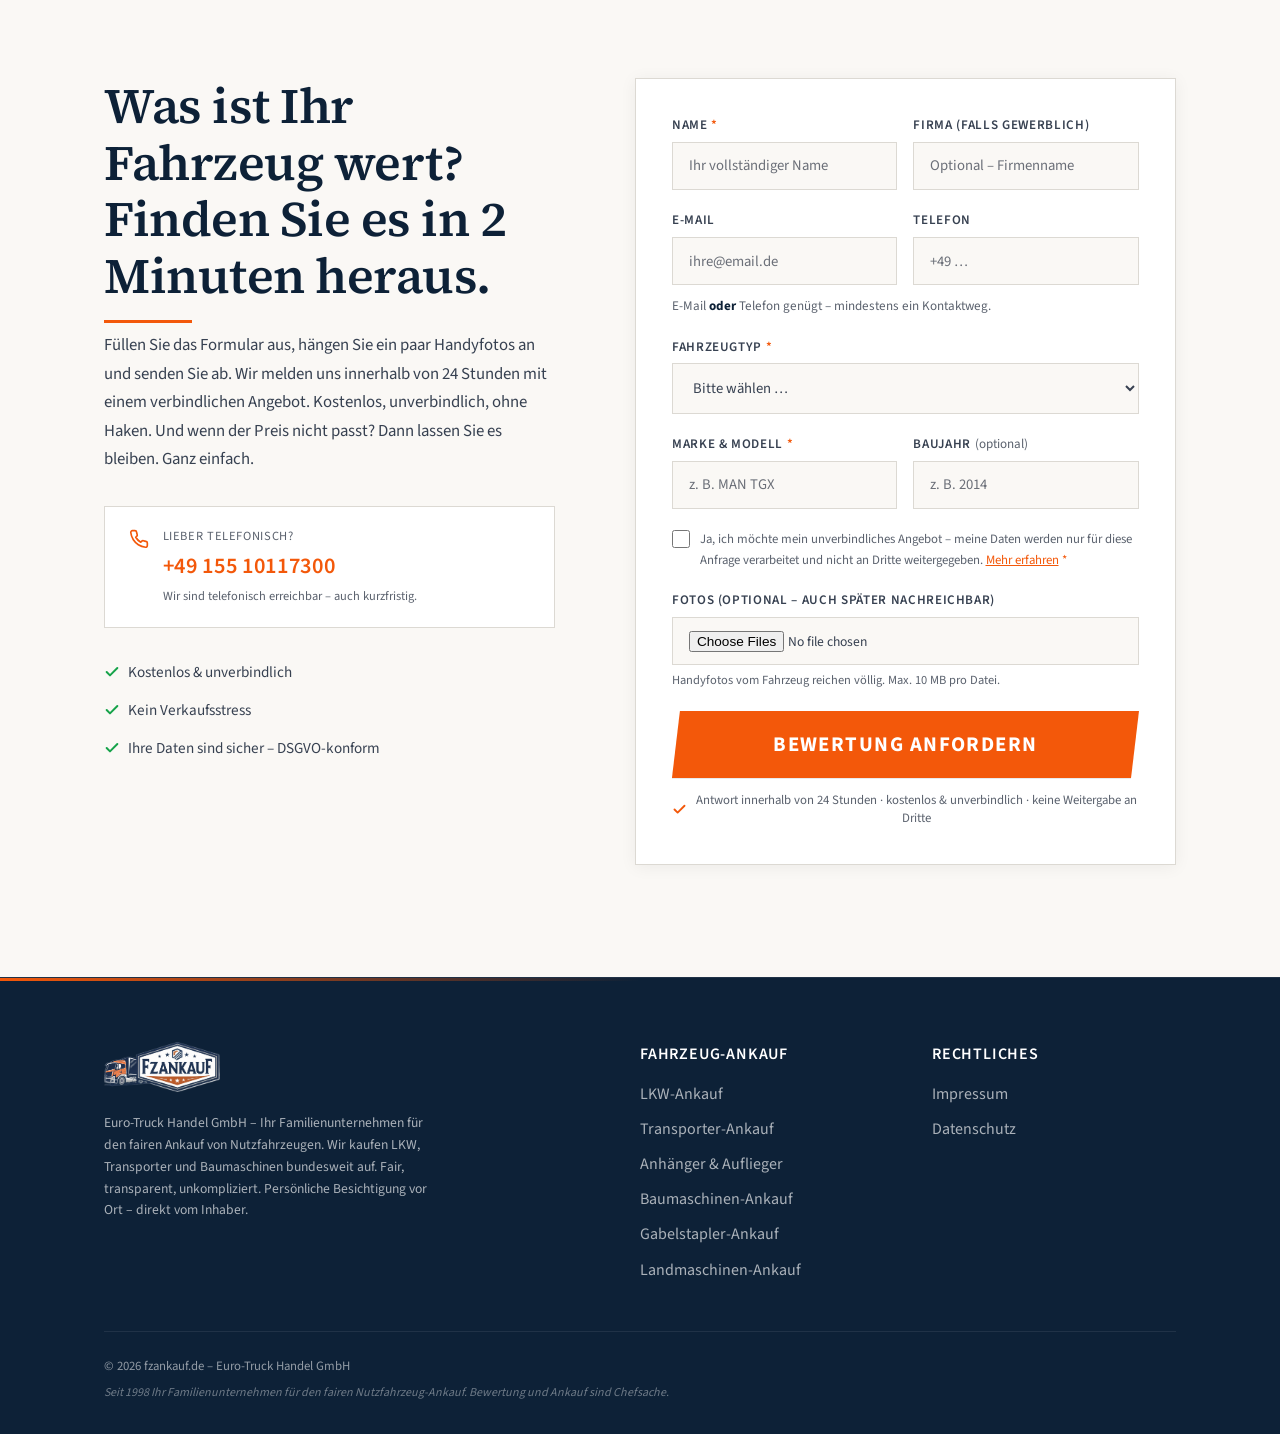
==== commit 5eeca80e: "Haken als Inline-SVG, Licht auf dem Papier-Hintergrund HAKEN Die 21 Haken-Zeichen unter den Formular" ====
--- a/index.html
+++ b/index.html
@@ -489,13 +489,13 @@
           </div>
           <div class="kontakt__trust">
             <div class="kontakt__trust-item">
-              <strong>✓</strong> Kostenlos &amp; unverbindlich
+              <svg class="kontakt__trust-icon" width="16" height="16" viewBox="0 0 24 24" fill="none" stroke="currentColor" stroke-width="3" stroke-linecap="round" stroke-linejoin="round" aria-hidden="true"><polyline points="20 6 9 17 4 12"/></svg> Kostenlos &amp; unverbindlich
             </div>
             <div class="kontakt__trust-item">
-              <strong>✓</strong> Kein Verkaufsstress
+              <svg class="kontakt__trust-icon" width="16" height="16" viewBox="0 0 24 24" fill="none" stroke="currentColor" stroke-width="3" stroke-linecap="round" stroke-linejoin="round" aria-hidden="true"><polyline points="20 6 9 17 4 12"/></svg> Kein Verkaufsstress
             </div>
             <div class="kontakt__trust-item">
-              <strong>✓</strong> Ihre Daten sind sicher – DSGVO-konform
+              <svg class="kontakt__trust-icon" width="16" height="16" viewBox="0 0 24 24" fill="none" stroke="currentColor" stroke-width="3" stroke-linecap="round" stroke-linejoin="round" aria-hidden="true"><polyline points="20 6 9 17 4 12"/></svg> Ihre Daten sind sicher – DSGVO-konform
             </div>
           </div>
         </div>
--- a/assets/fonts/fonts.css
+++ b/assets/fonts/fonts.css
@@ -3,14 +3,6 @@
    Source Serif 4 = Überschriften, Source Code Pro = Hinweiszeile. */
 
 /* Source Sans 3 – Fließtext und Versalien */
-@font-face {
-  font-family: 'Source Sans 3';
-  font-style: normal;
-  font-weight: 400 600;
-  font-display: swap;
-  src: url(source-sans-latin-ext.woff2) format('woff2');
-  unicode-range: U+0100-02BA, U+02BD-02C5, U+02C7-02CC, U+02CE-02D7, U+02DD-02FF, U+0304, U+0308, U+0329, U+1D00-1DBF, U+1E00-1E9F, U+1EF2-1EFF, U+2020, U+20A0-20AB, U+20AD-20C0, U+2113, U+2C60-2C7F, U+A720-A7FF;
-}
 @font-face {
   font-family: 'Source Sans 3';
   font-style: normal;
@@ -26,27 +18,11 @@
   font-style: normal;
   font-weight: 600;
   font-display: swap;
-  src: url(source-serif-600-latin-ext.woff2) format('woff2');
-  unicode-range: U+0100-02BA, U+02BD-02C5, U+02C7-02CC, U+02CE-02D7, U+02DD-02FF, U+0304, U+0308, U+0329, U+1D00-1DBF, U+1E00-1E9F, U+1EF2-1EFF, U+2020, U+20A0-20AB, U+20AD-20C0, U+2113, U+2C60-2C7F, U+A720-A7FF;
-}
-@font-face {
-  font-family: 'Source Serif 4';
-  font-style: normal;
-  font-weight: 600;
-  font-display: swap;
   src: url(source-serif-600-latin.woff2) format('woff2');
   unicode-range: U+0000-00FF, U+0131, U+0152-0153, U+02BB-02BC, U+02C6, U+02DA, U+02DC, U+0304, U+0308, U+0329, U+2000-206F, U+20AC, U+2122, U+2191, U+2193, U+2212, U+2215, U+FEFF, U+FFFD;
 }
 
 /* Source Code Pro – Hinweiszeile */
-@font-face {
-  font-family: 'Source Code Pro';
-  font-style: normal;
-  font-weight: 400;
-  font-display: swap;
-  src: url(source-mono-400-latin-ext.woff2) format('woff2');
-  unicode-range: U+0100-02BA, U+02BD-02C5, U+02C7-02CC, U+02CE-02D7, U+02DD-02FF, U+0304, U+0308, U+0329, U+1D00-1DBF, U+1E00-1E9F, U+1EF2-1EFF, U+2020, U+20A0-20AB, U+20AD-20C0, U+2113, U+2C60-2C7F, U+A720-A7FF;
-}
 @font-face {
   font-family: 'Source Code Pro';
   font-style: normal;
@@ -62,14 +38,6 @@
   font-style: normal;
   font-weight: 700;
   font-display: swap;
-  src: url(source-sans-700-latin-ext.woff2) format('woff2');
-  unicode-range: U+0100-02BA, U+02BD-02C5, U+02C7-02CC, U+02CE-02D7, U+02DD-02FF, U+0304, U+0308, U+0329, U+1D00-1DBF, U+1E00-1E9F, U+1EF2-1EFF, U+2020, U+20A0-20AB, U+20AD-20C0, U+2113, U+2C60-2C7F, U+A720-A7FF;
-}
-@font-face {
-  font-family: 'Source Sans 3';
-  font-style: normal;
-  font-weight: 700;
-  font-display: swap;
   src: url(source-sans-700-latin.woff2) format('woff2');
   unicode-range: U+0000-00FF, U+0131, U+0152-0153, U+02BB-02BC, U+02C6, U+02DA, U+02DC, U+0304, U+0308, U+0329, U+2000-206F, U+20AC, U+2122, U+2191, U+2193, U+2212, U+2215, U+FEFF, U+FFFD;
 }
--- a/style.css
+++ b/style.css
@@ -82,11 +82,33 @@
 body {
   font-family: var(--font-body);
   color: var(--body);
-  background: var(--bg);
+  background: transparent;   /* Grundton traegt html, das Licht das ::before */
   line-height: 1.6;
   -webkit-font-smoothing: antialiased;
   -moz-osx-font-smoothing: grayscale;
   overflow-x: hidden;
+}
+
+/* ---------- Licht auf dem Blatt ----------
+   Das Papier liegt nicht flach im Neonlicht: oben minimal aufgehellt, zu den
+   unteren Ecken hin ins getoente Papier absinkend. Beide Werte stammen aus
+   der bestehenden Palette (#fefdfb nutzt der Hero schon, #f3f1ed ist die
+   zweite Papierschicht) — kein neuer Farbton, kein Buntverlauf.
+   Als fixiertes Pseudo-Element statt `background-attachment: fixed`: die
+   Lichtquelle bleibt beim Scrollen stehen, ohne dass der Browser bei jedem
+   Frame neu zeichnen muss. Das ist auf Mobilgeraeten der Unterschied
+   zwischen fluessigem und hakeligem Scrollen.
+   Die deckenden Abschnitte (weisse Karten, getoente Sektionen) liegen
+   darueber — sie lesen sich dadurch wie Papier auf Papier. */
+body::before {
+  content: '';
+  position: fixed;
+  inset: 0;
+  z-index: -1;
+  pointer-events: none;
+  background:
+    radial-gradient(115% 70% at 50% -10%, #fefdfb 0%, rgba(254, 253, 251, 0) 60%),
+    radial-gradient(90% 60% at 50% 115%, rgba(243, 241, 237, 0.75) 0%, rgba(243, 241, 237, 0) 65%);
 }
 
 .container {
@@ -1128,9 +1150,9 @@
   align-items: center;
   gap: 0.5rem;
 }
-.kontakt__trust-item strong {
+.kontakt__trust-icon {
   color: var(--success);
-  font-size: 1rem;
+  flex-shrink: 0;
 }
 
 /* Form */
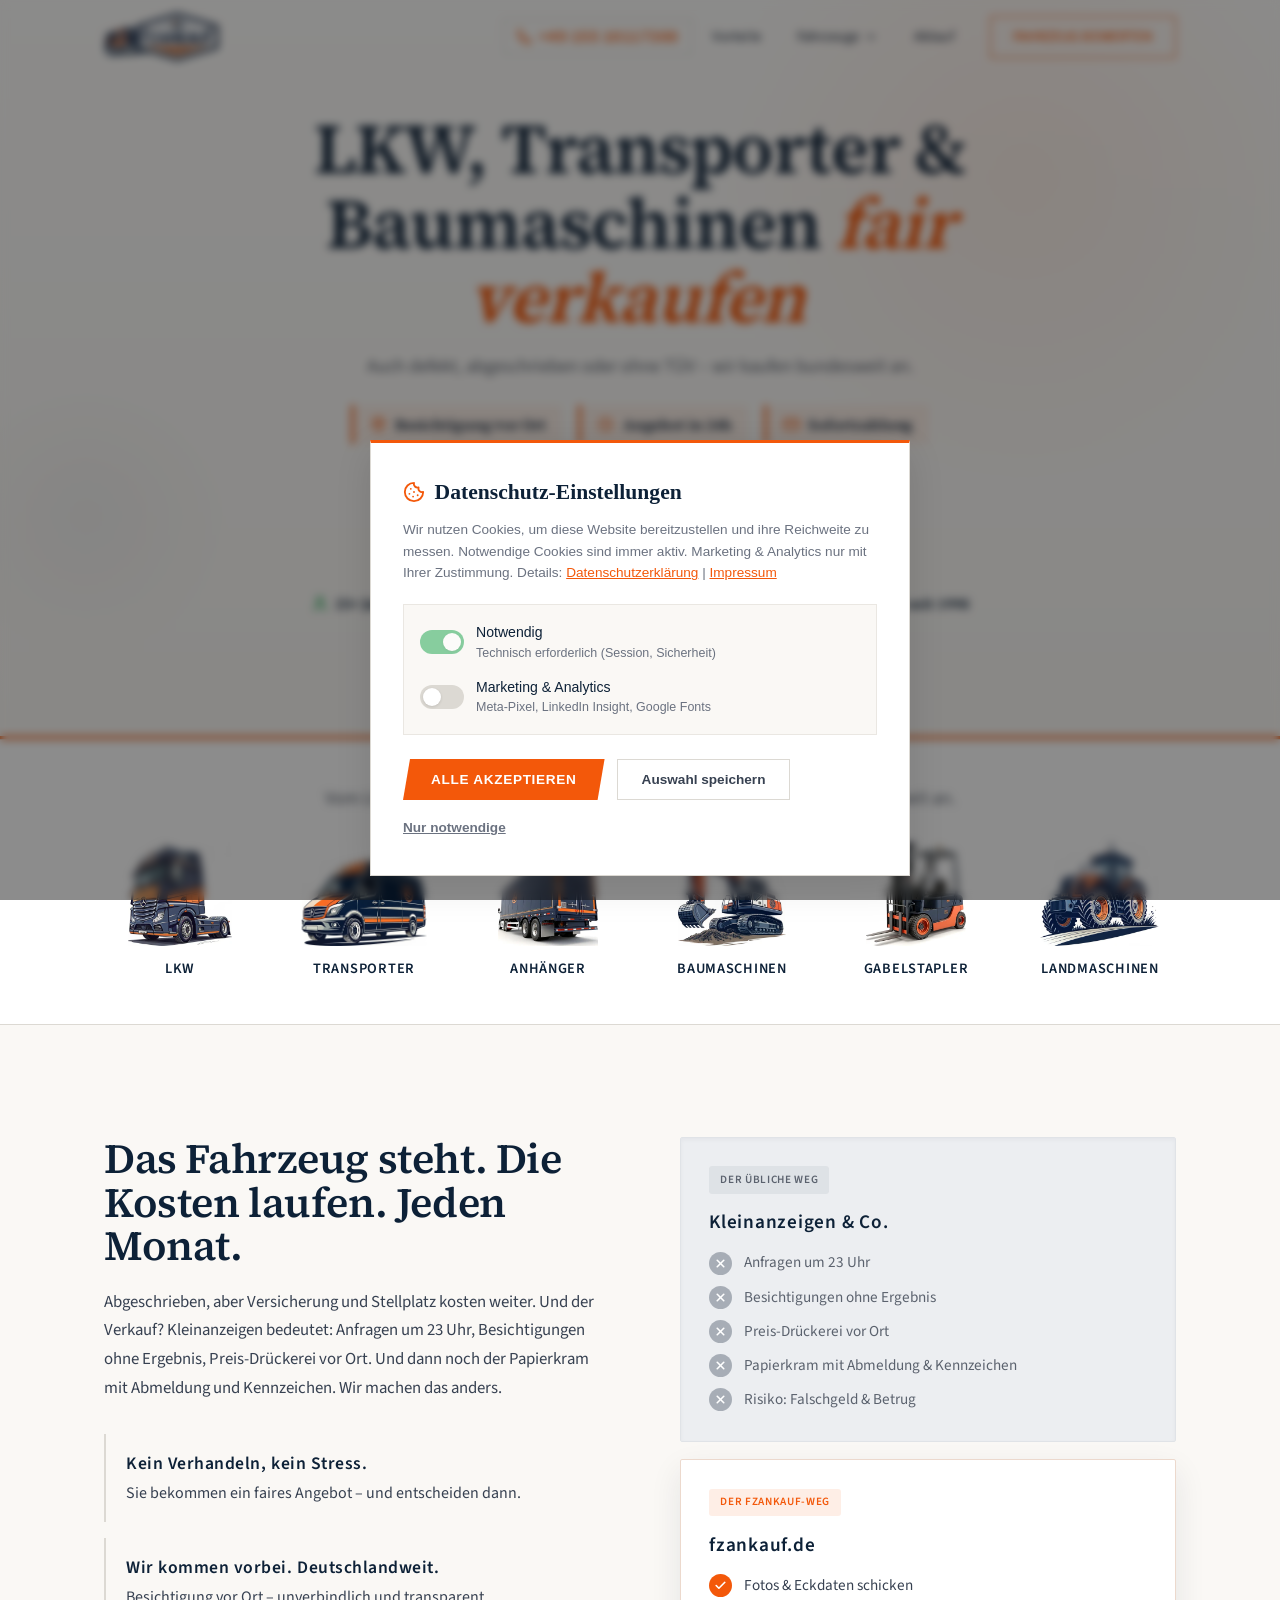
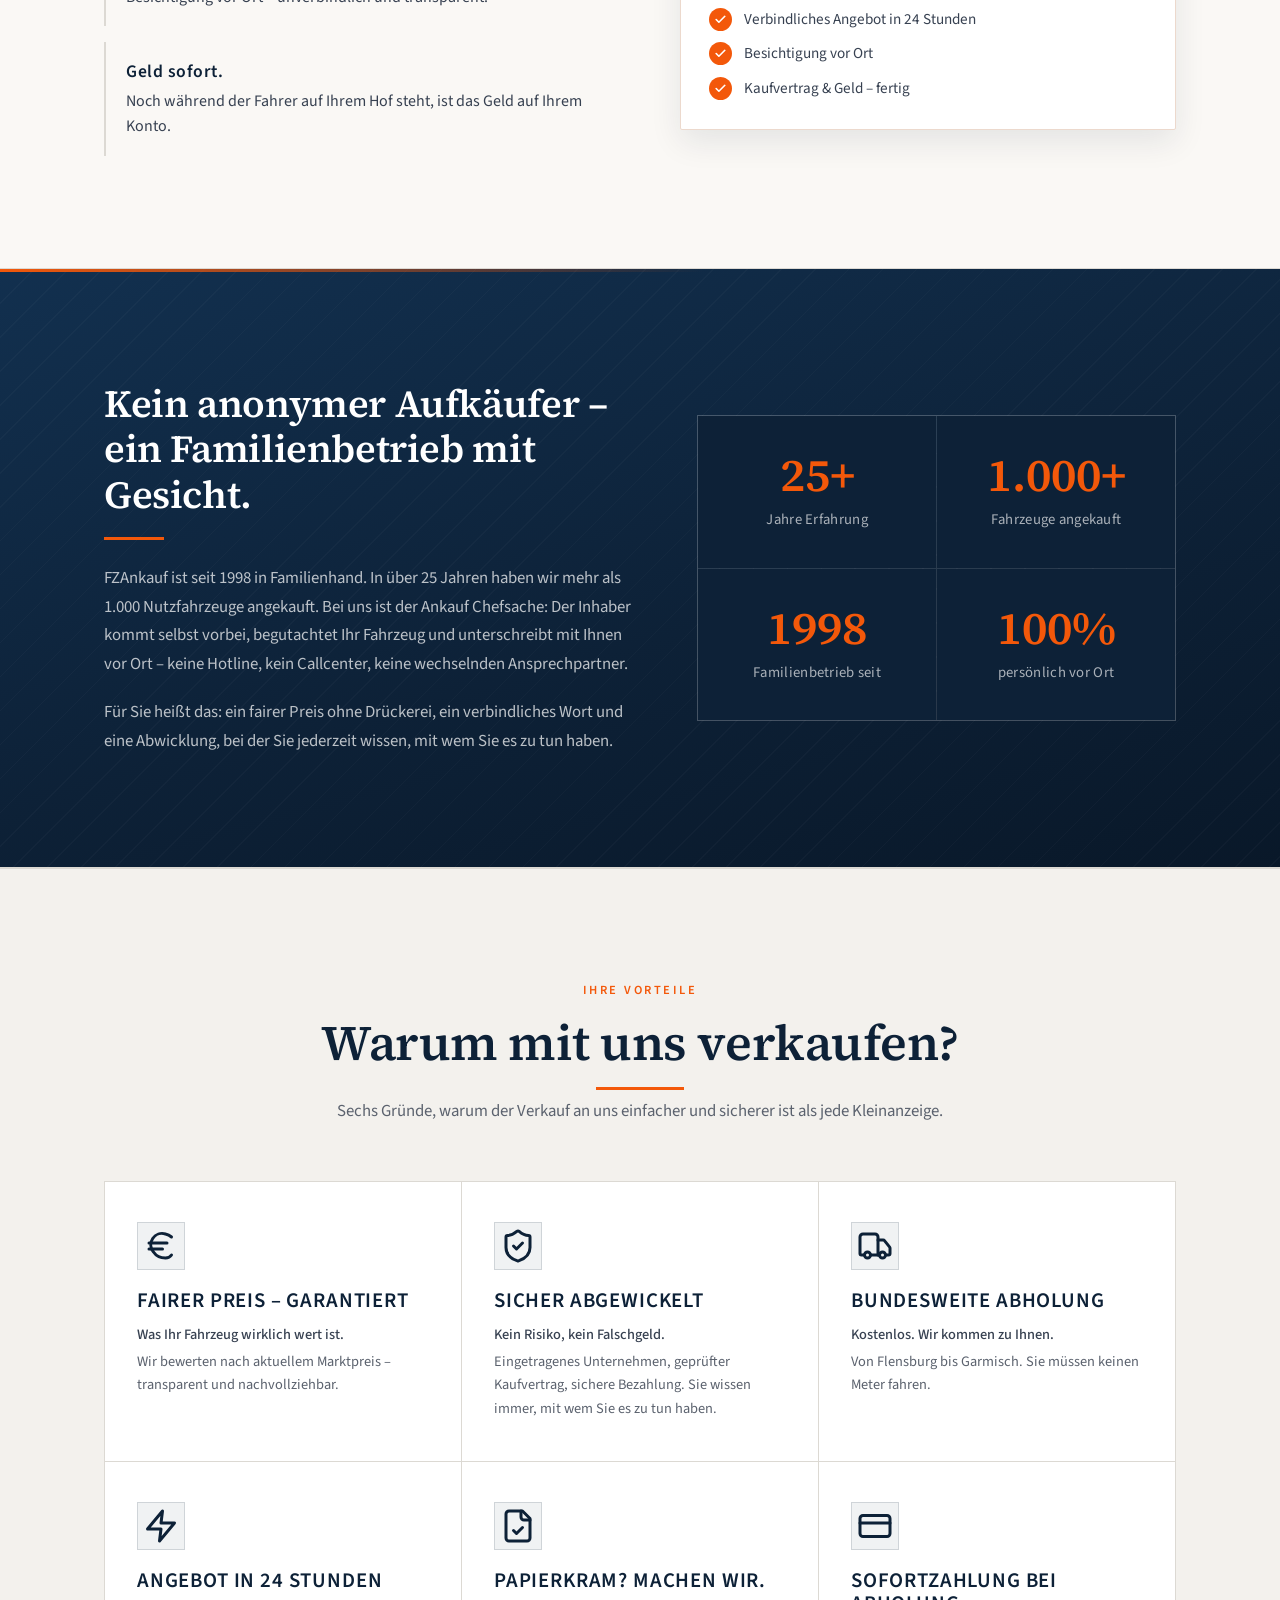
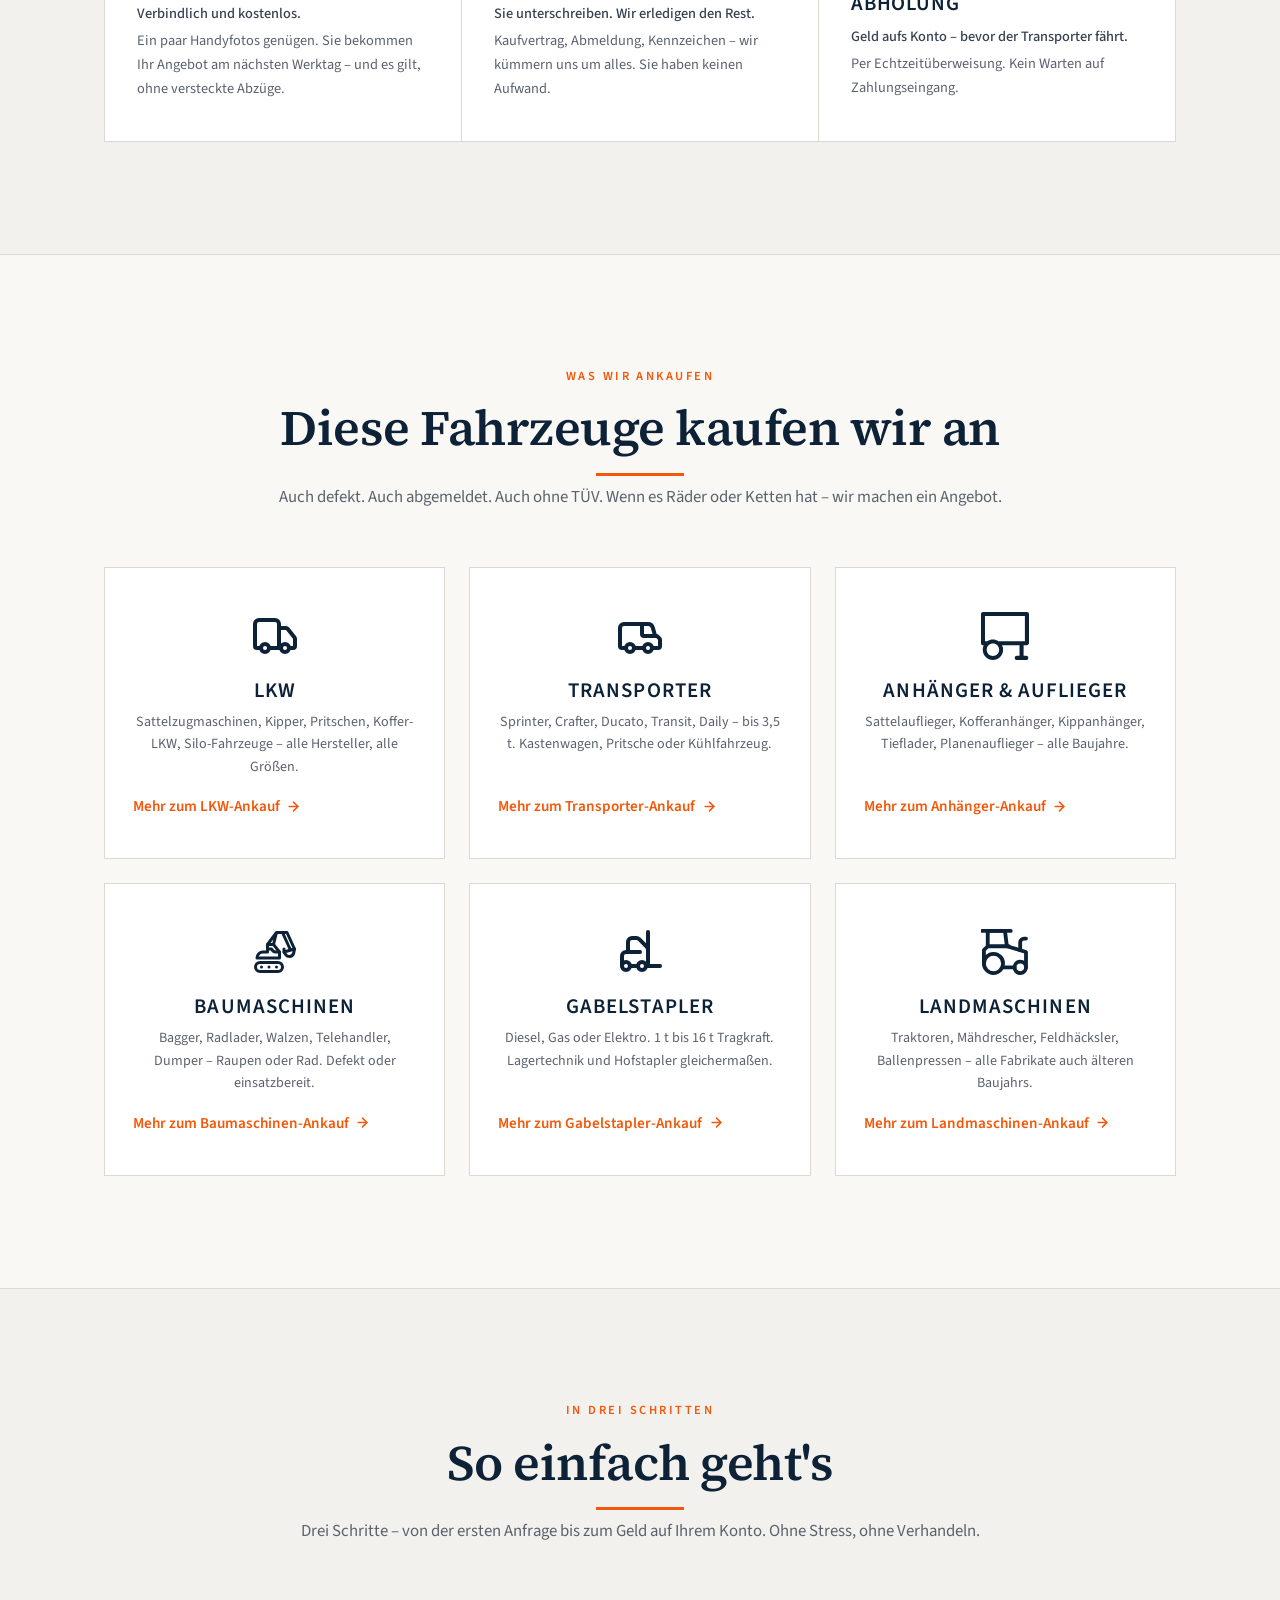
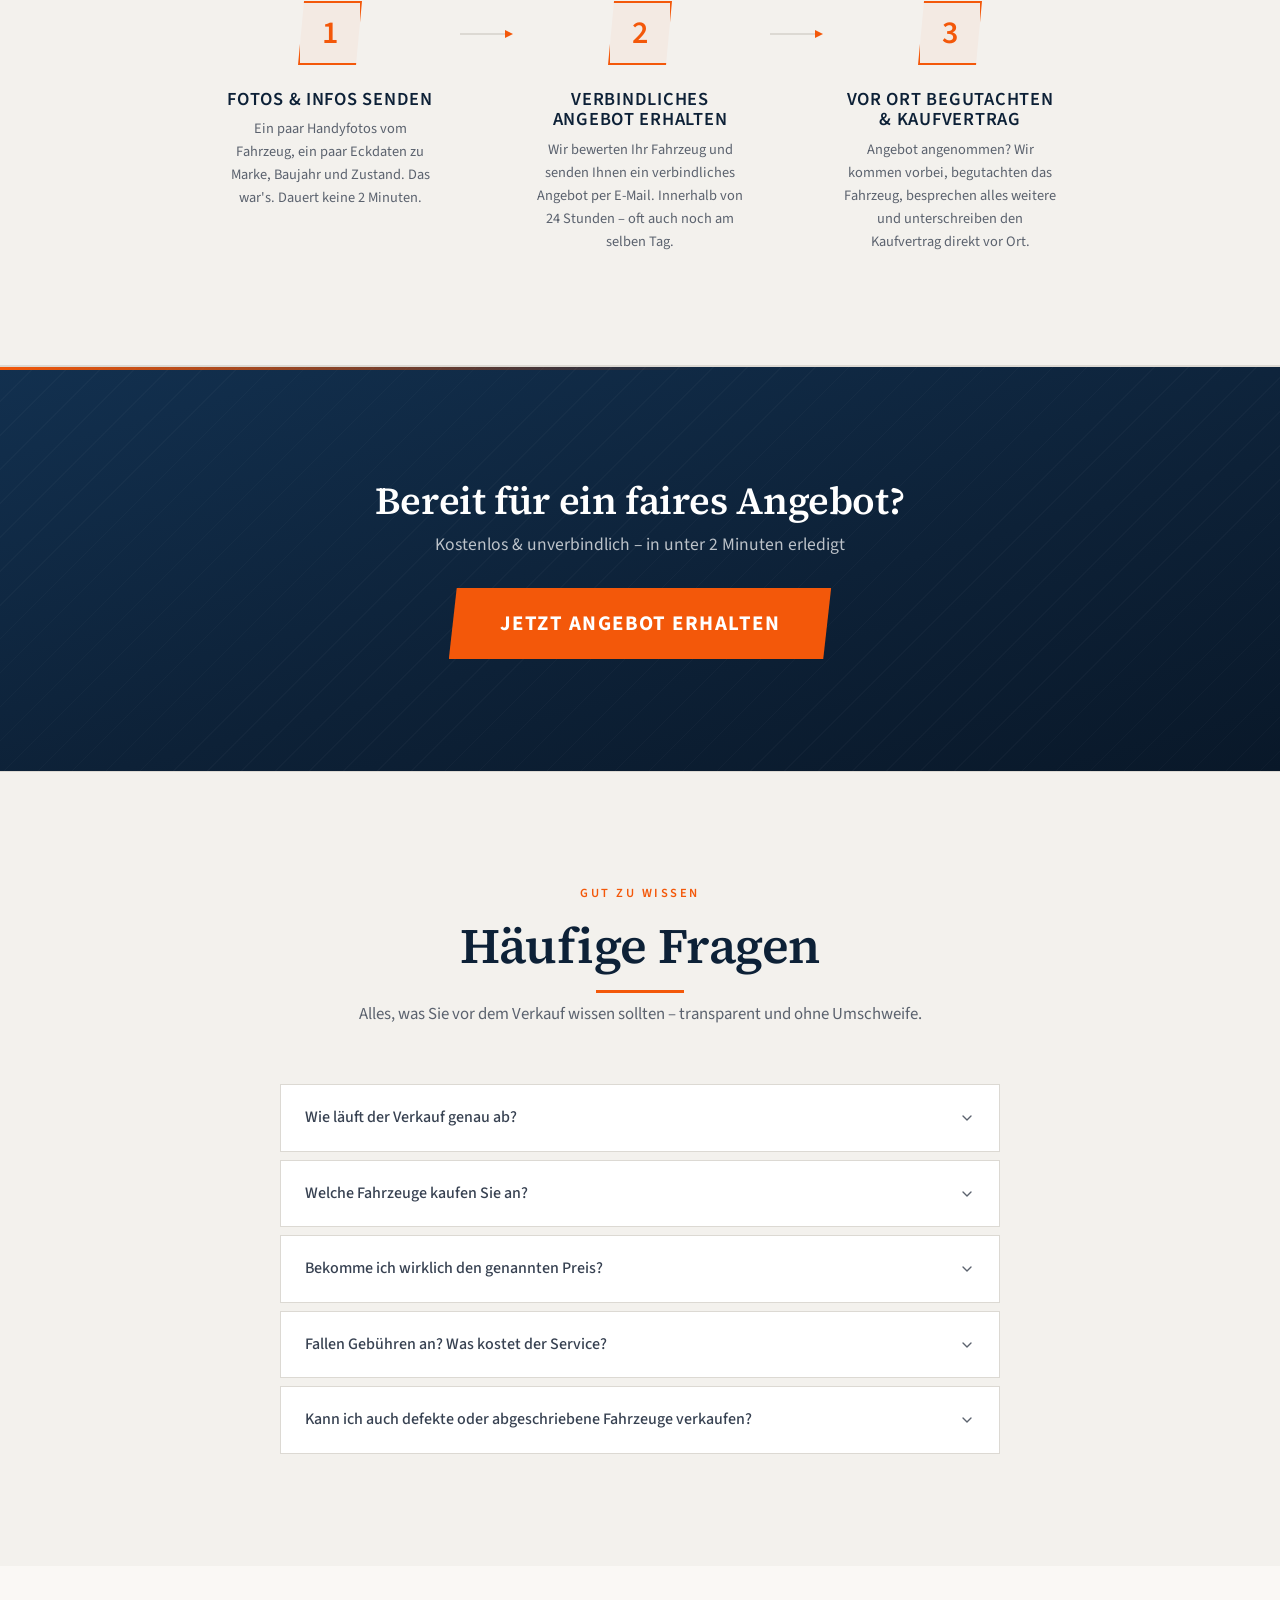
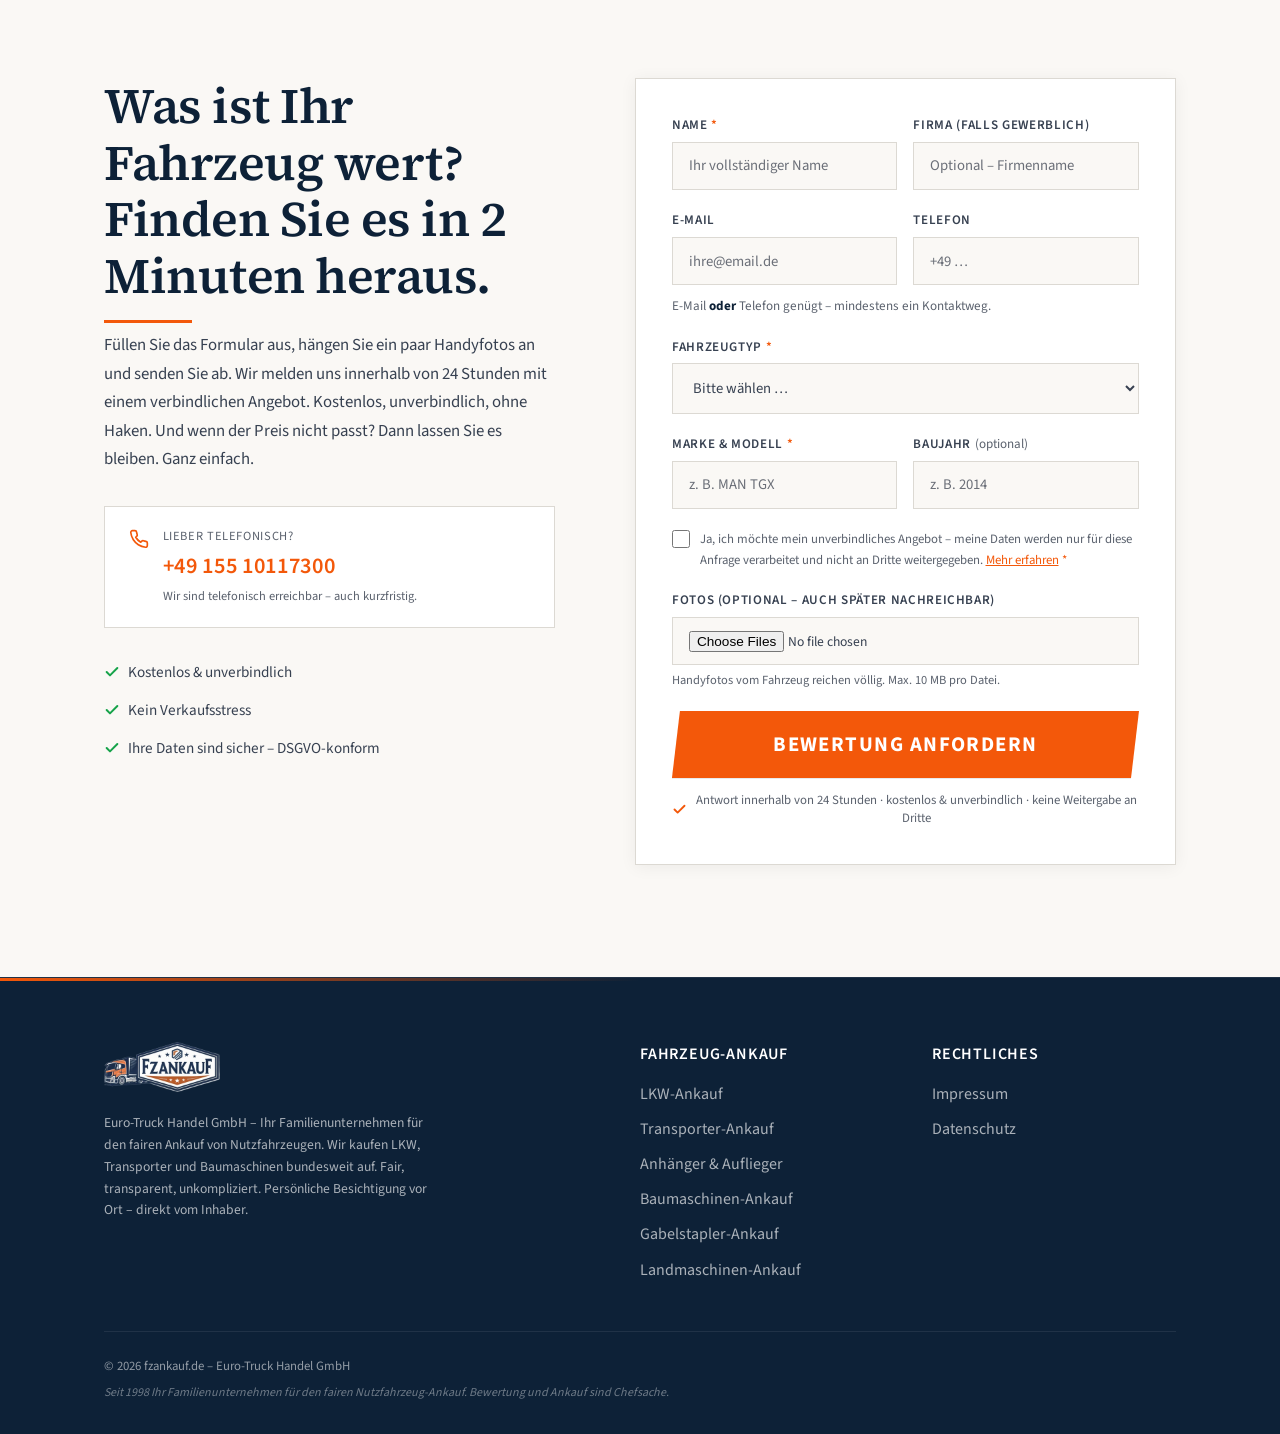
==== commit bc764567: "Logo als WebP (22 KB statt 750 KB) mit festen Maßen Co-Authored-By: Claude Opus 5.5 <noreply@anthrop" ====
--- a/index.html
+++ b/index.html
@@ -125,7 +125,7 @@
   <nav class="nav" id="nav">
     <div class="container nav__inner">
       <a href="#" class="nav__logo" aria-label="FZAnkauf – Startseite">
-        <img src="assets/logos/logo-serif-trim.png" alt="FZAnkauf – Nutzfahrzeug-Ankauf" class="nav__logo-img">
+        <img src="assets/logos/logo-serif-trim.webp" width="348" height="150" alt="FZAnkauf – Nutzfahrzeug-Ankauf" class="nav__logo-img">
       </a>
       <a href="tel:+49 155 10117300" class="nav__phone">+49 155 10117300</a>
       <button class="nav__toggle" id="navToggle" aria-label="Menü öffnen">
@@ -569,7 +569,7 @@
       <div class="footer__grid">
         <div class="footer__brand">
           <a href="#" class="nav__logo" aria-label="FZAnkauf – Startseite">
-            <img src="assets/logos/logo-serif-trim.png" alt="FZAnkauf – Nutzfahrzeug-Ankauf" class="nav__logo-img">
+            <img src="assets/logos/logo-serif-trim.webp" width="348" height="150" alt="FZAnkauf – Nutzfahrzeug-Ankauf" class="nav__logo-img">
           </a>
           <p>Euro-Truck Handel GmbH – Ihr Familienunternehmen für den fairen Ankauf von Nutzfahrzeugen. Wir kaufen LKW, Transporter und Baumaschinen bundesweit auf. Fair, transparent, unkompliziert. Persönliche Besichtigung vor Ort – direkt vom Inhaber.</p>
         </div>
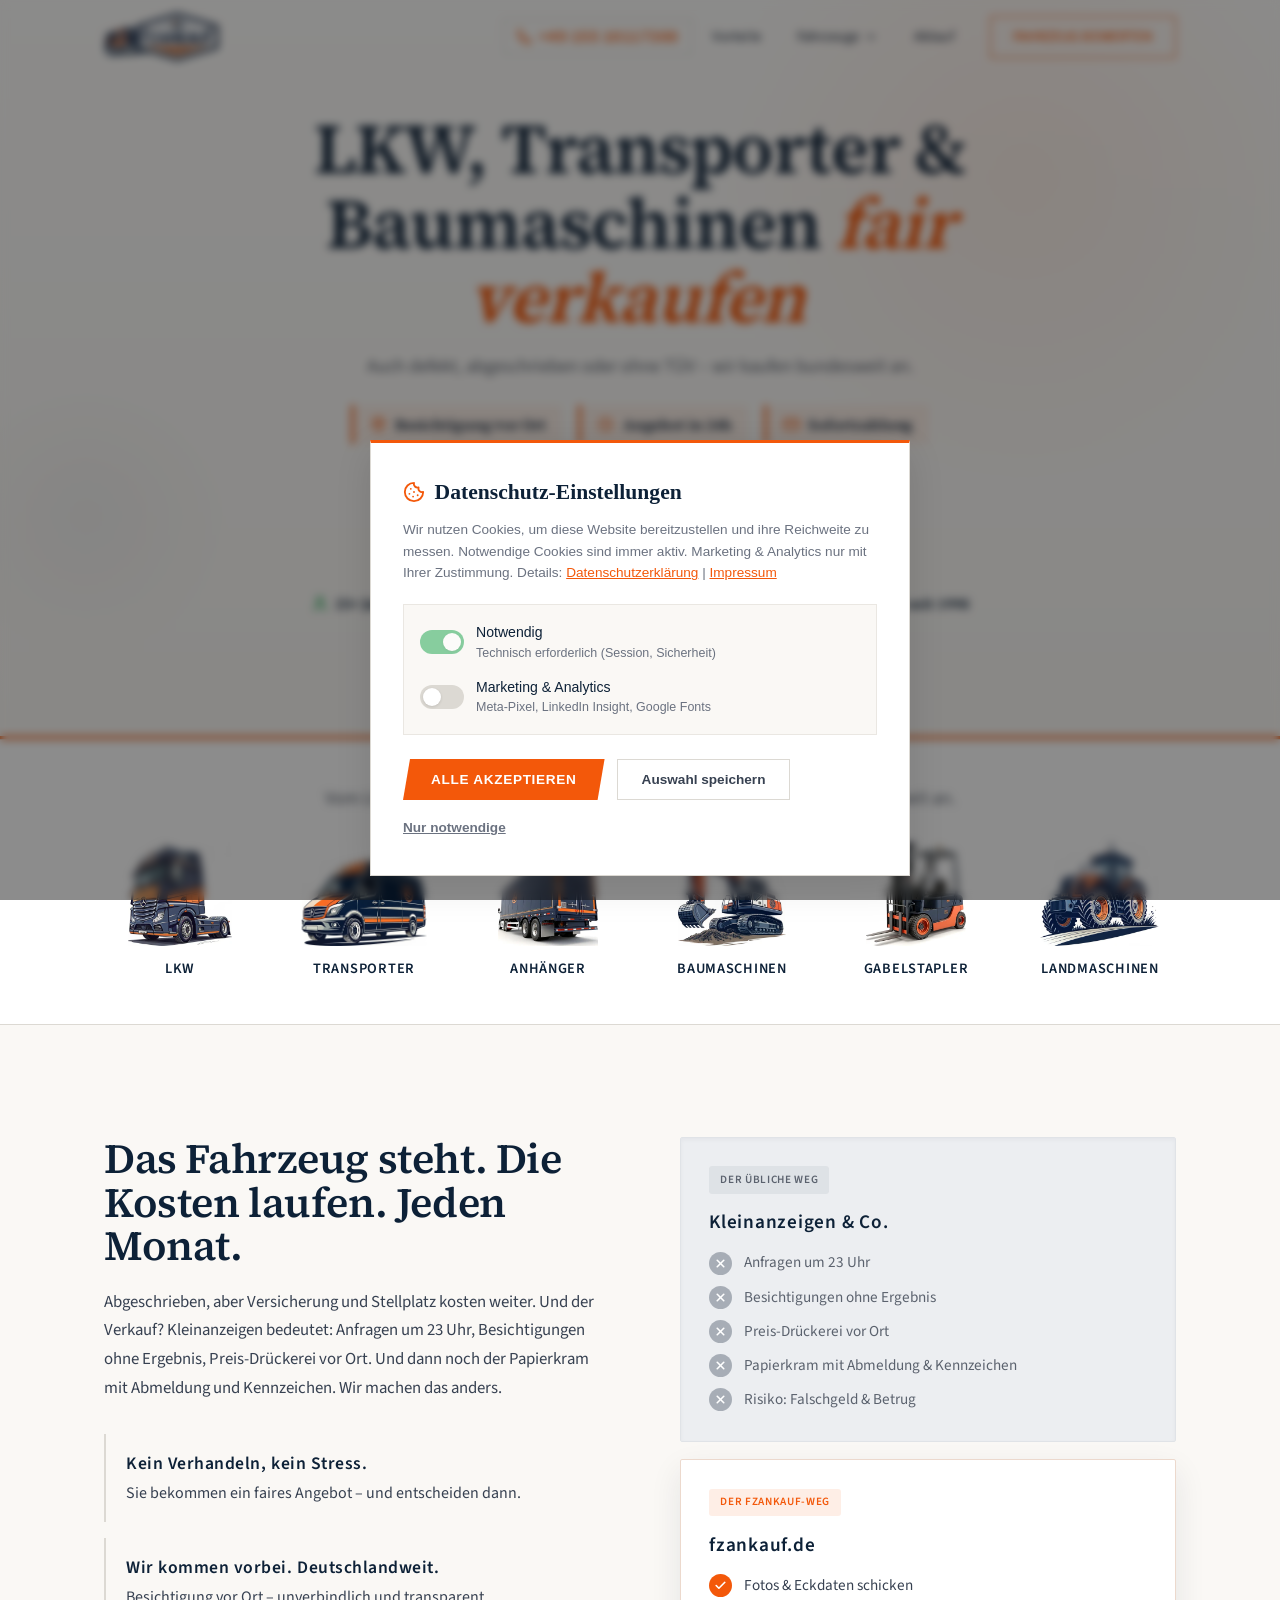
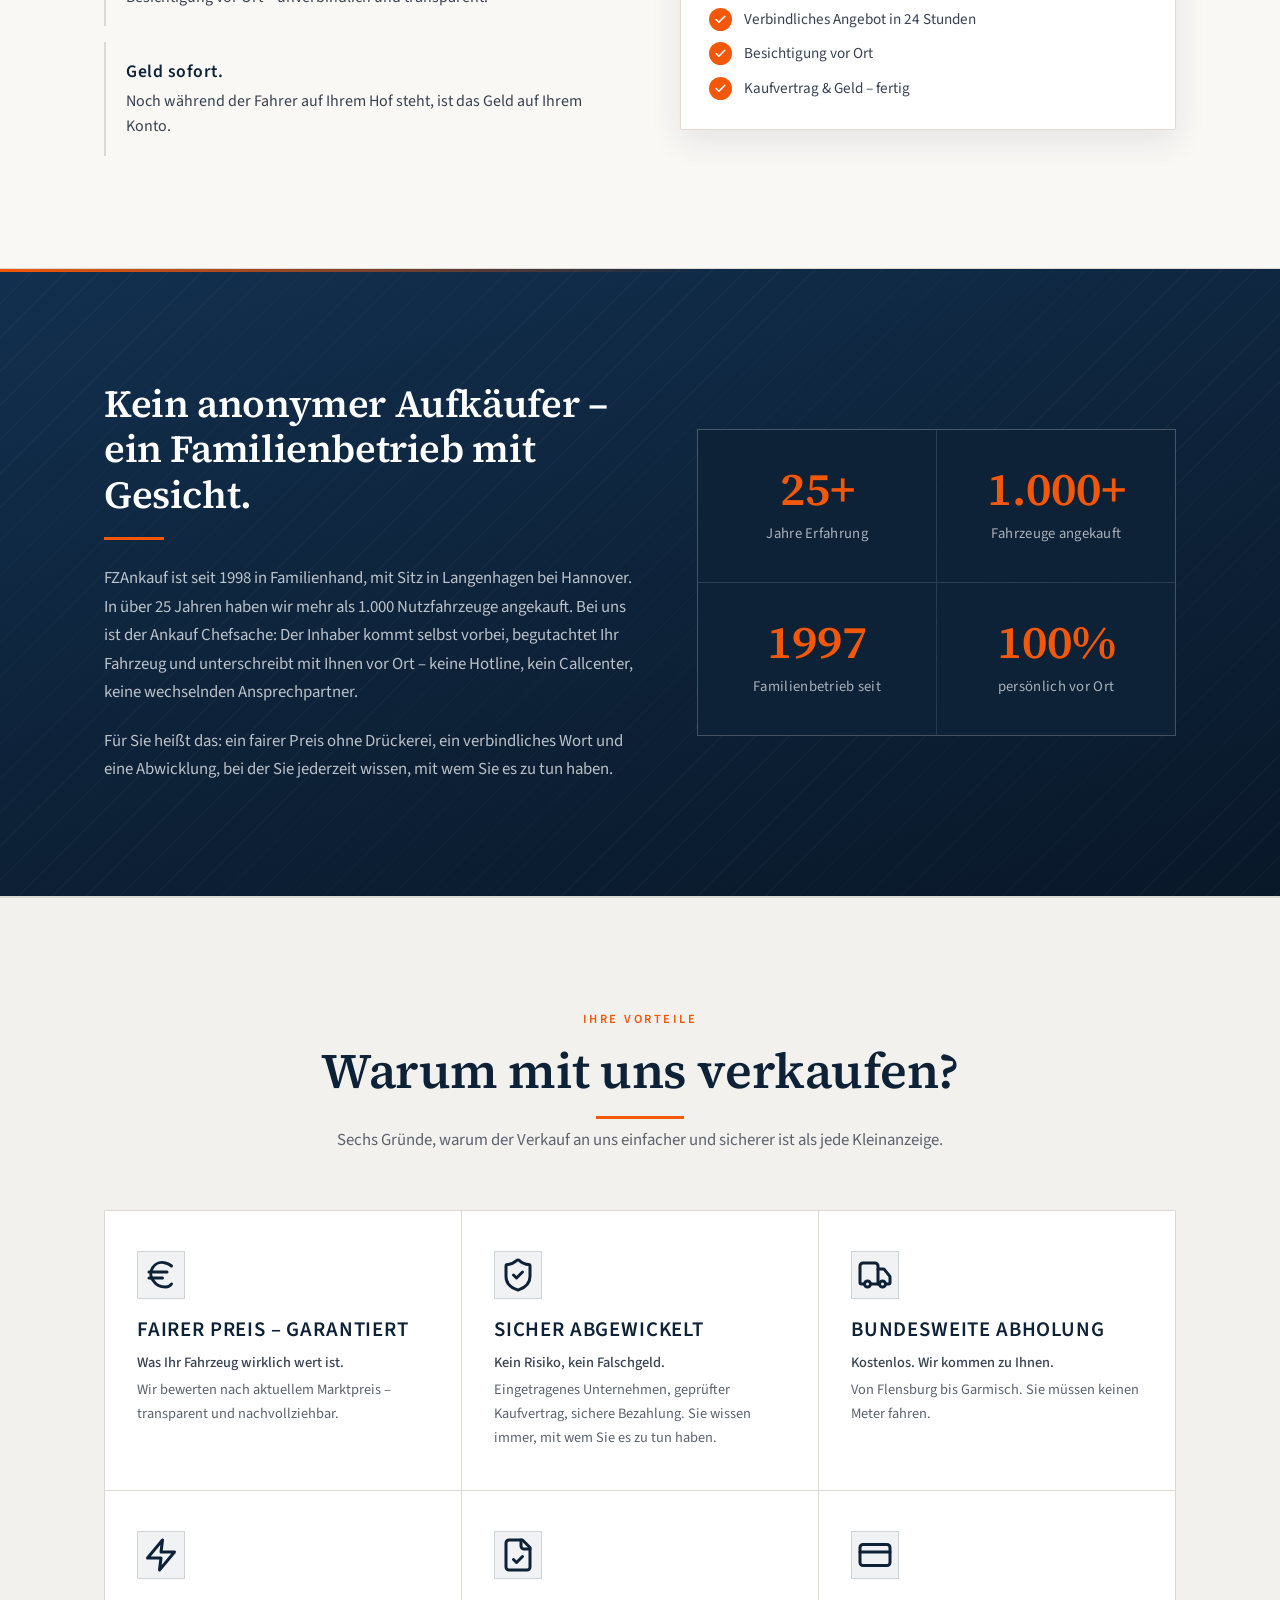
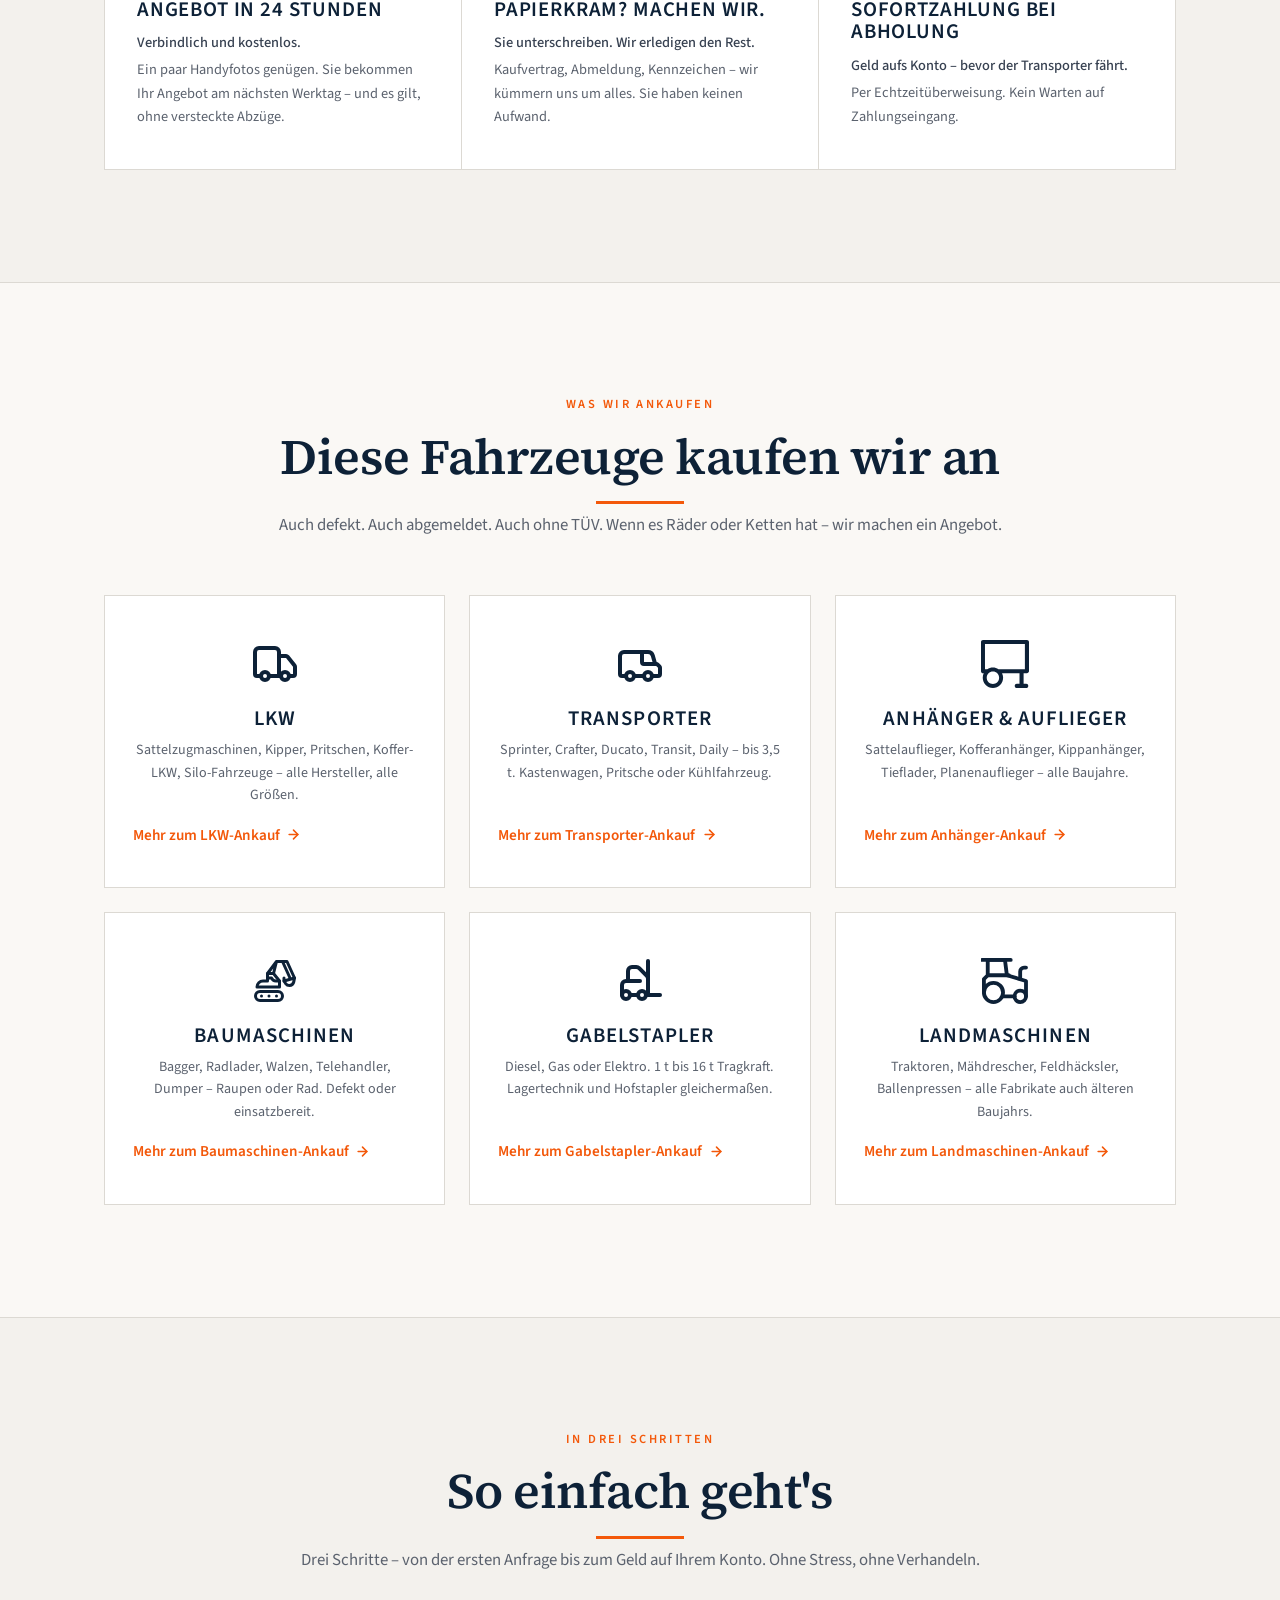
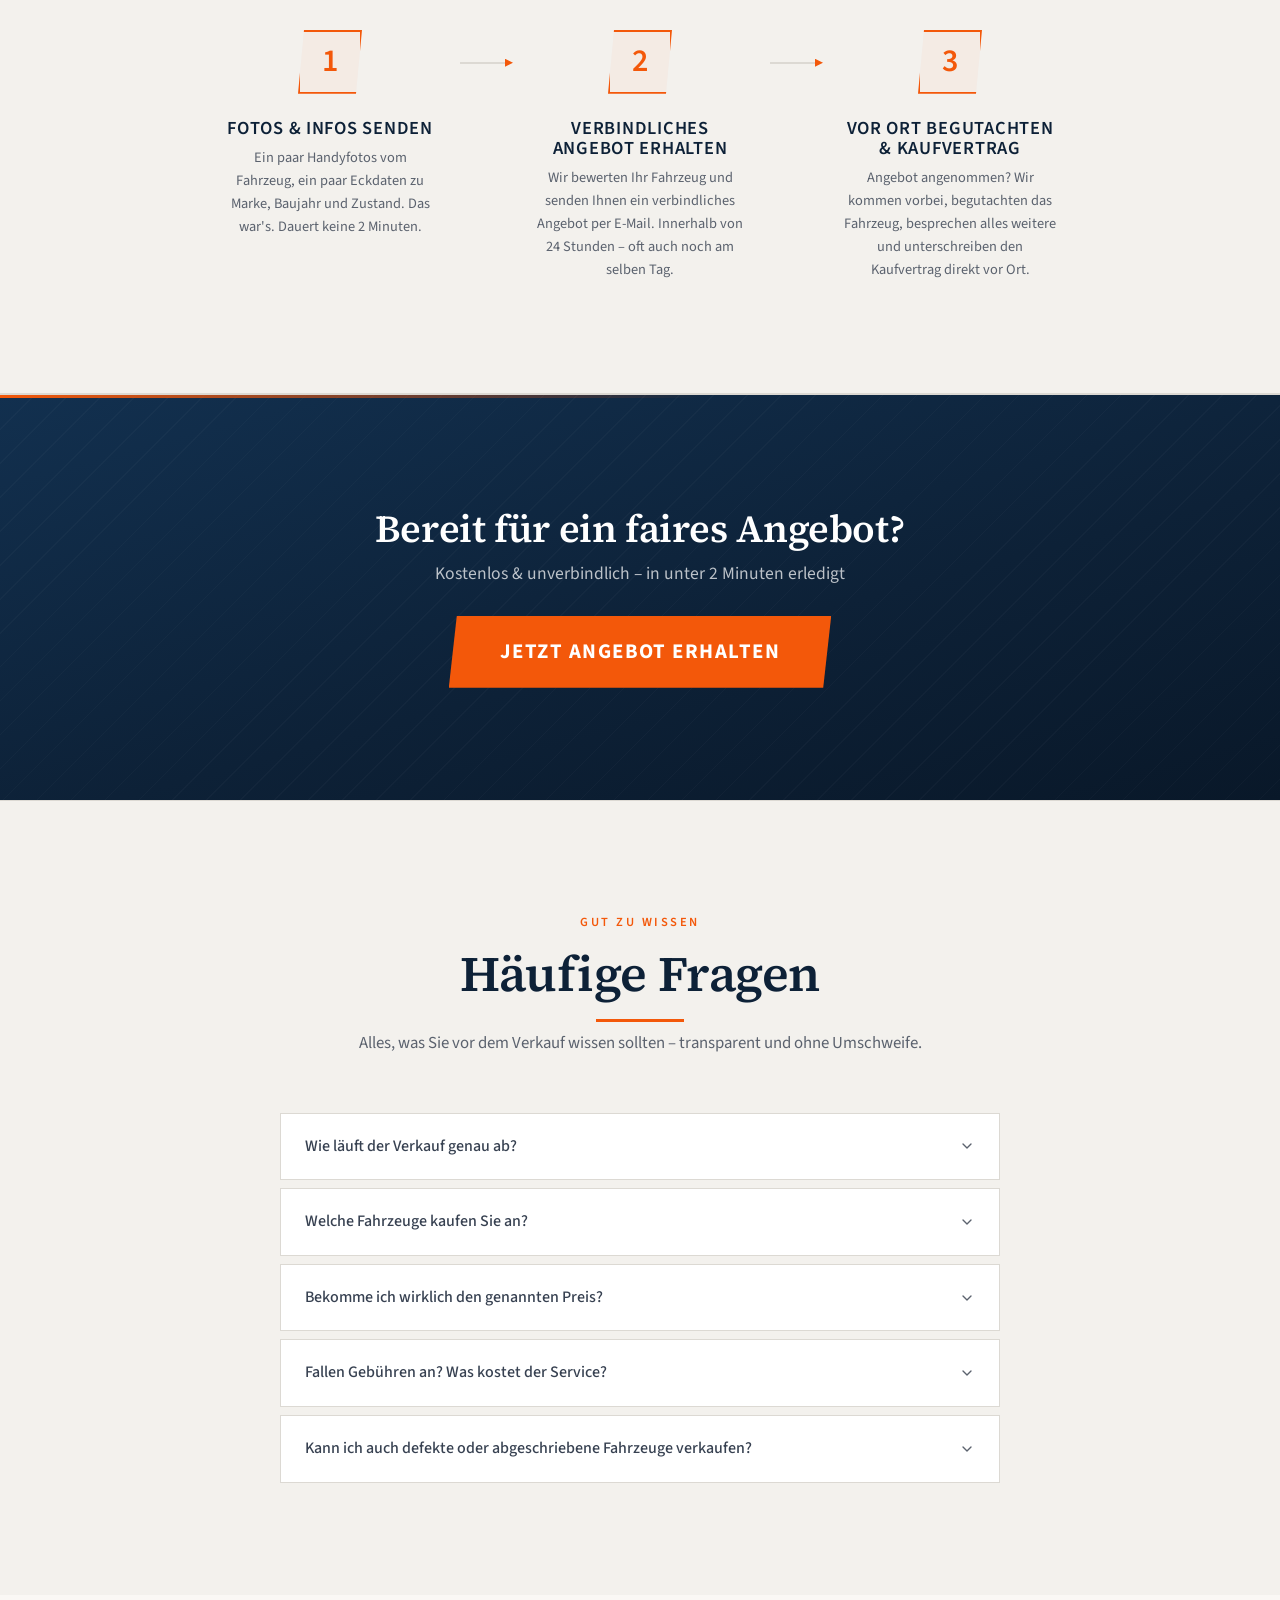
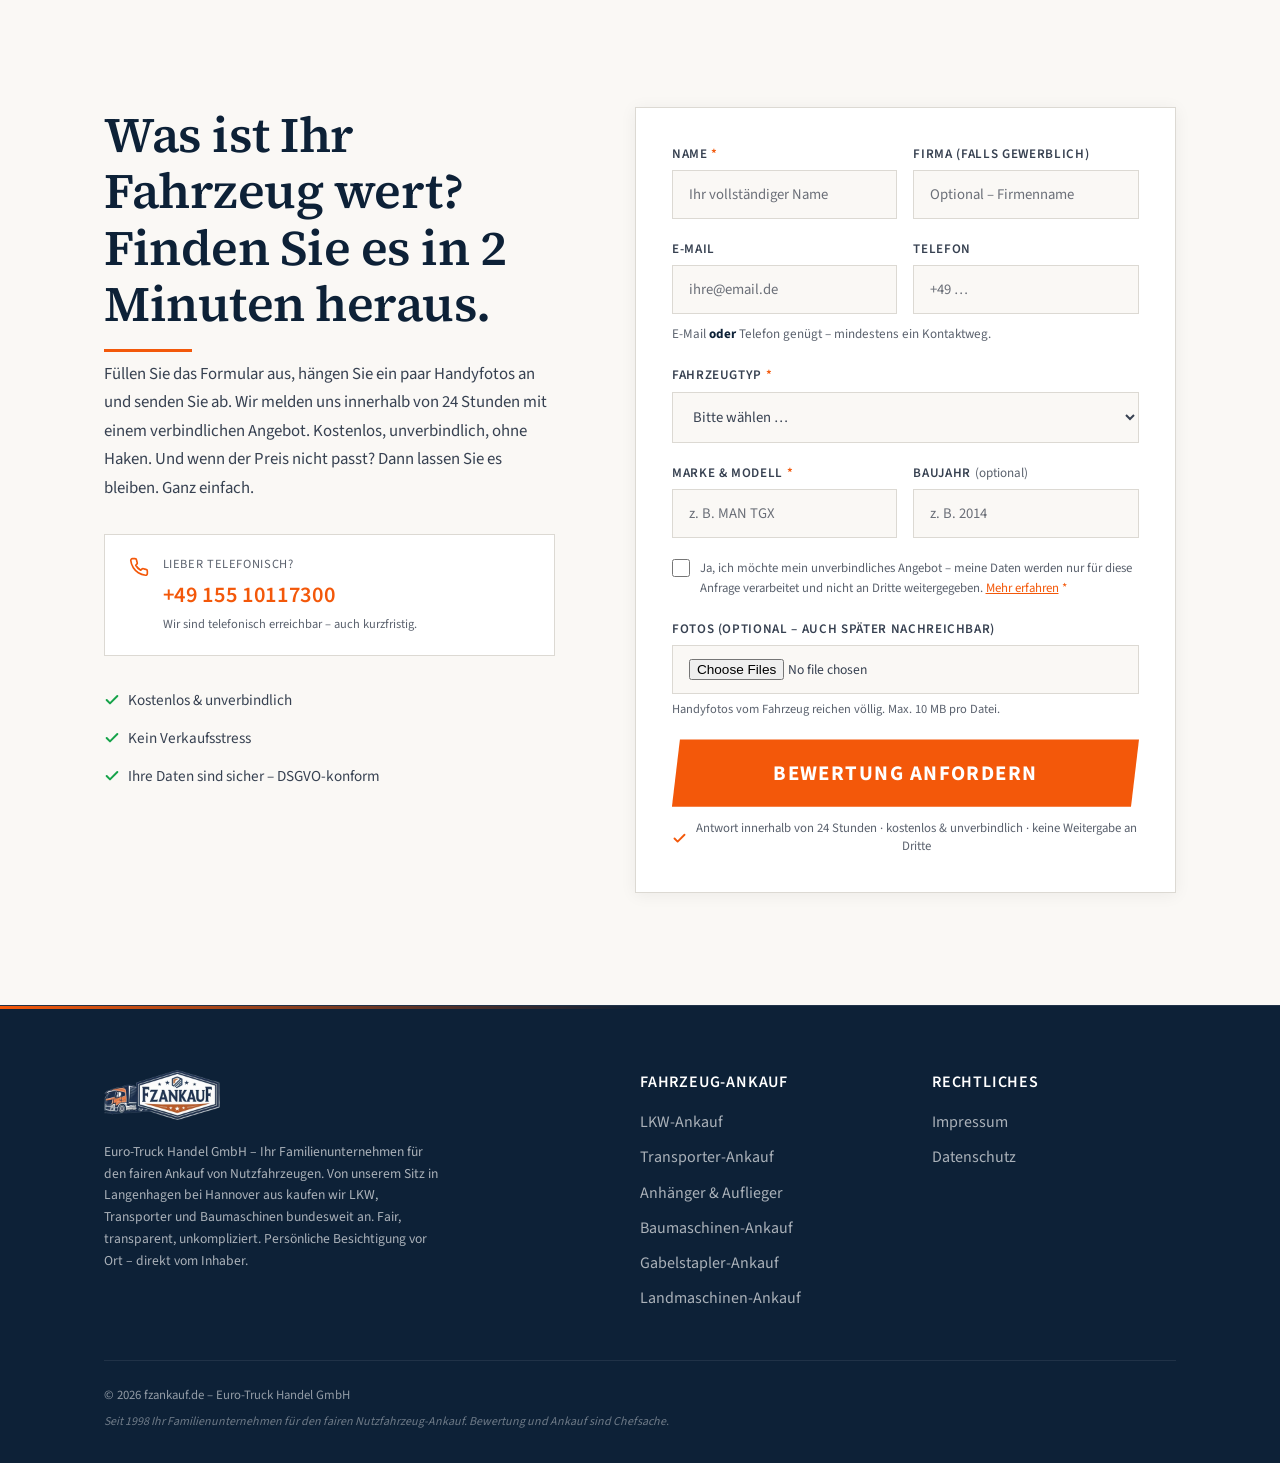
==== commit 50b2fd5b: "Schluss-Slash + saubere URLs, Impressum/Datenschutz in Sitemap, Langenhagen im Text, Cookie-Banner-L" ====
--- a/index.html
+++ b/index.html
@@ -264,7 +264,7 @@
       <div class="warum__grid">
         <div class="warum__text">
           <h2>Kein anonymer Aufkäufer – ein Familienbetrieb mit Gesicht.</h2>
-          <p>FZAnkauf ist seit 1998 in Familienhand. In über 25 Jahren haben wir mehr als 1.000 Nutzfahrzeuge angekauft. Bei uns ist der Ankauf Chefsache: Der Inhaber kommt selbst vorbei, begutachtet Ihr Fahrzeug und unterschreibt mit Ihnen vor Ort – keine Hotline, kein Callcenter, keine wechselnden Ansprechpartner.</p>
+          <p>FZAnkauf ist seit 1998 in Familienhand, mit Sitz in Langenhagen bei Hannover. In über 25 Jahren haben wir mehr als 1.000 Nutzfahrzeuge angekauft. Bei uns ist der Ankauf Chefsache: Der Inhaber kommt selbst vorbei, begutachtet Ihr Fahrzeug und unterschreibt mit Ihnen vor Ort – keine Hotline, kein Callcenter, keine wechselnden Ansprechpartner.</p>
           <p>Für Sie heißt das: ein fairer Preis ohne Drückerei, ein verbindliches Wort und eine Abwicklung, bei der Sie jederzeit wissen, mit wem Sie es zu tun haben.</p>
         </div>
         <div class="warum__stats reveal-stagger">
@@ -547,7 +547,7 @@
           </div>
           <div class="form__group form__group--checkbox">
             <input type="checkbox" id="datenschutz" name="datenschutz" required>
-            <label for="datenschutz">Ja, ich möchte mein unverbindliches Angebot – meine Daten werden nur für diese Anfrage verarbeitet und nicht an Dritte weitergegeben. <a href="datenschutz.html" class="text-accent" target="_blank">Mehr erfahren</a> <span class="required">*</span></label>
+            <label for="datenschutz">Ja, ich möchte mein unverbindliches Angebot – meine Daten werden nur für diese Anfrage verarbeitet und nicht an Dritte weitergegeben. <a href="/datenschutz/" class="text-accent" target="_blank">Mehr erfahren</a> <span class="required">*</span></label>
           </div>
           <div class="form__group">
             <label for="fotos">Fotos (optional – auch später nachreichbar)</label>
@@ -571,7 +571,7 @@
           <a href="#" class="nav__logo" aria-label="FZAnkauf – Startseite">
             <img src="assets/logos/logo-serif-trim.webp" width="348" height="150" alt="FZAnkauf – Nutzfahrzeug-Ankauf" class="nav__logo-img">
           </a>
-          <p>Euro-Truck Handel GmbH – Ihr Familienunternehmen für den fairen Ankauf von Nutzfahrzeugen. Wir kaufen LKW, Transporter und Baumaschinen bundesweit auf. Fair, transparent, unkompliziert. Persönliche Besichtigung vor Ort – direkt vom Inhaber.</p>
+          <p>Euro-Truck Handel GmbH – Ihr Familienunternehmen für den fairen Ankauf von Nutzfahrzeugen. Von unserem Sitz in Langenhagen bei Hannover aus kaufen wir LKW, Transporter und Baumaschinen bundesweit an. Fair, transparent, unkompliziert. Persönliche Besichtigung vor Ort – direkt vom Inhaber.</p>
         </div>
         <div class="footer__links">
           <strong>Fahrzeug-Ankauf</strong>
@@ -584,8 +584,8 @@
         </div>
         <div class="footer__links">
           <strong>Rechtliches</strong>
-          <a href="impressum.html">Impressum</a>
-          <a href="datenschutz.html">Datenschutz</a>
+          <a href="/impressum/">Impressum</a>
+          <a href="/datenschutz/">Datenschutz</a>
         </div>
       </div>
       <div class="footer__bottom">
